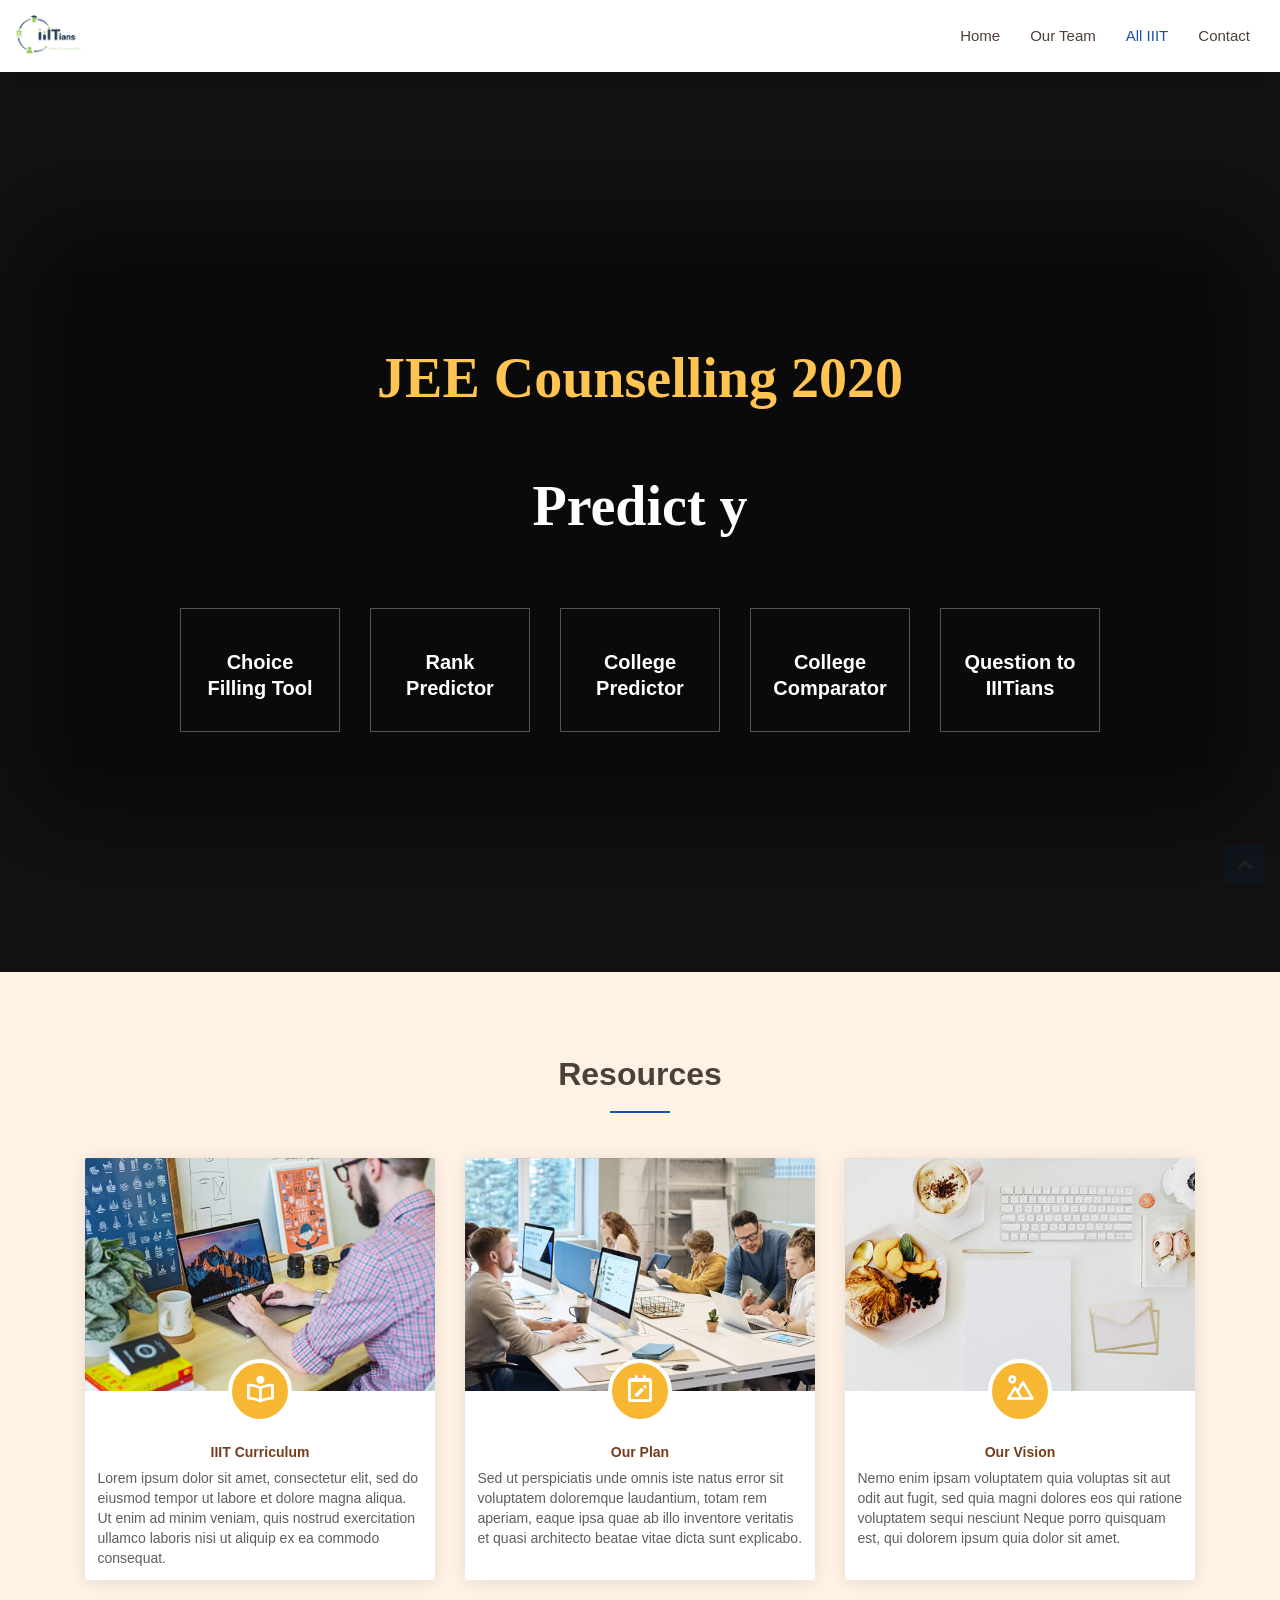
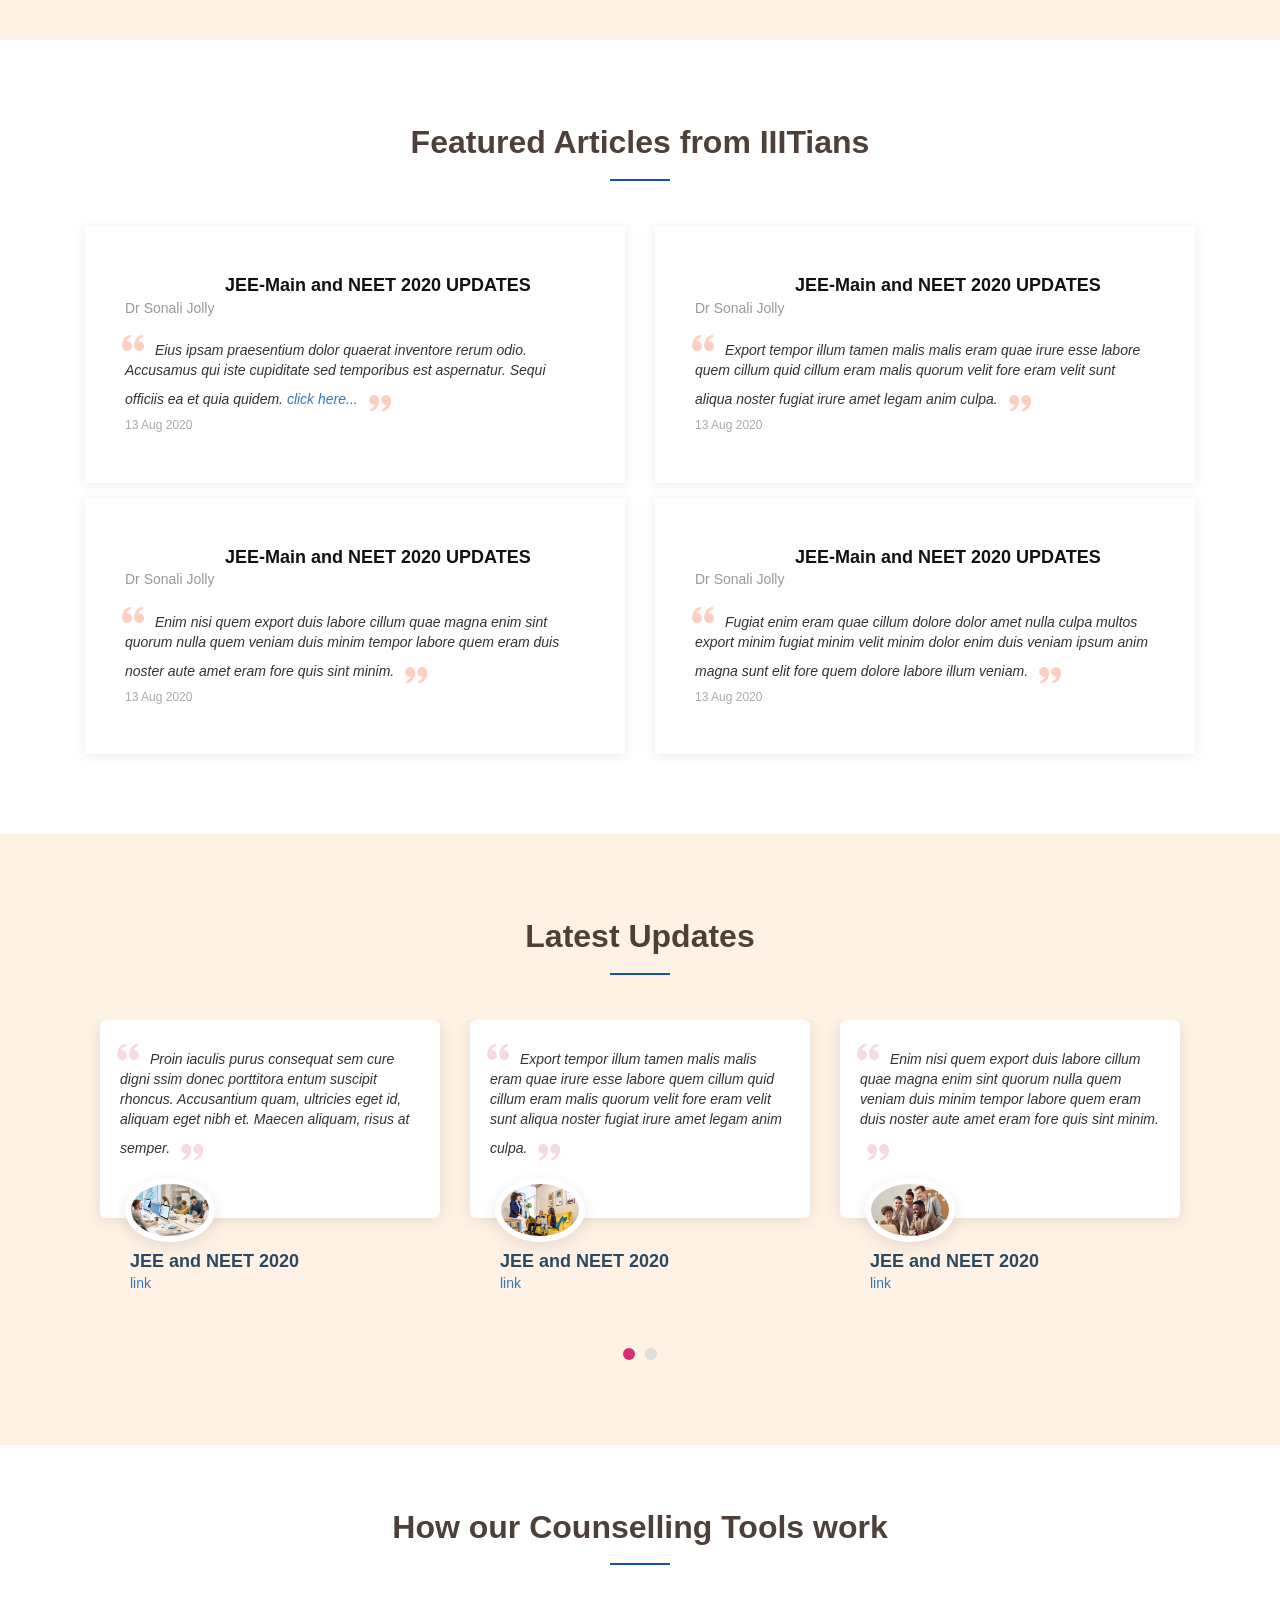
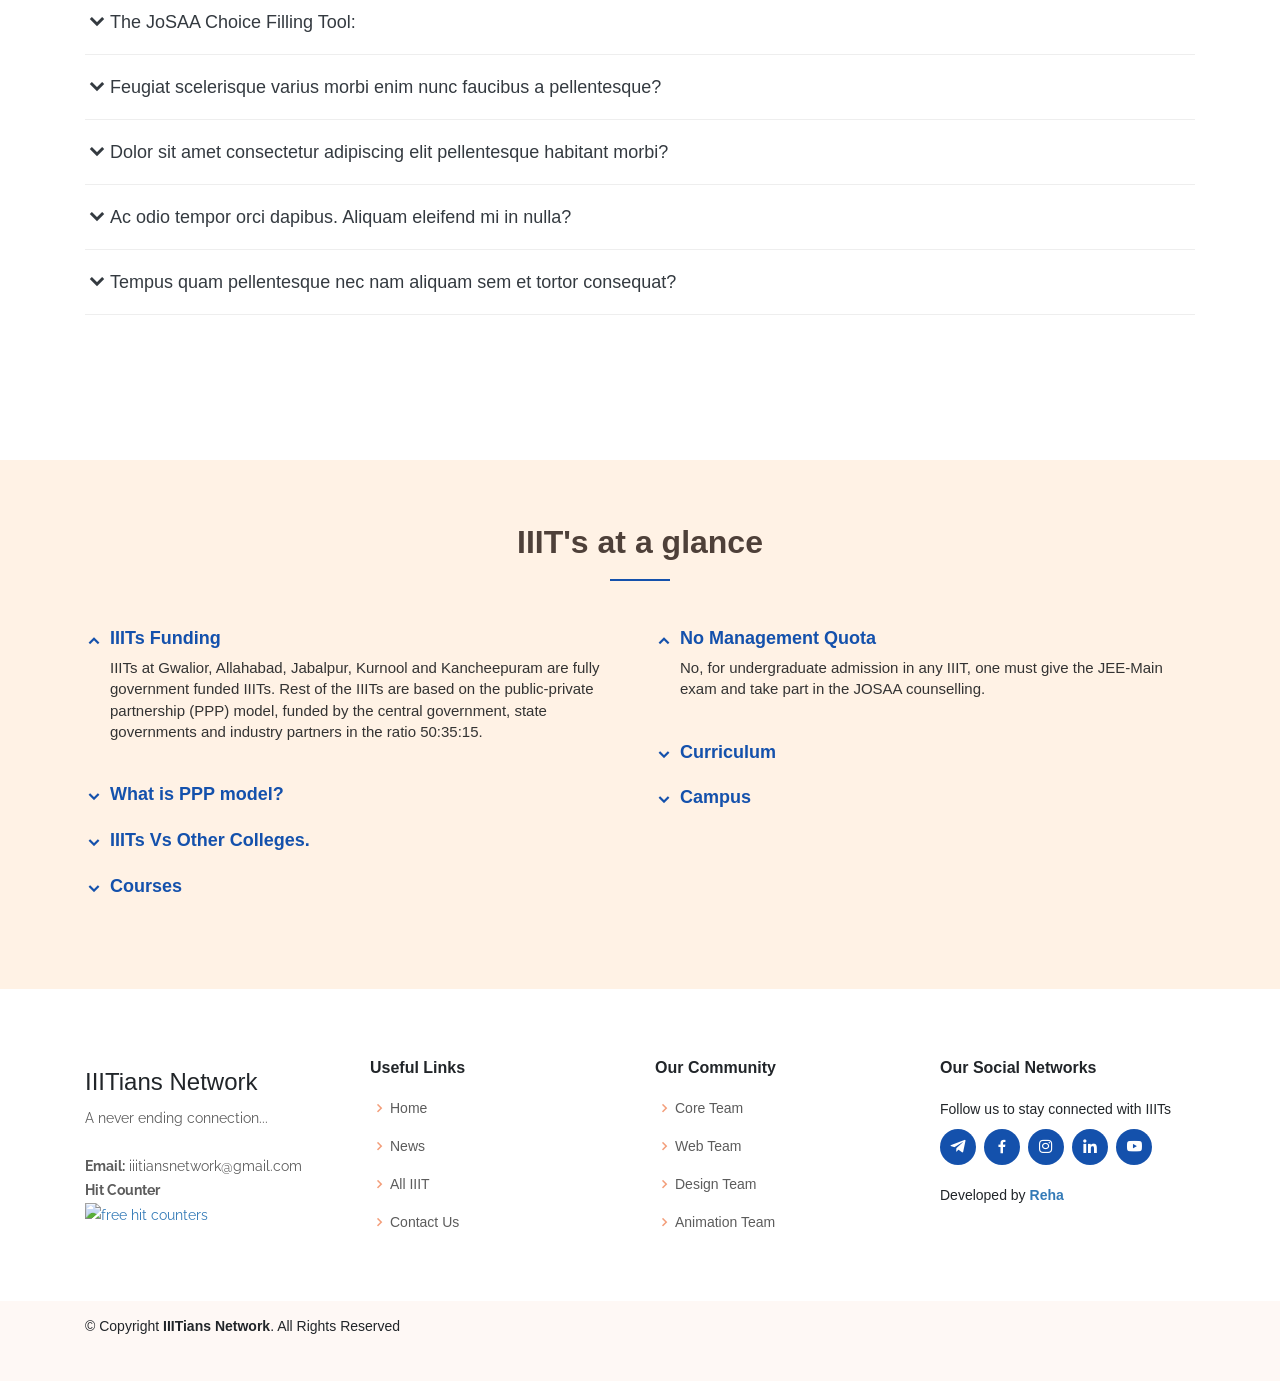
==== index.html @ 38bcc08b "Update index.html" ====
<!DOCTYPE html>
<html lang="en">

<head>
	<!-- All credit of web development  goes to Reha IIIT Dharwad 2019 Batch -->

	<meta charset="utf-8" />
	<meta content="width=device-width, initial-scale=1.0" name="viewport" />
	<!-- Global site tag (gtag.js) - Google Analytics -->
	<script async src="https://www.googletagmanager.com/gtag/js?id=UA-166050406-1"></script>
	<script>
		window.dataLayer = window.dataLayer || [];
		function gtag() {
			dataLayer.push(arguments);
		}
		gtag("js", new Date());

		gtag("config", "UA-166050406-1");
	</script>

	<!-- Title of your page: add the name of your IIIT-->
	<title>Counselling | IIITians Network</title>
	<meta content="This is All IIIT page of the community IIITians Network" name="descriptison" />
	<!--You have to update the name of your IIIT in both these lines -->
	<meta content="IIITians Network - All IIIT" name="keywords" />

	<!-- Favicons -->
	<link href="img/logo/iiitian.png" rel="icon" />
	<link href="img/logo/iiitian.png" rel="apple-touch-icon" />

	<!-- Google Fonts -->
	<link href="https://fonts.googleapis.com/css2?family=Raleway:wght@300;400;500;600&family=Roboto&display=swap"
		rel="stylesheet" />
	<link rel="stylesheet" href="https://maxcdn.bootstrapcdn.com/font-awesome/4.7.0/css/font-awesome.min.css" />

	<!-- Vendor CSS Files -->
	<link href="assets/vendor/bootstrap/css/bootstrap.min.css" rel="stylesheet" />
	<link href="assets/vendor/icofont/icofont.min.css" rel="stylesheet" />
	<link href="assets/vendor/boxicons/css/boxicons.min.css" rel="stylesheet" />
	<link href="assets/vendor/venobox/venobox.css" rel="stylesheet" />
	<link href="assets/vendor/owl.carousel/assets/owl.carousel.min.css" rel="stylesheet" />
	<link href="assets/vendor/aos/aos.css" rel="stylesheet" />

	<!-- Animation for text -->
	<link rel="stylesheet" href="https://cdnjs.cloudflare.com/ajax/libs/normalize/5.0.0/normalize.min.css" />
	<link rel="stylesheet" href="https://fonts.googleapis.com/css?family=Anton" />
	<link rel="stylesheet" href="./style.css" />

	<!-- Font awesome icons-->
	<link rel="stylesheet" href="https://cdnjs.cloudflare.com/ajax/libs/font-awesome/4.7.0/css/font-awesome.min.css" />
	
	<!-- Main CSS File -->
	<link href="assets/css/style.css" rel="stylesheet" />
	<link href="assets/css/custom.css" rel="stylesheet" />
	<link href="assets/css/footer.css" rel="stylesheet" />
	<link rel="stylesheet" href="assets/css/heading.css" type="text/css" />
	<link href="custom.css" rel="stylesheet" />

	<!-- Carousel files -->
	<link rel="stylesheet" href="https://maxcdn.bootstrapcdn.com/bootstrap/3.4.1/css/bootstrap.min.css" />
	<script src="https://ajax.googleapis.com/ajax/libs/jquery/3.5.1/jquery.min.js"></script>
	<script src="https://maxcdn.bootstrapcdn.com/bootstrap/3.4.1/js/bootstrap.min.js"></script>

	<!--================================== STUDENT's LIFE CSS FILES =======================================================-->
	<link rel="stylesheet" type="text/css" href="assets/css/studentsLife.css" />
	<!--================================== STUDENT's LIFE CSS FILE END =======================================================-->

	<!--==================================Counter Up files ====================-->
	<!-- <link rel="stylesheet" href="https://stackpath.bootstrapcdn.com/bootstrap/4.4.1/css/bootstrap.min.css"> -->
	<!-- <link rel="stylesheet" href="https://stackpath.bootstrapcdn.com/font-awesome/4.7.0/css/font-awesome.min.css"> -->
	<script src="https://code.jquery.com/jquery-1.12.4.min.js"
		integrity="sha256-ZosEbRLbNQzLpnKIkEdrPv7lOy9C27hHQ+Xp8a4MxAQ=" crossorigin="anonymous"></script>

	<!--==================================Counter Up files over ==============-->
	<!--================= Loader Part start ===============-->
	<script type="text/javascript">
        $(window).load(function () {
            $(".se-pre-con").fadeOut("slow");;
        });
    </script>
	<style>
		.no-js #loader {
			display: none;
		}

		.js #loader {
			display: block;
			position: absolute;
			left: 100px;
			top: 0;
		}

		.se-pre-con {
			position: fixed;
			left: 0px;
			top: 0px;
			width: 100%;
			height: 100%;
			z-index: 9999;
			background: url("./img/loader/loader.gif") center no-repeat #fff;
		}		
	</style>
	<!-- =================== Loader part ended=================== -->
</head>

<body style="overflow-x: hidden;">
	<div class="se-pre-con"></div>
	<!-- ======= Header ======= -->
	<header id="header" class="fixed-top">
		<div class="container-fluid d-flex">
			<div class="logo mr-auto">
				<a href="index.html"><img src="img/logo/iiitian.png" alt="" class="img-fluid" /></a>
			</div>

			<nav class="nav-menu d-none d-lg-block">
				<ul>
					<li><a href="https://iiitiansnetwork.com/">Home</a></li>
					<!--li><a href="">Counselling</a></li>
                    <li><a href="">News</a></li>
                    <li class="drop-down"><a href="">Login</a>
                        <ul>
                            <li><a href="#">Student</a></li>
                            <li><a href="#">Clubs</a></li>
                            <li class="drop-down"><a href="#">Register</a>
                                <ul>
                                    <li><a href="">Individual</a></li>
                                    <li><a href="">Club</a></li>
                                    <li><a href="">Non-IIIT Students</a></li>
                                </ul>
                            </li>
                        </ul>
                    </li-->
					<li>
						<a href="http://team.iiitiansnetwork.com/">Our Team</a>
					</li>
					<li class="active">
						<a href="https://alliiit.iiitiansnetwork.com/">All IIIT</a>
						<!--           	<ul>
                  <li><a href="#">IIITM Gwalior</a></li>
                  <li><a href="#">IIIT Allahabad</a></li>
                  <li><a href="#">IIITDM Kancheepuram</a></li>
                  <li><a href="#">IIITDM Jabalpur</a></li>
                  <li><a href="#">IIITDM Kurnool</a></li>
                  <li><a href="#">IIIT Chittoor</a></li>
                  <li><a href="#">IIIT Guwahati</a></li>
                  <li><a href="#">IIIT Kalyani</a></li>
                  <li><a href="#">IIIT Una</a></li>
                  <li><a href="#">IIIT Vadodara</a></li>
                  <li><a href="#">IIIT Kota</a></li>
                  <li><a href="#">IIIT Tiruchirappalli</a></li>
                  <li><a href="#">IIIT Sonepat</a></li>
                  <li><a href="#">IIIT Manipur</a></li>
                  <li><a href="#">IIIT Lucknow</a></li>
                  <li><a href="#">IIIT Dharward</a></li>
                  <li><a href="#">IIIT Pune</a></li>
                  <li><a href="#">IIIT Bhopal</a></li>
                  <li><a href="#">IIIT Agartala</a></li>
                  <li><a href="#">IIIT Nagpur</a></li>
                  <li><a href="#">IIIT Ranchi</a></li>
                  <li><a href="#">IIIT Surat</a></li>
                  <li><a href="#">IIIT Bhagalpur</a></li>
                  <li><a href="#">IIIT Raichur</a></li>
				</ul>
-->
					</li>
					<li>
						<a href="https://contact.iiitiansnetwork.com/">Contact</a>
					</li>
				</ul>
			</nav>
			<!-- .nav-menu -->
		</div>
	</header>
	<!-- End Header -->

	<main id="main" style="overflow-x: hidden;">
		 <!-- ======= Hero Section ======= -->
		 <section id="hero" class="d-flex align-items-center justify-content-center">
			 <div id="particles-js"></div>
			<div class="container particle-overlay" data-aos="fade-up">
			
			 <div class="row justify-content-center" data-aos="fade-up" data-aos-delay="150">
					<div class="col-xl-6 col-lg-6">
					<h1 style="color:#ffc451"><span><b>JEE Counselling  2020</b></span></h1>
					</div>
				    <link href="https://fonts.googleapis.com/css?family=Raleway:200,100,400" rel="stylesheet" type="text/css" />
			</div>		
					<h1><br>
					<span
						class="txt-rotate"
						data-period="2000"
						
						data-rotate='[ "Predict your ranks", "Compare your collages", "Ask to IIITians"]'></span>
					</h1>
					<br>
					<br>
			  <div class="row mt-5 justify-content-center" data-aos="zoom-in" data-aos-delay="250">
				<div class="col-xl-2 col-md-4 col-6 mt-4 mt-xl-0">
					<div class="icon-box">
					  <i class="ri-paint-brush-line"></i>
					  <h3><a href="Choicefillingtool.html" target="_blank">Choice Filling Tool</a></h3>
					</div>
				  </div>
				  <div class="col-xl-2 col-md-4 col-6 mt-4 mt-md-0">
				  <div class="icon-box">
					<i class="ri-calendar-todo-line"></i>
					<h3><a href="Rankpredictor.html" target="_blank">Rank Predictor</a></h3>
				  </div>
				</div>
				<div class="col-xl-2 col-md-4 col-6 mt-4 mt-xl-0">
				  <div class="icon-box">
					<i class="ri-paint-brush-line"></i>
					<h3><a href="collagepredictor.html" target="_blank">College Predictor</a></h3>
				  </div>
				</div>
				<div class="col-xl-2 col-md-4 col-6 mt-4 mt-xl-0">
				  <div class="icon-box">
					<i class="ri-database-2-line"></i>
					<h3><a href="">College Comparator</a></h3>
				  </div>
				</div>
				<div class="col-xl-2 col-md-4 col-6 mt-4 mt-xl-0">
					<div class="icon-box">
					  <i class="ri-paint-brush-line"></i>
					  <h3><a href="">Question to IIITians</a></h3>
					</div>
				</div>
			  </div>
			  <br>
			  <br>
			</div>
		  </section><!-- End Hero -->
		   <!-- ======= Why Us Section ======= -->
		   <section id="why-us" class="why-us section-bg" style="background-color: #fff2e5;">
			<div class="container">
				<div class="section-title" data-aos="fade-up">
					<p>Resources</p>
				</div>
			  <div class="row">
				<div class="col-lg-4 col-md-6 d-flex align-items-stretch" data-aos="zoom-in" data-aos-delay="150">
				  <div class="card">
					<img src="img/counselling/about-boxes-2.jpg" class="card-img-top" alt="...">
					<div class="card-icon">
					  <i class="bx bx-book-reader"></i>
					</div>
					<div class="card-body">
					  <h5 class="card-title"><a href="">IIIT Curriculum</a></h5>
					  <p class="card-text">Lorem ipsum dolor sit amet, consectetur elit, sed do eiusmod tempor ut labore et dolore magna aliqua. Ut enim ad minim veniam, quis nostrud exercitation ullamco laboris nisi ut aliquip ex ea commodo consequat. </p>
					</div>
				  </div>
				</div>
				<div class="col-lg-4 col-md-6 d-flex align-items-stretch" data-aos="zoom-in" data-aos-delay="150">
				  <div class="card">
					<img src="img/counselling/why-us-1.jpg" class="card-img-top" alt="...">
					<div class="card-icon">
					  <i class="bx bx-calendar-edit"></i>
					</div>
					<div class="card-body">
					  <h5 class="card-title"><a href="">Our Plan</a></h5>
					  <p class="card-text">Sed ut perspiciatis unde omnis iste natus error sit voluptatem doloremque laudantium, totam rem aperiam, eaque ipsa quae ab illo inventore veritatis et quasi architecto beatae vitae dicta sunt explicabo. </p>
					</div>
				  </div>
				</div>
				<div class="col-lg-4 col-md-6 d-flex align-items-stretch" data-aos="zoom-in" data-aos-delay="150">
				  <div class="card">
					<img src="img/counselling/about-boxes-3.jpg" class="card-img-top" alt="...">
					<div class="card-icon">
					  <i class="bx bx-landscape"></i>
					</div>
					<div class="card-body">
					  <h5 class="card-title"><a href="">Our Vision</a></h5>
					  <p class="card-text">Nemo enim ipsam voluptatem quia voluptas sit aut odit aut fugit, sed quia magni dolores eos qui ratione voluptatem sequi nesciunt Neque porro quisquam est, qui dolorem ipsum quia dolor sit amet. </p>
					</div>
				  </div>
				</div>
			  </div>
	  
			</div>
		  </section><!-- End Why Us Section -->
	   <!-- ======= Testimonials Section ======= -->
	   <section id="testimonials" class="testimonials">
		<div class="container">
			<div class="section-title" data-aos="fade-up">
				<p>Featured Articles from IIITians</p>
			</div>
		  <div class="row">
  
			<div class="col-lg-6" data-aos="fade-right">
			  <div class="testimonial-item">
				<img src="assets/img/testimonials/testimonials-1.jpg" class="testimonial-img" alt="">
				<h3>JEE-Main and NEET 2020 UPDATES</h3>
				<h4>Dr Sonali Jolly</h4>
				<p>
					<i class="bx bxs-quote-alt-left quote-icon-left"></i>
					Eius ipsam praesentium dolor quaerat inventore rerum odio. Accusamus qui iste cupiditate sed temporibus est aspernatur. Sequi officiis ea et quia quidem.
					<a href="#">click here...</a>
					<i class="bx bxs-quote-alt-right quote-icon-right"></i>
				</p>
				<h6 style="color:darkgray">13 Aug 2020</h6>
			  </div>
			</div>
  
			<div class="col-lg-6" data-aos="fade-left" data-aos-delay="100">
			  <div class="testimonial-item mt-4 mt-lg-0">
				<img src="assets/img/testimonials/testimonials-2.jpg" class="testimonial-img" alt="">
				<h3>JEE-Main and NEET 2020 UPDATES</h3>
				<h4>Dr Sonali Jolly</h4>
				<p>
				  <i class="bx bxs-quote-alt-left quote-icon-left"></i>
				  Export tempor illum tamen malis malis eram quae irure esse labore quem cillum quid cillum eram malis quorum velit fore eram velit sunt aliqua noster fugiat irure amet legam anim culpa.
				  <i class="bx bxs-quote-alt-right quote-icon-right"></i>
				</p>
				<h6 style="color:darkgray">13 Aug 2020</h6>
			  </div>
			</div>
  
			<div class="col-lg-6" data-aos="fade-right" data-aos-delay="200">
			  <div class="testimonial-item mt-4">
				<img src="assets/img/testimonials/testimonials-3.jpg" class="testimonial-img" alt="">
				<h3>JEE-Main and NEET 2020 UPDATES</h3>
				<h4>Dr Sonali Jolly</h4>
				<p>
				  <i class="bx bxs-quote-alt-left quote-icon-left"></i>
				  Enim nisi quem export duis labore cillum quae magna enim sint quorum nulla quem veniam duis minim tempor labore quem eram duis noster aute amet eram fore quis sint minim.
				  <i class="bx bxs-quote-alt-right quote-icon-right"></i>
				</p>
				<h6 style="color:darkgray">13 Aug 2020</h6>
			  </div>
			</div>
  
			<div class="col-lg-6" data-aos="fade-left" data-aos-delay="300">
			  <div class="testimonial-item mt-4">
				<img src="assets/img/testimonials/testimonials-4.jpg" class="testimonial-img" alt="">
				<h3>JEE-Main and NEET 2020 UPDATES</h3>
				<h4>Dr Sonali Jolly</h4>
				<p>
				  <i class="bx bxs-quote-alt-left quote-icon-left"></i>
				  Fugiat enim eram quae cillum dolore dolor amet nulla culpa multos export minim fugiat minim velit minim dolor enim duis veniam ipsum anim magna sunt elit fore quem dolore labore illum veniam.
				  <i class="bx bxs-quote-alt-right quote-icon-right"></i>
				</p>
				<h6 style="color:darkgray">13 Aug 2020</h6>
			  </div>
			</div>
		  </div>
  
		</div>
	  </section><!-- End Testimonials Section -->

	  <!--UPDATES TESTMONIALS-->
   <!-- ======= Testimonials Section ======= -->
   <section id="testimonials" class="testimonials section-bg"  style="background-color: #fff2e5;">
	<div class="container">

		<div class="section-title" data-aos="fade-up">
			<p>Latest Updates</p>
		</div>

	  <div class="owl-carousel testimonials-carousel" data-aos="zoom-out" data-aos-delay="150">

		<div class="testimonial-item1">
		  <p>
			<i class="bx bxs-quote-alt-left quote-icon-left"></i>
			Proin iaculis purus consequat sem cure digni ssim donec porttitora entum suscipit rhoncus. Accusantium quam, ultricies eget id, aliquam eget nibh et. Maecen aliquam, risus at semper.
			<i class="bx bxs-quote-alt-right quote-icon-right"></i>
		  </p>
		  <img src="img/counselling/why-us-1.jpg" class="testimonial-img" alt="">
		  <h3>JEE and NEET 2020</h3>
		  <h4><a href="#">link</a></h4>
		</div>

		<div class="testimonial-item1">
		  <p>
			<i class="bx bxs-quote-alt-left quote-icon-left"></i>
			Export tempor illum tamen malis malis eram quae irure esse labore quem cillum quid cillum eram malis quorum velit fore eram velit sunt aliqua noster fugiat irure amet legam anim culpa.
			<i class="bx bxs-quote-alt-right quote-icon-right"></i>
		  </p>
		  <img src="img/counselling/why-us-2.jpg" class="testimonial-img" alt="">
		  <h3>JEE and NEET 2020</h3>
		  <h4><a href="#">link</a></h4>
		</div>

		<div class="testimonial-item1">
		  <p>
			<i class="bx bxs-quote-alt-left quote-icon-left"></i>
			Enim nisi quem export duis labore cillum quae magna enim sint quorum nulla quem veniam duis minim tempor labore quem eram duis noster aute amet eram fore quis sint minim.
			<i class="bx bxs-quote-alt-right quote-icon-right"></i>
		  </p>
		  <img src="img/counselling/why-us-3.jpg" class="testimonial-img" alt="">
		  <h3>JEE and NEET 2020</h3>
		  <h4><a href="#">link</a></h4>
		</div>

		<div class="testimonial-item1">
		  <p>
			<i class="bx bxs-quote-alt-left quote-icon-left"></i>
			Fugiat enim eram quae cillum dolore dolor amet nulla culpa multos export minim fugiat minim velit minim dolor enim duis veniam ipsum anim magna sunt elit fore quem dolore labore illum veniam.
			<i class="bx bxs-quote-alt-right quote-icon-right"></i>
		  </p>
		  <img src="img/counselling/about-boxes-1.jpg" class="testimonial-img" alt="">
		  <h3>JEE and NEET 2020</h3>
		  <h4><a href="#">link</a></h4>
		</div>

		<div class="testimonial-item1">
		  <p>
			<i class="bx bxs-quote-alt-left quote-icon-left"></i>
			Quis quorum aliqua sint quem legam fore sunt eram irure aliqua veniam tempor noster veniam enim culpa labore duis sunt culpa nulla illum cillum fugiat legam esse veniam culpa fore nisi cillum quid.
			<i class="bx bxs-quote-alt-right quote-icon-right"></i>
		  </p>
		  <img src="img/counselling/about-boxes-2.jpg" class="testimonial-img" alt="">
		  <h3>JEE and NEET 2020</h3>
		  <h4><a href="#">link</a></h4>
		</div>

	  </div>

	</div>
  </section><!-- End Testimonials Section -->

    
	  <!--UPDATES ENDED-->
		  <!-- ======= Frequenty Asked Questions Section ======= -->
		  <section class="faq" >
			<div class="container" >
	  
				<div class="section-title" data-aos="fade-up">
					<p>How our Counselling Tools work</p>
				</div>
	  
			  <ul class="faq-list">
	  
				<li data-aos="fade-up" data-aos-delay="150">
				  <a data-toggle="collapse" class="collapsed" href="#faq1">The JoSAA Choice Filling Tool:<i class="icofont-simple-up"></i></a>
				  <div id="faq1" class="collapse" data-parent=".faq-list" >
					<p>
					  This tool helps you to practice the filling of choices as done in JoSAA Counselling website. Upon clicking this icon, you will be forwarded to a window requesting you to choose from your preferred institutes, category, seat-pool and preferred branch, after choosing accordingly, click on the submit option. You will be provided with the a table of selected Institutes, respective branches, and opening and closing cut-off of all 7 JoSAA rounds. You can sort the rows in according to the columns of JoSAA cut-off opening and closing ranks.
					  <br>By practicing beforehand, you will be able to get a clear picture of how counselling takes place and you will be able to fill your choices without any doubts or faults!

					</p>
				  </div>
				</li>
	  
				<li data-aos="fade-up" data-aos-delay="150">
				  <a data-toggle="collapse" href="#faq2" class="collapsed">Feugiat scelerisque varius morbi enim nunc faucibus a pellentesque? <i class="icofont-simple-up"></i></a>
				  <div id="faq2" class="collapse" data-parent=".faq-list">
					<p>
					  Dolor sit amet consectetur adipiscing elit pellentesque habitant morbi. Id interdum velit laoreet id donec ultrices. Fringilla phasellus faucibus scelerisque eleifend donec pretium. Est pellentesque elit ullamcorper dignissim. Mauris ultrices eros in cursus turpis massa tincidunt dui.
					</p>
				  </div>
				</li>
	  
				<li data-aos="fade-up" data-aos-delay="150">
				  <a data-toggle="collapse" href="#faq3" class="collapsed">Dolor sit amet consectetur adipiscing elit pellentesque habitant morbi? <i class="icofont-simple-up"></i></a>
				  <div id="faq3" class="collapse" data-parent=".faq-list">
					<p>
					  Eleifend mi in nulla posuere sollicitudin aliquam ultrices sagittis orci. Faucibus pulvinar elementum integer enim. Sem nulla pharetra diam sit amet nisl suscipit. Rutrum tellus pellentesque eu tincidunt. Lectus urna duis convallis convallis tellus. Urna molestie at elementum eu facilisis sed odio morbi quis
					</p>
				  </div>
				</li>
	  
				<li data-aos="fade-up" data-aos-delay="150">
				  <a data-toggle="collapse" href="#faq4" class="collapsed">Ac odio tempor orci dapibus. Aliquam eleifend mi in nulla? <i class="icofont-simple-up"></i></a>
				  <div id="faq4" class="collapse" data-parent=".faq-list">
					<p>
					  Dolor sit amet consectetur adipiscing elit pellentesque habitant morbi. Id interdum velit laoreet id donec ultrices. Fringilla phasellus faucibus scelerisque eleifend donec pretium. Est pellentesque elit ullamcorper dignissim. Mauris ultrices eros in cursus turpis massa tincidunt dui.
					</p>
				  </div>
				</li>
	  
				<li data-aos="fade-up" data-aos-delay="150">
				  <a data-toggle="collapse" href="#faq5" class="collapsed">Tempus quam pellentesque nec nam aliquam sem et tortor consequat? <i class="icofont-simple-up" ></i></a>
				  <div id="faq5" class="collapse" data-parent=".faq-list">
					<p>
					  Molestie a iaculis at erat pellentesque adipiscing commodo. Dignissim suspendisse in est ante in. Nunc vel risus commodo viverra maecenas accumsan. Sit amet nisl suscipit adipiscing bibendum est. Purus gravida quis blandit turpis cursus in
					</p>
				  </div>
				</li>
	  
				<li data-aos="fade-up" data-aos-delay="150">
				  <a data-toggle="collapse" href="#faq6" class="collapsed">Tortor vitae purus faucibus ornare. Varius vel pharetra vel turpis nunc eget lorem dolor? <i class="icofont-simple-up"></i></a>
				  <div id="faq6" class="collapse" data-parent=".faq-list">
					<p>
					  Laoreet sit amet cursus sit amet dictum sit amet justo. Mauris vitae ultricies leo integer malesuada nunc vel. Tincidunt eget nullam non nisi est sit amet. Turpis nunc eget lorem dolor sed. Ut venenatis tellus in metus vulputate eu scelerisque. Pellentesque diam volutpat commodo sed egestas egestas fringilla phasellus faucibus. Nibh tellus molestie nunc non blandit massa enim nec.
					</p>
				  </div>
				</li>
	  
			  </ul>
	  
			</div>
		  </section><!-- End Frequenty Asked Questions Section -->
	   <!-- ======= Join us Section ======= -->
	   <section id="faq" class="faqi section-bg"  style="background-color: #fff2e5;">
		<div class="container">

			<div class="section-title" data-aos="fade-up">
				<p>IIIT's at a glance</p>
			</div>

		   <div class="row">

				<div class="col-lg-6">                       
					<ul class="faq-list">
						<li data-aos="fade-right" data-aos-delay="100">
							<a data-toggle="collapse" class="" href="#faq1">IIITs Funding<i class="icofont-simple-up"></i></a>
							<div id="faq1" class="collapse show" data-parent=".faq-list">
								<p>
									IIITs at Gwalior, Allahabad, Jabalpur, Kurnool and Kancheepuram are fully government funded IIITs. Rest of the IIITs are based on the public-private partnership (PPP) model, funded by the central government, state governments and industry partners in the ratio 50:35:15.
								</p>
							</div>
						</li>
						<li data-aos="fade-right" data-aos-delay="200">
							<a data-toggle="collapse" href="#faq2" class="collapsed">What is PPP model?<i class="icofont-simple-up"></i></a>
							<div id="faq2" class="collapse" data-parent=".faq-list">
								<p>
									A publicâ€“private partnership involves both government and private organizations working together to complete a project. New IIITs are funded by the central government, state governments and private organizations.
								</p>
							</div>
						</li>
						<li data-aos="fade-right" data-aos-delay="300">
							<a data-toggle="collapse" href="#faq3" class="collapsed">IIITs Vs Other Colleges.<i class="icofont-simple-up"></i></a>
							<div id="faq3" class="collapse" data-parent=".faq-list">
								<p>
									IIIITs, unlike other major government funded colleges, are a group of institutes that are focused mainly on information technology. They have a curriculum strictly aligned as per the needs of the IT industry.
								</p>
							</div>
						</li>
						<li data-aos="fade-right" data-aos-delay="300">
							<a data-toggle="collapse" href="#faq4" class="collapsed">Courses<i class="icofont-simple-up"></i></a>
							<div id="faq4" class="collapse" data-parent=".faq-list">
								<p>
									Most of the IIITs offer undergraduate courses in Computer Science & Engineering, Electronics & Communication Engineering and Information Technology. However some IIITs also offer undergraduate courses in design (IIIT-Jabalpur), mechanical engineering (IIIT-Kancheepuram), etc.
								</p>
							</div>
						</li>                 
					</ul>                
				</div>
				
				<div class="col-lg-6">
					<ul class="faq-list">
						<li data-aos="fade-left" data-aos-delay="100">
							<a data-toggle="collapse" class="" href="#faq_5">No Management Quota<i class="icofont-simple-up"></i></a>
							<div id="faq_5" class="collapse show" data-parent=".faq-list">
								<p>
									No, for undergraduate admission in any IIIT, one must give the JEE-Main exam and take part in the JOSAA counselling.
								</p>
							</div>
						</li>
						<li data-aos="fade-left" data-aos-delay="200">
							<a data-toggle="collapse" href="#faq_6" class="collapsed">Curriculum<i class="icofont-simple-up"></i></a>
							<div id="faq_6" class="collapse" data-parent=".faq-list">
								<p>
									The curriculum is strictly aligned to the needs of the IT industry. It is geared at keeping abreast with the latest developments in research and IT industry.
								</p>
							</div>
						</li>
						<li data-aos="fade-left" data-aos-delay="300">
							<a data-toggle="collapse" href="#faq_7" class="collapsed">Campus<i class="icofont-simple-up"></i></a>
							<div id="faq_7" class="collapse" data-parent=".faq-list">
								<p>
									Few IIITs have their own campus. Others are running in a temporary campus situated in some other colleges (like various IITs / NITs), until the construction of their campus is complete.
								</p>
							</div>
						</li>         
					</ul>
				</div>
		</div> <!-- Div class row closed -->
		<!--div class="col-lg-12">
				   <div class="section-title" data-aos="fade-up">
						<h2>Some Statistics</h2>
						<p></p>
					</div>

					<h5 data-aos="fade-up" style="text-align:center">Content will be updated soon</h5>
		 </div-->

		</div>
	</section>
	<!-- ======= Join us ended ========== -->


		  
	</main>
	<!-- End #main -->

	<!-- ======= Footer ======= -->

	<!-- No need to change anything in footer area -->
	<footer id="footer">
		<!--div class="footer-newsletter" data-aos="fade-up">
            <div class="container">
                <div class="row justify-content-center">
                    <div class="col-lg-6">
                        <h4>Join Our Community</h4>
                        <p>Help us in this idea for uniting all IIITs</p>
                        <form action="https://formspree.io/xeqrqzrv" method="post">
                            <input type="email" name="email"><input type="submit" value="Subscribe">
                        </form>
                    </div>
                </div>
            </div>
        </div-->

		<div class="footer-top">
			<div class="container">
				<div class="row">
					<div class="col-lg-3 col-md-6 footer-contact" data-aos="fade-up" data-aos-delay="100">
						<h3>IIITians Network</h3>
						<p>
							A never ending connection...<br /><br />
							<strong>Email:</strong>
							iiitiansnetwork@gmail.com<br />
							<strong>Hit Counter</strong><br /><a href="https://www.freecounterstat.com"
								title="free hit counters"><img
									src="https://counter3.stat.ovh/private/freecounterstat.php?c=am3swfnxwq8cga496ku7nw7ebfcg8rfq"
									border="0" title="free hit counters" alt="free hit counters" /></a><br />
						</p>
					</div>

					<div class="col-lg-3 col-md-6 footer-links" data-aos="fade-up" data-aos-delay="200">
						<h4>Useful Links</h4>
						<ul>
							<li>
								<i class="bx bx-chevron-right"></i>
								<a href="https://iiitiansnetwork.com/">Home</a>
							</li>
							<li>
								<i class="bx bx-chevron-right"></i>
								<a href="https://iiitiansnetwork.com/">News</a>
							</li>
							<li>
								<i class="bx bx-chevron-right"></i>
								<a href="https://alliiit.iiitiansnetwork.com/">All IIIT</a>
							</li>
							<li>
								<i class="bx bx-chevron-right"></i>
								<a href="https://contact.iiitiansnetwork.com">Contact Us</a>
							</li>
						</ul>
					</div>

					<div class="col-lg-3 col-md-6 footer-links" data-aos="fade-up" data-aos-delay="300">
						<h4>Our Community</h4>
						<ul>
							<li>
								<i class="bx bx-chevron-right"></i>
								<a href="http://team.iiitiansnetwork.com/">Core Team</a>
							</li>
							<li>
								<i class="bx bx-chevron-right"></i>
								<a href="http://team.iiitiansnetwork.com/#web">Web Team</a>
							</li>
							<li>
								<i class="bx bx-chevron-right"></i>
								<a href="http://team.iiitiansnetwork.com/#design">Design Team</a>
							</li>
							<li>
								<i class="bx bx-chevron-right"></i>
								<a href="http://team.iiitiansnetwork.com/#design">Animation Team</a>
							</li>
						</ul>
					</div>

					<div class="col-lg-3 col-md-6 footer-links" data-aos="fade-up" data-aos-delay="400">
						<h4>Our Social Networks</h4>
						<p>Follow us to stay connected with IIITs</p>
						<div class="social-links mt-3">
							<a href="https://t.me/joinchat/PbhPfBW9YSqXvAS20Y09ng" class="telegram" target="_blank"><i
									class="bx bxl-telegram"></i></a>
							<a href="https://www.facebook.com/iiitians.network/?fref=tag" class="facebook"
								target="_blank"><i class="bx bxl-facebook"></i></a>
							<a href="https://www.instagram.com/iiitians.network/" class="instagram" target="_blank"><i
									class="bx bxl-instagram"></i></a>
							<a href="https://www.linkedin.com/company/53184003" class="linkedin" target="_blank"><i
									class="bx bxl-linkedin"></i></a>
							<a href="https://www.youtube.com/channel/UCFlPhj8XnKBWc1cNSC8IedA" class="linkedin"
								target="_blank"><i class="bx bxl-youtube"></i></a>
						</div>
						<p>
							<br />Developed by
							<b><a href="#">Reha</a></b><br />
						</p>
					</div>
				</div>
			</div>
		</div>

		<div class="container py-4">
			<div class="copyright">
				&copy; Copyright
				<strong><span>IIITians Network</span></strong>. All Rights Reserved
			</div>
			<div class="credits"  style="color:#fef8f5">
				<!-- All the links in the footer should remain intact. -->
				<!-- You can delete the links only if you purchased the pro version. -->
				<!-- Licensing information: https://bootstrapmade.com/license/ -->
				<!-- Purchase the pro version with working PHP/AJAX contact form: https://bootstrapmade.com/ninestars-free-bootstrap-3-theme-for-creative/ -->
				Powered by
				<a href="https://bootstrapmade.com/" style="color:#fef8f5">BootstrapMade</a>
			</div>
		</div>
	</footer>
	<!-- End Footer -->

	<a href="#" class="back-to-top"><i class="icofont-simple-up"></i></a>

	<!-- Vendor JS Files -->
	<!-- <script src="assets/vendor/jquery/jquery.min.js"></script> -->
	<script src="assets/vendor/bootstrap/js/bootstrap.bundle.min.js"></script>
	<script src="assets/vendor/jquery.easing/jquery.easing.min.js"></script>
	<script src="assets/vendor/php-email-form/validate.js"></script>
	<script src="assets/vendor/isotope-layout/isotope.pkgd.min.js"></script>
	<script src="assets/vendor/venobox/venobox.min.js"></script>
	<script src="assets/vendor/owl.carousel/owl.carousel.min.js"></script>
	<script src="assets/vendor/aos/aos.js"></script>
	<script src="assets/js/jquery.counterup.min.js"></script>
	<script src="http://cdnjs.cloudflare.com/ajax/libs/waypoints/2.0.3/waypoints.min.js"></script>

	<script>
		jQuery(document).ready(function ($) {
			$(".counter").counterUp({
				delay: 10,
				time: 1000,
			});
		});
	</script>

	<!-- Template Main JS File -->
	<script src="assets/js/main.js"></script>

	<!-- Custom JS files -->
	<script src="assets/js/custom.js"></script>
	<!-- particle Js -->
	<script src="https://cdn.jsdelivr.net/npm/particles.js@2.0.0/particles.min.js"></script>
	<script>
		particlesJS.load('particles-js', 'assets/particles.json', function() {
			 console.log('callback - particles.js config loaded');
		});
	 </script>
</body>

</html>
---- assets/vendor/venobox/venobox.css ----
/* ------ venobox.css --------*/
.vbox-overlay *, .vbox-overlay *:before, .vbox-overlay *:after{
    -webkit-backface-visibility: hidden;
    -webkit-box-sizing:border-box;
    -moz-box-sizing:border-box;
    box-sizing:border-box;
}
.vbox-overlay * { 
    -webkit-backface-visibility: visible;
    backface-visibility: visible;
}
.vbox-overlay{
    display: -webkit-flex;
    display: flex;
    -webkit-flex-direction: column;
    flex-direction: column;
    -webkit-justify-content: center;
    justify-content: center;
    -webkit-align-items: center;
    align-items: center;
    position: fixed;
    left: 0;
    top: 0;
    bottom: 0;
    right: 0;
    z-index: 1040;
    -webkit-transform:translateZ(1000px);
    transform: translateZ(1000px);
    transform-style: preserve-3d;
}

/* ----- navigation ----- */
.vbox-title{
    width: 100%;
    height: 40px;
    float: left;
    text-align: center;
    line-height: 28px;
    font-size: 12px;
    padding: 6px 40px;
    overflow: hidden;
    position: fixed;
    display: none;
    left: 0;
    z-index: 1050;
}
.vbox-close{
    cursor: pointer;
    position: fixed;
    top: -1px;
    right: 0;
    width: 50px;
    height: 40px;
    padding: 6px;
    display: block;
    background-position:10px center;
    overflow: hidden;
    font-size: 24px;
    line-height: 1;
    text-align: center;
    z-index: 1050;
}
.vbox-num{
    cursor: pointer;
    position: fixed;
    left: 0;
    height: 40px;
    display: block;
    overflow: hidden;
    line-height: 28px;
    font-size: 12px;
    padding: 6px 10px;
    display: none;
    z-index: 1050;
}
/* ----- navigation ARROWS ----- */
.vbox-next, .vbox-prev{
    position: fixed;
    top: 50%;
    margin-top: -15px;
    overflow: hidden;
    cursor: pointer;
    display: block;
    width: 45px;
    height: 45px;
    z-index: 1050;
}
.vbox-next span, .vbox-prev span{
    position: relative;
    width: 20px;
    height: 20px;
    border: 2px solid transparent;
    border-top-color: #B6B6B6;
    border-right-color: #B6B6B6;
    text-indent: -100px;
    position: absolute;
    top: 8px;
    display: block;
}
.vbox-prev{
    left: 15px;
}
.vbox-next{
    right: 15px;
}
.vbox-prev span{
    left: 10px;
    -ms-transform: rotate(-135deg);
    -webkit-transform: rotate(-135deg);
    transform: rotate(-135deg);
}
.vbox-next span{
    -ms-transform: rotate(45deg);
    -webkit-transform: rotate(45deg);
    transform: rotate(45deg);
    right: 10px;
}
/* ------- inline window ------ */
.vbox-inline{
    width: 420px;
    height: 315px;
    height: 70vh;
    padding: 10px;
    background: #fff;
    margin: 0 auto;
    overflow: auto;
    text-align: left;
}
/* ------- Video & iFrames window ------ */
.venoframe{
    max-width: 100%;
    width: 100%;
    border: none;
    width: 100%;
    height: 260px;
    height: 70vh;
}
.venoframe.vbvid{
    height: 260px;
}
@media (min-width: 768px) {
    .venoframe, .vbox-inline{
        width: 90%;
        height: 360px;
        height: 70vh;
    }
    .venoframe.vbvid{
        width: 640px;
        height: 360px;
    }
}
@media (min-width: 992px) {
    .venoframe, .vbox-inline{
        max-width: 1200px;
        width: 80%;
        height: 540px;
        height: 70vh;
    }
    .venoframe.vbvid{
        width: 960px;
        height: 540px;
    }
}
/* 
Please do NOT edit this part! 
or at least read this note: http://i.imgur.com/7C0ws9e.gif
*/
.vbox-open{
    overflow: hidden;
}
.vbox-container{
    position: absolute;
    left: 0;
    right: 0;
    top: 0;
    bottom: 0;
    overflow-x: hidden;
    overflow-y: scroll;
    overflow-scrolling: touch;
    -webkit-overflow-scrolling: touch;
    z-index: 20;
    max-height: 100%;

}

.vbox-content{
    text-align: center;
    float: left;
    width: 100%;
    position: relative;
    overflow: hidden;
    padding: 20px 10px;
}
.vbox-container img{
    max-width: 100%;
    height: auto;
}
.vbox-figlio{
    box-shadow: 0 0 12px rgba(0,0,0,0.19), 0 6px 6px rgba(0,0,0,0.23);
    max-width: 100%;
    text-align: initial;
}
img.vbox-figlio{
    -webkit-user-select: none;
-khtml-user-select: none;
-moz-user-select: none;
-o-user-select: none;
user-select: none;
}
.vbox-content.swipe-left{
    margin-left: -200px !important;
}
.vbox-content.swipe-right{
    margin-left: 200px !important;
}
.vbox-animated{
    webkit-transition: margin 300ms ease-out;
    transition: margin 300ms ease-out;
}

/* ---------- preloader ----------
 * SPINKIT 
 * http://tobiasahlin.com/spinkit/
-------------------------------- */
.sk-double-bounce,.sk-rotating-plane{width:40px;height:40px;margin:40px auto}.sk-rotating-plane{background-color:#333;-webkit-animation:sk-rotatePlane 1.2s infinite ease-in-out;animation:sk-rotatePlane 1.2s infinite ease-in-out}@-webkit-keyframes sk-rotatePlane{0%{-webkit-transform:perspective(120px) rotateX(0) rotateY(0);transform:perspective(120px) rotateX(0) rotateY(0)}50%{-webkit-transform:perspective(120px) rotateX(-180.1deg) rotateY(0);transform:perspective(120px) rotateX(-180.1deg) rotateY(0)}100%{-webkit-transform:perspective(120px) rotateX(-180deg) rotateY(-179.9deg);transform:perspective(120px) rotateX(-180deg) rotateY(-179.9deg)}}@keyframes sk-rotatePlane{0%{-webkit-transform:perspective(120px) rotateX(0) rotateY(0);transform:perspective(120px) rotateX(0) rotateY(0)}50%{-webkit-transform:perspective(120px) rotateX(-180.1deg) rotateY(0);transform:perspective(120px) rotateX(-180.1deg) rotateY(0)}100%{-webkit-transform:perspective(120px) rotateX(-180deg) rotateY(-179.9deg);transform:perspective(120px) rotateX(-180deg) rotateY(-179.9deg)}}.sk-double-bounce{position:relative}.sk-double-bounce .sk-child{width:100%;height:100%;border-radius:50%;background-color:#333;opacity:.6;position:absolute;top:0;left:0;-webkit-animation:sk-doubleBounce 2s infinite ease-in-out;animation:sk-doubleBounce 2s infinite ease-in-out}.sk-chasing-dots .sk-child,.sk-spinner-pulse,.sk-three-bounce .sk-child{background-color:#333;border-radius:100%}.sk-double-bounce .sk-double-bounce2{-webkit-animation-delay:-1s;animation-delay:-1s}@-webkit-keyframes sk-doubleBounce{0%,100%{-webkit-transform:scale(0);transform:scale(0)}50%{-webkit-transform:scale(1);transform:scale(1)}}@keyframes sk-doubleBounce{0%,100%{-webkit-transform:scale(0);transform:scale(0)}50%{-webkit-transform:scale(1);transform:scale(1)}}.sk-wave{margin:40px auto;width:50px;height:40px;text-align:center;font-size:10px}.sk-wave .sk-rect{background-color:#333;height:100%;width:6px;display:inline-block;-webkit-animation:sk-waveStretchDelay 1.2s infinite ease-in-out;animation:sk-waveStretchDelay 1.2s infinite ease-in-out}.sk-wave .sk-rect1{-webkit-animation-delay:-1.2s;animation-delay:-1.2s}.sk-wave .sk-rect2{-webkit-animation-delay:-1.1s;animation-delay:-1.1s}.sk-wave .sk-rect3{-webkit-animation-delay:-1s;animation-delay:-1s}.sk-wave .sk-rect4{-webkit-animation-delay:-.9s;animation-delay:-.9s}.sk-wave .sk-rect5{-webkit-animation-delay:-.8s;animation-delay:-.8s}@-webkit-keyframes sk-waveStretchDelay{0%,100%,40%{-webkit-transform:scaleY(.4);transform:scaleY(.4)}20%{-webkit-transform:scaleY(1);transform:scaleY(1)}}@keyframes sk-waveStretchDelay{0%,100%,40%{-webkit-transform:scaleY(.4);transform:scaleY(.4)}20%{-webkit-transform:scaleY(1);transform:scaleY(1)}}.sk-wandering-cubes{margin:40px auto;width:40px;height:40px;position:relative}.sk-wandering-cubes .sk-cube{background-color:#333;width:10px;height:10px;position:absolute;top:0;left:0;-webkit-animation:sk-wanderingCube 1.8s ease-in-out -1.8s infinite both;animation:sk-wanderingCube 1.8s ease-in-out -1.8s infinite both}.sk-chasing-dots,.sk-spinner-pulse{width:40px;height:40px;margin:40px auto}.sk-wandering-cubes .sk-cube2{-webkit-animation-delay:-.9s;animation-delay:-.9s}@-webkit-keyframes sk-wanderingCube{0%{-webkit-transform:rotate(0);transform:rotate(0)}25%{-webkit-transform:translateX(30px) rotate(-90deg) scale(.5);transform:translateX(30px) rotate(-90deg) scale(.5)}50%{-webkit-transform:translateX(30px) translateY(30px) rotate(-179deg);transform:translateX(30px) translateY(30px) rotate(-179deg)}50.1%{-webkit-transform:translateX(30px) translateY(30px) rotate(-180deg);transform:translateX(30px) translateY(30px) rotate(-180deg)}75%{-webkit-transform:translateX(0) translateY(30px) rotate(-270deg) scale(.5);transform:translateX(0) translateY(30px) rotate(-270deg) scale(.5)}100%{-webkit-transform:rotate(-360deg);transform:rotate(-360deg)}}@keyframes sk-wanderingCube{0%{-webkit-transform:rotate(0);transform:rotate(0)}25%{-webkit-transform:translateX(30px) rotate(-90deg) scale(.5);transform:translateX(30px) rotate(-90deg) scale(.5)}50%{-webkit-transform:translateX(30px) translateY(30px) rotate(-179deg);transform:translateX(30px) translateY(30px) rotate(-179deg)}50.1%{-webkit-transform:translateX(30px) translateY(30px) rotate(-180deg);transform:translateX(30px) translateY(30px) rotate(-180deg)}75%{-webkit-transform:translateX(0) translateY(30px) rotate(-270deg) scale(.5);transform:translateX(0) translateY(30px) rotate(-270deg) scale(.5)}100%{-webkit-transform:rotate(-360deg);transform:rotate(-360deg)}}.sk-spinner-pulse{-webkit-animation:sk-pulseScaleOut 1s infinite ease-in-out;animation:sk-pulseScaleOut 1s infinite ease-in-out}@-webkit-keyframes sk-pulseScaleOut{0%{-webkit-transform:scale(0);transform:scale(0)}100%{-webkit-transform:scale(1);transform:scale(1);opacity:0}}@keyframes sk-pulseScaleOut{0%{-webkit-transform:scale(0);transform:scale(0)}100%{-webkit-transform:scale(1);transform:scale(1);opacity:0}}.sk-chasing-dots{position:relative;text-align:center;-webkit-animation:sk-chasingDotsRotate 2s infinite linear;animation:sk-chasingDotsRotate 2s infinite linear}.sk-chasing-dots .sk-child{width:60%;height:60%;display:inline-block;position:absolute;top:0;-webkit-animation:sk-chasingDotsBounce 2s infinite ease-in-out;animation:sk-chasingDotsBounce 2s infinite ease-in-out}.sk-chasing-dots .sk-dot2{top:auto;bottom:0;-webkit-animation-delay:-1s;animation-delay:-1s}@-webkit-keyframes sk-chasingDotsRotate{100%{-webkit-transform:rotate(360deg);transform:rotate(360deg)}}@keyframes sk-chasingDotsRotate{100%{-webkit-transform:rotate(360deg);transform:rotate(360deg)}}@-webkit-keyframes sk-chasingDotsBounce{0%,100%{-webkit-transform:scale(0);transform:scale(0)}50%{-webkit-transform:scale(1);transform:scale(1)}}@keyframes sk-chasingDotsBounce{0%,100%{-webkit-transform:scale(0);transform:scale(0)}50%{-webkit-transform:scale(1);transform:scale(1)}}.sk-three-bounce{margin:40px auto;width:80px;text-align:center}.sk-three-bounce .sk-child{width:20px;height:20px;display:inline-block;-webkit-animation:sk-three-bounce 1.4s ease-in-out 0s infinite both;animation:sk-three-bounce 1.4s ease-in-out 0s infinite both}.sk-circle .sk-child:before,.sk-fading-circle .sk-circle:before{display:block;border-radius:100%;content:'';background-color:#333}.sk-three-bounce .sk-bounce1{-webkit-animation-delay:-.32s;animation-delay:-.32s}.sk-three-bounce .sk-bounce2{-webkit-animation-delay:-.16s;animation-delay:-.16s}@-webkit-keyframes sk-three-bounce{0%,100%,80%{-webkit-transform:scale(0);transform:scale(0)}40%{-webkit-transform:scale(1);transform:scale(1)}}@keyframes sk-three-bounce{0%,100%,80%{-webkit-transform:scale(0);transform:scale(0)}40%{-webkit-transform:scale(1);transform:scale(1)}}.sk-circle{margin:40px auto;width:40px;height:40px;position:relative}.sk-circle .sk-child{width:100%;height:100%;position:absolute;left:0;top:0}.sk-circle .sk-child:before{margin:0 auto;width:15%;height:15%;-webkit-animation:sk-circleBounceDelay 1.2s infinite ease-in-out both;animation:sk-circleBounceDelay 1.2s infinite ease-in-out both}.sk-circle .sk-circle2{-webkit-transform:rotate(30deg);-ms-transform:rotate(30deg);transform:rotate(30deg)}.sk-circle .sk-circle3{-webkit-transform:rotate(60deg);-ms-transform:rotate(60deg);transform:rotate(60deg)}.sk-circle .sk-circle4{-webkit-transform:rotate(90deg);-ms-transform:rotate(90deg);transform:rotate(90deg)}.sk-circle .sk-circle5{-webkit-transform:rotate(120deg);-ms-transform:rotate(120deg);transform:rotate(120deg)}.sk-circle .sk-circle6{-webkit-transform:rotate(150deg);-ms-transform:rotate(150deg);transform:rotate(150deg)}.sk-circle .sk-circle7{-webkit-transform:rotate(180deg);-ms-transform:rotate(180deg);transform:rotate(180deg)}.sk-circle .sk-circle8{-webkit-transform:rotate(210deg);-ms-transform:rotate(210deg);transform:rotate(210deg)}.sk-circle .sk-circle9{-webkit-transform:rotate(240deg);-ms-transform:rotate(240deg);transform:rotate(240deg)}.sk-circle .sk-circle10{-webkit-transform:rotate(270deg);-ms-transform:rotate(270deg);transform:rotate(270deg)}.sk-circle .sk-circle11{-webkit-transform:rotate(300deg);-ms-transform:rotate(300deg);transform:rotate(300deg)}.sk-circle .sk-circle12{-webkit-transform:rotate(330deg);-ms-transform:rotate(330deg);transform:rotate(330deg)}.sk-circle .sk-circle2:before{-webkit-animation-delay:-1.1s;animation-delay:-1.1s}.sk-circle .sk-circle3:before{-webkit-animation-delay:-1s;animation-delay:-1s}.sk-circle .sk-circle4:before{-webkit-animation-delay:-.9s;animation-delay:-.9s}.sk-circle .sk-circle5:before{-webkit-animation-delay:-.8s;animation-delay:-.8s}.sk-circle .sk-circle6:before{-webkit-animation-delay:-.7s;animation-delay:-.7s}.sk-circle .sk-circle7:before{-webkit-animation-delay:-.6s;animation-delay:-.6s}.sk-circle .sk-circle8:before{-webkit-animation-delay:-.5s;animation-delay:-.5s}.sk-circle .sk-circle9:before{-webkit-animation-delay:-.4s;animation-delay:-.4s}.sk-circle .sk-circle10:before{-webkit-animation-delay:-.3s;animation-delay:-.3s}.sk-circle .sk-circle11:before{-webkit-animation-delay:-.2s;animation-delay:-.2s}.sk-circle .sk-circle12:before{-webkit-animation-delay:-.1s;animation-delay:-.1s}@-webkit-keyframes sk-circleBounceDelay{0%,100%,80%{-webkit-transform:scale(0);transform:scale(0)}40%{-webkit-transform:scale(1);transform:scale(1)}}@keyframes sk-circleBounceDelay{0%,100%,80%{-webkit-transform:scale(0);transform:scale(0)}40%{-webkit-transform:scale(1);transform:scale(1)}}.sk-cube-grid{width:40px;height:40px;margin:40px auto}.sk-cube-grid .sk-cube{width:33.33%;height:33.33%;background-color:#333;float:left;-webkit-animation:sk-cubeGridScaleDelay 1.3s infinite ease-in-out;animation:sk-cubeGridScaleDelay 1.3s infinite ease-in-out}.sk-cube-grid .sk-cube1{-webkit-animation-delay:.2s;animation-delay:.2s}.sk-cube-grid .sk-cube2{-webkit-animation-delay:.3s;animation-delay:.3s}.sk-cube-grid .sk-cube3{-webkit-animation-delay:.4s;animation-delay:.4s}.sk-cube-grid .sk-cube4{-webkit-animation-delay:.1s;animation-delay:.1s}.sk-cube-grid .sk-cube5{-webkit-animation-delay:.2s;animation-delay:.2s}.sk-cube-grid .sk-cube6{-webkit-animation-delay:.3s;animation-delay:.3s}.sk-cube-grid .sk-cube7{-webkit-animation-delay:0ms;animation-delay:0ms}.sk-cube-grid .sk-cube8{-webkit-animation-delay:.1s;animation-delay:.1s}.sk-cube-grid .sk-cube9{-webkit-animation-delay:.2s;animation-delay:.2s}@-webkit-keyframes sk-cubeGridScaleDelay{0%,100%,70%{-webkit-transform:scale3D(1,1,1);transform:scale3D(1,1,1)}35%{-webkit-transform:scale3D(0,0,1);transform:scale3D(0,0,1)}}@keyframes sk-cubeGridScaleDelay{0%,100%,70%{-webkit-transform:scale3D(1,1,1);transform:scale3D(1,1,1)}35%{-webkit-transform:scale3D(0,0,1);transform:scale3D(0,0,1)}}.sk-fading-circle{margin:40px auto;width:40px;height:40px;position:relative}.sk-fading-circle .sk-circle{width:100%;height:100%;position:absolute;left:0;top:0}.sk-fading-circle .sk-circle:before{margin:0 auto;width:15%;height:15%;-webkit-animation:sk-circleFadeDelay 1.2s infinite ease-in-out both;animation:sk-circleFadeDelay 1.2s infinite ease-in-out both}.sk-fading-circle .sk-circle2{-webkit-transform:rotate(30deg);-ms-transform:rotate(30deg);transform:rotate(30deg)}.sk-fading-circle .sk-circle3{-webkit-transform:rotate(60deg);-ms-transform:rotate(60deg);transform:rotate(60deg)}.sk-fading-circle .sk-circle4{-webkit-transform:rotate(90deg);-ms-transform:rotate(90deg);transform:rotate(90deg)}.sk-fading-circle .sk-circle5{-webkit-transform:rotate(120deg);-ms-transform:rotate(120deg);transform:rotate(120deg)}.sk-fading-circle .sk-circle6{-webkit-transform:rotate(150deg);-ms-transform:rotate(150deg);transform:rotate(150deg)}.sk-fading-circle .sk-circle7{-webkit-transform:rotate(180deg);-ms-transform:rotate(180deg);transform:rotate(180deg)}.sk-fading-circle .sk-circle8{-webkit-transform:rotate(210deg);-ms-transform:rotate(210deg);transform:rotate(210deg)}.sk-fading-circle .sk-circle9{-webkit-transform:rotate(240deg);-ms-transform:rotate(240deg);transform:rotate(240deg)}.sk-fading-circle .sk-circle10{-webkit-transform:rotate(270deg);-ms-transform:rotate(270deg);transform:rotate(270deg)}.sk-fading-circle .sk-circle11{-webkit-transform:rotate(300deg);-ms-transform:rotate(300deg);transform:rotate(300deg)}.sk-fading-circle .sk-circle12{-webkit-transform:rotate(330deg);-ms-transform:rotate(330deg);transform:rotate(330deg)}.sk-fading-circle .sk-circle2:before{-webkit-animation-delay:-1.1s;animation-delay:-1.1s}.sk-fading-circle .sk-circle3:before{-webkit-animation-delay:-1s;animation-delay:-1s}.sk-fading-circle .sk-circle4:before{-webkit-animation-delay:-.9s;animation-delay:-.9s}.sk-fading-circle .sk-circle5:before{-webkit-animation-delay:-.8s;animation-delay:-.8s}.sk-fading-circle .sk-circle6:before{-webkit-animation-delay:-.7s;animation-delay:-.7s}.sk-fading-circle .sk-circle7:before{-webkit-animation-delay:-.6s;animation-delay:-.6s}.sk-fading-circle .sk-circle8:before{-webkit-animation-delay:-.5s;animation-delay:-.5s}.sk-fading-circle .sk-circle9:before{-webkit-animation-delay:-.4s;animation-delay:-.4s}.sk-fading-circle .sk-circle10:before{-webkit-animation-delay:-.3s;animation-delay:-.3s}.sk-fading-circle .sk-circle11:before{-webkit-animation-delay:-.2s;animation-delay:-.2s}.sk-fading-circle .sk-circle12:before{-webkit-animation-delay:-.1s;animation-delay:-.1s}@-webkit-keyframes sk-circleFadeDelay{0%,100%,39%{opacity:0}40%{opacity:1}}@keyframes sk-circleFadeDelay{0%,100%,39%{opacity:0}40%{opacity:1}}.sk-folding-cube{margin:40px auto;width:40px;height:40px;position:relative;-webkit-transform:rotateZ(45deg);transform:rotateZ(45deg)}.sk-folding-cube .sk-cube{float:left;width:50%;height:50%;position:relative;-webkit-transform:scale(1.1);-ms-transform:scale(1.1);transform:scale(1.1)}.sk-folding-cube .sk-cube:before{content:'';position:absolute;top:0;left:0;width:100%;height:100%;background-color:#333;-webkit-animation:sk-foldCubeAngle 2.4s infinite linear both;animation:sk-foldCubeAngle 2.4s infinite linear both;-webkit-transform-origin:100% 100%;-ms-transform-origin:100% 100%;transform-origin:100% 100%}.sk-folding-cube .sk-cube2{-webkit-transform:scale(1.1) rotateZ(90deg);transform:scale(1.1) rotateZ(90deg)}.sk-folding-cube .sk-cube3{-webkit-transform:scale(1.1) rotateZ(180deg);transform:scale(1.1) rotateZ(180deg)}.sk-folding-cube .sk-cube4{-webkit-transform:scale(1.1) rotateZ(270deg);transform:scale(1.1) rotateZ(270deg)}.sk-folding-cube .sk-cube2:before{-webkit-animation-delay:.3s;animation-delay:.3s}.sk-folding-cube .sk-cube3:before{-webkit-animation-delay:.6s;animation-delay:.6s}.sk-folding-cube .sk-cube4:before{-webkit-animation-delay:.9s;animation-delay:.9s}@-webkit-keyframes sk-foldCubeAngle{0%,10%{-webkit-transform:perspective(140px) rotateX(-180deg);transform:perspective(140px) rotateX(-180deg);opacity:0}25%,75%{-webkit-transform:perspective(140px) rotateX(0);transform:perspective(140px) rotateX(0);opacity:1}100%,90%{-webkit-transform:perspective(140px) rotateY(180deg);transform:perspective(140px) rotateY(180deg);opacity:0}}@keyframes sk-foldCubeAngle{0%,10%{-webkit-transform:perspective(140px) rotateX(-180deg);transform:perspective(140px) rotateX(-180deg);opacity:0}25%,75%{-webkit-transform:perspective(140px) rotateX(0);transform:perspective(140px) rotateX(0);opacity:1}100%,90%{-webkit-transform:perspective(140px) rotateY(180deg);transform:perspective(140px) rotateY(180deg);opacity:0}}
---- assets/css/style.css ----
﻿/*--------------------------------------------------------------
# General
--------------------------------------------------------------*/
body {
  font-family: "Open Sans", sans-serif;
  color:whitesmoke;
}

a {
  color: #007bff;
}

a:hover {
  color: #0b6bd3;
  text-decoration: none;
}

h1, h2, h3, h4, h5, h6, .font-primary {
  font-family: "Raleway", sans-serif;
}

/*--------------------------------------------------------------
# Back to top button
--------------------------------------------------------------*/
.back-to-top {
  position: fixed;
  display: none;
  width: 40px;
  height: 40px;
  border-radius: 3px;
  right: 15px;
  bottom: 15px;
  background: #1451AC;
  color: #fff;
  transition: display 0.5s ease-in-out;
  z-index: 99999;
}

.back-to-top i {
  font-size: 24px;
  position: absolute;
  top: 8px;
  left: 8px;
}

.back-to-top:hover {
  color: #fff;
  background: #ee7843;
  transition: background 0.2s ease-in-out;
}

/*--------------------------------------------------------------
# Disable aos animation delay on mobile devices
--------------------------------------------------------------*/
@media screen and (max-width: 768px) {
  [data-aos-delay] {
    transition-delay: 0 !important;
  }
}

/*--------------------------------------------------------------
# Header
--------------------------------------------------------------*/
#header {
  height: 72px;
  transition: all 0.5s;
  z-index: 997;
  transition: all 0.5s;
  padding: 15px 0;
  background: #fff;
  box-shadow: 0px 2px 15px rgba(0, 0, 0, 0.1);
}

#header .logo h1 {
  font-size: 30px;
  margin: 0;
  padding: 6px 0;
  line-height: 1;
  font-weight: 400;
  letter-spacing: 2px;
}

#header .logo h1 a, #header .logo h1 a:hover {
  color: #7a6960;
  text-decoration: none;
}

#header .logo img {
  padding: 0;
  margin: 0;
  max-height: 40px;
}

#main {
  margin-top: 72px;
}

/*--------------------------------------------------------------
# Navigation Menu
--------------------------------------------------------------*/
/* Desktop Navigation */
.nav-menu, .nav-menu * {
  margin: 0;
  padding: 0;
  list-style: none;
}

.nav-menu > ul > li {
  position: relative;
  white-space: nowrap;
  float: left;
}

.nav-menu a {
  display: block;
  position: relative;
  color: #4e4039;
  padding: 10px 15px;
  transition: 0.3s;
  font-size: 15px;
  font-family: "Open Sans", sans-serif;
}

.nav-menu a:hover, .nav-menu .active > a, .nav-menu li:hover > a {
  color: #1451AC;
  text-decoration: none;
}

.nav-menu .get-started a {
  background: #1451AC;
  color: #fff;
  border-radius: 50px;
  margin: 0 15px;
  padding: 10px 25px;
}

.nav-menu .get-started a:hover {
  background: #ee7843;
  color: #fff;
}

.nav-menu .drop-down ul {
  display: block;
  position: absolute;
  left: 0;
  top: calc(100% - 30px);
  z-index: 99;
  opacity: 0;
  visibility: hidden;
  padding: 10px 0;
  background: #fff;
  box-shadow: 0px 0px 30px rgba(127, 137, 161, 0.25);
  transition: ease all 0.3s;
}

.nav-menu .drop-down:hover > ul {
  opacity: 1;
  top: 100%;
  visibility: visible;
}

.nav-menu .drop-down li {
  min-width: 180px;
  position: relative;
}

.nav-menu .drop-down ul a {
  padding: 10px 20px;
  font-size: 14px;
  font-weight: 500;
  text-transform: none;
  color: #3c1300;
}

.nav-menu .drop-down ul a:hover, .nav-menu .drop-down ul .active > a, .nav-menu .drop-down ul li:hover > a {
  color: #1451AC;
}

.nav-menu .drop-down > a:after {
  content: "\ea99";
  font-family: IcoFont;
  padding-left: 5px;
}

.nav-menu .drop-down .drop-down ul {
  top: 0;
  left: calc(100% - 30px);
}

.nav-menu .drop-down .drop-down:hover > ul {
  opacity: 1;
  top: 0;
  left: 100%;
}

.nav-menu .drop-down .drop-down > a {
  padding-right: 35px;
}

.nav-menu .drop-down .drop-down > a:after {
  content: "\eaa0";
  font-family: IcoFont;
  position: absolute;
  right: 15px;
}

@media (max-width: 1366px) {
  .nav-menu .drop-down .drop-down ul {
    left: -90%;
  }
  .nav-menu .drop-down .drop-down:hover > ul {
    left: -100%;
  }
  .nav-menu .drop-down .drop-down > a:after {
    content: "\ea9d";
  }
}

/* Mobile Navigation */
.mobile-nav {
  position: fixed;
  top: 0;
  bottom: 0;
  z-index: 9999;
  overflow-y: auto;
  left: -260px;
  width: 260px;
  padding-top: 18px;
  background: #4e4039;
  transition: 0.4s;
}

.mobile-nav * {
  margin: 0;
  padding: 0;
  list-style: none;
}

.mobile-nav a {
  display: block;
  position: relative;
  color: #f9d1c0;
  padding: 10px 20px;
  font-weight: 500;
  transition: 0.3s;
}

.mobile-nav a:hover, .mobile-nav .active > a, .mobile-nav li:hover > a {
  color: #f39e7a;
  text-decoration: none;
}

.mobile-nav .get-started a {
  background: #1451AC;
  color: #fff;
  border-radius: 50px;
  margin: 15px;
  padding: 10px 25px;
}

.mobile-nav .get-started a:hover {
  background: #ee7843;
  color: #fff;
}

.mobile-nav .drop-down > a:after {
  content: "\ea99";
  font-family: IcoFont;
  padding-left: 10px;
  position: absolute;
  right: 15px;
}

.mobile-nav .active.drop-down > a:after {
  content: "\eaa0";
}

.mobile-nav .drop-down > a {
  padding-right: 35px;
}

.mobile-nav .drop-down ul {
  display: none;
  overflow: hidden;
}

.mobile-nav .drop-down li {
  padding-left: 20px;
}

.mobile-nav-toggle {
  position: fixed;
  right: 15px;
  top: 22px;
  z-index: 9998;
  border: 0;
  background: none;
  font-size: 24px;
  transition: all 0.4s;
  outline: none !important;
  line-height: 1;
  cursor: pointer;
  text-align: right;
}

.mobile-nav-toggle i {
  color: #7a6960;
}

.mobile-nav-overly {
  width: 100%;
  height: 100%;
  z-index: 9997;
  top: 0;
  left: 0;
  position: fixed;
  background: rgba(78, 64, 57, 0.9);
  overflow: hidden;
  display: none;
}

.mobile-nav-active {
  overflow: hidden;
}

.mobile-nav-active .mobile-nav {
  left: 0;
}

.mobile-nav-active .mobile-nav-toggle i {
  color: #fff;
}

/*--------------------------------------------------------------
# Hero Section ----not used in councelling page-----
--------------------------------------------------------------*/
/* #hero {
  width: 100%;
  height: 100vh;
  background-color: rgba(21, 27, 26, 0.7);
  overflow: hidden;
  padding: 0;
}

#hero .carousel-item {
  width: 100%;
  height: 100vh;
  background-size: cover;
  background-position: center;
  background-repeat: no-repeat;
}

#hero .carousel-item::before {
  content: '';
  background-color: rgba(21, 27, 26, 0.7);
  position: absolute;
  height: 100vh;
  width: 100%;
  top: 0;
  right: 0;
  left: 0;
  bottom: 0;
}

#hero .carousel-container {
  display: flex;
  justify-content: center;
  align-items: center;
  position: absolute;
  bottom: 0;
  top: 0;
  left: 0;
  right: 0;
}

#hero .carousel-content {
  text-align: center;
}

#hero h2 {
  color: #fff;
  margin-bottom: 30px;
  font-size: 48px;
  font-weight: 700;
}

#hero p {
  width: 80%;
  -webkit-animation-delay: 0.4s;
  animation-delay: 0.4s;
  margin: 0 auto 30px auto;
  color: #fff;
}

#hero .carousel-inner .carousel-item {
  transition-property: opacity;
  background-position: center top;
}

#hero .carousel-inner .carousel-item,
#hero .carousel-inner .active.carousel-item-left,
#hero .carousel-inner .active.carousel-item-right {
  opacity: 0;
}

#hero .carousel-inner .active,
#hero .carousel-inner .carousel-item-next.carousel-item-left,
#hero .carousel-inner .carousel-item-prev.carousel-item-right {
  opacity: 1;
  transition: 0.5s;
}

#hero .carousel-inner .carousel-item-next,
#hero .carousel-inner .carousel-item-prev,
#hero .carousel-inner .active.carousel-item-left,
#hero .carousel-inner .active.carousel-item-right {
  left: 0;
  transform: translate3d(0, 0, 0);
}

#hero .carousel-control-prev, #hero .carousel-control-next {
  width: 10%;
}

#hero .carousel-control-next-icon, #hero .carousel-control-prev-icon {
  background: none;
  font-size: 48px;
  line-height: 1;
  width: auto;
  height: auto;
}

#hero .carousel-indicators li {
  cursor: pointer;
  opacity: 1;
}

#hero .carousel-indicators .active {
  background-color: #1bbca3;
}

.btn-get-started {
  font-family: "Roboto", sans-serif;
  font-weight: 500;
  font-size: 14px;
  letter-spacing: 1px;
  display: inline-block;
  padding: 12px 32px;
  border-radius: 50px;
  transition: 0.5s;
  line-height: 1;
  margin: 10px;
  color: #255197  ;
  -webkit-animation-delay: 0.8s;
  animation-delay: 0.8s;
  border: 2px solid #1bbca3;
}

#hero .btn-get-started:hover {
  background: #1bbca3;
  color: #fff;
  text-decoration: none;
}

@media (max-width: 768px) {
  #hero h2 {
    font-size: 28px;
  }
}

@media (min-width: 1024px) {
  #hero p {
    width: 60%;
  }
  #hero .carousel-control-prev, #hero .carousel-control-next {
    width: 5%;
  }
}

@media only screen and (min-width: 768px) {
  #hero .img {
     width: 100%;
     height: 100vh;
     }  
  } */

/*--------------------------------------------------------------
# Sections General
--------------------------------------------------------------*/
section {
  padding: 80px 0;
}

.section-bg {
  background-color: #fef8f5;
}

.section-title {
  text-align: center;
  padding-bottom: 30px;
}

.section-title h2 {
  font-size: 24px;
  font-weight: 700;
  padding-bottom: 0;
  line-height: 1px;
  margin-bottom: 15px;
  color: #c2b7b1;
}

.section-title p {
  padding-bottom: 15px;
  margin-bottom: 15px;
  position: relative;
  font-size: 32px;
  font-weight: 700;
  color: #4e4039;
}

.section-title p::after {
  content: '';
  position: absolute;
  display: block;
  width: 60px;
  height: 2px;
  background: #1451AC;
  bottom: 0;
  left: calc(50% - 30px);
}

/*--------------------------------------------------------------
# About
--------------------------------------------------------------*/
.about h3 {
  font-weight: 700;
  font-size: 34px;
  color: #4e4039;
}

.about h4 {
  font-size: 20px;
  font-weight: 700;
  margin-top: 5px;
  color: #7a6960;
}

.about i {
  font-size: 48px;
  margin-top: 15px;
  color: #f39e7a;
}

.about p {
  font-size: 15px;
  color: #5a6570;
}

@media (max-width: 991px) {
  .about .about-img img {
    max-width: 70%;
  }
}

@media (max-width: 767px) {
  .about .about-img img {
    max-width: 90%;
  }
}

/*--------------------------------------------------------------
# Services
--------------------------------------------------------------*/
.services .icon-box {
  padding: 30px;
  position: relative;
  overflow: hidden;
  margin: 0  0 40px 0;
  background: #fff;
  box-shadow: 0 10px 29px 0 rgba(68, 88, 144, 0.1);
  transition: all 0.3s ease-in-out;
  border-radius: 15px;
  text-align: center;
  border-bottom: 3px solid #fff;
}

.services .icon-box:hover {
  transform: translateY(-5px);
  border-color: #1451AC;
}

.services .icon i {
  font-size: 48px;
  line-height: 1;
  margin-bottom: 15px;
  color: #1451AC;
}

.services .title {
  font-weight: 700;
  margin-bottom: 15px;
  font-size: 18px;
}

.services .title a {
  color: #111;
}

.services .description {
  font-size: 15px;
  line-height: 28px;
  margin-bottom: 0;
}

/*--------------------------------------------------------------
# Portfolio
--------------------------------------------------------------*/
.portfolio .portfolio-item {
  margin-bottom: 30px;
}

.portfolio #portfolio-flters {
  padding: 0;
  margin: 0 0 35px 0;
  list-style: none;
  text-align: center;
}

.portfolio #portfolio-flters li {
  cursor: pointer;
  margin: 0 15px 15px 0;
  display: inline-block;
  padding: 5px;
  font-size: 16px;
  font-weight: 600;
  line-height: 20px;
  color: #212529;
  margin-bottom: 5px;
  transition: all 0.3s ease-in-out;
}

.portfolio #portfolio-flters li:hover, .portfolio #portfolio-flters li.filter-active {
  color: #1451AC;
}

.portfolio #portfolio-flters li:last-child {
  margin-right: 0;
}

.portfolio .portfolio-wrap {
  transition: 0.3s;
  position: relative;
  overflow: hidden;
  border-radius: 8px;
  z-index: 1;
}

.portfolio .portfolio-wrap::before {
  content: "";
  background: rgba(122, 105, 96, 0.6);
  position: absolute;
  left: 100%;
  right: 0;
  top: 0;
  bottom: 0;
  transition: all ease-in-out 0.3s;
  z-index: 2;
}

.portfolio .portfolio-wrap img {
  transition: 0.3s;
  position: relative;
  z-index: 1;
}

.portfolio .portfolio-wrap .portfolio-links {
  opacity: 0;
  left: 0;
  right: 0;
  top: calc(50% - 32px);
  text-align: center;
  z-index: 3;
  position: absolute;
  transition: all ease-in-out 0.3s;
}

.portfolio .portfolio-wrap .portfolio-links a {
  color: #1451AC;
  margin: 0 4px;
  font-size: 18px;
  line-height: 1;
  background-color: #fff;
  padding-top: 6px;
  padding-right: 1px;
  border-radius: 50px;
  text-align: center;
  width: 32px;
  height: 32px;
  display: inline-block;
  transition: 0.3s;
}

.portfolio .portfolio-wrap .portfolio-links a i {
  line-height: 1;
}

.portfolio .portfolio-wrap .portfolio-links a:hover {
  background: #1451AC;
  color: #fff;
}

.portfolio .portfolio-wrap .portfolio-info {
  opacity: 0;
  position: absolute;
  bottom: -20px;
  left: 0;
  right: 0;
  text-align: center;
  z-index: 3;
  transition: all ease-in-out 0.3s;
}

.portfolio .portfolio-wrap .portfolio-info h4 {
  font-size: 20px;
  color: #fff;
  font-weight: 600;
}

.portfolio .portfolio-wrap .portfolio-info p {
  color: #ffffff;
  font-size: 14px;
  text-transform: uppercase;
}

.portfolio .portfolio-wrap:hover::before {
  left: 0;
}

.portfolio .portfolio-wrap:hover .portfolio-links {
  opacity: 1;
  top: calc(50% - 16px);
}

.portfolio .portfolio-wrap:hover .portfolio-info {
  opacity: 1;
  bottom: 0;
}

/*--------------------------------------------------------------
# F.A.Q
--------------------------------------------------------------*/
.faq {
  padding: 60px 0;
}

.faq .faq-list {
  padding: 0;
  list-style: none;
}

.faq .faq-list li {
  padding: 0 0 20px 25px;
}

.faq .faq-list a {
  display: block;
  position: relative;
  font-family: #1451AC;
  font-size: 18px;
  font-weight: 600;
  color: #1451AC;
}

.faq .faq-list i {
  font-size: 18px;
  position: absolute;
  left: -25px;
  top: 6px;
}

.faq .faq-list p {
  padding-top: 5px;
  margin-bottom: 20px;
  font-size: 15px;
}

.faq .faq-list a.collapse {
  color: #1451AC;
}

.faq .faq-list a.collapsed {
  color: #343a40;
}

.faq .faq-list a.collapsed:hover {
  color: #1451AC;
}

.faq .faq-list a.collapsed i::before {
  content: "\eab2" !important;
}

/*--------------------------------------------------------------
# Team
--------------------------------------------------------------*/
.team {
  background: #fff;
  padding: 60px 0;
}

.team .member {
  text-align: center;
  margin-bottom: 20px;
  background: #343a40;
  position: relative;
  overflow: hidden;
}

.team .member .member-info {
  opacity: 0;
  position: absolute;
  bottom: 0;
  top: 0;
  left: 0;
  right: 0;
  transition: 0.2s;
}

.team .member .member-info-content {
  position: absolute;
  left: 50px;
  right: 0;
  bottom: 0;
  transition: bottom 0.4s;
}

.team .member .member-info-content h4 {
  font-weight: 700;
  margin-bottom: 2px;
  font-size: 18px;
  color: #fff;
}

.team .member .member-info-content span {
  font-style: italic;
  display: block;
  font-size: 13px;
  color: #fff;
}

.team .member .social {
  position: absolute;
  left: -50px;
  top: 0;
  bottom: 0;
  width: 50px;
  transition: left ease-in-out 0.3s;
  background: rgba(78, 64, 57, 0.6);
  text-align: center;
}

.team .member .social a {
  transition: color 0.3s;
  display: block;
  color: #fff;
  margin-top: 15px;
}

.team .member .social a:hover {
  color: #1451AC;
}

.team .member .social i {
  font-size: 18px;
  margin: 0 2px;
}

.team .member:hover .member-info {
  background: linear-gradient(0deg, rgba(78, 64, 57, 0.95) 0%, rgba(78, 64, 57, 0.95) 15%, rgba(255, 255, 255, 0) 100%);
  opacity: 1;
  transition: 0.4s;
}

.team .member:hover .member-info-content {
  bottom: 30px;
  transition: bottom 0.4s;
}

.team .member:hover .social {
  left: 0;
  transition: left ease-in-out 0.3s;
}

/*--------------------------------------------------------------
# Clients
--------------------------------------------------------------*/
.all_iiit .owl-item {
  display: flex;
  justify-content: center;
  align-items: center;
  padding: 0 20px;
}

.all_iiit .owl-item img {
  height: 80%;
  opacity: "";
  transition: 0.1s;
}

.all_iiit .owl-item img:hover {
  opacity: 1;
}

.all_iiit .owl-nav, .clients .owl-dots {
  margin-top: 5px;
  text-align: center;
}

.all_iiit .owl-dot {
  display: inline-block;
  margin: 0 5px;
  width: 12px;
  height: 12px;
  border-radius: 50%;
  background-color: #fbe2d8 !important;
}

.all_iiit .owl-dot.active {
  background-color: #1451AC !important;
}

/*--------------------------------------------------------------
# Contact Us
--------------------------------------------------------------*/
.contact .info {
  border-top: 3px solid #1451AC;
  border-bottom: 3px solid #1451AC;
  padding: 30px;
  background: #fff;
  width: 100%;
  box-shadow: 0 0 24px 0 rgba(0, 0, 0, 0.12);
}

.contact .info i {
  font-size: 20px;
  color: #1451AC;
  float: left;
  width: 44px;
  height: 44px;
  background: #fdf1ec;
  display: flex;
  justify-content: center;
  align-items: center;
  border-radius: 50px;
  transition: all 0.3s ease-in-out;
}

.contact .info h4 {
  padding: 0 0 0 60px;
  font-size: 22px;
  font-weight: 600;
  margin-bottom: 5px;
  color: #7a6960;
}

.contact .info p {
  padding: 0 0 10px 60px;
  margin-bottom: 20px;
  font-size: 14px;
  color: #ab9d95;
}

.contact .info .email p {
  padding-top: 5px;
}

.contact .info .social-links {
  padding-left: 60px;
}

.contact .info .social-links a {
  font-size: 18px;
  display: inline-block;
  background: #333;
  color: #fff;
  line-height: 1;
  padding: 8px 0;
  border-radius: 50%;
  text-align: center;
  width: 36px;
  height: 36px;
  transition: 0.3s;
  margin-right: 10px;
}

.contact .info .social-links a:hover {
  background: #1451AC;
  color: #fff;
}

.contact .info .email:hover i, .contact .info .address:hover i, .contact .info .phone:hover i {
  background: #1451AC;
  color: #fff;
}

.contact .php-email-form {
  width: 100%;
  border-top: 3px solid #1451AC;
  border-bottom: 3px solid #1451AC;
  padding: 30px;
  background: #fff;
  box-shadow: 0 0 24px 0 rgba(0, 0, 0, 0.12);
}

.contact .php-email-form .form-group {
  padding-bottom: 8px;
}

.contact .php-email-form .validate {
  display: none;
  color: red;
  margin: 0;
  font-weight: 400;
  font-size: 13px;
}

.contact .php-email-form .error-message {
  display: none;
  color: #fff;
  background: #ed3c0d;
  text-align: center;
  padding: 15px;
  font-weight: 600;
}

.contact .php-email-form .sent-message {
  display: none;
  color: #fff;
  background: #18d26e;
  text-align: center;
  padding: 15px;
  font-weight: 600;
}

.contact .php-email-form .loading {
  display: none;
  background: #fff;
  text-align: center;
  padding: 15px;
}

.contact .php-email-form .loading:before {
  content: "";
  display: inline-block;
  border-radius: 50%;
  width: 24px;
  height: 24px;
  margin: 0 10px -6px 0;
  border: 3px solid #18d26e;
  border-top-color: #eee;
  -webkit-animation: animate-loading 1s linear infinite;
  animation: animate-loading 1s linear infinite;
}

.contact .php-email-form input, .contact .php-email-form textarea {
  border-radius: 0;
  box-shadow: none;
  font-size: 14px;
}

.contact .php-email-form input {
  height: 44px;
}

.contact .php-email-form textarea {
  padding: 10px 12px;
}

.contact .php-email-form button[type=submit] {
  background: #1451AC;
  border: 0;
  padding: 10px 24px;
  color: #fff;
  transition: 0.4s;
  border-radius: 4px;
}

.contact .php-email-form button[type=submit]:hover {
  background: #1451AC;
}

@-webkit-keyframes animate-loading {
  0% {
    transform: rotate(0deg);
  }
  100% {
    transform: rotate(360deg);
  }
}

@keyframes animate-loading {
  0% {
    transform: rotate(0deg);
  }
  100% {
    transform: rotate(360deg);
  }
}

/*--------------------------------------------------------------
# Footer
--------------------------------------------------------------*/
#footer {
  background: #fff;
  padding: 0 0 30px 0;
  color: #212529;
  font-size: 14px;
  background: #fef8f5;
}

#footer .footer-newsletter {
  padding: 50px 0;
  background: #fef8f5;
  text-align: center;
  font-size: 15px;
}

#footer .footer-newsletter h4 {
  font-size: 24px;
  margin: 0 0 20px 0;
  padding: 0;
  line-height: 1;
  font-weight: 600;
  color: #4e4039;
}

#footer .footer-newsletter form {
  margin-top: 30px;
  background: #fff;
  padding: 6px 10px;
  position: relative;
  border-radius: 4px;
  box-shadow: 0px 2px 15px rgba(0, 0, 0, 0.1);
  text-align: left;
}

#footer .footer-newsletter form input[type=email] {
  border: 0;
  padding: 4px 4px;
  width: calc(100% - 100px);
}

#footer .footer-newsletter form input[type=submit] {
  position: absolute;
  top: 0;
  right: 0;
  bottom: 0;
  border: 0;
  background: none;
  font-size: 16px;
  padding: 0 20px;
  background: #1451AC;
  color: #fff;
  transition: 0.3s;
  border-radius: 4px;
  box-shadow: 0px 2px 15px rgba(0, 0, 0, 0.1);
}

#footer .footer-newsletter form input[type=submit]:hover {
  background: #c54811;
}

#footer .footer-top {
  padding: 60px 0 30px 0;
  background: #fff;
}

#footer .footer-top .footer-contact {
  margin-bottom: 30px;
}

#footer .footer-top .footer-contact h4 {
  font-size: 22px;
  margin: 0 0 30px 0;
  padding: 2px 0 2px 0;
  line-height: 1;
  font-weight: 700;
}

#footer .footer-top .footer-contact p {
  font-size: 14px;
  line-height: 24px;
  margin-bottom: 0;
  font-family: "Raleway", sans-serif;
  color: #5c5c5c;
}

#footer .footer-top h4 {
  font-size: 16px;
  font-weight: bold;
  color: #212529;
  position: relative;
  padding-bottom: 12px;
}

#footer .footer-top .footer-links {
  margin-bottom: 30px;
}

#footer .footer-top .footer-links ul {
  list-style: none;
  padding: 0;
  margin: 0;
}

#footer .footer-top .footer-links ul i {
  padding-right: 2px;
  color: #f39e7a;
  font-size: 18px;
  line-height: 1;
}

#footer .footer-top .footer-links ul li {
  padding: 10px 0;
  display: flex;
  align-items: center;
}

#footer .footer-top .footer-links ul li:first-child {
  padding-top: 0;
}

#footer .footer-top .footer-links ul a {
  color: #5c5c5c;
  transition: 0.3s;
  display: inline-block;
  line-height: 1;
}

#footer .footer-top .footer-links ul a:hover {
  text-decoration: none;
  color: #1451AC;
}

#footer .footer-top .social-links a {
  font-size: 18px;
  display: inline-block;
  background: #1451AC;
  color: #fff;
  line-height: 1;
  padding: 8px 0;
  margin-right: 4px;
  border-radius: 50%;
  text-align: center;
  width: 36px;
  height: 36px;
  transition: 0.3s;
}

#footer .footer-top .social-links a:hover {
  background: #1451AC;
  color: #fff;
  text-decoration: none;
}

#footer .copyright {
  text-align: center;
  float: left;
}

#footer .credits {
  float: right;
  text-align: center;
  font-size: 13px;
  color: #212529;
}

#footer .credits a {
  color: #1451AC;
}

@media (max-width: 575px) {
  #footer .copyright, #footer .credits {
    float: none;
    -moz-text-align-last: center;
    text-align-last: center;
    padding: 3px 0;
  }
}
 /* scrolling menu */
  
 .icon-bar {
	position: fixed;
	top: 50%;
	-webkit-transform: translateY(-50%);
	-ms-transform: translateY(-50%);
	transform: translateY(-50%);
  }
  
  .icon-bar a {
	display: block;
	text-align: center;
	padding: 16px;
	transition: all 0.3s ease;
	color: white;
	font-size: 20px;
  }
  
  .icon-bar a:hover {
	background-color: #000;
  }
  
  .facebook {
	background: #3B5998;
	color: white;
  }
  
  .twitter {
	background: #55ACEE;
	color: white;
  }
  
  .google {
	background: #dd4b39;
	color: white;
  }
  
  .linkedin {
	background: #007bb5;
	color: white;
  }
  
  .youtube {
	background: #bb0000;
	color: white;
  }
  
@media only screen and (max-width: 600px) {
     .icon-bar {
	position: absolute;
  }
}
.section-title h1{
  /*color:#b7b9a4*/
  color:grey;
  font-weight: bolder;
  
}
/*--------------------------------------------------------------
# Hero Section --Header--
--------------------------------------------------------------*/
#hero {
  width: 100%;
  height:100vh;
}
#particles-js {
  position: absolute;
  height: 100vh;
  width: 100%;
  background-color: #121212;
}
.particle-overlay {
  background-color: #00000070;
  box-shadow: 0px 0px 100px 50px #00000080;
}
#hero:before {
  content: "";
  position: absolute;
  bottom: 0;
  top: 0;
  left: 0;
  right: 0;
}

#hero .container {
  position: relative;
  padding-top: 74px;
  text-align: center;
}

#hero h1 {
  margin: 0;
  font-size: 56px;
  font-weight: 700;
  line-height: 64px;
  color: #fff;
  font-family: lato;
}

/*#hero h1 span {
  color: #ffc451;
  text-shadow: 2px 2px 5px black;
}*/

#hero h2 {
  color: rgba(255, 255, 255, 0.9);
  margin: 10px 0 0 0;
  font-size: 24px;
}

#hero .icon-box {
  padding: 30px 20px;
  transition: ease-in-out 0.3s;
  border: 1px solid rgba(255, 255, 255, 0.3);
  height: 100%;
  text-align: center;
}

#hero .icon-box i {
  font-size: 32px;
  line-height: 1;
  color: #ffc451;
}

#hero .icon-box h3 {
  font-weight: 700;
  margin: 10px 0 0 0;
  padding: 0;
  line-height: 1;
  font-size: 20px;
  line-height: 26px;
}

#hero .icon-box h3 a {
  color: #fff;
  transition: ease-in-out 0.3s;
}

#hero .icon-box h3 a:hover {
  color: #ffc451;
}

#hero .icon-box:hover {
  border-color: #ffc451;
}

@media (min-width: 1024px) {
  #hero {
    background-attachment: fixed;
  }
}

@media (max-width: 768px) {
  #hero h1 {
    font-size: 28px;
    line-height: 36px;
  }
  #hero h2 {
    font-size: 20px;
    line-height: 24px;
  }
}
/*--------------------------------------------------------------
# Features
--------------------------------------------------------------*/
.features .nav-tabs {
  border: 0;
}

.features .nav-link {
  border: 1px solid #b5ccdb;
  padding: 15px;
  transition: 0.3s;
  color: #15222b;
  border-radius: 0;
  display: flex;
  align-items: center;
  justify-content: center;
}

.features .nav-link i {
  padding-right: 15px;
  font-size: 48px;
}

.features .nav-link h4 {
  font-size: 18px;
  font-weight: 600;
  margin: 0;
}

.features .nav-link:hover {
  color: #ff4a17;
}

.features .nav-link.active {
  background: #ff4a17;
  color: #fff;
  border-color: #ff4a17;
}

@media (max-width: 768px) {
  .features .nav-link i {
    padding: 0;
    line-height: 1;
    font-size: 36px;
  }
}

@media (max-width: 575px) {
  .features .nav-link {
    padding: 15px;
  }
  .features .nav-link i {
    font-size: 24px;
  }
}

.features .tab-content {
  margin-top: 30px;
}

.features .tab-pane h3 {
  font-weight: 600;
  font-size: 26px;
}

.features .tab-pane ul {
  list-style: none;
  padding: 0;
}

.features .tab-pane ul li {
  padding-bottom: 10px;
}

.features .tab-pane ul i {
  font-size: 20px;
  padding-right: 4px;
  color: #ff4a17;
}

.features .tab-pane p:last-child {
  margin-bottom: 0;
}
/*--------------------------------------------------------------
# Why Us
--------------------------------------------------------------*/
.why-us {
  padding-bottom: 30px;
}

.why-us .card {
  border-radius: 3px;
  border: 0;
  box-shadow: 0px 2px 15px rgba(0, 0, 0, 0.1);
  margin-bottom: 30px;
}

.why-us .card-icon {
  text-align: center;
  margin-top: -32px;
  color:#f7b733
}

.why-us .card-icon i {
  font-size: 32px;
  color: #fff;
  width: 64px;
  height: 64px;
  padding-top: 10px;
  text-align: center;
  background-color: #f7b733;
  border-radius: 50%;
  text-align: center;
  border: 4px solid #fff;
  transition: 0.3s;
  display: inline-block;
}

.why-us .card-body {
  padding-top: 12px;
}

.why-us .card-title {
  font-weight: 700;
  text-align: center;
}

.why-us .card-title a {
  color: #743e1d;
}

.why-us .card-title a:hover {
  color: #f7b733;
}

.why-us .card-text {
  color: #5e5e5e;
}

.why-us .card:hover .card-icon i {
  background: #fff;
  color: #f7b733;
}

@media (max-width: 1024px) {
  .why-us {
    background-attachment: scroll;
  }
}

/*--------------------------------------------------------------
# Frequenty Asked Questions
--------------------------------------------------------------*/
.faq {
  padding-bottom: 60px;
}

.faq .faq-list {
  padding: 0;
  list-style: none;
}

.faq .faq-list li {
  border-bottom: 1px solid #eee;
  margin-bottom: 20px;
  padding-bottom: 20px;
}

.faq .faq-list a {
  display: block;
  position: relative;
  font-family: #1451AC;
  font-size: 18px;
  line-height: 24px;
  font-weight: 400;
  padding-right: 25px;
}

.faq .faq-list i {
  font-size: 24px;
  position: absolute;
  right: 0;
  top: 0;
}

.faq .faq-list p {
  margin-bottom: 0;
  padding: 10px 0 0 0;
}

.faq .faq-list .icon-show {
  display: none;
}

.faq .faq-list a.collapsed {
  color: #343a40;
}

.faq .faq-list a.collapsed:hover {
  color: #1451AC;
  text-decoration: none;
}

.faq .faq-list a.collapsed .icon-show {
  display: inline-block;
}

.faq .faq-list a.collapsed .icon-close {
  display: none;
}



/*--------------------------------------------------------------
#JOIN US SECTION 
--------------------------------------------------------------*/
.faqi {
  padding: 60px 0;
}

.faqi .faq-list {
  padding: 0;
  list-style: none;
}

.faqi .faq-list li {
  padding: 0 0 20px 25px;
}

.faqi .faq-list a {
  display: block;
  position: relative;
  font-family: #1451AC;
  font-size: 18px;
  font-weight: 600;
  color: #1451AC;
}

.faqi .faq-list i {
  font-size: 18px;
  position: absolute;
  left: -25px;
  top: 6px;
}

.faqi .faq-list p {
  padding-top: 5px;
  margin-bottom: 20px;
  font-size: 15px;
}

.faqi .faq-list a.collapse {
  color: #1451AC;
}

.faqi .faq-list a.collapsed {
  color: #1451AC;
}

.faqi .faq-list a.collapsed:hover {
  color: #1451AC;
}

.faqi .faq-list a.collapsed i::before {
  content: "\eab2" !important;
}
/*--------------------------------------------------------------
# Testimonials--Featured articles-----
--------------------------------------------------------------*/
.testimonials .testimonial-item {
  box-sizing: content-box;
  padding: 40px;
  box-shadow: 0px 2px 12px rgba(0, 0, 0, 0.08);
  position: relative;
  background: #fff;
}

.testimonials .testimonial-item .testimonial-img {
  width: 90px;
  border-radius: 50px;
  border: 6px solid #fff;
  float: left;
  margin: 0 10px 0 0;
}

.testimonials .testimonial-item h3 {
  font-size: 18px;
  font-weight: bold;
  margin: 10px 0 5px 0;
  color: #111;
}

.testimonials .testimonial-item h4 {
  font-size: 14px;
  color: #999;
  margin: 0;
}

.testimonials .testimonial-item .quote-icon-left, .testimonials .testimonial-item .quote-icon-right {
  color: #fecfc0;
  font-size: 26px;
}

.testimonials .testimonial-item .quote-icon-left {
  display: inline-block;
  left: -5px;
  position: relative;
}

.testimonials .testimonial-item .quote-icon-right {
  display: inline-block;
  right: -5px;
  position: relative;
  top: 10px;
}

.testimonials .testimonial-item p {
  font-style: italic;
  margin: 15px 0 0 0;
  padding: 0;
}
/*UPDATES */

/*--------------------------------------------------------------
# Testimonials
--------------------------------------------------------------*/

/*--------------------------------------------------------------
# Testimonials
--------------------------------------------------------------*/
.testimonials .testimonial-item1 {
  box-sizing: content-box;
  min-height: 320px;
}

.testimonials .testimonial-item1 .testimonial-img {
  width: 90px;
  border-radius: 50%;
  margin: -40px 0 0 40px;
  position: relative;
  z-index: 2;
  border: 6px solid #fff;
  box-shadow: 0px 5px 15px rgba(0, 0, 0, 0.1);
}

.testimonials .testimonial-item1 h3 {
  font-size: 18px;
  font-weight: bold;
  margin: 10px 0 5px 45px;
  color: #2c4964;
}

.testimonials .testimonial-item1 h4 {
  font-size: 14px;
  color: #6b96be;
  margin: 0 0 0 45px;
}

.testimonials .testimonial-item1 .quote-icon-left, .testimonials .testimonial-item1 .quote-icon-right {
  color: #f7d9e6;
  font-size: 26px;
}

.testimonials .testimonial-item1 .quote-icon-left {
  display: inline-block;
  left: -5px;
  position: relative;
}

.testimonials .testimonial-item1 .quote-icon-right {
  display: inline-block;
  right: -5px;
  position: relative;
  top: 10px;
}

.testimonials .testimonial-item1 p {
  font-style: italic;
  margin: 0 15px 0 15px;
  padding: 20px 20px 60px 20px;
  background: #fff;
  position: relative;
  border-radius: 6px;
  position: relative;
  z-index: 1;
  box-shadow: 0px 2px 15px rgba(0, 0, 0, 0.1);
}

.testimonials .owl-nav, .testimonials .owl-dots {
  margin-top: 5px;
  text-align: center;
}

.testimonials .owl-dot {
  display: inline-block;
  margin: 0 5px;
  width: 12px;
  height: 12px;
  border-radius: 50%;
  background-color: #ddd !important;
}

.testimonials .owl-dot.active {
  background-color: #d43076 !important;
}

@media (max-width: 767px) {
  .testimonials {
    margin: 30px 10px;
  }
}

/* input[type="password"] {
  color: transparent;
} */
/*//////////////////////////////////////////////////////////////////
[ FONT ]*/

@font-face {
  font-family: Poppins-Regular;
  src: url('../fonts/poppins/Poppins-Regular.ttf'); 
}

@font-face {
  font-family: Poppins-Medium;
  src: url('../fonts/poppins/Poppins-Medium.ttf'); 
}

@font-face {
  font-family: Poppins-Bold;
  src: url('../fonts/poppins/Poppins-Bold.ttf'); 
}

@font-face {
  font-family: Poppins-SemiBold;
  src: url('../fonts/poppins/Poppins-SemiBold.ttf'); 
}

/*//////////////////////////////////////////////////////////////////
[ RESTYLE TAG ]*/

* {
	margin: 0px; 
	padding: 0px; 
	box-sizing: border-box;
}

body, html {
	height: 100%;
  font-family: Poppins-Regular, sans-serif;
}

/*---------------------------------------------*/





.limiter {
  width: 100%;
  margin: 0 auto;
}

.container-login100 {
  width: 100%;  
  min-height: 100vh;
  display: -webkit-box;
  display: -webkit-flex;
  display: -moz-box;
  display: -ms-flexbox;
  display: flex;
  flex-wrap: wrap;
  justify-content: center;
  align-items: center;
  padding: 15px;
  background: #ebeeef;
}


.wrap-login100 {
  width: 670px;
  background: #fff;
  border-radius: 10px;
  overflow: hidden;
  position: relative;
}
.rank-form {
  height: 300px;
}
/*==================================================================
[ Title form ]*/
.login100-form-title {
  width: 100%;
  position: relative;
  z-index: 1;
  display: -webkit-box;
  display: -webkit-flex;
  display: -moz-box;
  display: -ms-flexbox;
  display: flex;
  flex-wrap: wrap;
  flex-direction: column;
  align-items: center;

  background-repeat: no-repeat;
  background-size: cover;
  background-position: center;

  padding: 70px 15px 74px 15px;
}

.login100-form-title-1 {
  font-family: Poppins-Bold;
  font-size: 30px;
  color: #fff;
  text-transform: uppercase;
  line-height: 1.2;
  text-align: center;
}

.login100-form-title::before {
  content: "";
  display: block;
  position: absolute;
  z-index: -1;
  width: 100%;
  height: 100%;
  top: 0;
  left: 0;
  background-color: rgba(54,84,99,0.7);
}


/*==================================================================
[ Form ]*/

.login100-form {
  width: 100%;
  display: -webkit-box;
  display: -webkit-flex;
  display: -moz-box;
  display: -ms-flexbox;
  display: flex;
  flex-wrap: wrap;
  justify-content: space-between;
  padding: 43px 88px 93px 190px;
}



/*------------------------------------------------------------------
[ Responsive ]*/

@media (max-width: 576px) {
  .login100-form {
    padding: 43px 15px 57px 117px;
  }
}

@media (max-width: 480px) {
  .login100-form {
    padding: 43px 15px 57px 15px;
  }

  .label-input100 {
    text-align: left;
    position: unset;
    top: unset;
    left: unset;
    width: 100%;
    padding: 0 5px;
  }
}
---- assets/css/custom.css ----
/*===========Aninmation */
.container_cover {
  width: 100%;
  height:100% ;
}

.animation-area {
  position: absolute;
  top: 0;
  left: 0;
  width: 100%;
  height: 100%;
  overflow: hidden;
}

.animation-area li {
  position: absolute;
  display: block;
  list-style: none;
  width: 25px;
  height: 25px;
  animation: animate 20s linear infinite;
  bottom: -150px;
}

.animation-area li:nth-child(1) {
  left: 5%;
  width: 80px;
  height: 80px;
  animation-delay: 0s;
}

.animation-area li:nth-child(2) {
  left: 95%;
  width: 50px;
  height: 50px;
  animation-delay: 1s;
  animation-duration: 10s;
}

.animation-area li:nth-child(3) {
  left: 45%;
  width: 100px;
  height: 100px;
  animation-delay: 2s;
}

.animation-area li:nth-child(4) {
  left: 75%;
  width: 50px;
  height: 50px;
  animation-delay: 3s;
  /* animtion-duration: 15s; */
}

.animation-area li:nth-child(5) {
  left: 15%;
  width: 80px;
  height: 80px;
  animation-delay: 4s;
}

.animation-area li:nth-child(6) {
  left: 85%;
  width: 120px;
  height: 120px;
  animation-delay: 5s;
}
.animation-area li:nth-child(7) {
  left: 30%;
  width: 120px;
  height: 120px;
  animation-delay: 6s;
}
.animation-area li:nth-child(8) {
  left: 60%;
  width: 120px;
  height: 120px;
  animation-delay: 7s;
}
.animation-area li:nth-child(9) {
  left: 20%;
  width: 120px;
  height: 120px;
  animation-delay: 8s;
}

.animation-area li:nth-child(10) {
  left: 50%;
  width: 120px;
  height: 120px;
  animation-delay: 9s;
}
.animation-area li:nth-child(11) {
  left: 90%;
  width: 120px;
  height: 120px;
  animation-delay: 10s;
}
.animation-area li:nth-child(12) {
  left: 10%;
  width: 120px;
  height: 120px;
  animation-delay: 11s;
}
.animation-area li:nth-child(13) {
  left: 80%;
  width: 120px;
  height: 120px;
  animation-delay: 12s;
}
.animation-area li:nth-child(14) {
  left: 40%;
  width: 120px;
  height: 120px;
  animation-delay: 13s;
}
.animation-area li:nth-child(15) {
  left: 75%;
  width: 120px;
  height: 120px;
  animation-delay: 14s;
}
.animation-area li:nth-child(16) {
  left: 30%;
  width: 120px;
  height: 120px;
  animation-delay: 15s;
}
.animation-area li:nth-child(17) {
  left: 95%;
  width: 120px;
  height: 120px;
  animation-delay: 16s;
}
.animation-area li:nth-child(18) {
  left: 45%;
  width: 120px;
  height: 120px;
  animation-delay: 17s;
}
.animation-area li:nth-child(19) {
  left: 75%;
  width: 120px;
  height: 120px;
  animation-delay: 18s;
}
.animation-area li:nth-child(20) {
  left: 15%;
  width: 120px;
  height: 120px;
  animation-delay: 19s;
}
.animation-area li:nth-child(21) {
  left: 85%;
  width: 120px;
  height: 120px;
  animation-delay: 20s;
}
.animation-area li:nth-child(22) {
  left: 30%;
  width: 120px;
  height: 120px;
  animation-delay: 21s;
}
.animation-area li:nth-child(23) {
  left: 60%;
  width: 120px;
  height: 120px;
  animation-delay: 22s;
}
.animation-area li:nth-child(24) {
  left: 20%;
  width: 120px;
  height: 120px;
  animation-delay: 23s;
}
.animation-area li:nth-child(25) {
  left: 80%;
  width: 120px;
  height: 120px;
  animation-delay: 24s;
}

@keyframes animate {
  0% {
    transform: translateY(0) rotate(0deg);
  }
  
  100% {
    transform: translateY(-800px) rotate(180deg);
    opacity: 0
  }
}
/*================================================================*/
 /* Counter Up files  */
.counter-section
{
    /* margin: 10% auto; */
    color: black;
}
.icon-box1
{
    border: 1px solid black;
    width: 100px;
    height: 100px;
    margin: 20px auto;
    transform: rotate(45deg);
}
.icon-box1 .fa
{
    font-size: 40px;
    margin: 25px auto;
    color: #ef7f4d;
    transform: rotate(-45deg);

}
.counter-box p
{
font-size: 20px;
}
.counter-box .counter
{
font-size: 80px;
}

/*==================== Full page background Image =====================*/

.bg {
  /* The image used */
  background-image: url("img/raichur/1.jpg");

  /* Full height */
  height: 100%; 

  /* Center and scale the image nicely */
  background-position: center;
  background-repeat: no-repeat;
  background-size: cover;
}

/*=================== Image grid ====================================*/

#grid .row {
  display: -ms-flexbox; /* IE 10 */
  display: flex;
  -ms-flex-wrap: wrap; /* IE 10 */
  flex-wrap: wrap;
  padding: 0 4px;
}

/* Create two equal columns that sits next to each other */
#grid .column {
  -ms-flex: 50%; /* IE 10 */
  flex: 50%;
  padding: 0 4px;
}

#grid .column img {
  margin-top: 8px;
  vertical-align: middle;
}
---- assets/css/footer.css ----
body {
    background: #fbfbfd;
}

.new_footer_area {
    background: #fbfbfd;
}


.new_footer_top {
    padding: 120px 0px 270px;
    position: relative;
      overflow-x: hidden;
}
.new_footer_area .footer_bottom {
    padding-top: 5px;
    padding-bottom: 50px;
}
.footer_bottom {
    font-size: 14px;
    font-weight: 300;
    line-height: 20px;
    color: #7f88a6;
    padding: 27px 0px;
}
.new_footer_top .company_widget p {
    font-size: 16px;
    font-weight: 300;
    line-height: 28px;
    color: #6a7695;
    margin-bottom: 20px;
}
.new_footer_top .company_widget .f_subscribe_two .btn_get {
    border-width: 1px;
    margin-top: 20px;
}
.btn_get_two:hover {
    background: transparent;
    color: #5e2ced;
}
.btn_get:hover {
    color: #fff;
    background: #6754e2;
    border-color: #6754e2;
    -webkit-box-shadow: none;
    box-shadow: none;
}
a:hover, a:focus, .btn:hover, .btn:focus, button:hover, button:focus {
    text-decoration: none;
    outline: none;
}



.new_footer_top .f_widget.about-widget .f_list li a:hover {
    color: #5e2ced;
}
.new_footer_top .f_widget.about-widget .f_list li {
    margin-bottom: 11px;
}
.f_widget.about-widget .f_list li:last-child {
    margin-bottom: 0px;
}
.f_widget.about-widget .f_list li {
    margin-bottom: 15px;
}
.f_widget.about-widget .f_list {
    margin-bottom: 0px;
}
.new_footer_top .f_social_icon a {
    width: 44px;
    height: 44px;
    line-height: 43px;
    background: transparent;
    border: 1px solid #e2e2eb;
    font-size: 24px;
}
.f_social_icon a {
    width: 46px;
    height: 46px;
    border-radius: 50%;
    font-size: 14px;
    line-height: 45px;
    color: #858da8;
    display: inline-block;
    background: #ebeef5;
    text-align: center;
    -webkit-transition: all 0.2s linear;
    -o-transition: all 0.2s linear;
    transition: all 0.2s linear;
}
.ti-facebook:before {
    content: "\e741";
}
.ti-twitter-alt:before {
    content: "\e74b";
}
.ti-vimeo-alt:before {
    content: "\e74a";
}
.ti-pinterest:before {
    content: "\e731";
}

.btn_get_two {
    -webkit-box-shadow: none;
    box-shadow: none;
    background: #5e2ced;
    border-color: #5e2ced;
    color: #fff;
}

.btn_get_two:hover {
    background: transparent;
    color: #5e2ced;
}

.new_footer_top .f_social_icon a:hover {
    background: #5e2ced;
    border-color: #5e2ced;
  color:white;
}
.new_footer_top .f_social_icon a + a {
    margin-left: 4px;
}
.new_footer_top .f-title {
    margin-bottom: 30px;
    color: #263b5e;
}
.f_600 {
    font-weight: 600;
}
.f_size_18 {
    font-size: 18px;
}
h1, h2, h3, h4, h5, h6 {
    color: #4b505e;
}
.new_footer_top .f_widget.about-widget .f_list li a {
    color: #6a7695;
}


.new_footer_top .footer_bg {
    position: absolute;
    bottom: 0;
    background: url("http://droitthemes.com/html/saasland/img/seo/footer_bg.png") no-repeat scroll center 0;
    width: 100%;
    height: 266px;
}

.new_footer_top .footer_bg .footer_bg_one {
    background: url("https://1.bp.blogspot.com/-mvKUJFGEc-k/XclCOUSvCnI/AAAAAAAAUAE/jnBSf6Fe5_8tjjlKrunLBXwceSNvPcp3wCLcBGAsYHQ/s1600/volks.gif") no-repeat center center;
    width: 330px;
    height: 105px;
  background-size:100%;
    position: absolute;
    bottom: 0;
    left: 30%;
    -webkit-animation: myfirst 22s linear infinite;
    animation: myfirst 22s linear infinite;
}

.new_footer_top .footer_bg .footer_bg_two {
    background: url("https://1.bp.blogspot.com/-hjgfxUW1o1g/Xck--XOdlxI/AAAAAAAAT_4/JWYFJl83usgRFMvRfoKkSDGd--_Sv04UQCLcBGAsYHQ/s1600/cyclist.gif") no-repeat center center;
    width: 88px;
    height: 100px;
  background-size:100%;
    bottom: 0;
    left: 38%;
    position: absolute;
    -webkit-animation: myfirst 30s linear infinite;
    animation: myfirst 30s linear infinite;
}



@-moz-keyframes myfirst {
  0% {
    left: -25%;
  }
  100% {
    left: 100%;
  }
}

@-webkit-keyframes myfirst {
  0% {
    left: -25%;
  }
  100% {
    left: 100%;
  }
}

@keyframes myfirst {
  0% {
    left: -25%;
  }
  100% {
    left: 100%;
  }
}

/*************footer End*****************/
---- assets/css/heading.css ----
svg {
  display: block;
  font: 10.5em "Montserrat";
  width: 960px;
  height: 300px;
  margin: 0 auto;
}

.text-copy {
  fill: none;
  stroke: white;
  stroke-dasharray: 6% 29%;
  stroke-width: 5px;
  stroke-dashoffset: 0%;
  animation: stroke-offset 5.5s infinite linear;
}

.text-copy:nth-child(1) {
  stroke: #4d163d;
  animation-delay: -1;
}

.text-copy:nth-child(2) {
  stroke: #840037;
  animation-delay: -2s;
}

.text-copy:nth-child(3) {
  stroke: #bd0034;
  animation-delay: -3s;
}

.text-copy:nth-child(4) {
  stroke: #bd0034;
  animation-delay: -4s;
}

.text-copy:nth-child(5) {
  stroke: #fdb731;
  animation-delay: -5s;
}

@keyframes stroke-offset {
  100% {
    stroke-dashoffset: -35%;
  }
}
---- assets/css/studentsLife.css ----
body{
    margin: 0px;
    padding: 0px;
}

.studentLife .slidershow {
    width: 100%;
    height: 800px;
    overflow: hidden;
    position: relative;
}

.studentLife .navigation {
    position: absolute;
    bottom: 150px;
    left: 50%;
    transform: translateX(-50%);
    display: flex;
}

.studentLife .bar {
    width: 90px;
    height: 30px;
    border: 2px solid #fff;
    margin: 6px;
    cursor: pointer;
    transition: 0.4s;
}

.studentLife .bar:hover {
    background: #fff;
}

.studentLife input[name="slide-button"] {
    position: absolute;
    visibility: hidden;
}

.studentLife .slides {
    width: 500%;
    height: 100%;
    display: flex;
}

.studentLife .slide {
    width: 20%;
    transition: 0.6s;
}

.studentLife .slide img {
    width: 100%;
    height: 100%;
}

.studentLife .slide .content{
    position: absolute;
    background-color: rgba(255,255,255,0.6);
    z-index: 1;
    top: 40%;
    width: 500px;
    height: 400px;
    left: 50%;
    transform: translate(-50%,-50%);
    box-sizing: border-box;
    padding: 20px;
    text-align: center;
}

.studentLife #slide1:checked ~ .slide1 {
    margin-left: 0;
}

.studentLife #slide1:checked ~ .slide1 img{
    animation-name: scale-up;
    animation-direction: alternate;
    animation-duration: 10s;
    animation-iteration-count: infinite;
    animation-timing-function: linear;
}

.studentLife #slide2:checked ~ .slide1 {
    margin-left: -20%;
}

.studentLife #slide2:checked ~ .slide2 img{
    animation-name: scale-up;
    animation-direction: alternate;
    animation-duration: 10s;
    animation-iteration-count: infinite;
    animation-timing-function: linear;
}

.studentLife #slide3:checked ~ .slide1{
    margin-left: -40%;
}

.studentLife #slide3:checked ~ .slide3 img{
    animation-name: scale-up;
    animation-direction: alternate;
    animation-duration: 10s;
    animation-iteration-count: infinite;
    animation-timing-function: linear;
}

.studentLife #slide4:checked ~ .slide1 {
    margin-left: -60%;
}

.studentLife #slide4:checked ~ .slide4 img{
    animation-name: scale-up;
    animation-direction: alternate;
    animation-duration: 10s;
    animation-iteration-count: infinite;
    animation-timing-function: linear;
}

.studentLife #slide5:checked ~ .slide1 {
    margin-left: -80%;
}

.studentLife #slide5:checked ~ .slide5 img{
    animation-name: scale-up;
    animation-direction: alternate;
    animation-duration: 10s;
    animation-iteration-count: infinite;
    animation-timing-function: linear;
}

@keyframes scale-up{
    from{
        transform: scale(1);
    }
    to{
        transform: scale(1.2);
    }
}
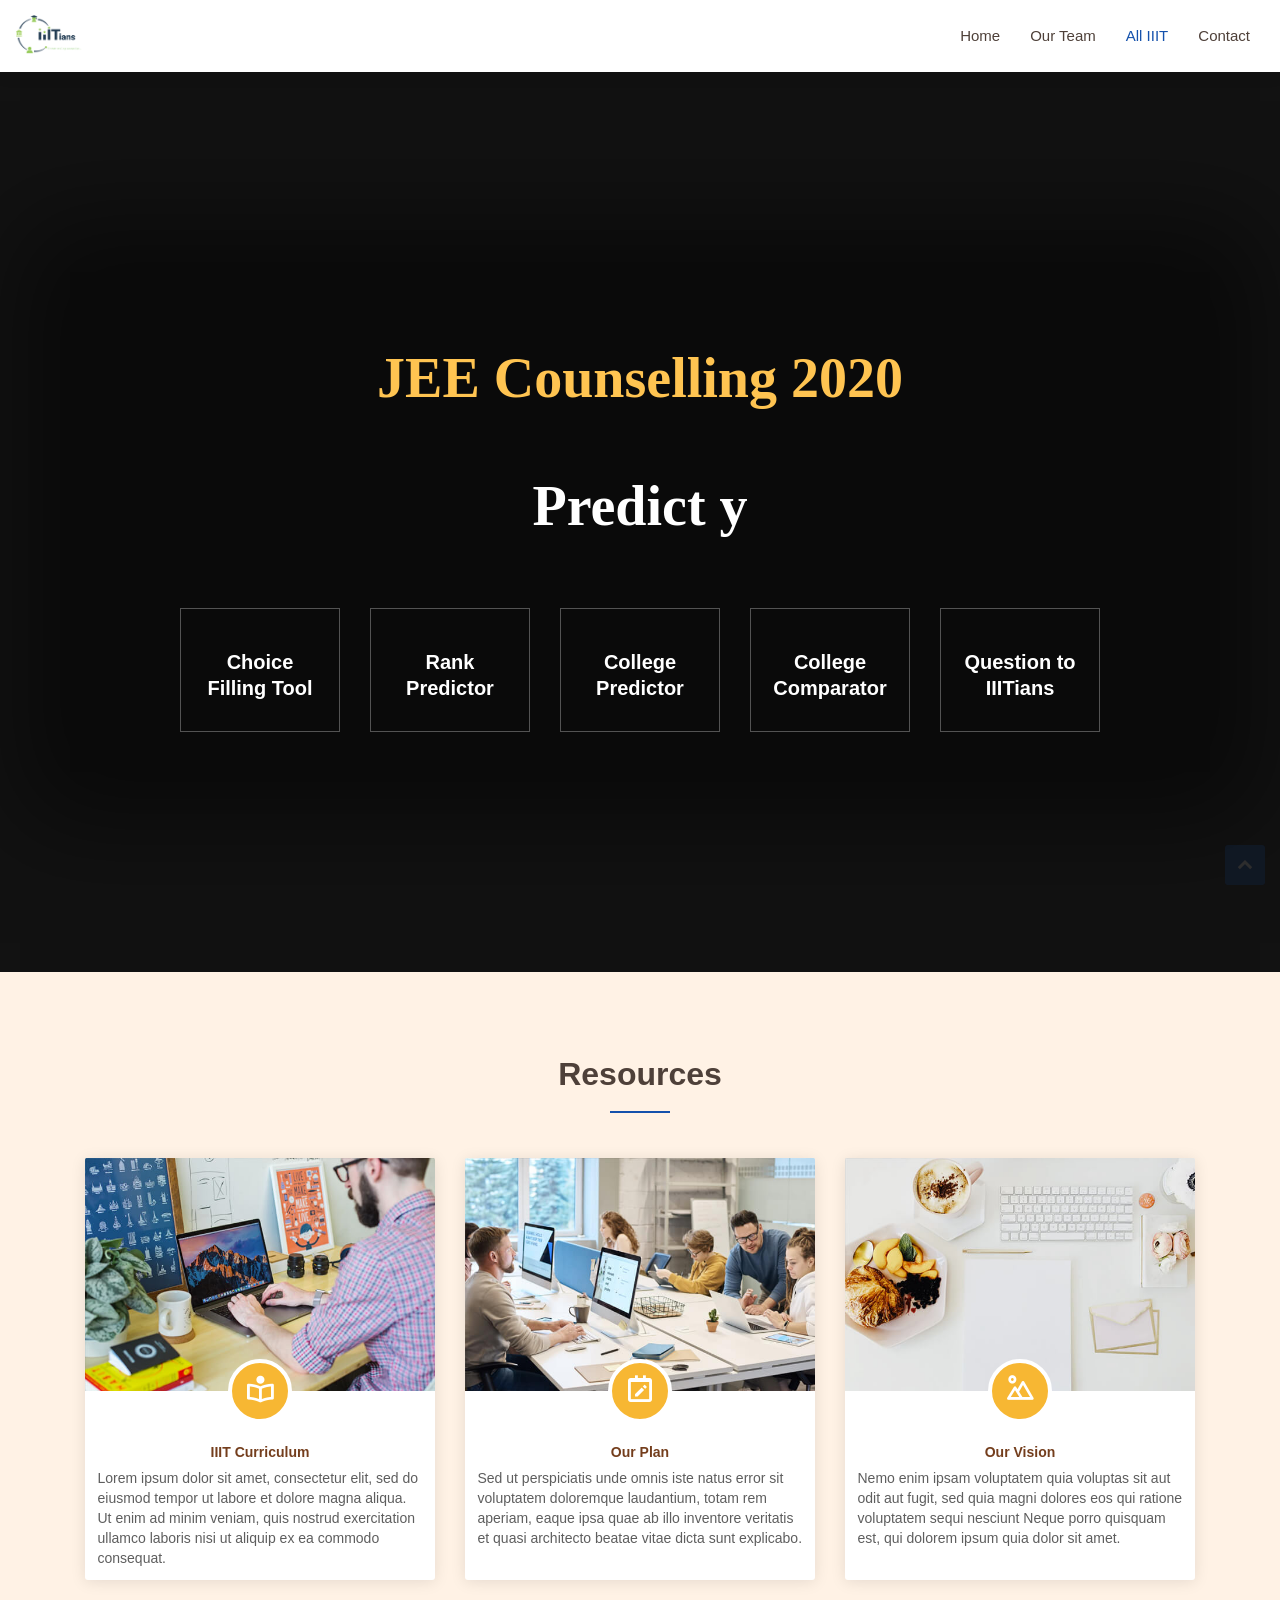
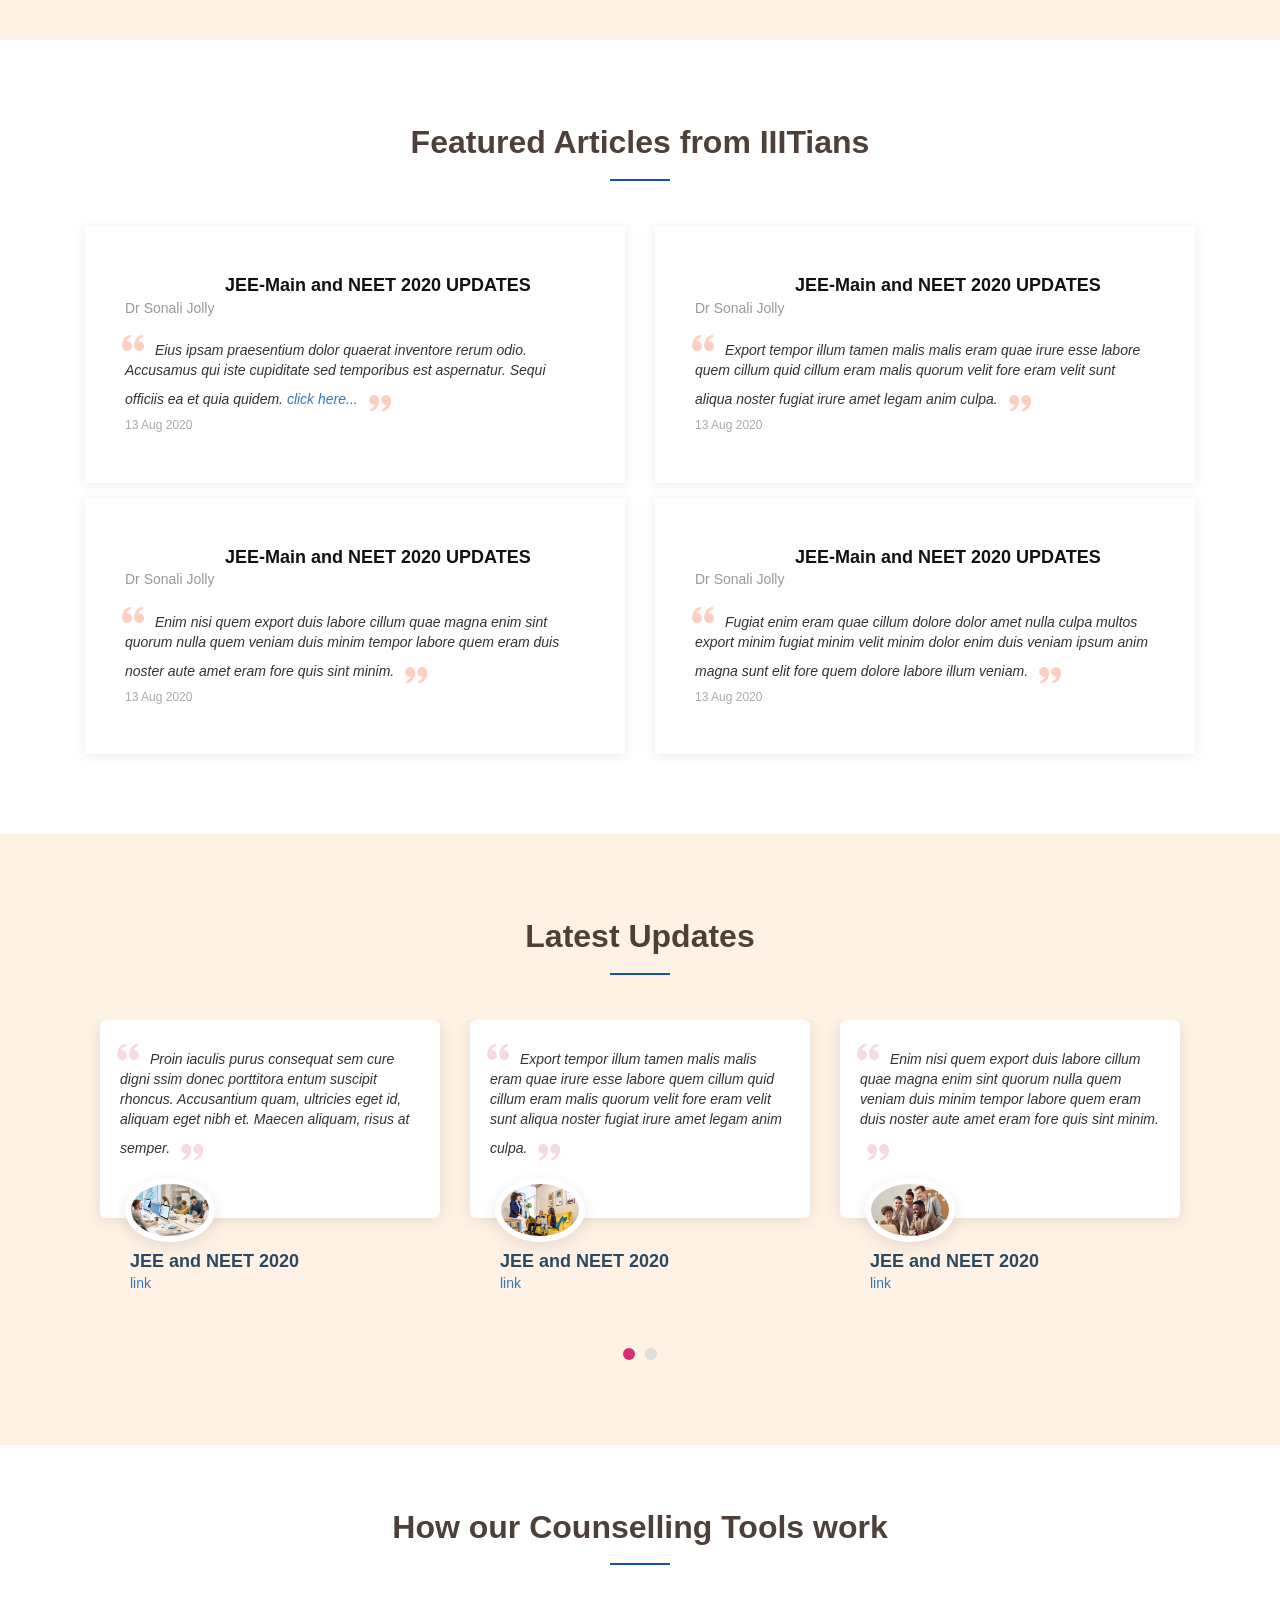
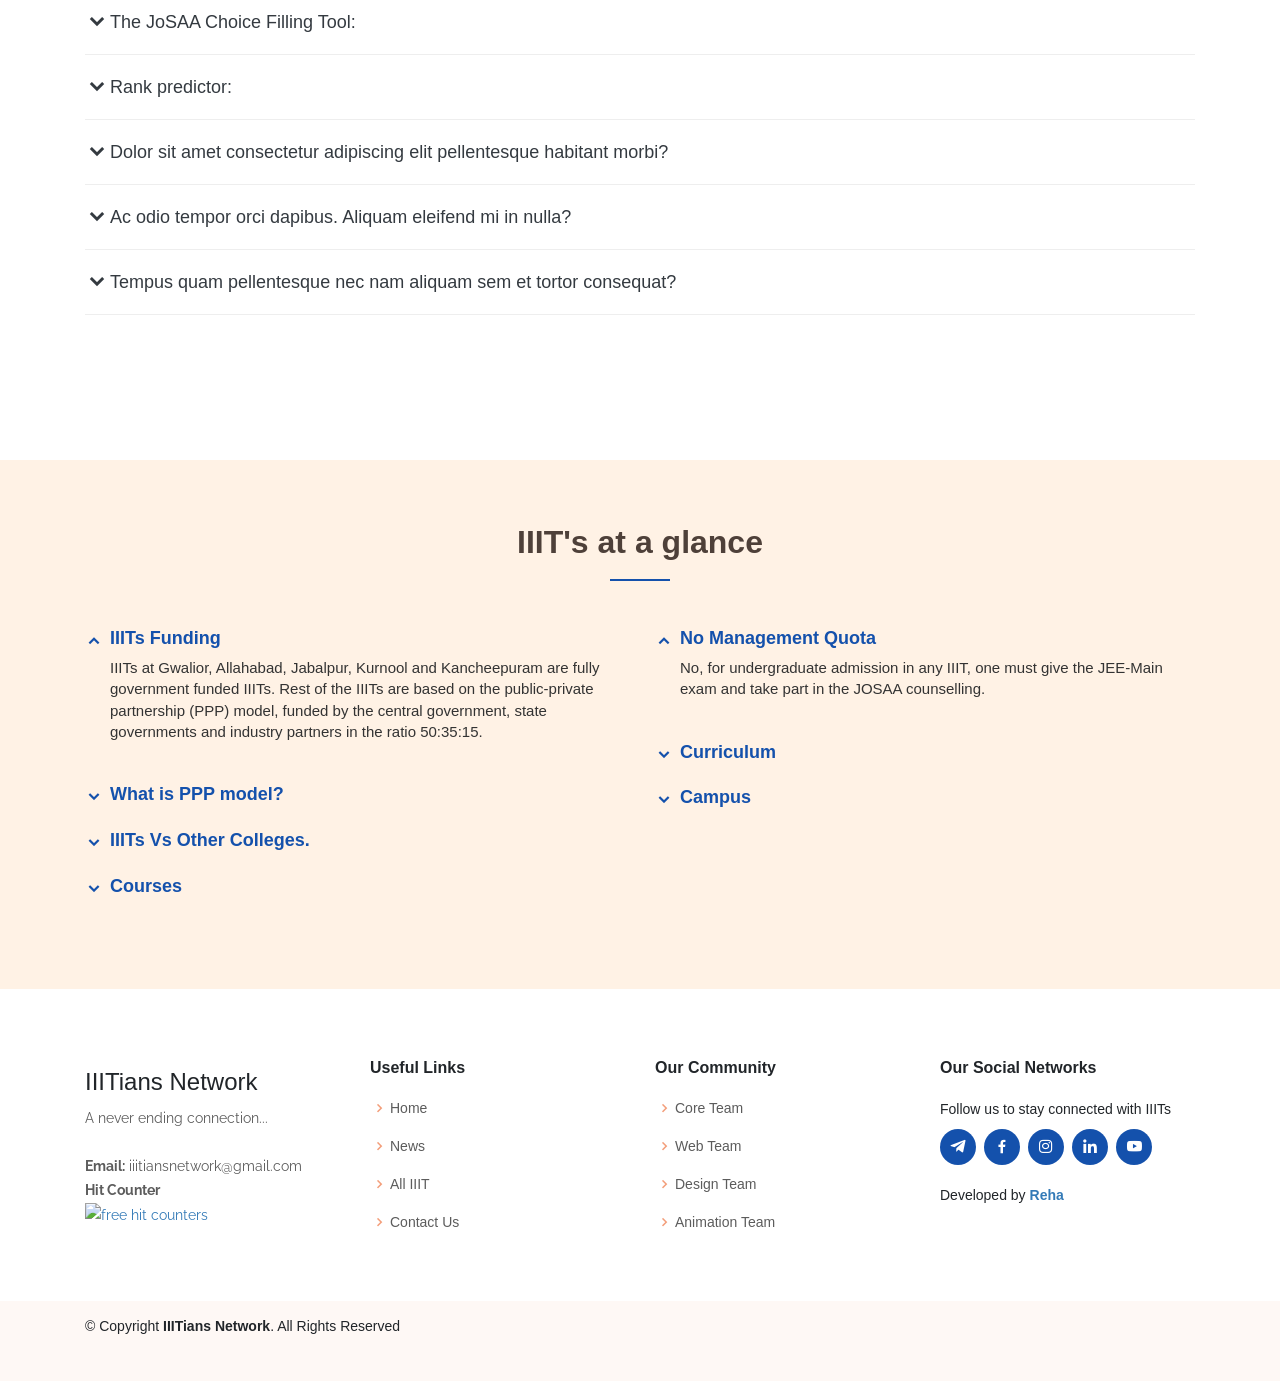
==== commit d1e7439f: "Update index.html" ====
--- a/index.html
+++ b/index.html
@@ -441,10 +441,11 @@
 				</li>
 	  
 				<li data-aos="fade-up" data-aos-delay="150">
-				  <a data-toggle="collapse" href="#faq2" class="collapsed">Feugiat scelerisque varius morbi enim nunc faucibus a pellentesque? <i class="icofont-simple-up"></i></a>
+				  <a data-toggle="collapse" href="#faq2" class="collapsed">Rank predictor:<i class="icofont-simple-up"></i></a>
 				  <div id="faq2" class="collapse" data-parent=".faq-list">
 					<p>
-					  Dolor sit amet consectetur adipiscing elit pellentesque habitant morbi. Id interdum velit laoreet id donec ultrices. Fringilla phasellus faucibus scelerisque eleifend donec pretium. Est pellentesque elit ullamcorper dignissim. Mauris ultrices eros in cursus turpis massa tincidunt dui.
+					 The Rank Predictor tool helps you to predict the most probable rank based on your percentile. You have to fill your percentile and your category in the dialog box appearing and click on submit option. You will be provided with an expected JEE Main rank based on the previous year ranks data. <br>
+					 Note: This is just an anticipated rank based on previous year ranks and not an exact rank! Our Predictions Models are designed and trained by expert students with counselling experience.  We made our prediction models better than other websites and fixed many traditional loopholes that they have.
 					</p>
 				  </div>
 				</li>
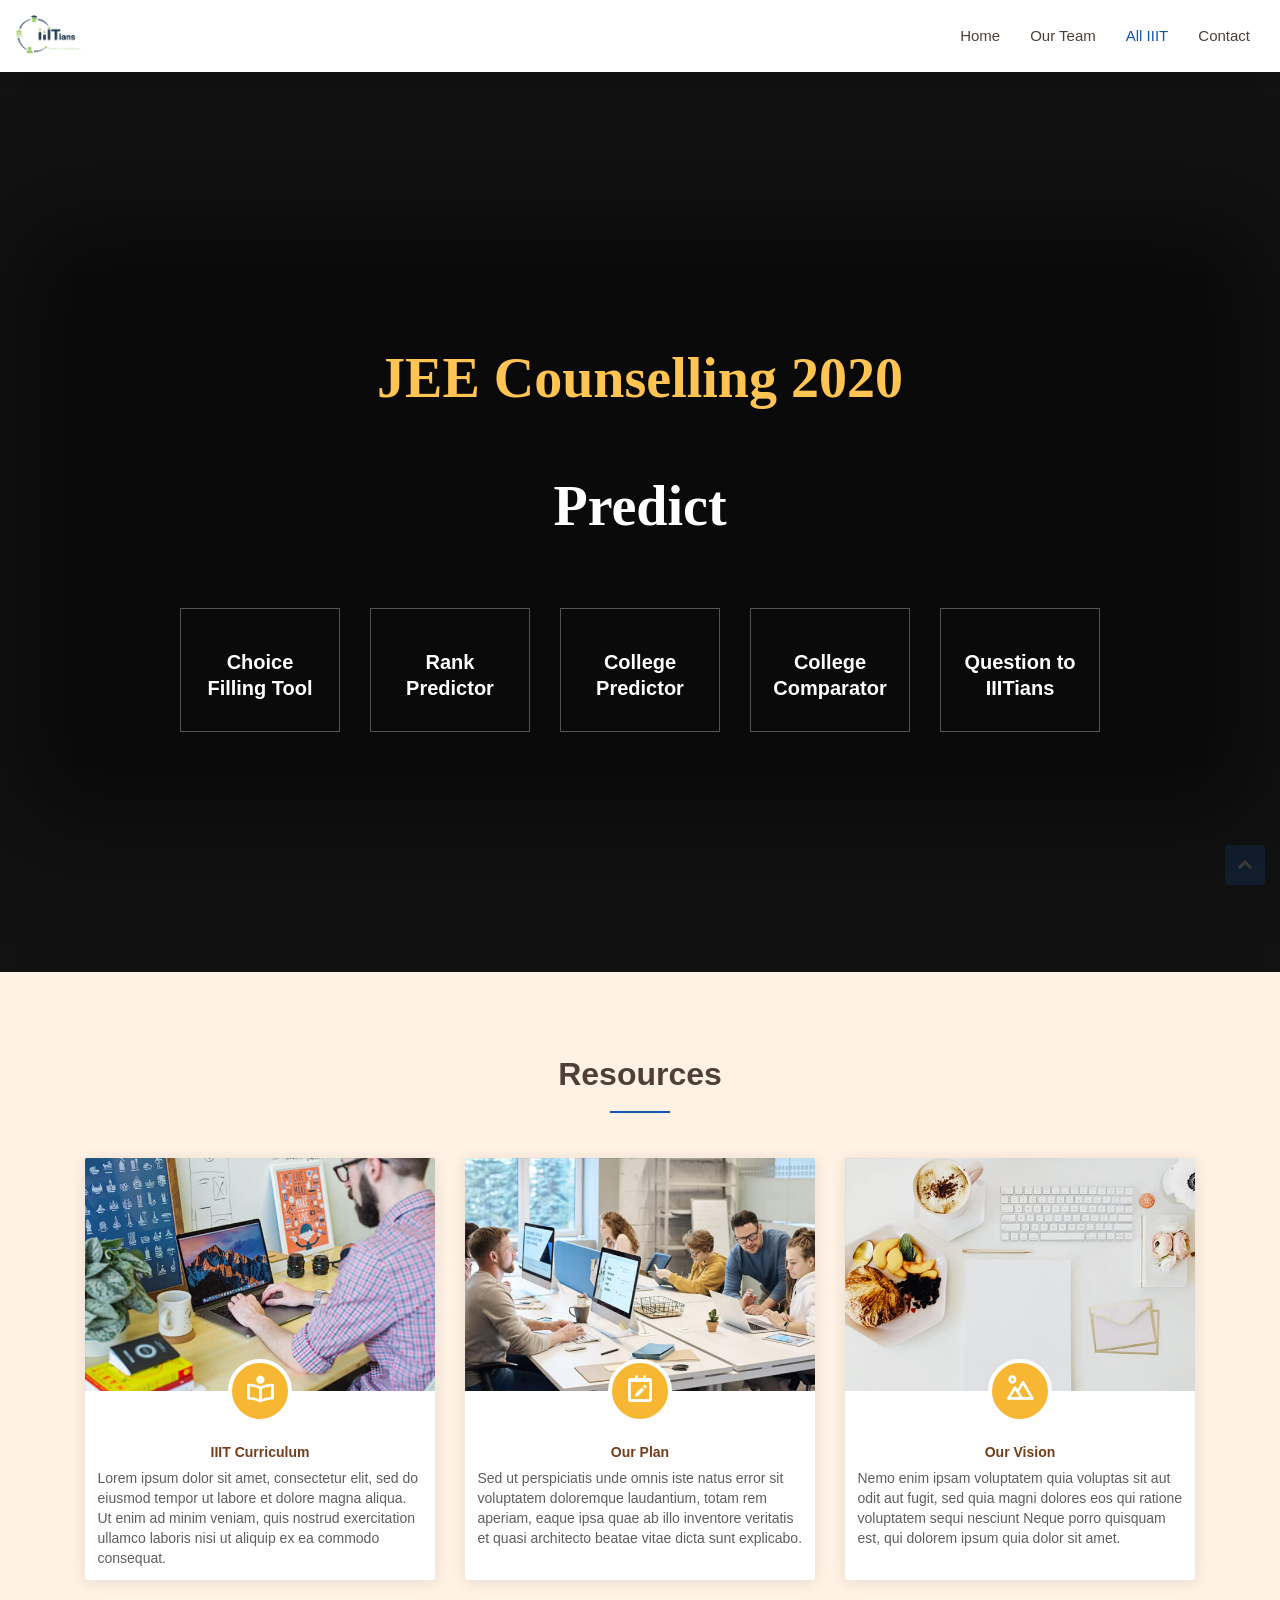
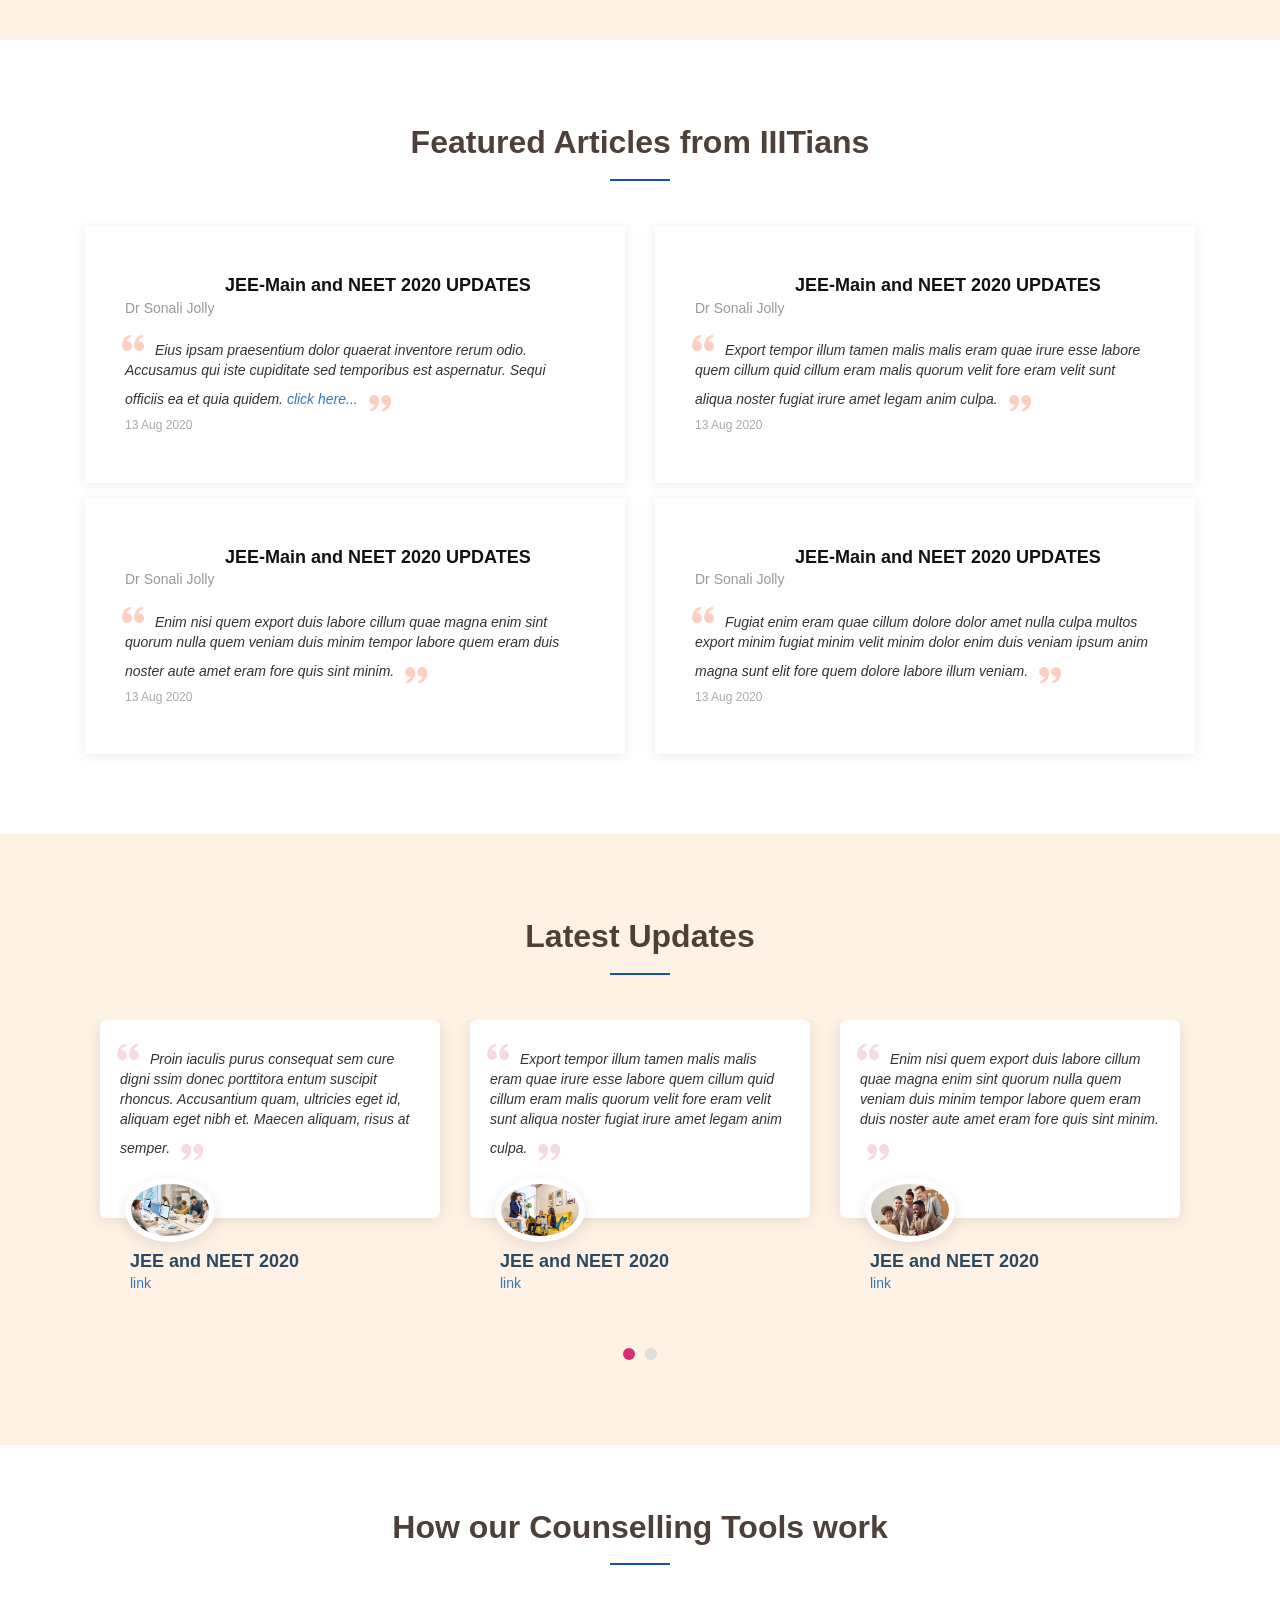
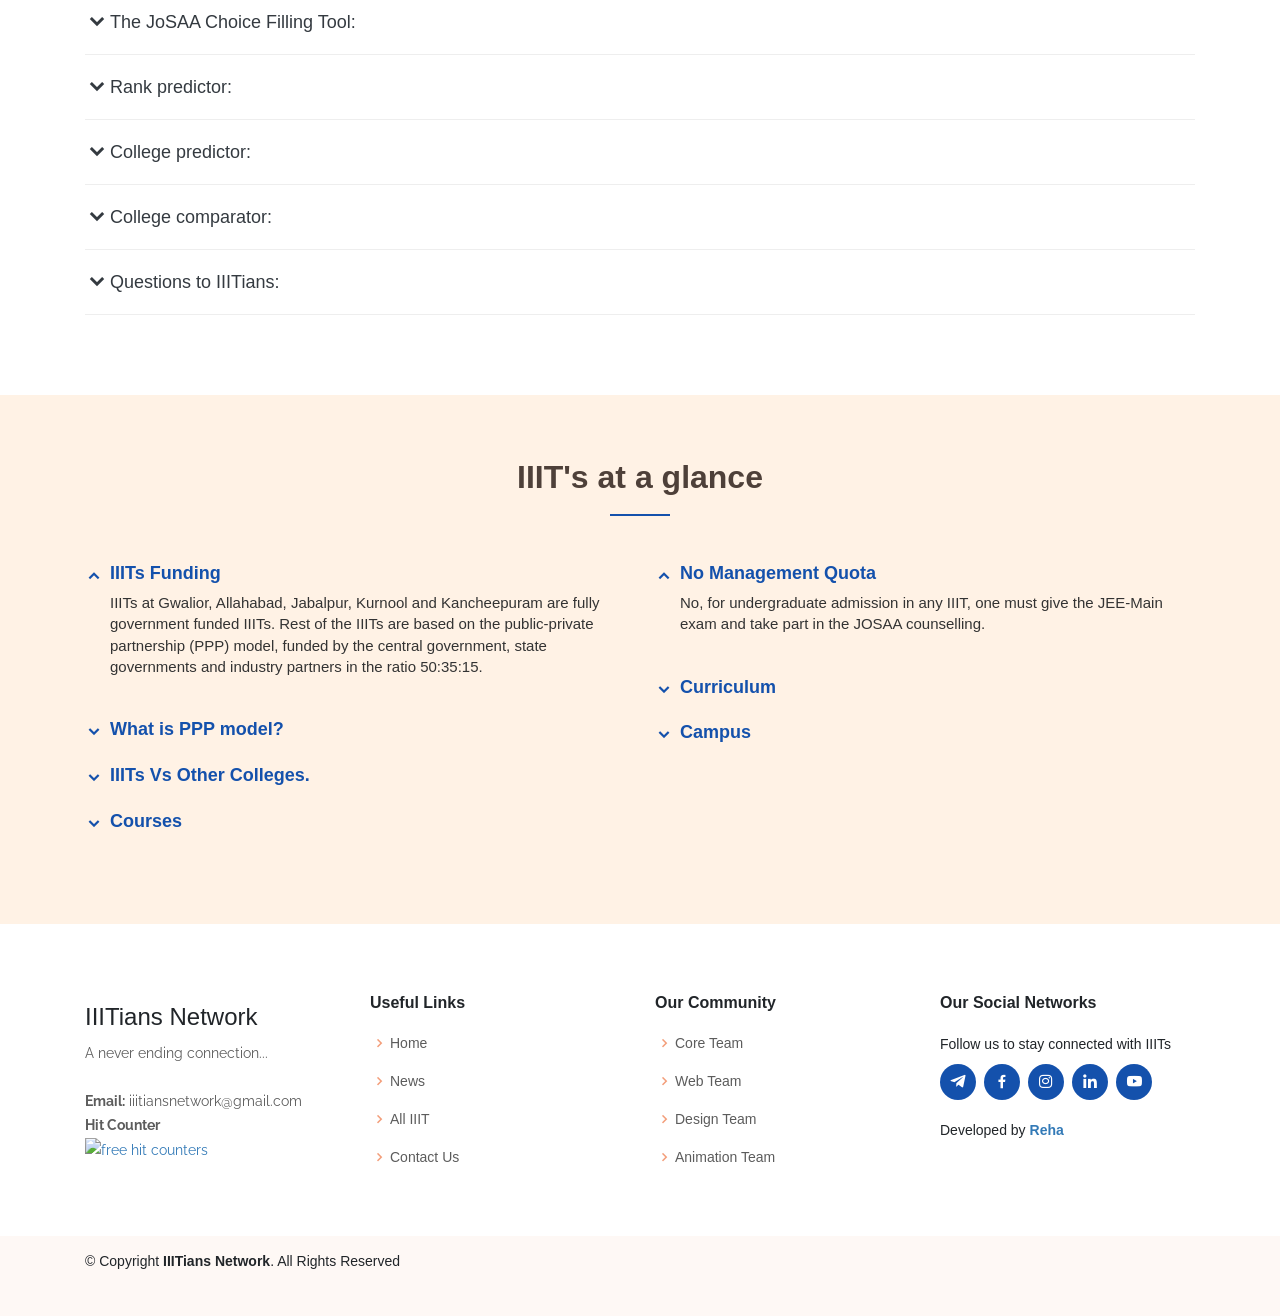
==== commit baf2e2b3: "Update index.html" ====
--- a/index.html
+++ b/index.html
@@ -451,16 +451,18 @@
 				</li>
 	  
 				<li data-aos="fade-up" data-aos-delay="150">
-				  <a data-toggle="collapse" href="#faq3" class="collapsed">Dolor sit amet consectetur adipiscing elit pellentesque habitant morbi? <i class="icofont-simple-up"></i></a>
+				  <a data-toggle="collapse" href="#faq3" class="collapsed">College predictor: <i class="icofont-simple-up"></i></a>
 				  <div id="faq3" class="collapse" data-parent=".faq-list">
 					<p>
-					  Eleifend mi in nulla posuere sollicitudin aliquam ultrices sagittis orci. Faucibus pulvinar elementum integer enim. Sem nulla pharetra diam sit amet nisl suscipit. Rutrum tellus pellentesque eu tincidunt. Lectus urna duis convallis convallis tellus. Urna molestie at elementum eu facilisis sed odio morbi quis
+					 This tool helps you to predict your preferred college based on your Percentile/Rank and Category. After clicking on the rank predictor icon, submit your percentile/rank and your category in the dialogue box appearing.<br>
+					 On comparing your percentile and ranks with the top affecting factors like last year cut-offs of each JoSAA rounds, average placement of the institutes, highest placement of the institutes, increased no of seats every year and female quota increment you will be provided with few institutes and their respective presumed branches. 
+
 					</p>
 				  </div>
 				</li>
 	  
 				<li data-aos="fade-up" data-aos-delay="150">
-				  <a data-toggle="collapse" href="#faq4" class="collapsed">Ac odio tempor orci dapibus. Aliquam eleifend mi in nulla? <i class="icofont-simple-up"></i></a>
+				  <a data-toggle="collapse" href="#faq4" class="collapsed">College comparator:<i class="icofont-simple-up"></i></a>
 				  <div id="faq4" class="collapse" data-parent=".faq-list">
 					<p>
 					  Dolor sit amet consectetur adipiscing elit pellentesque habitant morbi. Id interdum velit laoreet id donec ultrices. Fringilla phasellus faucibus scelerisque eleifend donec pretium. Est pellentesque elit ullamcorper dignissim. Mauris ultrices eros in cursus turpis massa tincidunt dui.
@@ -469,23 +471,13 @@
 				</li>
 	  
 				<li data-aos="fade-up" data-aos-delay="150">
-				  <a data-toggle="collapse" href="#faq5" class="collapsed">Tempus quam pellentesque nec nam aliquam sem et tortor consequat? <i class="icofont-simple-up" ></i></a>
+				  <a data-toggle="collapse" href="#faq5" class="collapsed">Questions to IIITians:<i class="icofont-simple-up" ></i></a>
 				  <div id="faq5" class="collapse" data-parent=".faq-list">
 					<p>
 					  Molestie a iaculis at erat pellentesque adipiscing commodo. Dignissim suspendisse in est ante in. Nunc vel risus commodo viverra maecenas accumsan. Sit amet nisl suscipit adipiscing bibendum est. Purus gravida quis blandit turpis cursus in
 					</p>
 				  </div>
-				</li>
-	  
-				<li data-aos="fade-up" data-aos-delay="150">
-				  <a data-toggle="collapse" href="#faq6" class="collapsed">Tortor vitae purus faucibus ornare. Varius vel pharetra vel turpis nunc eget lorem dolor? <i class="icofont-simple-up"></i></a>
-				  <div id="faq6" class="collapse" data-parent=".faq-list">
-					<p>
-					  Laoreet sit amet cursus sit amet dictum sit amet justo. Mauris vitae ultricies leo integer malesuada nunc vel. Tincidunt eget nullam non nisi est sit amet. Turpis nunc eget lorem dolor sed. Ut venenatis tellus in metus vulputate eu scelerisque. Pellentesque diam volutpat commodo sed egestas egestas fringilla phasellus faucibus. Nibh tellus molestie nunc non blandit massa enim nec.
-					</p>
-				  </div>
-				</li>
-	  
+				</li>  
 			  </ul>
 	  
 			</div>
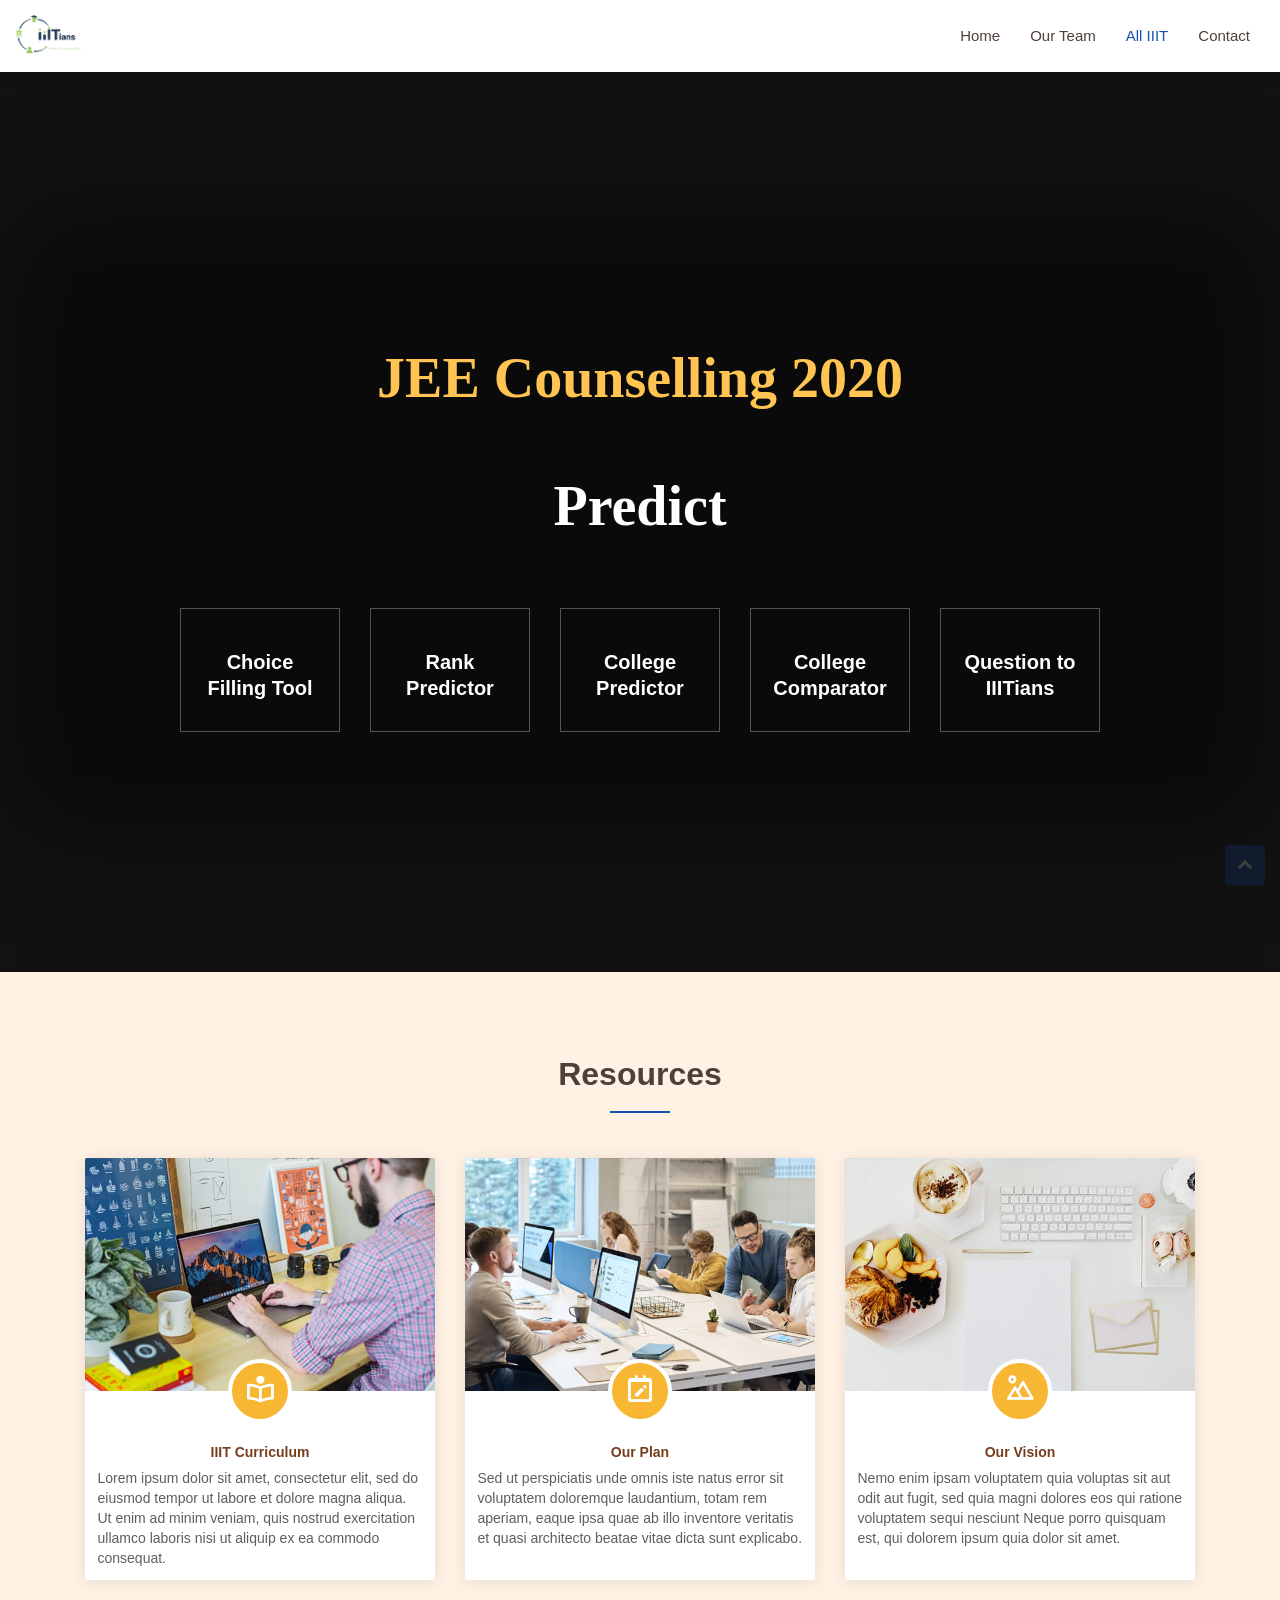
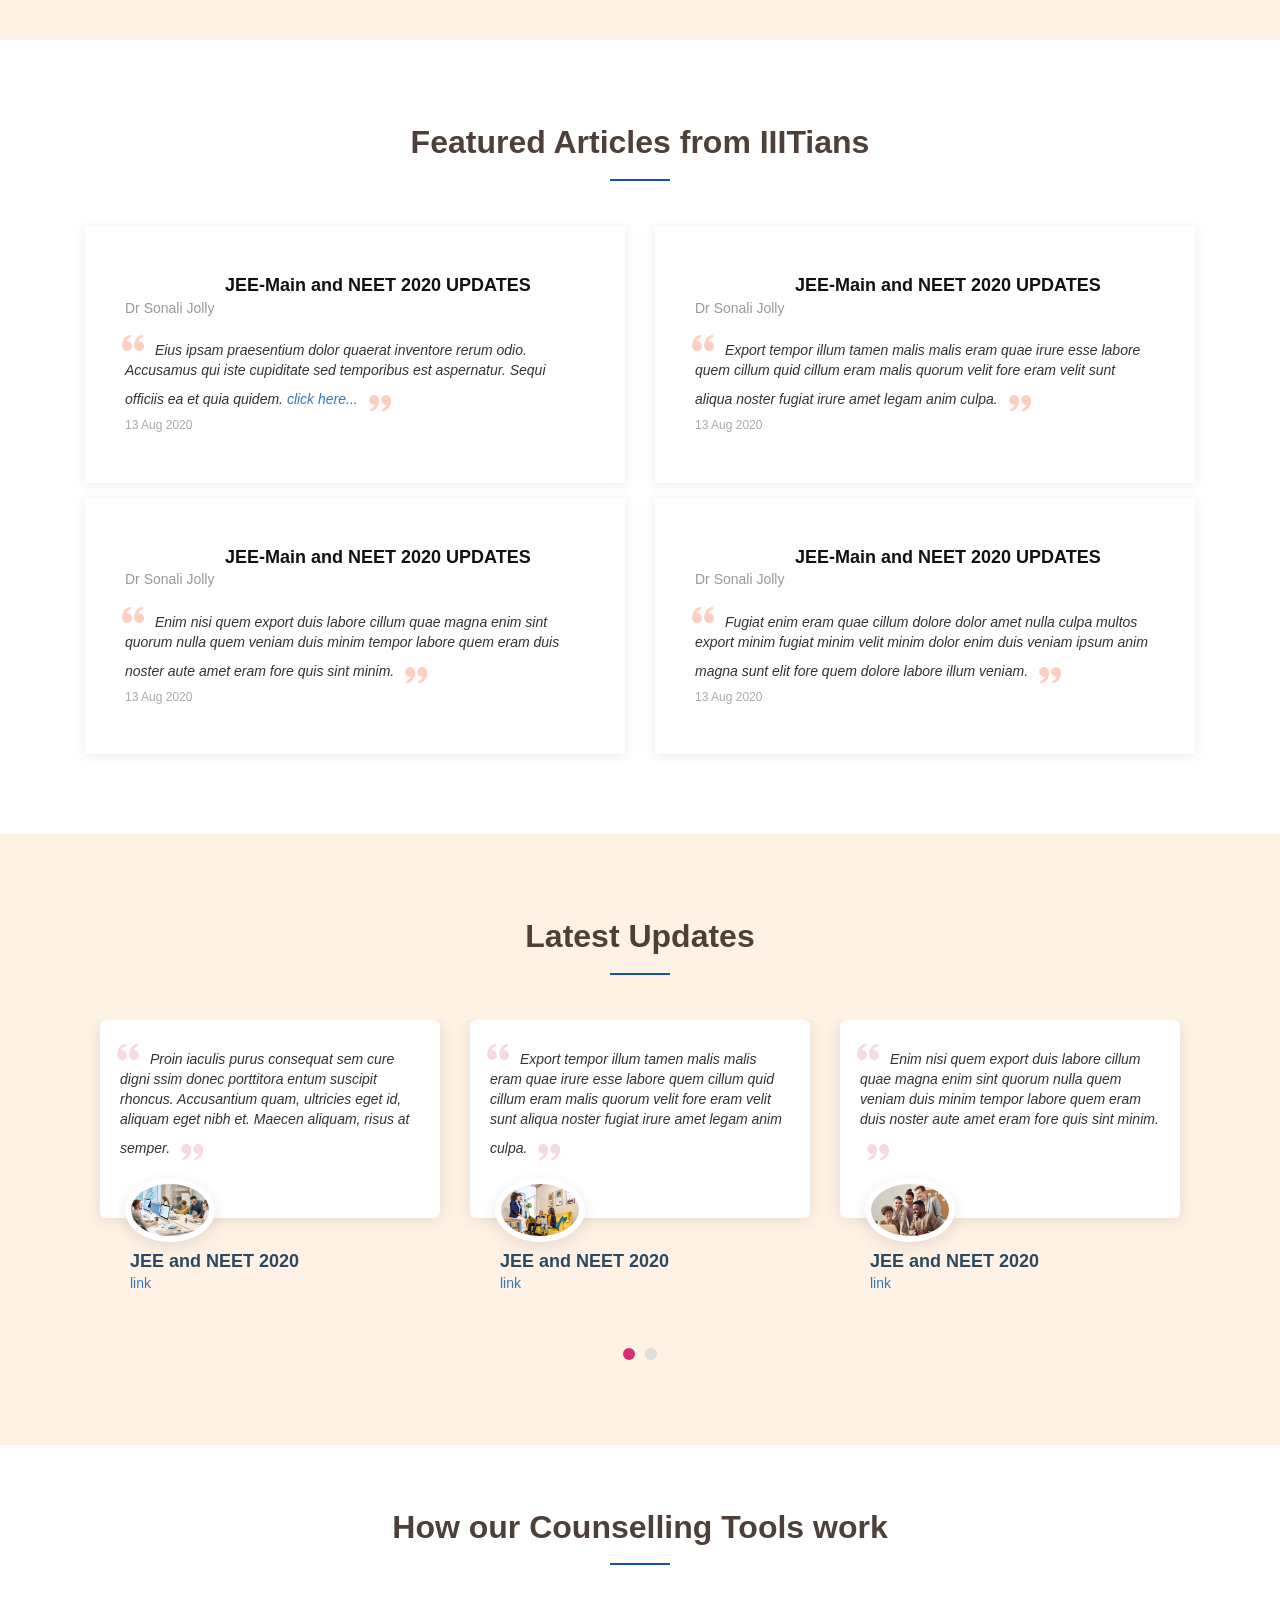
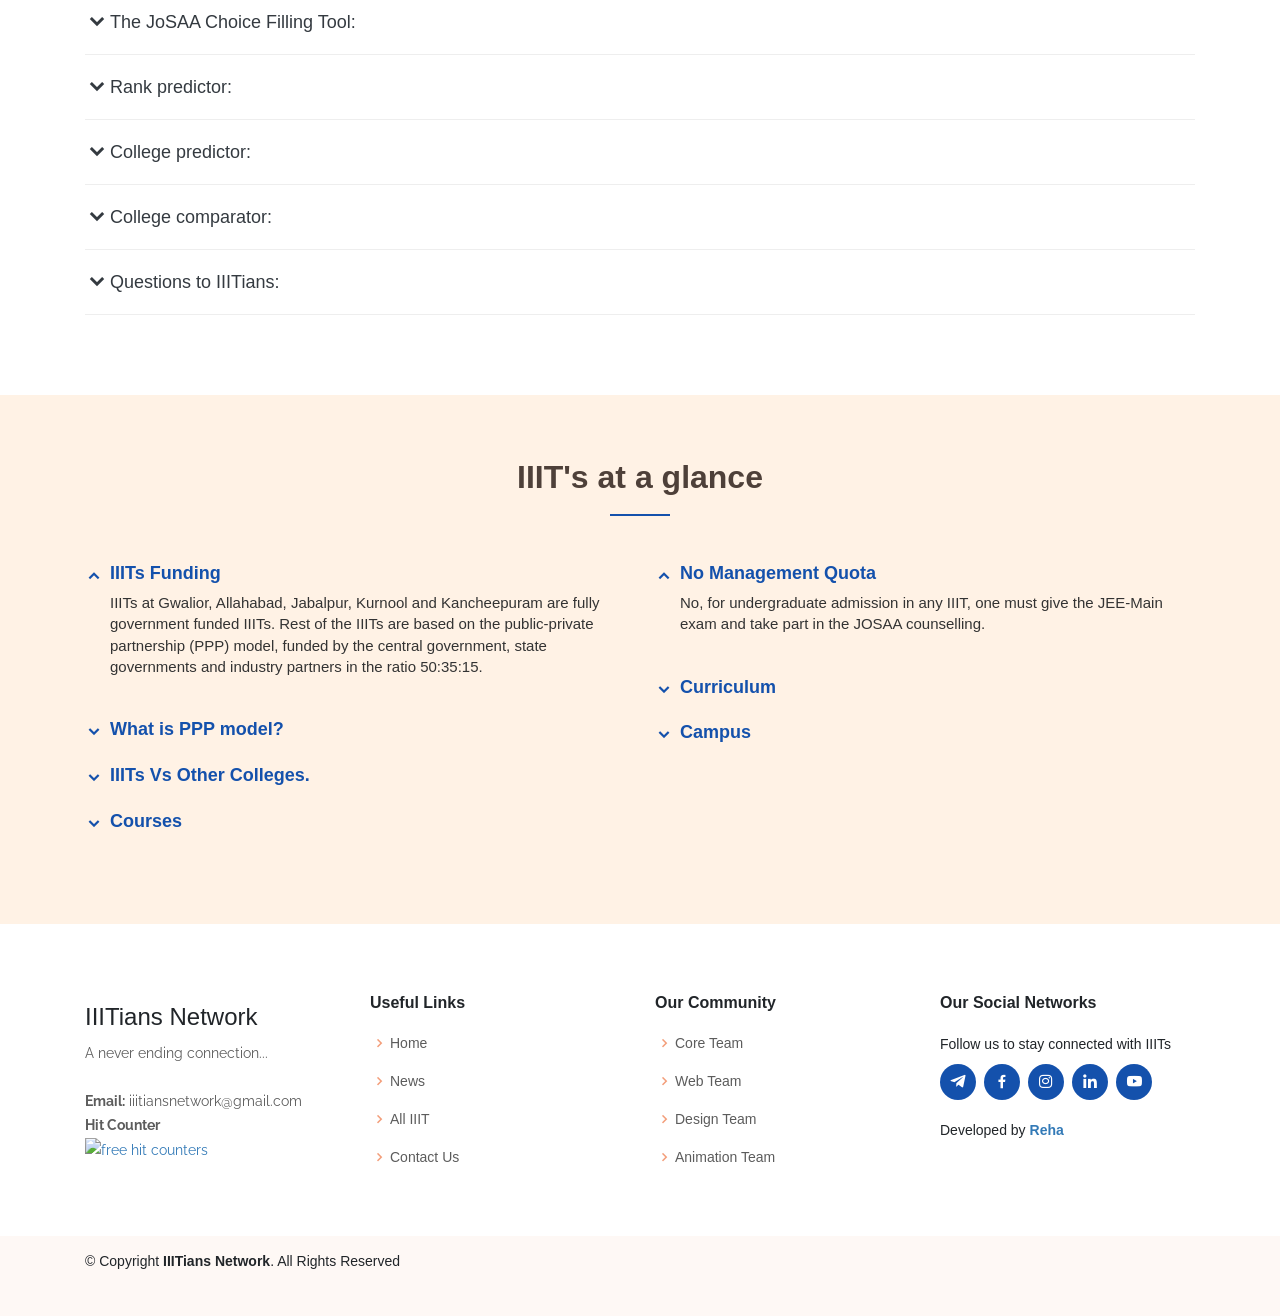
==== commit 529465ab: "Update index.html" ====
--- a/index.html
+++ b/index.html
@@ -456,7 +456,6 @@
 					<p>
 					 This tool helps you to predict your preferred college based on your Percentile/Rank and Category. After clicking on the rank predictor icon, submit your percentile/rank and your category in the dialogue box appearing.<br>
 					 On comparing your percentile and ranks with the top affecting factors like last year cut-offs of each JoSAA rounds, average placement of the institutes, highest placement of the institutes, increased no of seats every year and female quota increment you will be provided with few institutes and their respective presumed branches. 
-
 					</p>
 				  </div>
 				</li>
@@ -465,7 +464,7 @@
 				  <a data-toggle="collapse" href="#faq4" class="collapsed">College comparator:<i class="icofont-simple-up"></i></a>
 				  <div id="faq4" class="collapse" data-parent=".faq-list">
 					<p>
-					  Dolor sit amet consectetur adipiscing elit pellentesque habitant morbi. Id interdum velit laoreet id donec ultrices. Fringilla phasellus faucibus scelerisque eleifend donec pretium. Est pellentesque elit ullamcorper dignissim. Mauris ultrices eros in cursus turpis massa tincidunt dui.
+					  This tool provides you with the right comparison of IIIT’s. You have to select the two IIIT’s that you want to compare from the dialog box provided. And you will be getting the information about each IIIT based on their academic curriculum, performance, placements, college life, etc. Whereby, you can choose your appropriate college and branch while filling your choices.
 					</p>
 				  </div>
 				</li>
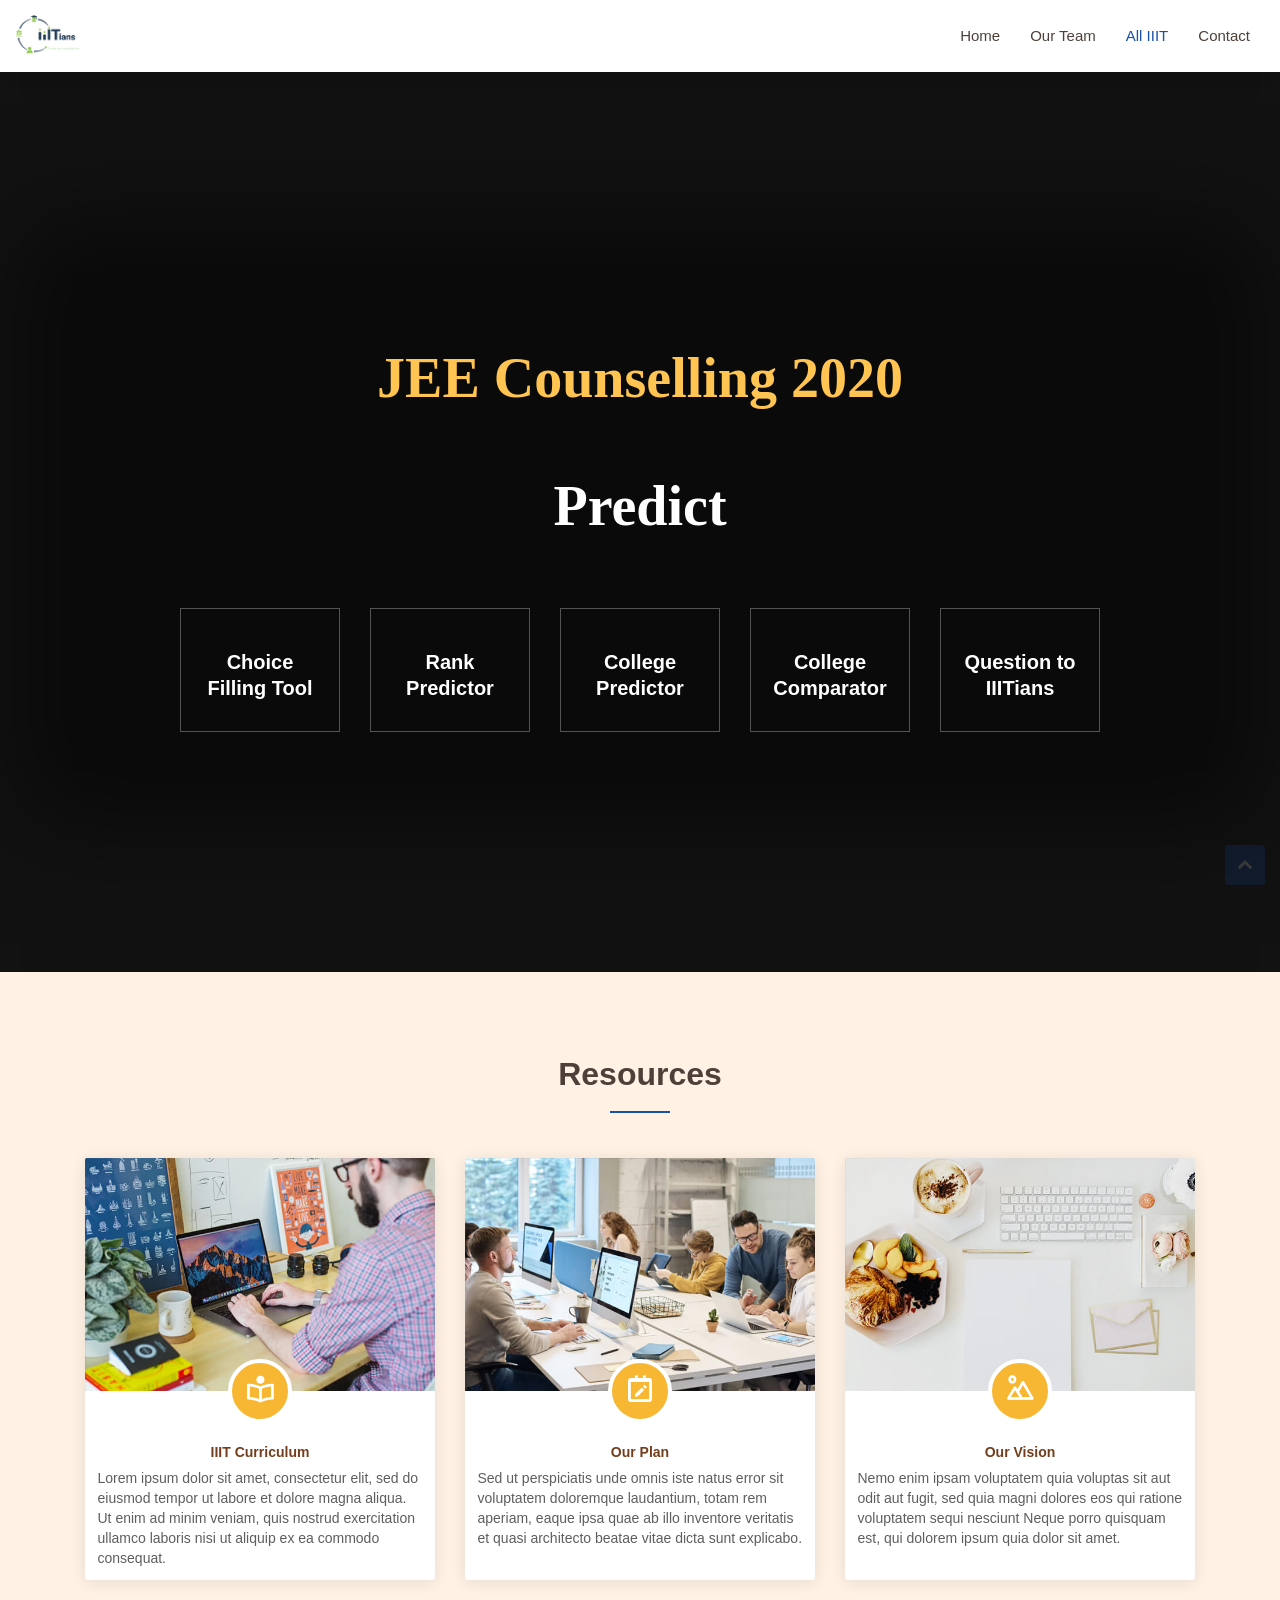
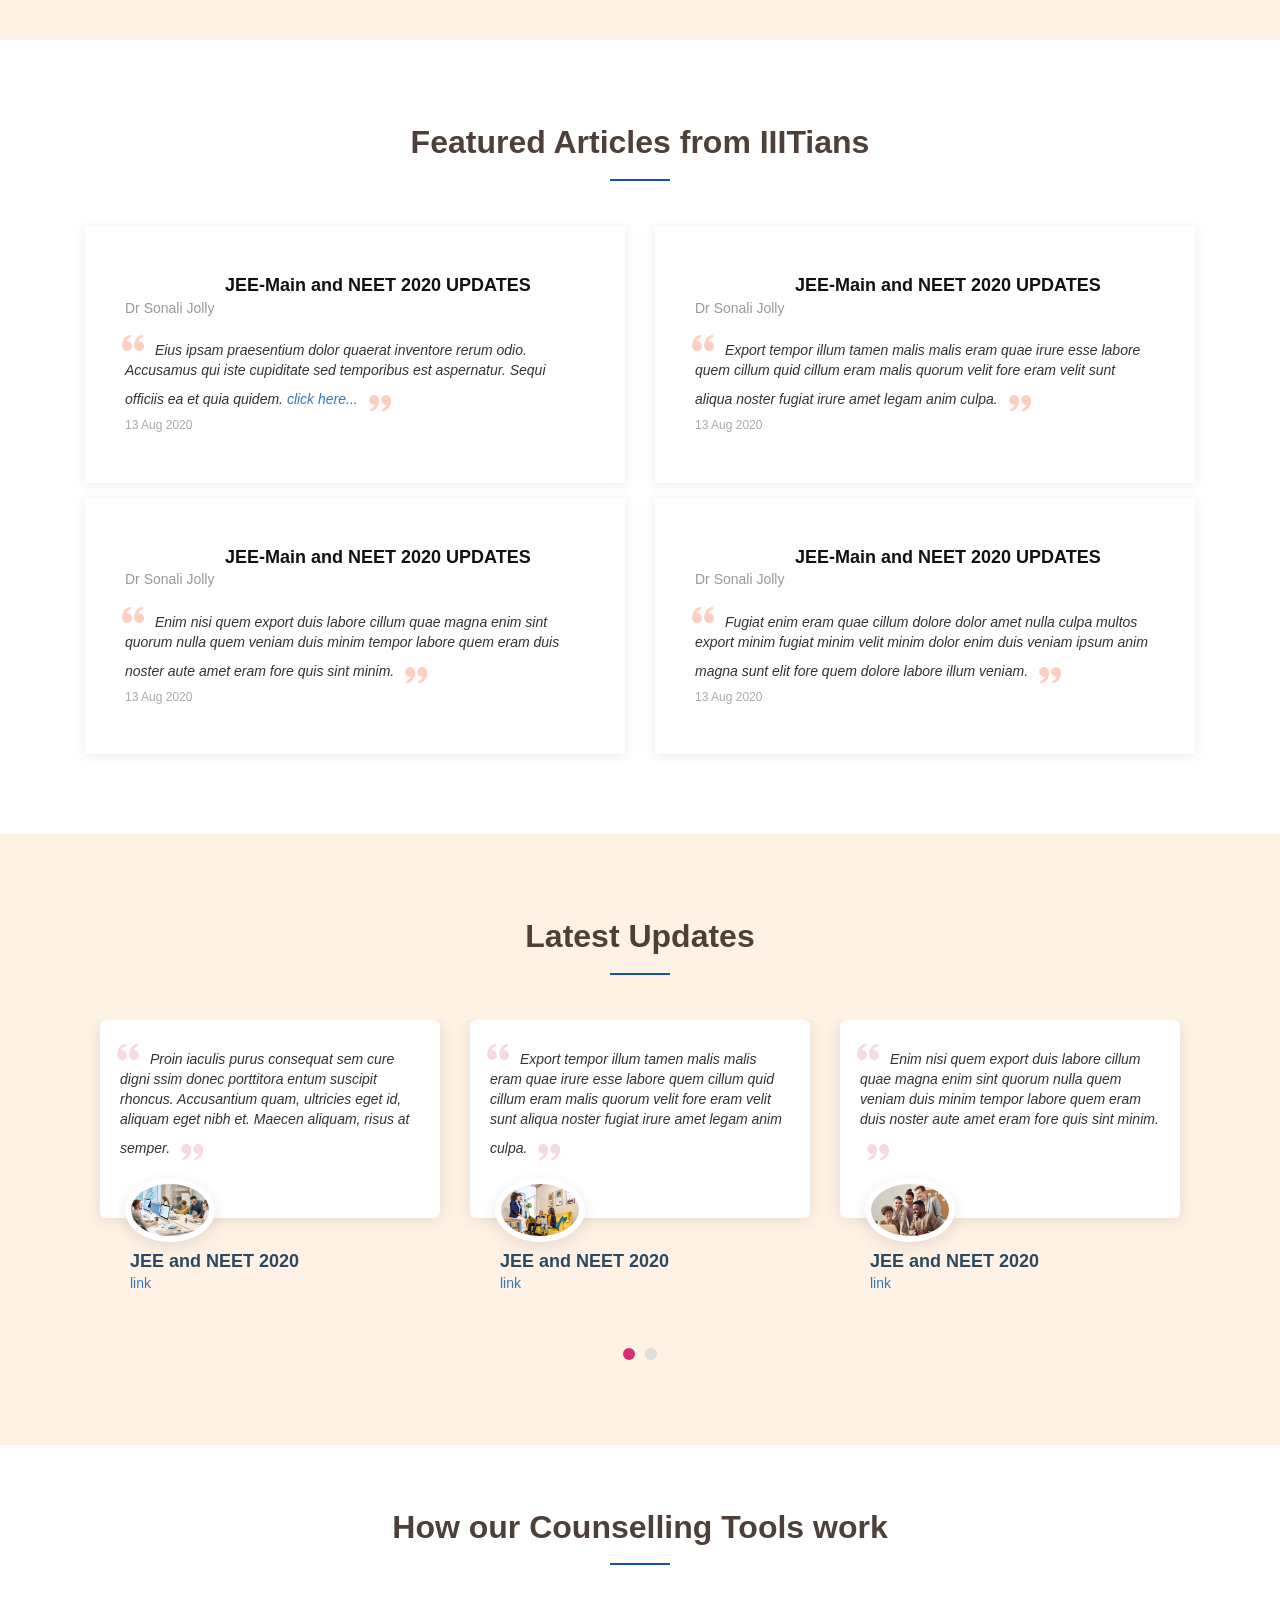
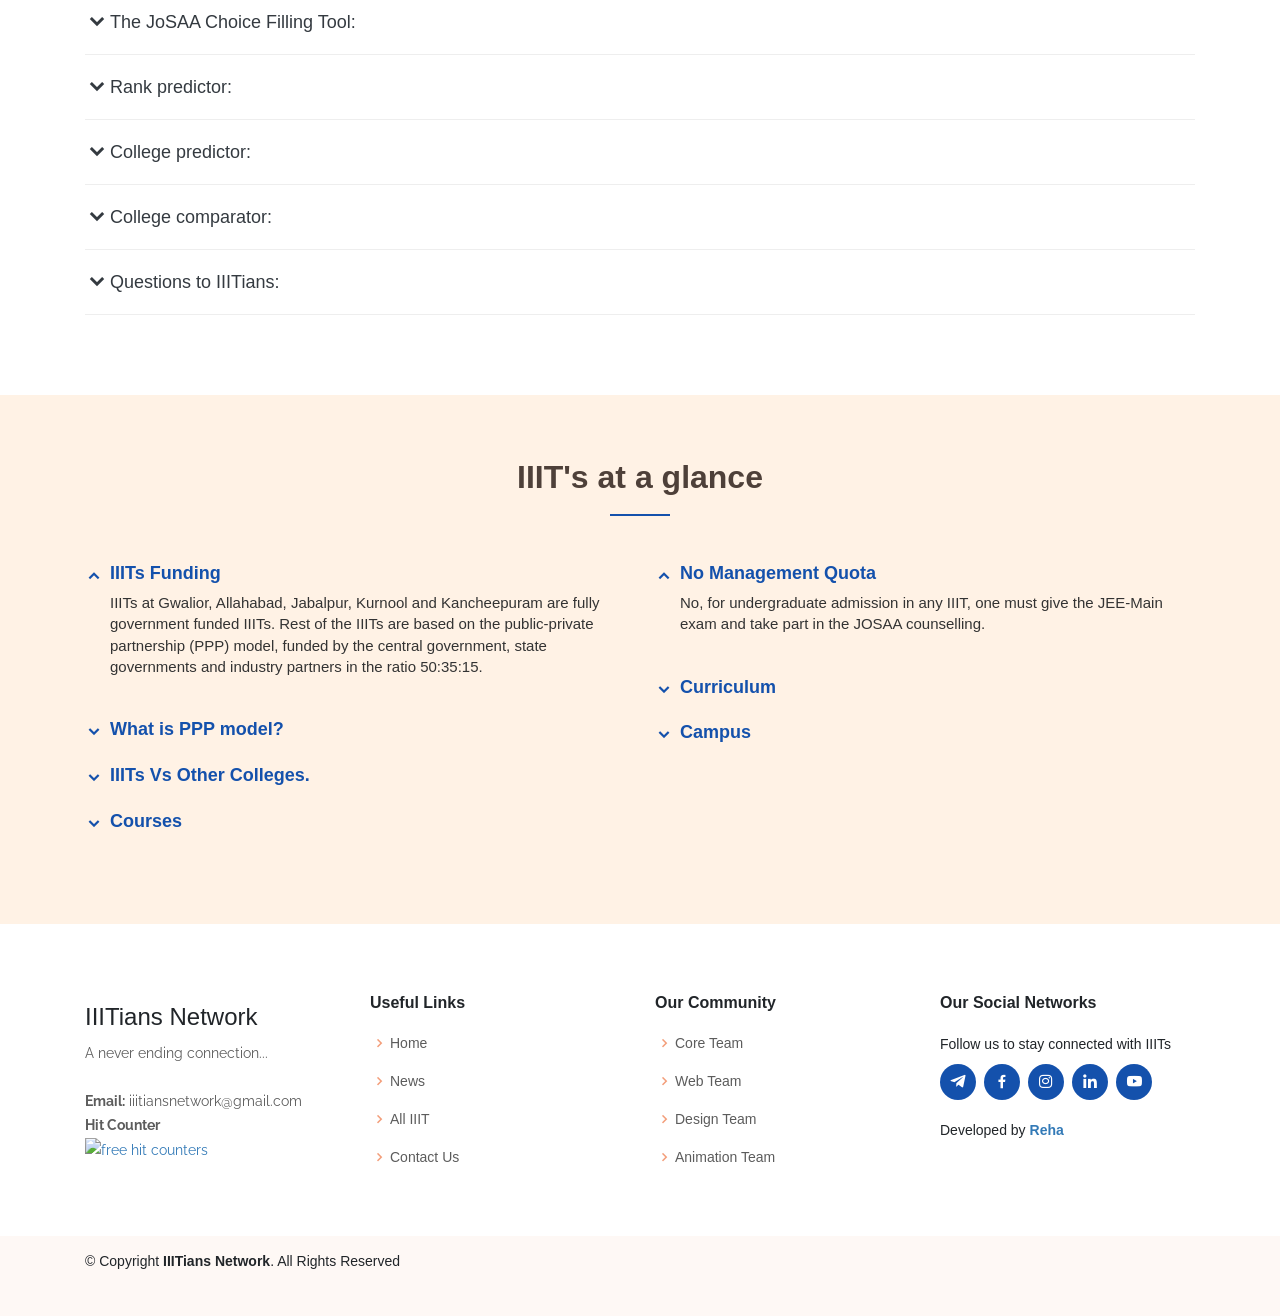
==== commit d09e9fab: "Update index.html" ====
--- a/index.html
+++ b/index.html
@@ -473,7 +473,7 @@
 				  <a data-toggle="collapse" href="#faq5" class="collapsed">Questions to IIITians:<i class="icofont-simple-up" ></i></a>
 				  <div id="faq5" class="collapse" data-parent=".faq-list">
 					<p>
-					  Molestie a iaculis at erat pellentesque adipiscing commodo. Dignissim suspendisse in est ante in. Nunc vel risus commodo viverra maecenas accumsan. Sit amet nisl suscipit adipiscing bibendum est. Purus gravida quis blandit turpis cursus in
+					 You can post your queries to us by clicking on this icon. You have to fill few details of yours as, your full-name, email-ID, and your query. You have to select weather your question is related to any particular IIIT or a general question. The question will be forwarded to our team from that particular institute and you will get reply from them with email. The questions as well as their answers will be reflected in the website as well.
 					</p>
 				  </div>
 				</li>  
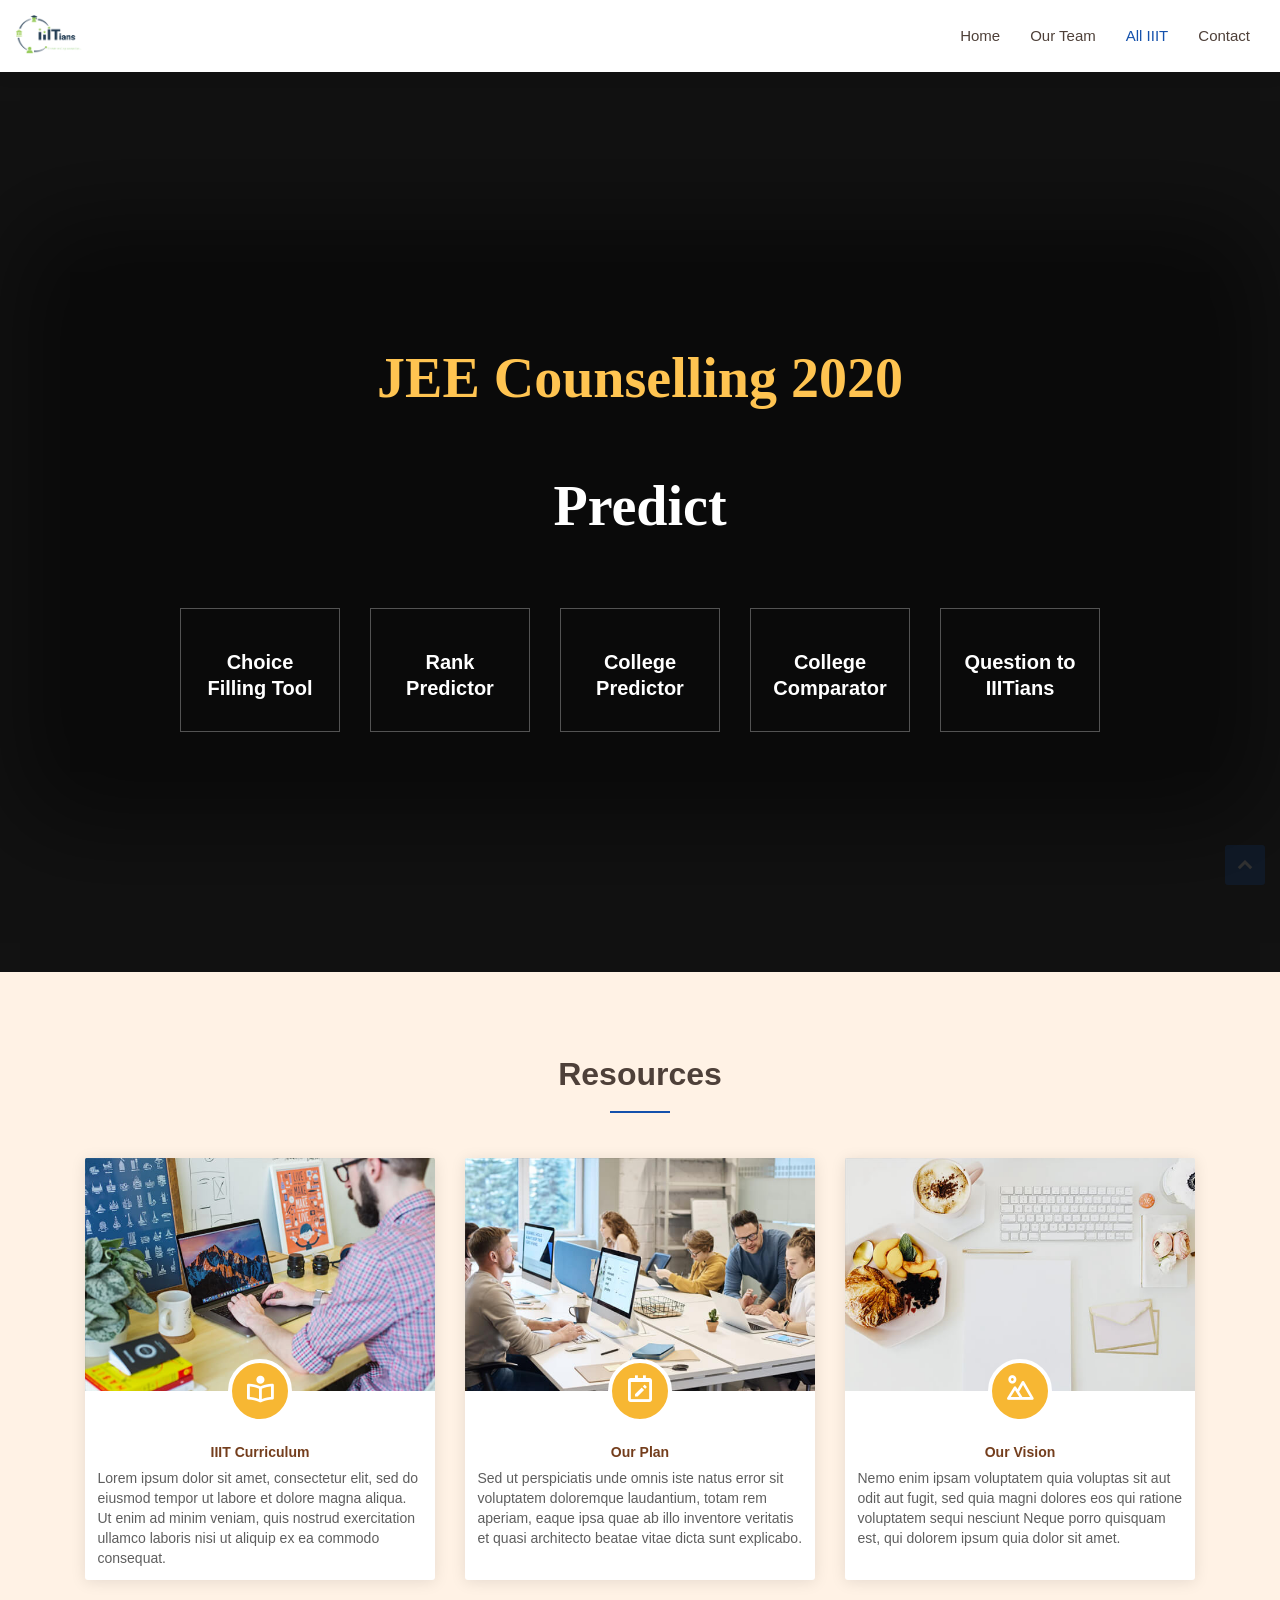
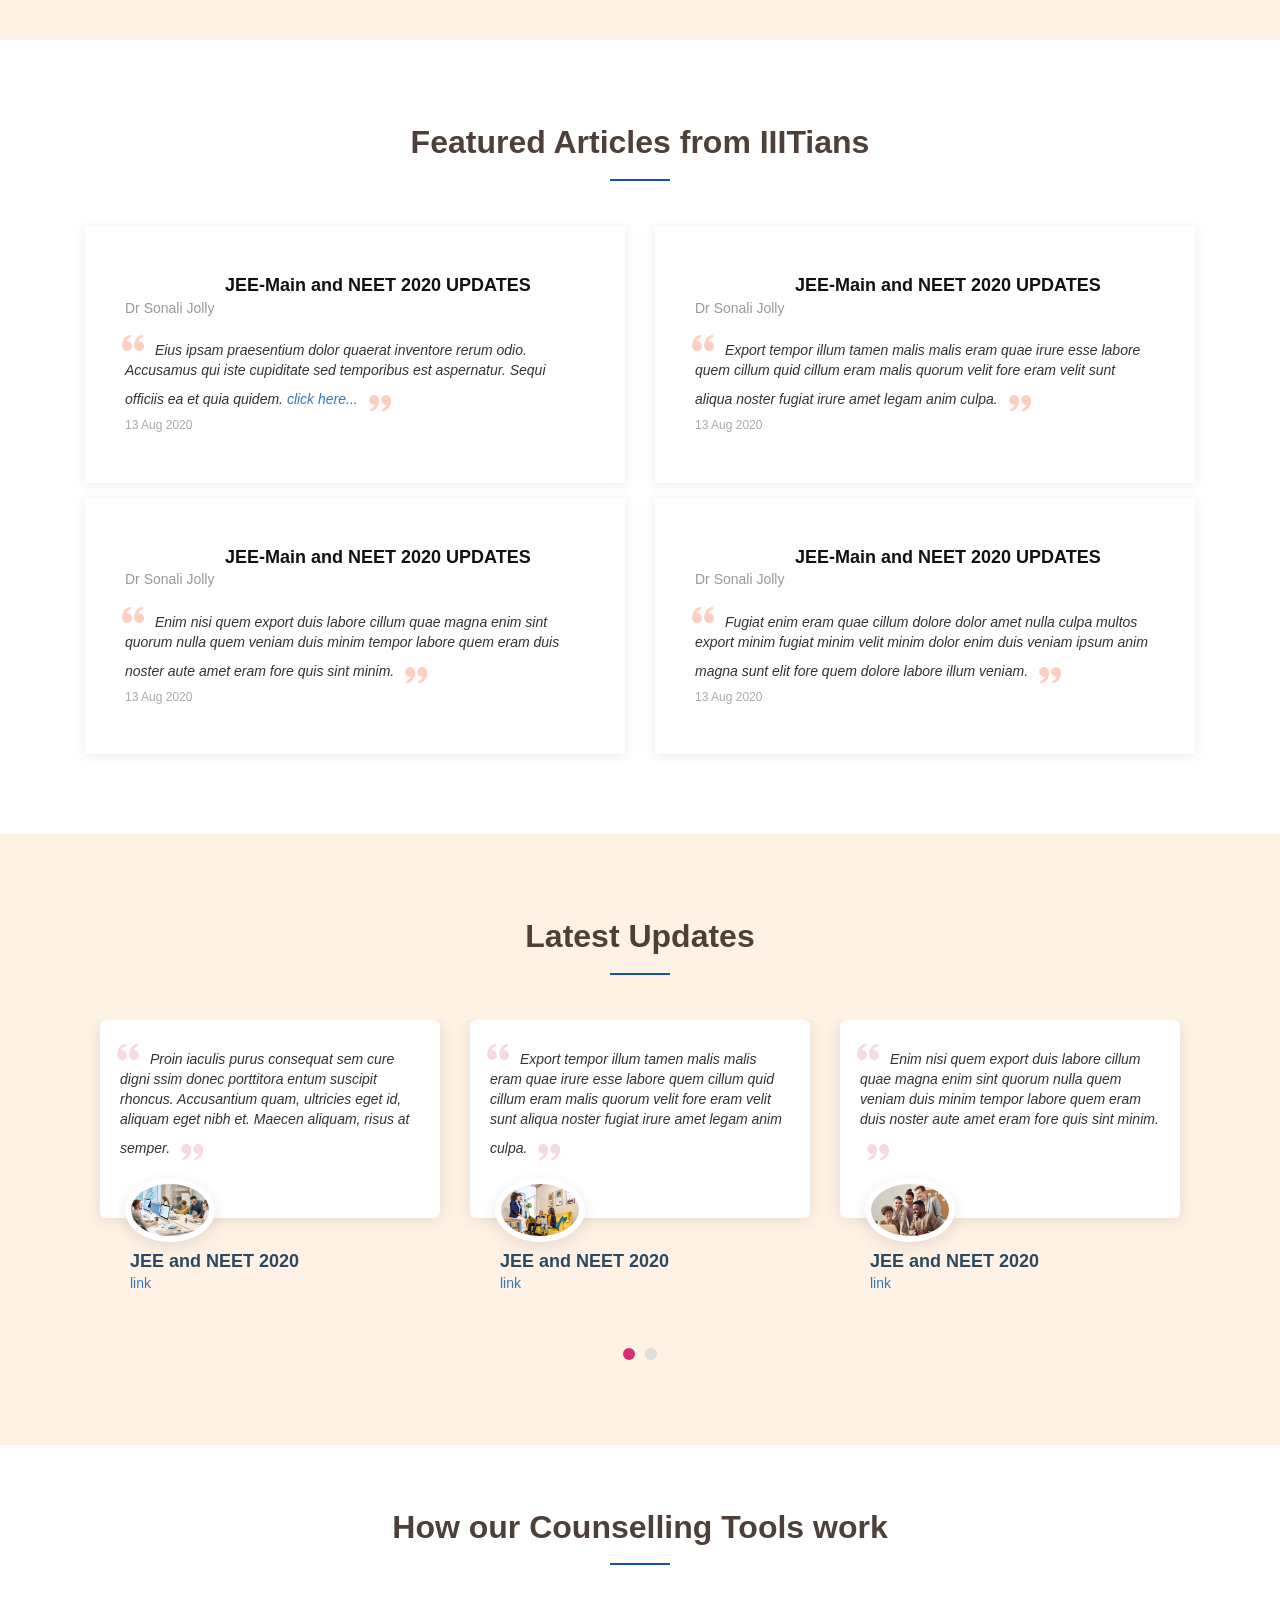
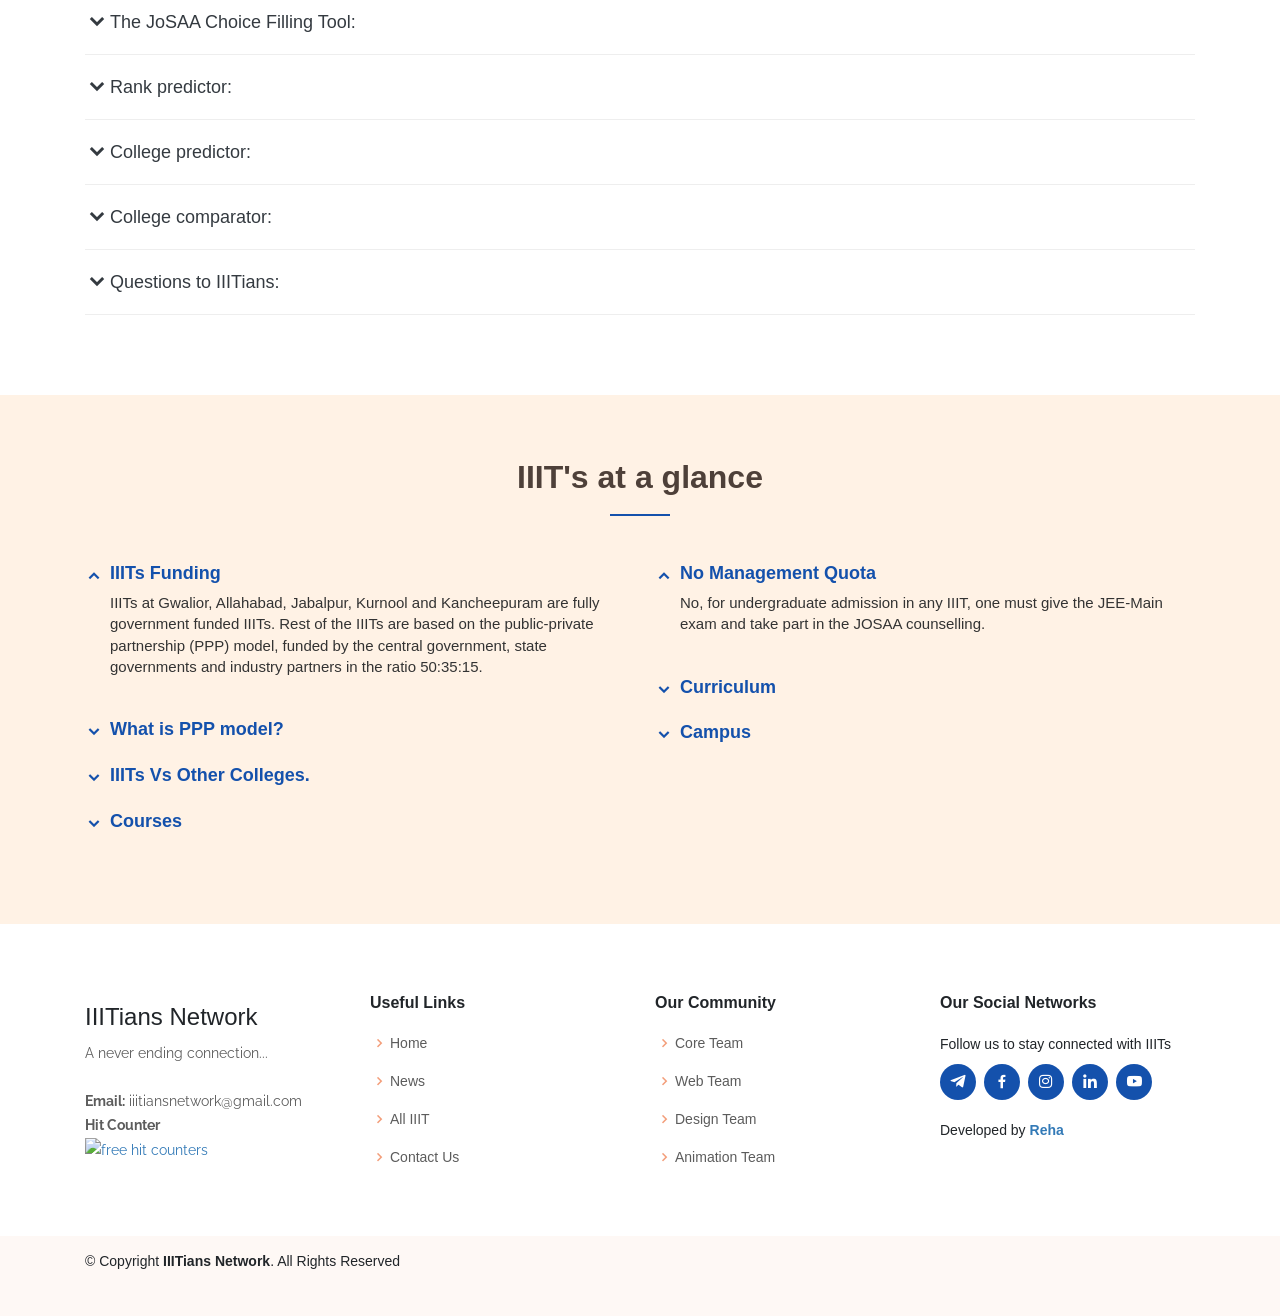
==== commit da8cb8ec: "Merge branch 'master' into patch-3" ====
--- a/index.html
+++ b/index.html
@@ -1,734 +1,735 @@
-<!DOCTYPE html>
-<html lang="en">
-
-<head>
-	<!-- All credit of web development  goes to Reha IIIT Dharwad 2019 Batch -->
-
-	<meta charset="utf-8" />
-	<meta content="width=device-width, initial-scale=1.0" name="viewport" />
-	<!-- Global site tag (gtag.js) - Google Analytics -->
-	<script async src="https://www.googletagmanager.com/gtag/js?id=UA-166050406-1"></script>
-	<script>
-		window.dataLayer = window.dataLayer || [];
-		function gtag() {
-			dataLayer.push(arguments);
-		}
-		gtag("js", new Date());
-
-		gtag("config", "UA-166050406-1");
-	</script>
-
-	<!-- Title of your page: add the name of your IIIT-->
-	<title>Counselling | IIITians Network</title>
-	<meta content="This is All IIIT page of the community IIITians Network" name="descriptison" />
-	<!--You have to update the name of your IIIT in both these lines -->
-	<meta content="IIITians Network - All IIIT" name="keywords" />
-
-	<!-- Favicons -->
-	<link href="img/logo/iiitian.png" rel="icon" />
-	<link href="img/logo/iiitian.png" rel="apple-touch-icon" />
-
-	<!-- Google Fonts -->
-	<link href="https://fonts.googleapis.com/css2?family=Raleway:wght@300;400;500;600&family=Roboto&display=swap"
-		rel="stylesheet" />
-	<link rel="stylesheet" href="https://maxcdn.bootstrapcdn.com/font-awesome/4.7.0/css/font-awesome.min.css" />
-
-	<!-- Vendor CSS Files -->
-	<link href="assets/vendor/bootstrap/css/bootstrap.min.css" rel="stylesheet" />
-	<link href="assets/vendor/icofont/icofont.min.css" rel="stylesheet" />
-	<link href="assets/vendor/boxicons/css/boxicons.min.css" rel="stylesheet" />
-	<link href="assets/vendor/venobox/venobox.css" rel="stylesheet" />
-	<link href="assets/vendor/owl.carousel/assets/owl.carousel.min.css" rel="stylesheet" />
-	<link href="assets/vendor/aos/aos.css" rel="stylesheet" />
-
-	<!-- Animation for text -->
-	<link rel="stylesheet" href="https://cdnjs.cloudflare.com/ajax/libs/normalize/5.0.0/normalize.min.css" />
-	<link rel="stylesheet" href="https://fonts.googleapis.com/css?family=Anton" />
-	<link rel="stylesheet" href="./style.css" />
-
-	<!-- Font awesome icons-->
-	<link rel="stylesheet" href="https://cdnjs.cloudflare.com/ajax/libs/font-awesome/4.7.0/css/font-awesome.min.css" />
-	
-	<!-- Main CSS File -->
-	<link href="assets/css/style.css" rel="stylesheet" />
-	<link href="assets/css/custom.css" rel="stylesheet" />
-	<link href="assets/css/footer.css" rel="stylesheet" />
-	<link rel="stylesheet" href="assets/css/heading.css" type="text/css" />
-	<link href="custom.css" rel="stylesheet" />
-
-	<!-- Carousel files -->
-	<link rel="stylesheet" href="https://maxcdn.bootstrapcdn.com/bootstrap/3.4.1/css/bootstrap.min.css" />
-	<script src="https://ajax.googleapis.com/ajax/libs/jquery/3.5.1/jquery.min.js"></script>
-	<script src="https://maxcdn.bootstrapcdn.com/bootstrap/3.4.1/js/bootstrap.min.js"></script>
-
-	<!--================================== STUDENT's LIFE CSS FILES =======================================================-->
-	<link rel="stylesheet" type="text/css" href="assets/css/studentsLife.css" />
-	<!--================================== STUDENT's LIFE CSS FILE END =======================================================-->
-
-	<!--==================================Counter Up files ====================-->
-	<!-- <link rel="stylesheet" href="https://stackpath.bootstrapcdn.com/bootstrap/4.4.1/css/bootstrap.min.css"> -->
-	<!-- <link rel="stylesheet" href="https://stackpath.bootstrapcdn.com/font-awesome/4.7.0/css/font-awesome.min.css"> -->
-	<script src="https://code.jquery.com/jquery-1.12.4.min.js"
-		integrity="sha256-ZosEbRLbNQzLpnKIkEdrPv7lOy9C27hHQ+Xp8a4MxAQ=" crossorigin="anonymous"></script>
-
-	<!--==================================Counter Up files over ==============-->
-	<!--================= Loader Part start ===============-->
-	<script type="text/javascript">
-        $(window).load(function () {
-            $(".se-pre-con").fadeOut("slow");;
-        });
-    </script>
-	<style>
-		.no-js #loader {
-			display: none;
-		}
-
-		.js #loader {
-			display: block;
-			position: absolute;
-			left: 100px;
-			top: 0;
-		}
-
-		.se-pre-con {
-			position: fixed;
-			left: 0px;
-			top: 0px;
-			width: 100%;
-			height: 100%;
-			z-index: 9999;
-			background: url("./img/loader/loader.gif") center no-repeat #fff;
-		}		
-	</style>
-	<!-- =================== Loader part ended=================== -->
-</head>
-
-<body style="overflow-x: hidden;">
-	<div class="se-pre-con"></div>
-	<!-- ======= Header ======= -->
-	<header id="header" class="fixed-top">
-		<div class="container-fluid d-flex">
-			<div class="logo mr-auto">
-				<a href="index.html"><img src="img/logo/iiitian.png" alt="" class="img-fluid" /></a>
-			</div>
-
-			<nav class="nav-menu d-none d-lg-block">
-				<ul>
-					<li><a href="https://iiitiansnetwork.com/">Home</a></li>
-					<!--li><a href="">Counselling</a></li>
-                    <li><a href="">News</a></li>
-                    <li class="drop-down"><a href="">Login</a>
-                        <ul>
-                            <li><a href="#">Student</a></li>
-                            <li><a href="#">Clubs</a></li>
-                            <li class="drop-down"><a href="#">Register</a>
-                                <ul>
-                                    <li><a href="">Individual</a></li>
-                                    <li><a href="">Club</a></li>
-                                    <li><a href="">Non-IIIT Students</a></li>
-                                </ul>
-                            </li>
-                        </ul>
-                    </li-->
-					<li>
-						<a href="http://team.iiitiansnetwork.com/">Our Team</a>
-					</li>
-					<li class="active">
-						<a href="https://alliiit.iiitiansnetwork.com/">All IIIT</a>
-						<!--           	<ul>
-                  <li><a href="#">IIITM Gwalior</a></li>
-                  <li><a href="#">IIIT Allahabad</a></li>
-                  <li><a href="#">IIITDM Kancheepuram</a></li>
-                  <li><a href="#">IIITDM Jabalpur</a></li>
-                  <li><a href="#">IIITDM Kurnool</a></li>
-                  <li><a href="#">IIIT Chittoor</a></li>
-                  <li><a href="#">IIIT Guwahati</a></li>
-                  <li><a href="#">IIIT Kalyani</a></li>
-                  <li><a href="#">IIIT Una</a></li>
-                  <li><a href="#">IIIT Vadodara</a></li>
-                  <li><a href="#">IIIT Kota</a></li>
-                  <li><a href="#">IIIT Tiruchirappalli</a></li>
-                  <li><a href="#">IIIT Sonepat</a></li>
-                  <li><a href="#">IIIT Manipur</a></li>
-                  <li><a href="#">IIIT Lucknow</a></li>
-                  <li><a href="#">IIIT Dharward</a></li>
-                  <li><a href="#">IIIT Pune</a></li>
-                  <li><a href="#">IIIT Bhopal</a></li>
-                  <li><a href="#">IIIT Agartala</a></li>
-                  <li><a href="#">IIIT Nagpur</a></li>
-                  <li><a href="#">IIIT Ranchi</a></li>
-                  <li><a href="#">IIIT Surat</a></li>
-                  <li><a href="#">IIIT Bhagalpur</a></li>
-                  <li><a href="#">IIIT Raichur</a></li>
-				</ul>
--->
-					</li>
-					<li>
-						<a href="https://contact.iiitiansnetwork.com/">Contact</a>
-					</li>
-				</ul>
-			</nav>
-			<!-- .nav-menu -->
-		</div>
-	</header>
-	<!-- End Header -->
-
-	<main id="main" style="overflow-x: hidden;">
-		 <!-- ======= Hero Section ======= -->
-		 <section id="hero" class="d-flex align-items-center justify-content-center">
-			 <div id="particles-js"></div>
-			<div class="container particle-overlay" data-aos="fade-up">
-			
-			 <div class="row justify-content-center" data-aos="fade-up" data-aos-delay="150">
-					<div class="col-xl-6 col-lg-6">
-					<h1 style="color:#ffc451"><span><b>JEE Counselling  2020</b></span></h1>
-					</div>
-				    <link href="https://fonts.googleapis.com/css?family=Raleway:200,100,400" rel="stylesheet" type="text/css" />
-			</div>		
-					<h1><br>
-					<span
-						class="txt-rotate"
-						data-period="2000"
-						
-						data-rotate='[ "Predict your ranks", "Compare your collages", "Ask to IIITians"]'></span>
-					</h1>
-					<br>
-					<br>
-			  <div class="row mt-5 justify-content-center" data-aos="zoom-in" data-aos-delay="250">
-				<div class="col-xl-2 col-md-4 col-6 mt-4 mt-xl-0">
-					<div class="icon-box">
-					  <i class="ri-paint-brush-line"></i>
-					  <h3><a href="Choicefillingtool.html" target="_blank">Choice Filling Tool</a></h3>
-					</div>
-				  </div>
-				  <div class="col-xl-2 col-md-4 col-6 mt-4 mt-md-0">
-				  <div class="icon-box">
-					<i class="ri-calendar-todo-line"></i>
-					<h3><a href="Rankpredictor.html" target="_blank">Rank Predictor</a></h3>
-				  </div>
-				</div>
-				<div class="col-xl-2 col-md-4 col-6 mt-4 mt-xl-0">
-				  <div class="icon-box">
-					<i class="ri-paint-brush-line"></i>
-					<h3><a href="collagepredictor.html" target="_blank">College Predictor</a></h3>
-				  </div>
-				</div>
-				<div class="col-xl-2 col-md-4 col-6 mt-4 mt-xl-0">
-				  <div class="icon-box">
-					<i class="ri-database-2-line"></i>
-					<h3><a href="">College Comparator</a></h3>
-				  </div>
-				</div>
-				<div class="col-xl-2 col-md-4 col-6 mt-4 mt-xl-0">
-					<div class="icon-box">
-					  <i class="ri-paint-brush-line"></i>
-					  <h3><a href="">Question to IIITians</a></h3>
-					</div>
-				</div>
-			  </div>
-			  <br>
-			  <br>
-			</div>
-		  </section><!-- End Hero -->
-		   <!-- ======= Why Us Section ======= -->
-		   <section id="why-us" class="why-us section-bg" style="background-color: #fff2e5;">
-			<div class="container">
-				<div class="section-title" data-aos="fade-up">
-					<p>Resources</p>
-				</div>
-			  <div class="row">
-				<div class="col-lg-4 col-md-6 d-flex align-items-stretch" data-aos="zoom-in" data-aos-delay="150">
-				  <div class="card">
-					<img src="img/counselling/about-boxes-2.jpg" class="card-img-top" alt="...">
-					<div class="card-icon">
-					  <i class="bx bx-book-reader"></i>
-					</div>
-					<div class="card-body">
-					  <h5 class="card-title"><a href="">IIIT Curriculum</a></h5>
-					  <p class="card-text">Lorem ipsum dolor sit amet, consectetur elit, sed do eiusmod tempor ut labore et dolore magna aliqua. Ut enim ad minim veniam, quis nostrud exercitation ullamco laboris nisi ut aliquip ex ea commodo consequat. </p>
-					</div>
-				  </div>
-				</div>
-				<div class="col-lg-4 col-md-6 d-flex align-items-stretch" data-aos="zoom-in" data-aos-delay="150">
-				  <div class="card">
-					<img src="img/counselling/why-us-1.jpg" class="card-img-top" alt="...">
-					<div class="card-icon">
-					  <i class="bx bx-calendar-edit"></i>
-					</div>
-					<div class="card-body">
-					  <h5 class="card-title"><a href="">Our Plan</a></h5>
-					  <p class="card-text">Sed ut perspiciatis unde omnis iste natus error sit voluptatem doloremque laudantium, totam rem aperiam, eaque ipsa quae ab illo inventore veritatis et quasi architecto beatae vitae dicta sunt explicabo. </p>
-					</div>
-				  </div>
-				</div>
-				<div class="col-lg-4 col-md-6 d-flex align-items-stretch" data-aos="zoom-in" data-aos-delay="150">
-				  <div class="card">
-					<img src="img/counselling/about-boxes-3.jpg" class="card-img-top" alt="...">
-					<div class="card-icon">
-					  <i class="bx bx-landscape"></i>
-					</div>
-					<div class="card-body">
-					  <h5 class="card-title"><a href="">Our Vision</a></h5>
-					  <p class="card-text">Nemo enim ipsam voluptatem quia voluptas sit aut odit aut fugit, sed quia magni dolores eos qui ratione voluptatem sequi nesciunt Neque porro quisquam est, qui dolorem ipsum quia dolor sit amet. </p>
-					</div>
-				  </div>
-				</div>
-			  </div>
-	  
-			</div>
-		  </section><!-- End Why Us Section -->
-	   <!-- ======= Testimonials Section ======= -->
-	   <section id="testimonials" class="testimonials">
-		<div class="container">
-			<div class="section-title" data-aos="fade-up">
-				<p>Featured Articles from IIITians</p>
-			</div>
-		  <div class="row">
-  
-			<div class="col-lg-6" data-aos="fade-right">
-			  <div class="testimonial-item">
-				<img src="assets/img/testimonials/testimonials-1.jpg" class="testimonial-img" alt="">
-				<h3>JEE-Main and NEET 2020 UPDATES</h3>
-				<h4>Dr Sonali Jolly</h4>
-				<p>
-					<i class="bx bxs-quote-alt-left quote-icon-left"></i>
-					Eius ipsam praesentium dolor quaerat inventore rerum odio. Accusamus qui iste cupiditate sed temporibus est aspernatur. Sequi officiis ea et quia quidem.
-					<a href="#">click here...</a>
-					<i class="bx bxs-quote-alt-right quote-icon-right"></i>
-				</p>
-				<h6 style="color:darkgray">13 Aug 2020</h6>
-			  </div>
-			</div>
-  
-			<div class="col-lg-6" data-aos="fade-left" data-aos-delay="100">
-			  <div class="testimonial-item mt-4 mt-lg-0">
-				<img src="assets/img/testimonials/testimonials-2.jpg" class="testimonial-img" alt="">
-				<h3>JEE-Main and NEET 2020 UPDATES</h3>
-				<h4>Dr Sonali Jolly</h4>
-				<p>
-				  <i class="bx bxs-quote-alt-left quote-icon-left"></i>
-				  Export tempor illum tamen malis malis eram quae irure esse labore quem cillum quid cillum eram malis quorum velit fore eram velit sunt aliqua noster fugiat irure amet legam anim culpa.
-				  <i class="bx bxs-quote-alt-right quote-icon-right"></i>
-				</p>
-				<h6 style="color:darkgray">13 Aug 2020</h6>
-			  </div>
-			</div>
-  
-			<div class="col-lg-6" data-aos="fade-right" data-aos-delay="200">
-			  <div class="testimonial-item mt-4">
-				<img src="assets/img/testimonials/testimonials-3.jpg" class="testimonial-img" alt="">
-				<h3>JEE-Main and NEET 2020 UPDATES</h3>
-				<h4>Dr Sonali Jolly</h4>
-				<p>
-				  <i class="bx bxs-quote-alt-left quote-icon-left"></i>
-				  Enim nisi quem export duis labore cillum quae magna enim sint quorum nulla quem veniam duis minim tempor labore quem eram duis noster aute amet eram fore quis sint minim.
-				  <i class="bx bxs-quote-alt-right quote-icon-right"></i>
-				</p>
-				<h6 style="color:darkgray">13 Aug 2020</h6>
-			  </div>
-			</div>
-  
-			<div class="col-lg-6" data-aos="fade-left" data-aos-delay="300">
-			  <div class="testimonial-item mt-4">
-				<img src="assets/img/testimonials/testimonials-4.jpg" class="testimonial-img" alt="">
-				<h3>JEE-Main and NEET 2020 UPDATES</h3>
-				<h4>Dr Sonali Jolly</h4>
-				<p>
-				  <i class="bx bxs-quote-alt-left quote-icon-left"></i>
-				  Fugiat enim eram quae cillum dolore dolor amet nulla culpa multos export minim fugiat minim velit minim dolor enim duis veniam ipsum anim magna sunt elit fore quem dolore labore illum veniam.
-				  <i class="bx bxs-quote-alt-right quote-icon-right"></i>
-				</p>
-				<h6 style="color:darkgray">13 Aug 2020</h6>
-			  </div>
-			</div>
-		  </div>
-  
-		</div>
-	  </section><!-- End Testimonials Section -->
-
-	  <!--UPDATES TESTMONIALS-->
-   <!-- ======= Testimonials Section ======= -->
-   <section id="testimonials" class="testimonials section-bg"  style="background-color: #fff2e5;">
-	<div class="container">
-
-		<div class="section-title" data-aos="fade-up">
-			<p>Latest Updates</p>
-		</div>
-
-	  <div class="owl-carousel testimonials-carousel" data-aos="zoom-out" data-aos-delay="150">
-
-		<div class="testimonial-item1">
-		  <p>
-			<i class="bx bxs-quote-alt-left quote-icon-left"></i>
-			Proin iaculis purus consequat sem cure digni ssim donec porttitora entum suscipit rhoncus. Accusantium quam, ultricies eget id, aliquam eget nibh et. Maecen aliquam, risus at semper.
-			<i class="bx bxs-quote-alt-right quote-icon-right"></i>
-		  </p>
-		  <img src="img/counselling/why-us-1.jpg" class="testimonial-img" alt="">
-		  <h3>JEE and NEET 2020</h3>
-		  <h4><a href="#">link</a></h4>
-		</div>
-
-		<div class="testimonial-item1">
-		  <p>
-			<i class="bx bxs-quote-alt-left quote-icon-left"></i>
-			Export tempor illum tamen malis malis eram quae irure esse labore quem cillum quid cillum eram malis quorum velit fore eram velit sunt aliqua noster fugiat irure amet legam anim culpa.
-			<i class="bx bxs-quote-alt-right quote-icon-right"></i>
-		  </p>
-		  <img src="img/counselling/why-us-2.jpg" class="testimonial-img" alt="">
-		  <h3>JEE and NEET 2020</h3>
-		  <h4><a href="#">link</a></h4>
-		</div>
-
-		<div class="testimonial-item1">
-		  <p>
-			<i class="bx bxs-quote-alt-left quote-icon-left"></i>
-			Enim nisi quem export duis labore cillum quae magna enim sint quorum nulla quem veniam duis minim tempor labore quem eram duis noster aute amet eram fore quis sint minim.
-			<i class="bx bxs-quote-alt-right quote-icon-right"></i>
-		  </p>
-		  <img src="img/counselling/why-us-3.jpg" class="testimonial-img" alt="">
-		  <h3>JEE and NEET 2020</h3>
-		  <h4><a href="#">link</a></h4>
-		</div>
-
-		<div class="testimonial-item1">
-		  <p>
-			<i class="bx bxs-quote-alt-left quote-icon-left"></i>
-			Fugiat enim eram quae cillum dolore dolor amet nulla culpa multos export minim fugiat minim velit minim dolor enim duis veniam ipsum anim magna sunt elit fore quem dolore labore illum veniam.
-			<i class="bx bxs-quote-alt-right quote-icon-right"></i>
-		  </p>
-		  <img src="img/counselling/about-boxes-1.jpg" class="testimonial-img" alt="">
-		  <h3>JEE and NEET 2020</h3>
-		  <h4><a href="#">link</a></h4>
-		</div>
-
-		<div class="testimonial-item1">
-		  <p>
-			<i class="bx bxs-quote-alt-left quote-icon-left"></i>
-			Quis quorum aliqua sint quem legam fore sunt eram irure aliqua veniam tempor noster veniam enim culpa labore duis sunt culpa nulla illum cillum fugiat legam esse veniam culpa fore nisi cillum quid.
-			<i class="bx bxs-quote-alt-right quote-icon-right"></i>
-		  </p>
-		  <img src="img/counselling/about-boxes-2.jpg" class="testimonial-img" alt="">
-		  <h3>JEE and NEET 2020</h3>
-		  <h4><a href="#">link</a></h4>
-		</div>
-
-	  </div>
-
-	</div>
-  </section><!-- End Testimonials Section -->
-
-    
-	  <!--UPDATES ENDED-->
-		  <!-- ======= Frequenty Asked Questions Section ======= -->
-		  <section class="faq" >
-			<div class="container" >
-	  
-				<div class="section-title" data-aos="fade-up">
-					<p>How our Counselling Tools work</p>
-				</div>
-	  
-			  <ul class="faq-list">
-	  
-				<li data-aos="fade-up" data-aos-delay="150">
-				  <a data-toggle="collapse" class="collapsed" href="#faq1">The JoSAA Choice Filling Tool:<i class="icofont-simple-up"></i></a>
-				  <div id="faq1" class="collapse" data-parent=".faq-list" >
-					<p>
-					  This tool helps you to practice the filling of choices as done in JoSAA Counselling website. Upon clicking this icon, you will be forwarded to a window requesting you to choose from your preferred institutes, category, seat-pool and preferred branch, after choosing accordingly, click on the submit option. You will be provided with the a table of selected Institutes, respective branches, and opening and closing cut-off of all 7 JoSAA rounds. You can sort the rows in according to the columns of JoSAA cut-off opening and closing ranks.
-					  <br>By practicing beforehand, you will be able to get a clear picture of how counselling takes place and you will be able to fill your choices without any doubts or faults!
-
-					</p>
-				  </div>
-				</li>
-	  
-				<li data-aos="fade-up" data-aos-delay="150">
-				  <a data-toggle="collapse" href="#faq2" class="collapsed">Rank predictor:<i class="icofont-simple-up"></i></a>
-				  <div id="faq2" class="collapse" data-parent=".faq-list">
-					<p>
-					 The Rank Predictor tool helps you to predict the most probable rank based on your percentile. You have to fill your percentile and your category in the dialog box appearing and click on submit option. You will be provided with an expected JEE Main rank based on the previous year ranks data. <br>
-					 Note: This is just an anticipated rank based on previous year ranks and not an exact rank! Our Predictions Models are designed and trained by expert students with counselling experience.  We made our prediction models better than other websites and fixed many traditional loopholes that they have.
-					</p>
-				  </div>
-				</li>
-	  
-				<li data-aos="fade-up" data-aos-delay="150">
-				  <a data-toggle="collapse" href="#faq3" class="collapsed">College predictor: <i class="icofont-simple-up"></i></a>
-				  <div id="faq3" class="collapse" data-parent=".faq-list">
-					<p>
-					 This tool helps you to predict your preferred college based on your Percentile/Rank and Category. After clicking on the rank predictor icon, submit your percentile/rank and your category in the dialogue box appearing.<br>
-					 On comparing your percentile and ranks with the top affecting factors like last year cut-offs of each JoSAA rounds, average placement of the institutes, highest placement of the institutes, increased no of seats every year and female quota increment you will be provided with few institutes and their respective presumed branches. 
-					</p>
-				  </div>
-				</li>
-	  
-				<li data-aos="fade-up" data-aos-delay="150">
-				  <a data-toggle="collapse" href="#faq4" class="collapsed">College comparator:<i class="icofont-simple-up"></i></a>
-				  <div id="faq4" class="collapse" data-parent=".faq-list">
-					<p>
-					  This tool provides you with the right comparison of IIIT’s. You have to select the two IIIT’s that you want to compare from the dialog box provided. And you will be getting the information about each IIIT based on their academic curriculum, performance, placements, college life, etc. Whereby, you can choose your appropriate college and branch while filling your choices.
-					</p>
-				  </div>
-				</li>
-	  
-				<li data-aos="fade-up" data-aos-delay="150">
-				  <a data-toggle="collapse" href="#faq5" class="collapsed">Questions to IIITians:<i class="icofont-simple-up" ></i></a>
-				  <div id="faq5" class="collapse" data-parent=".faq-list">
-					<p>
-					 You can post your queries to us by clicking on this icon. You have to fill few details of yours as, your full-name, email-ID, and your query. You have to select weather your question is related to any particular IIIT or a general question. The question will be forwarded to our team from that particular institute and you will get reply from them with email. The questions as well as their answers will be reflected in the website as well.
-					</p>
-				  </div>
-				</li>  
-			  </ul>
-	  
-			</div>
-		  </section><!-- End Frequenty Asked Questions Section -->
-	   <!-- ======= Join us Section ======= -->
-	   <section id="faq" class="faqi section-bg"  style="background-color: #fff2e5;">
-		<div class="container">
-
-			<div class="section-title" data-aos="fade-up">
-				<p>IIIT's at a glance</p>
-			</div>
-
-		   <div class="row">
-
-				<div class="col-lg-6">                       
-					<ul class="faq-list">
-						<li data-aos="fade-right" data-aos-delay="100">
-							<a data-toggle="collapse" class="" href="#faq1">IIITs Funding<i class="icofont-simple-up"></i></a>
-							<div id="faq1" class="collapse show" data-parent=".faq-list">
-								<p>
-									IIITs at Gwalior, Allahabad, Jabalpur, Kurnool and Kancheepuram are fully government funded IIITs. Rest of the IIITs are based on the public-private partnership (PPP) model, funded by the central government, state governments and industry partners in the ratio 50:35:15.
-								</p>
-							</div>
-						</li>
-						<li data-aos="fade-right" data-aos-delay="200">
-							<a data-toggle="collapse" href="#faq2" class="collapsed">What is PPP model?<i class="icofont-simple-up"></i></a>
-							<div id="faq2" class="collapse" data-parent=".faq-list">
-								<p>
-									A publicâ€“private partnership involves both government and private organizations working together to complete a project. New IIITs are funded by the central government, state governments and private organizations.
-								</p>
-							</div>
-						</li>
-						<li data-aos="fade-right" data-aos-delay="300">
-							<a data-toggle="collapse" href="#faq3" class="collapsed">IIITs Vs Other Colleges.<i class="icofont-simple-up"></i></a>
-							<div id="faq3" class="collapse" data-parent=".faq-list">
-								<p>
-									IIIITs, unlike other major government funded colleges, are a group of institutes that are focused mainly on information technology. They have a curriculum strictly aligned as per the needs of the IT industry.
-								</p>
-							</div>
-						</li>
-						<li data-aos="fade-right" data-aos-delay="300">
-							<a data-toggle="collapse" href="#faq4" class="collapsed">Courses<i class="icofont-simple-up"></i></a>
-							<div id="faq4" class="collapse" data-parent=".faq-list">
-								<p>
-									Most of the IIITs offer undergraduate courses in Computer Science & Engineering, Electronics & Communication Engineering and Information Technology. However some IIITs also offer undergraduate courses in design (IIIT-Jabalpur), mechanical engineering (IIIT-Kancheepuram), etc.
-								</p>
-							</div>
-						</li>                 
-					</ul>                
-				</div>
-				
-				<div class="col-lg-6">
-					<ul class="faq-list">
-						<li data-aos="fade-left" data-aos-delay="100">
-							<a data-toggle="collapse" class="" href="#faq_5">No Management Quota<i class="icofont-simple-up"></i></a>
-							<div id="faq_5" class="collapse show" data-parent=".faq-list">
-								<p>
-									No, for undergraduate admission in any IIIT, one must give the JEE-Main exam and take part in the JOSAA counselling.
-								</p>
-							</div>
-						</li>
-						<li data-aos="fade-left" data-aos-delay="200">
-							<a data-toggle="collapse" href="#faq_6" class="collapsed">Curriculum<i class="icofont-simple-up"></i></a>
-							<div id="faq_6" class="collapse" data-parent=".faq-list">
-								<p>
-									The curriculum is strictly aligned to the needs of the IT industry. It is geared at keeping abreast with the latest developments in research and IT industry.
-								</p>
-							</div>
-						</li>
-						<li data-aos="fade-left" data-aos-delay="300">
-							<a data-toggle="collapse" href="#faq_7" class="collapsed">Campus<i class="icofont-simple-up"></i></a>
-							<div id="faq_7" class="collapse" data-parent=".faq-list">
-								<p>
-									Few IIITs have their own campus. Others are running in a temporary campus situated in some other colleges (like various IITs / NITs), until the construction of their campus is complete.
-								</p>
-							</div>
-						</li>         
-					</ul>
-				</div>
-		</div> <!-- Div class row closed -->
-		<!--div class="col-lg-12">
-				   <div class="section-title" data-aos="fade-up">
-						<h2>Some Statistics</h2>
-						<p></p>
-					</div>
-
-					<h5 data-aos="fade-up" style="text-align:center">Content will be updated soon</h5>
-		 </div-->
-
-		</div>
-	</section>
-	<!-- ======= Join us ended ========== -->
-
-
-		  
-	</main>
-	<!-- End #main -->
-
-	<!-- ======= Footer ======= -->
-
-	<!-- No need to change anything in footer area -->
-	<footer id="footer">
-		<!--div class="footer-newsletter" data-aos="fade-up">
-            <div class="container">
-                <div class="row justify-content-center">
-                    <div class="col-lg-6">
-                        <h4>Join Our Community</h4>
-                        <p>Help us in this idea for uniting all IIITs</p>
-                        <form action="https://formspree.io/xeqrqzrv" method="post">
-                            <input type="email" name="email"><input type="submit" value="Subscribe">
-                        </form>
-                    </div>
-                </div>
-            </div>
-        </div-->
-
-		<div class="footer-top">
-			<div class="container">
-				<div class="row">
-					<div class="col-lg-3 col-md-6 footer-contact" data-aos="fade-up" data-aos-delay="100">
-						<h3>IIITians Network</h3>
-						<p>
-							A never ending connection...<br /><br />
-							<strong>Email:</strong>
-							iiitiansnetwork@gmail.com<br />
-							<strong>Hit Counter</strong><br /><a href="https://www.freecounterstat.com"
-								title="free hit counters"><img
-									src="https://counter3.stat.ovh/private/freecounterstat.php?c=am3swfnxwq8cga496ku7nw7ebfcg8rfq"
-									border="0" title="free hit counters" alt="free hit counters" /></a><br />
-						</p>
-					</div>
-
-					<div class="col-lg-3 col-md-6 footer-links" data-aos="fade-up" data-aos-delay="200">
-						<h4>Useful Links</h4>
-						<ul>
-							<li>
-								<i class="bx bx-chevron-right"></i>
-								<a href="https://iiitiansnetwork.com/">Home</a>
-							</li>
-							<li>
-								<i class="bx bx-chevron-right"></i>
-								<a href="https://iiitiansnetwork.com/">News</a>
-							</li>
-							<li>
-								<i class="bx bx-chevron-right"></i>
-								<a href="https://alliiit.iiitiansnetwork.com/">All IIIT</a>
-							</li>
-							<li>
-								<i class="bx bx-chevron-right"></i>
-								<a href="https://contact.iiitiansnetwork.com">Contact Us</a>
-							</li>
-						</ul>
-					</div>
-
-					<div class="col-lg-3 col-md-6 footer-links" data-aos="fade-up" data-aos-delay="300">
-						<h4>Our Community</h4>
-						<ul>
-							<li>
-								<i class="bx bx-chevron-right"></i>
-								<a href="http://team.iiitiansnetwork.com/">Core Team</a>
-							</li>
-							<li>
-								<i class="bx bx-chevron-right"></i>
-								<a href="http://team.iiitiansnetwork.com/#web">Web Team</a>
-							</li>
-							<li>
-								<i class="bx bx-chevron-right"></i>
-								<a href="http://team.iiitiansnetwork.com/#design">Design Team</a>
-							</li>
-							<li>
-								<i class="bx bx-chevron-right"></i>
-								<a href="http://team.iiitiansnetwork.com/#design">Animation Team</a>
-							</li>
-						</ul>
-					</div>
-
-					<div class="col-lg-3 col-md-6 footer-links" data-aos="fade-up" data-aos-delay="400">
-						<h4>Our Social Networks</h4>
-						<p>Follow us to stay connected with IIITs</p>
-						<div class="social-links mt-3">
-							<a href="https://t.me/joinchat/PbhPfBW9YSqXvAS20Y09ng" class="telegram" target="_blank"><i
-									class="bx bxl-telegram"></i></a>
-							<a href="https://www.facebook.com/iiitians.network/?fref=tag" class="facebook"
-								target="_blank"><i class="bx bxl-facebook"></i></a>
-							<a href="https://www.instagram.com/iiitians.network/" class="instagram" target="_blank"><i
-									class="bx bxl-instagram"></i></a>
-							<a href="https://www.linkedin.com/company/53184003" class="linkedin" target="_blank"><i
-									class="bx bxl-linkedin"></i></a>
-							<a href="https://www.youtube.com/channel/UCFlPhj8XnKBWc1cNSC8IedA" class="linkedin"
-								target="_blank"><i class="bx bxl-youtube"></i></a>
-						</div>
-						<p>
-							<br />Developed by
-							<b><a href="#">Reha</a></b><br />
-						</p>
-					</div>
-				</div>
-			</div>
-		</div>
-
-		<div class="container py-4">
-			<div class="copyright">
-				&copy; Copyright
-				<strong><span>IIITians Network</span></strong>. All Rights Reserved
-			</div>
-			<div class="credits"  style="color:#fef8f5">
-				<!-- All the links in the footer should remain intact. -->
-				<!-- You can delete the links only if you purchased the pro version. -->
-				<!-- Licensing information: https://bootstrapmade.com/license/ -->
-				<!-- Purchase the pro version with working PHP/AJAX contact form: https://bootstrapmade.com/ninestars-free-bootstrap-3-theme-for-creative/ -->
-				Powered by
-				<a href="https://bootstrapmade.com/" style="color:#fef8f5">BootstrapMade</a>
-			</div>
-		</div>
-	</footer>
-	<!-- End Footer -->
-
-	<a href="#" class="back-to-top"><i class="icofont-simple-up"></i></a>
-
-	<!-- Vendor JS Files -->
-	<!-- <script src="assets/vendor/jquery/jquery.min.js"></script> -->
-	<script src="assets/vendor/bootstrap/js/bootstrap.bundle.min.js"></script>
-	<script src="assets/vendor/jquery.easing/jquery.easing.min.js"></script>
-	<script src="assets/vendor/php-email-form/validate.js"></script>
-	<script src="assets/vendor/isotope-layout/isotope.pkgd.min.js"></script>
-	<script src="assets/vendor/venobox/venobox.min.js"></script>
-	<script src="assets/vendor/owl.carousel/owl.carousel.min.js"></script>
-	<script src="assets/vendor/aos/aos.js"></script>
-	<script src="assets/js/jquery.counterup.min.js"></script>
-	<script src="http://cdnjs.cloudflare.com/ajax/libs/waypoints/2.0.3/waypoints.min.js"></script>
-
-	<script>
-		jQuery(document).ready(function ($) {
-			$(".counter").counterUp({
-				delay: 10,
-				time: 1000,
-			});
-		});
-	</script>
-
-	<!-- Template Main JS File -->
-	<script src="assets/js/main.js"></script>
-
-	<!-- Custom JS files -->
-	<script src="assets/js/custom.js"></script>
-	<!-- particle Js -->
-	<script src="https://cdn.jsdelivr.net/npm/particles.js@2.0.0/particles.min.js"></script>
-	<script>
-		particlesJS.load('particles-js', 'assets/particles.json', function() {
-			 console.log('callback - particles.js config loaded');
-		});
-	 </script>
-</body>
-
-</html>
+<!DOCTYPE html>
+<html lang="en">
+
+<head>
+	<!-- All credit of web development  goes to Reha IIIT Dharwad 2019 Batch -->
+
+	<meta charset="utf-8" />
+	<meta content="width=device-width, initial-scale=1.0" name="viewport" />
+	<!-- Global site tag (gtag.js) - Google Analytics -->
+	<script async src="https://www.googletagmanager.com/gtag/js?id=UA-166050406-1"></script>
+	<script>
+		window.dataLayer = window.dataLayer || [];
+		function gtag() {
+			dataLayer.push(arguments);
+		}
+		gtag("js", new Date());
+
+		gtag("config", "UA-166050406-1");
+	</script>
+
+	<!-- Title of your page: add the name of your IIIT-->
+	<title>Counselling | IIITians Network</title>
+	<meta content="This is All IIIT page of the community IIITians Network" name="descriptison" />
+	<!--You have to update the name of your IIIT in both these lines -->
+	<meta content="IIITians Network - All IIIT" name="keywords" />
+
+	<!-- Favicons -->
+	<link href="img/logo/iiitian.png" rel="icon" />
+	<link href="img/logo/iiitian.png" rel="apple-touch-icon" />
+
+	<!-- Google Fonts -->
+	<link href="https://fonts.googleapis.com/css2?family=Raleway:wght@300;400;500;600&family=Roboto&display=swap"
+		rel="stylesheet" />
+	<link rel="stylesheet" href="https://maxcdn.bootstrapcdn.com/font-awesome/4.7.0/css/font-awesome.min.css" />
+
+	<!-- Vendor CSS Files -->
+	<link href="assets/vendor/bootstrap/css/bootstrap.min.css" rel="stylesheet" />
+	<link href="assets/vendor/icofont/icofont.min.css" rel="stylesheet" />
+	<link href="assets/vendor/boxicons/css/boxicons.min.css" rel="stylesheet" />
+	<link href="assets/vendor/venobox/venobox.css" rel="stylesheet" />
+	<link href="assets/vendor/owl.carousel/assets/owl.carousel.min.css" rel="stylesheet" />
+	<link href="assets/vendor/aos/aos.css" rel="stylesheet" />
+
+	<!-- Animation for text -->
+	<link rel="stylesheet" href="https://cdnjs.cloudflare.com/ajax/libs/normalize/5.0.0/normalize.min.css" />
+	<link rel="stylesheet" href="https://fonts.googleapis.com/css?family=Anton" />
+	<link rel="stylesheet" href="./style.css" />
+
+	<!-- Font awesome icons-->
+	<link rel="stylesheet" href="https://cdnjs.cloudflare.com/ajax/libs/font-awesome/4.7.0/css/font-awesome.min.css" />
+	
+	<!-- Main CSS File -->
+	<link href="assets/css/style.css" rel="stylesheet" />
+	<link href="assets/css/custom.css" rel="stylesheet" />
+	<link href="assets/css/footer.css" rel="stylesheet" />
+	<link rel="stylesheet" href="assets/css/heading.css" type="text/css" />
+	<link href="custom.css" rel="stylesheet" />
+
+	<!-- Carousel files -->
+	<link rel="stylesheet" href="https://maxcdn.bootstrapcdn.com/bootstrap/3.4.1/css/bootstrap.min.css" />
+	<script src="https://ajax.googleapis.com/ajax/libs/jquery/3.5.1/jquery.min.js"></script>
+	<script src="https://maxcdn.bootstrapcdn.com/bootstrap/3.4.1/js/bootstrap.min.js"></script>
+
+	<!--================================== STUDENT's LIFE CSS FILES =======================================================-->
+	<link rel="stylesheet" type="text/css" href="assets/css/studentsLife.css" />
+	<!--================================== STUDENT's LIFE CSS FILE END =======================================================-->
+
+	<!--==================================Counter Up files ====================-->
+	<!-- <link rel="stylesheet" href="https://stackpath.bootstrapcdn.com/bootstrap/4.4.1/css/bootstrap.min.css"> -->
+	<!-- <link rel="stylesheet" href="https://stackpath.bootstrapcdn.com/font-awesome/4.7.0/css/font-awesome.min.css"> -->
+	<script src="https://code.jquery.com/jquery-1.12.4.min.js"
+		integrity="sha256-ZosEbRLbNQzLpnKIkEdrPv7lOy9C27hHQ+Xp8a4MxAQ=" crossorigin="anonymous"></script>
+
+	<!--==================================Counter Up files over ==============-->
+	<!--================= Loader Part start ===============-->
+	<script type="text/javascript">
+        $(window).load(function () {
+            $(".se-pre-con").fadeOut("slow");;
+        });
+    </script>
+	<style>
+		.no-js #loader {
+			display: none;
+		}
+
+		.js #loader {
+			display: block;
+			position: absolute;
+			left: 100px;
+			top: 0;
+		}
+
+		.se-pre-con {
+			position: fixed;
+			left: 0px;
+			top: 0px;
+			width: 100%;
+			height: 100%;
+			z-index: 9999;
+			background: url("./img/loader/loader.gif") center no-repeat #fff;
+		}		
+	</style>
+	<!-- =================== Loader part ended=================== -->
+</head>
+
+<body style="overflow-x: hidden;">
+	<div class="se-pre-con"></div>
+	<!-- ======= Header ======= -->
+	<header id="header" class="fixed-top">
+		<div class="container-fluid d-flex">
+			<div class="logo mr-auto">
+				<a href="index.html"><img src="img/logo/iiitian.png" alt="" class="img-fluid" /></a>
+			</div>
+
+			<nav class="nav-menu d-none d-lg-block">
+				<ul>
+					<li><a href="https://iiitiansnetwork.com/">Home</a></li>
+					<!--li><a href="">Counselling</a></li>
+                    <li><a href="">News</a></li>
+                    <li class="drop-down"><a href="">Login</a>
+                        <ul>
+                            <li><a href="#">Student</a></li>
+                            <li><a href="#">Clubs</a></li>
+                            <li class="drop-down"><a href="#">Register</a>
+                                <ul>
+                                    <li><a href="">Individual</a></li>
+                                    <li><a href="">Club</a></li>
+                                    <li><a href="">Non-IIIT Students</a></li>
+                                </ul>
+                            </li>
+                        </ul>
+                    </li-->
+					<li>
+						<a href="http://team.iiitiansnetwork.com/">Our Team</a>
+					</li>
+					<li class="active">
+						<a href="https://alliiit.iiitiansnetwork.com/">All IIIT</a>
+						<!--           	<ul>
+                  <li><a href="#">IIITM Gwalior</a></li>
+                  <li><a href="#">IIIT Allahabad</a></li>
+                  <li><a href="#">IIITDM Kancheepuram</a></li>
+                  <li><a href="#">IIITDM Jabalpur</a></li>
+                  <li><a href="#">IIITDM Kurnool</a></li>
+                  <li><a href="#">IIIT Chittoor</a></li>
+                  <li><a href="#">IIIT Guwahati</a></li>
+                  <li><a href="#">IIIT Kalyani</a></li>
+                  <li><a href="#">IIIT Una</a></li>
+                  <li><a href="#">IIIT Vadodara</a></li>
+                  <li><a href="#">IIIT Kota</a></li>
+                  <li><a href="#">IIIT Tiruchirappalli</a></li>
+                  <li><a href="#">IIIT Sonepat</a></li>
+                  <li><a href="#">IIIT Manipur</a></li>
+                  <li><a href="#">IIIT Lucknow</a></li>
+                  <li><a href="#">IIIT Dharward</a></li>
+                  <li><a href="#">IIIT Pune</a></li>
+                  <li><a href="#">IIIT Bhopal</a></li>
+                  <li><a href="#">IIIT Agartala</a></li>
+                  <li><a href="#">IIIT Nagpur</a></li>
+                  <li><a href="#">IIIT Ranchi</a></li>
+                  <li><a href="#">IIIT Surat</a></li>
+                  <li><a href="#">IIIT Bhagalpur</a></li>
+                  <li><a href="#">IIIT Raichur</a></li>
+				</ul>
+-->
+					</li>
+					<li>
+						<a href="https://contact.iiitiansnetwork.com/">Contact</a>
+					</li>
+				</ul>
+			</nav>
+			<!-- .nav-menu -->
+		</div>
+	</header>
+	<!-- End Header -->
+
+	<main id="main" style="overflow-x: hidden;">
+		 <!-- ======= Hero Section ======= -->
+		 <section id="hero" class="d-flex align-items-center justify-content-center">
+			 <div id="particles-js"></div>
+			<div class="container particle-overlay" data-aos="fade-up">
+			
+			 <div class="row justify-content-center" data-aos="fade-up" data-aos-delay="150">
+					<div class="col-xl-6 col-lg-6">
+					<h1 style="color:#ffc451"><span><b>JEE Counselling  2020</b></span></h1>
+					</div>
+				    <link href="https://fonts.googleapis.com/css?family=Raleway:200,100,400" rel="stylesheet" type="text/css" />
+			</div>		
+					<h1><br>
+					<span
+						class="txt-rotate"
+						data-period="2000"
+						
+						data-rotate='[ "Predict your ranks", "Compare your collages", "Ask to IIITians"]'></span>
+					</h1>
+					<br>
+					<br>
+			  <div class="row mt-5 justify-content-center" data-aos="zoom-in" data-aos-delay="250">
+				<div class="col-xl-2 col-md-4 col-6 mt-4 mt-xl-0">
+					<div class="icon-box">
+					  <i class="ri-paint-brush-line"></i>
+					  <h3><a href="Choicefillingtool.html" target="_blank">Choice Filling Tool</a></h3>
+					</div>
+				  </div>
+				  <div class="col-xl-2 col-md-4 col-6 mt-4 mt-md-0">
+				  <div class="icon-box">
+					<i class="ri-calendar-todo-line"></i>
+					<h3><a href="Rankpredictor.html" target="_blank">Rank Predictor</a></h3>
+				  </div>
+				</div>
+				<div class="col-xl-2 col-md-4 col-6 mt-4 mt-xl-0">
+				  <div class="icon-box">
+					<i class="ri-paint-brush-line"></i>
+					<h3><a href="collagepredictor.html" target="_blank">College Predictor</a></h3>
+				  </div>
+				</div>
+				<div class="col-xl-2 col-md-4 col-6 mt-4 mt-xl-0">
+				  <div class="icon-box">
+					<i class="ri-database-2-line"></i>
+					<h3><a href="">College Comparator</a></h3>
+				  </div>
+				</div>
+				<div class="col-xl-2 col-md-4 col-6 mt-4 mt-xl-0">
+					<div class="icon-box">
+					  <i class="ri-paint-brush-line"></i>
+					  <h3><a href="">Question to IIITians</a></h3>
+					</div>
+				</div>
+			  </div>
+			  <br>
+			  <br>
+			</div>
+		  </section><!-- End Hero -->
+		   <!-- ======= Why Us Section ======= -->
+		   <section id="why-us" class="why-us section-bg" style="background-color: #fff2e5;">
+			<div class="container">
+				<div class="section-title" data-aos="fade-up">
+					<p>Resources</p>
+				</div>
+			  <div class="row">
+				<div class="col-lg-4 col-md-6 d-flex align-items-stretch" data-aos="zoom-in" data-aos-delay="150">
+				  <div class="card">
+					<img src="img/counselling/about-boxes-2.jpg" class="card-img-top" alt="...">
+					<div class="card-icon">
+					  <i class="bx bx-book-reader"></i>
+					</div>
+					<div class="card-body">
+					  <h5 class="card-title"><a href="">IIIT Curriculum</a></h5>
+					  <p class="card-text">Lorem ipsum dolor sit amet, consectetur elit, sed do eiusmod tempor ut labore et dolore magna aliqua. Ut enim ad minim veniam, quis nostrud exercitation ullamco laboris nisi ut aliquip ex ea commodo consequat. </p>
+					</div>
+				  </div>
+				</div>
+				<div class="col-lg-4 col-md-6 d-flex align-items-stretch" data-aos="zoom-in" data-aos-delay="150">
+				  <div class="card">
+					<img src="img/counselling/why-us-1.jpg" class="card-img-top" alt="...">
+					<div class="card-icon">
+					  <i class="bx bx-calendar-edit"></i>
+					</div>
+					<div class="card-body">
+					  <h5 class="card-title"><a href="">Our Plan</a></h5>
+					  <p class="card-text">Sed ut perspiciatis unde omnis iste natus error sit voluptatem doloremque laudantium, totam rem aperiam, eaque ipsa quae ab illo inventore veritatis et quasi architecto beatae vitae dicta sunt explicabo. </p>
+					</div>
+				  </div>
+				</div>
+				<div class="col-lg-4 col-md-6 d-flex align-items-stretch" data-aos="zoom-in" data-aos-delay="150">
+				  <div class="card">
+					<img src="img/counselling/about-boxes-3.jpg" class="card-img-top" alt="...">
+					<div class="card-icon">
+					  <i class="bx bx-landscape"></i>
+					</div>
+					<div class="card-body">
+					  <h5 class="card-title"><a href="">Our Vision</a></h5>
+					  <p class="card-text">Nemo enim ipsam voluptatem quia voluptas sit aut odit aut fugit, sed quia magni dolores eos qui ratione voluptatem sequi nesciunt Neque porro quisquam est, qui dolorem ipsum quia dolor sit amet. </p>
+					</div>
+				  </div>
+				</div>
+			  </div>
+	  
+			</div>
+		  </section><!-- End Why Us Section -->
+	   <!-- ======= Testimonials Section ======= -->
+	   <section id="testimonials" class="testimonials">
+		<div class="container">
+			<div class="section-title" data-aos="fade-up">
+				<p>Featured Articles from IIITians</p>
+			</div>
+		  <div class="row">
+  
+			<div class="col-lg-6" data-aos="fade-right">
+			  <div class="testimonial-item">
+				<img src="assets/img/testimonials/testimonials-1.jpg" class="testimonial-img" alt="">
+				<h3>JEE-Main and NEET 2020 UPDATES</h3>
+				<h4>Dr Sonali Jolly</h4>
+				<p>
+					<i class="bx bxs-quote-alt-left quote-icon-left"></i>
+					Eius ipsam praesentium dolor quaerat inventore rerum odio. Accusamus qui iste cupiditate sed temporibus est aspernatur. Sequi officiis ea et quia quidem.
+					<a href="#">click here...</a>
+					<i class="bx bxs-quote-alt-right quote-icon-right"></i>
+				</p>
+				<h6 style="color:darkgray">13 Aug 2020</h6>
+			  </div>
+			</div>
+  
+			<div class="col-lg-6" data-aos="fade-left" data-aos-delay="100">
+			  <div class="testimonial-item mt-4 mt-lg-0">
+				<img src="assets/img/testimonials/testimonials-2.jpg" class="testimonial-img" alt="">
+				<h3>JEE-Main and NEET 2020 UPDATES</h3>
+				<h4>Dr Sonali Jolly</h4>
+				<p>
+				  <i class="bx bxs-quote-alt-left quote-icon-left"></i>
+				  Export tempor illum tamen malis malis eram quae irure esse labore quem cillum quid cillum eram malis quorum velit fore eram velit sunt aliqua noster fugiat irure amet legam anim culpa.
+				  <i class="bx bxs-quote-alt-right quote-icon-right"></i>
+				</p>
+				<h6 style="color:darkgray">13 Aug 2020</h6>
+			  </div>
+			</div>
+  
+			<div class="col-lg-6" data-aos="fade-right" data-aos-delay="200">
+			  <div class="testimonial-item mt-4">
+				<img src="assets/img/testimonials/testimonials-3.jpg" class="testimonial-img" alt="">
+				<h3>JEE-Main and NEET 2020 UPDATES</h3>
+				<h4>Dr Sonali Jolly</h4>
+				<p>
+				  <i class="bx bxs-quote-alt-left quote-icon-left"></i>
+				  Enim nisi quem export duis labore cillum quae magna enim sint quorum nulla quem veniam duis minim tempor labore quem eram duis noster aute amet eram fore quis sint minim.
+				  <i class="bx bxs-quote-alt-right quote-icon-right"></i>
+				</p>
+				<h6 style="color:darkgray">13 Aug 2020</h6>
+			  </div>
+			</div>
+  
+			<div class="col-lg-6" data-aos="fade-left" data-aos-delay="300">
+			  <div class="testimonial-item mt-4">
+				<img src="assets/img/testimonials/testimonials-4.jpg" class="testimonial-img" alt="">
+				<h3>JEE-Main and NEET 2020 UPDATES</h3>
+				<h4>Dr Sonali Jolly</h4>
+				<p>
+				  <i class="bx bxs-quote-alt-left quote-icon-left"></i>
+				  Fugiat enim eram quae cillum dolore dolor amet nulla culpa multos export minim fugiat minim velit minim dolor enim duis veniam ipsum anim magna sunt elit fore quem dolore labore illum veniam.
+				  <i class="bx bxs-quote-alt-right quote-icon-right"></i>
+				</p>
+				<h6 style="color:darkgray">13 Aug 2020</h6>
+			  </div>
+			</div>
+		  </div>
+  
+		</div>
+	  </section><!-- End Testimonials Section -->
+
+	  <!--UPDATES TESTMONIALS-->
+   <!-- ======= Testimonials Section ======= -->
+   <section id="testimonials" class="testimonials section-bg"  style="background-color: #fff2e5;">
+	<div class="container">
+
+		<div class="section-title" data-aos="fade-up">
+			<p>Latest Updates</p>
+		</div>
+
+	  <div class="owl-carousel testimonials-carousel" data-aos="zoom-out" data-aos-delay="150">
+
+		<div class="testimonial-item1">
+		  <p>
+			<i class="bx bxs-quote-alt-left quote-icon-left"></i>
+			Proin iaculis purus consequat sem cure digni ssim donec porttitora entum suscipit rhoncus. Accusantium quam, ultricies eget id, aliquam eget nibh et. Maecen aliquam, risus at semper.
+			<i class="bx bxs-quote-alt-right quote-icon-right"></i>
+		  </p>
+		  <img src="img/counselling/why-us-1.jpg" class="testimonial-img" alt="">
+		  <h3>JEE and NEET 2020</h3>
+		  <h4><a href="#">link</a></h4>
+		</div>
+
+		<div class="testimonial-item1">
+		  <p>
+			<i class="bx bxs-quote-alt-left quote-icon-left"></i>
+			Export tempor illum tamen malis malis eram quae irure esse labore quem cillum quid cillum eram malis quorum velit fore eram velit sunt aliqua noster fugiat irure amet legam anim culpa.
+			<i class="bx bxs-quote-alt-right quote-icon-right"></i>
+		  </p>
+		  <img src="img/counselling/why-us-2.jpg" class="testimonial-img" alt="">
+		  <h3>JEE and NEET 2020</h3>
+		  <h4><a href="#">link</a></h4>
+		</div>
+
+		<div class="testimonial-item1">
+		  <p>
+			<i class="bx bxs-quote-alt-left quote-icon-left"></i>
+			Enim nisi quem export duis labore cillum quae magna enim sint quorum nulla quem veniam duis minim tempor labore quem eram duis noster aute amet eram fore quis sint minim.
+			<i class="bx bxs-quote-alt-right quote-icon-right"></i>
+		  </p>
+		  <img src="img/counselling/why-us-3.jpg" class="testimonial-img" alt="">
+		  <h3>JEE and NEET 2020</h3>
+		  <h4><a href="#">link</a></h4>
+		</div>
+
+		<div class="testimonial-item1">
+		  <p>
+			<i class="bx bxs-quote-alt-left quote-icon-left"></i>
+			Fugiat enim eram quae cillum dolore dolor amet nulla culpa multos export minim fugiat minim velit minim dolor enim duis veniam ipsum anim magna sunt elit fore quem dolore labore illum veniam.
+			<i class="bx bxs-quote-alt-right quote-icon-right"></i>
+		  </p>
+		  <img src="img/counselling/about-boxes-1.jpg" class="testimonial-img" alt="">
+		  <h3>JEE and NEET 2020</h3>
+		  <h4><a href="#">link</a></h4>
+		</div>
+
+		<div class="testimonial-item1">
+		  <p>
+			<i class="bx bxs-quote-alt-left quote-icon-left"></i>
+			Quis quorum aliqua sint quem legam fore sunt eram irure aliqua veniam tempor noster veniam enim culpa labore duis sunt culpa nulla illum cillum fugiat legam esse veniam culpa fore nisi cillum quid.
+			<i class="bx bxs-quote-alt-right quote-icon-right"></i>
+		  </p>
+		  <img src="img/counselling/about-boxes-2.jpg" class="testimonial-img" alt="">
+		  <h3>JEE and NEET 2020</h3>
+		  <h4><a href="#">link</a></h4>
+		</div>
+
+	  </div>
+
+	</div>
+  </section><!-- End Testimonials Section -->
+
+    
+	  <!--UPDATES ENDED-->
+		  <!-- ======= Frequenty Asked Questions Section ======= -->
+		  <section class="faq" >
+			<div class="container" >
+	  
+				<div class="section-title" data-aos="fade-up">
+					<p>How our Counselling Tools work</p>
+				</div>
+	  
+			  <ul class="faq-list">
+	  
+				<li data-aos="fade-up" data-aos-delay="150">
+				  <a data-toggle="collapse" class="collapsed" href="#faq1">The JoSAA Choice Filling Tool:<i class="icofont-simple-up"></i></a>
+				  <div id="faq1" class="collapse" data-parent=".faq-list" >
+					<p>
+					  This tool helps you to practice the filling of choices as done in JoSAA Counselling website. Upon clicking this icon, you will be forwarded to a window requesting you to choose from your preferred institutes, category, seat-pool and preferred branch, after choosing accordingly, click on the submit option. You will be provided with the a table of selected Institutes, respective branches, and opening and closing cut-off of all 7 JoSAA rounds. You can sort the rows in according to the columns of JoSAA cut-off opening and closing ranks.
+					  <br>By practicing beforehand, you will be able to get a clear picture of how counselling takes place and you will be able to fill your choices without any doubts or faults!
+
+					</p>
+				  </div>
+				</li>
+	  
+				<li data-aos="fade-up" data-aos-delay="150">
+				  <a data-toggle="collapse" href="#faq2" class="collapsed">Rank predictor:<i class="icofont-simple-up"></i></a>
+				  <div id="faq2" class="collapse" data-parent=".faq-list">
+					<p>
+					 The Rank Predictor tool helps you to predict the most probable rank based on your percentile. You have to fill your percentile and your category in the dialog box appearing and click on submit option. You will be provided with an expected JEE Main rank based on the previous year ranks data. <br>
+					 Note: This is just an anticipated rank based on previous year ranks and not an exact rank! Our Predictions Models are designed and trained by expert students with counselling experience.  We made our prediction models better than other websites and fixed many traditional loopholes that they have.
+					</p>
+				  </div>
+				</li>
+	  
+				<li data-aos="fade-up" data-aos-delay="150">
+				  <a data-toggle="collapse" href="#faq3" class="collapsed">College predictor: <i class="icofont-simple-up"></i></a>
+				  <div id="faq3" class="collapse" data-parent=".faq-list">
+					<p>
+					 This tool helps you to predict your preferred college based on your Percentile/Rank and Category. After clicking on the rank predictor icon, submit your percentile/rank and your category in the dialogue box appearing.<br>
+					 On comparing your percentile and ranks with the top affecting factors like last year cut-offs of each JoSAA rounds, average placement of the institutes, highest placement of the institutes, increased no of seats every year and female quota increment you will be provided with few institutes and their respective presumed branches. 
+
+					</p>
+				  </div>
+				</li>
+	  
+				<li data-aos="fade-up" data-aos-delay="150">
+				  <a data-toggle="collapse" href="#faq4" class="collapsed">College comparator:<i class="icofont-simple-up"></i></a>
+				  <div id="faq4" class="collapse" data-parent=".faq-list">
+					<p>
+					  This tool provides you with the right comparison of IIIT’s. You have to select the two IIIT’s that you want to compare from the dialog box provided. And you will be getting the information about each IIIT based on their academic curriculum, performance, placements, college life, etc. Whereby, you can choose your appropriate college and branch while filling your choices.
+					</p>
+				  </div>
+				</li>
+	  
+				<li data-aos="fade-up" data-aos-delay="150">
+				  <a data-toggle="collapse" href="#faq5" class="collapsed">Questions to IIITians:<i class="icofont-simple-up" ></i></a>
+				  <div id="faq5" class="collapse" data-parent=".faq-list">
+					<p>
+					 You can post your queries to us by clicking on this icon. You have to fill few details of yours as, your full-name, email-ID, and your query. You have to select weather your question is related to any particular IIIT or a general question. The question will be forwarded to our team from that particular institute and you will get reply from them with email. The questions as well as their answers will be reflected in the website as well.
+					</p>
+				  </div>
+				</li>  
+			  </ul>
+	  
+			</div>
+		  </section><!-- End Frequenty Asked Questions Section -->
+	   <!-- ======= Join us Section ======= -->
+	   <section id="faq" class="faqi section-bg"  style="background-color: #fff2e5;">
+		<div class="container">
+
+			<div class="section-title" data-aos="fade-up">
+				<p>IIIT's at a glance</p>
+			</div>
+
+		   <div class="row">
+
+				<div class="col-lg-6">                       
+					<ul class="faq-list">
+						<li data-aos="fade-right" data-aos-delay="100">
+							<a data-toggle="collapse" class="" href="#faq1">IIITs Funding<i class="icofont-simple-up"></i></a>
+							<div id="faq1" class="collapse show" data-parent=".faq-list">
+								<p>
+									IIITs at Gwalior, Allahabad, Jabalpur, Kurnool and Kancheepuram are fully government funded IIITs. Rest of the IIITs are based on the public-private partnership (PPP) model, funded by the central government, state governments and industry partners in the ratio 50:35:15.
+								</p>
+							</div>
+						</li>
+						<li data-aos="fade-right" data-aos-delay="200">
+							<a data-toggle="collapse" href="#faq2" class="collapsed">What is PPP model?<i class="icofont-simple-up"></i></a>
+							<div id="faq2" class="collapse" data-parent=".faq-list">
+								<p>
+									A publicâ€“private partnership involves both government and private organizations working together to complete a project. New IIITs are funded by the central government, state governments and private organizations.
+								</p>
+							</div>
+						</li>
+						<li data-aos="fade-right" data-aos-delay="300">
+							<a data-toggle="collapse" href="#faq3" class="collapsed">IIITs Vs Other Colleges.<i class="icofont-simple-up"></i></a>
+							<div id="faq3" class="collapse" data-parent=".faq-list">
+								<p>
+									IIIITs, unlike other major government funded colleges, are a group of institutes that are focused mainly on information technology. They have a curriculum strictly aligned as per the needs of the IT industry.
+								</p>
+							</div>
+						</li>
+						<li data-aos="fade-right" data-aos-delay="300">
+							<a data-toggle="collapse" href="#faq4" class="collapsed">Courses<i class="icofont-simple-up"></i></a>
+							<div id="faq4" class="collapse" data-parent=".faq-list">
+								<p>
+									Most of the IIITs offer undergraduate courses in Computer Science & Engineering, Electronics & Communication Engineering and Information Technology. However some IIITs also offer undergraduate courses in design (IIIT-Jabalpur), mechanical engineering (IIIT-Kancheepuram), etc.
+								</p>
+							</div>
+						</li>                 
+					</ul>                
+				</div>
+				
+				<div class="col-lg-6">
+					<ul class="faq-list">
+						<li data-aos="fade-left" data-aos-delay="100">
+							<a data-toggle="collapse" class="" href="#faq_5">No Management Quota<i class="icofont-simple-up"></i></a>
+							<div id="faq_5" class="collapse show" data-parent=".faq-list">
+								<p>
+									No, for undergraduate admission in any IIIT, one must give the JEE-Main exam and take part in the JOSAA counselling.
+								</p>
+							</div>
+						</li>
+						<li data-aos="fade-left" data-aos-delay="200">
+							<a data-toggle="collapse" href="#faq_6" class="collapsed">Curriculum<i class="icofont-simple-up"></i></a>
+							<div id="faq_6" class="collapse" data-parent=".faq-list">
+								<p>
+									The curriculum is strictly aligned to the needs of the IT industry. It is geared at keeping abreast with the latest developments in research and IT industry.
+								</p>
+							</div>
+						</li>
+						<li data-aos="fade-left" data-aos-delay="300">
+							<a data-toggle="collapse" href="#faq_7" class="collapsed">Campus<i class="icofont-simple-up"></i></a>
+							<div id="faq_7" class="collapse" data-parent=".faq-list">
+								<p>
+									Few IIITs have their own campus. Others are running in a temporary campus situated in some other colleges (like various IITs / NITs), until the construction of their campus is complete.
+								</p>
+							</div>
+						</li>         
+					</ul>
+				</div>
+		</div> <!-- Div class row closed -->
+		<!--div class="col-lg-12">
+				   <div class="section-title" data-aos="fade-up">
+						<h2>Some Statistics</h2>
+						<p></p>
+					</div>
+
+					<h5 data-aos="fade-up" style="text-align:center">Content will be updated soon</h5>
+		 </div-->
+
+		</div>
+	</section>
+	<!-- ======= Join us ended ========== -->
+
+
+		  
+	</main>
+	<!-- End #main -->
+
+	<!-- ======= Footer ======= -->
+
+	<!-- No need to change anything in footer area -->
+	<footer id="footer">
+		<!--div class="footer-newsletter" data-aos="fade-up">
+            <div class="container">
+                <div class="row justify-content-center">
+                    <div class="col-lg-6">
+                        <h4>Join Our Community</h4>
+                        <p>Help us in this idea for uniting all IIITs</p>
+                        <form action="https://formspree.io/xeqrqzrv" method="post">
+                            <input type="email" name="email"><input type="submit" value="Subscribe">
+                        </form>
+                    </div>
+                </div>
+            </div>
+        </div-->
+
+		<div class="footer-top">
+			<div class="container">
+				<div class="row">
+					<div class="col-lg-3 col-md-6 footer-contact" data-aos="fade-up" data-aos-delay="100">
+						<h3>IIITians Network</h3>
+						<p>
+							A never ending connection...<br /><br />
+							<strong>Email:</strong>
+							iiitiansnetwork@gmail.com<br />
+							<strong>Hit Counter</strong><br /><a href="https://www.freecounterstat.com"
+								title="free hit counters"><img
+									src="https://counter3.stat.ovh/private/freecounterstat.php?c=am3swfnxwq8cga496ku7nw7ebfcg8rfq"
+									border="0" title="free hit counters" alt="free hit counters" /></a><br />
+						</p>
+					</div>
+
+					<div class="col-lg-3 col-md-6 footer-links" data-aos="fade-up" data-aos-delay="200">
+						<h4>Useful Links</h4>
+						<ul>
+							<li>
+								<i class="bx bx-chevron-right"></i>
+								<a href="https://iiitiansnetwork.com/">Home</a>
+							</li>
+							<li>
+								<i class="bx bx-chevron-right"></i>
+								<a href="https://iiitiansnetwork.com/">News</a>
+							</li>
+							<li>
+								<i class="bx bx-chevron-right"></i>
+								<a href="https://alliiit.iiitiansnetwork.com/">All IIIT</a>
+							</li>
+							<li>
+								<i class="bx bx-chevron-right"></i>
+								<a href="https://contact.iiitiansnetwork.com">Contact Us</a>
+							</li>
+						</ul>
+					</div>
+
+					<div class="col-lg-3 col-md-6 footer-links" data-aos="fade-up" data-aos-delay="300">
+						<h4>Our Community</h4>
+						<ul>
+							<li>
+								<i class="bx bx-chevron-right"></i>
+								<a href="http://team.iiitiansnetwork.com/">Core Team</a>
+							</li>
+							<li>
+								<i class="bx bx-chevron-right"></i>
+								<a href="http://team.iiitiansnetwork.com/#web">Web Team</a>
+							</li>
+							<li>
+								<i class="bx bx-chevron-right"></i>
+								<a href="http://team.iiitiansnetwork.com/#design">Design Team</a>
+							</li>
+							<li>
+								<i class="bx bx-chevron-right"></i>
+								<a href="http://team.iiitiansnetwork.com/#design">Animation Team</a>
+							</li>
+						</ul>
+					</div>
+
+					<div class="col-lg-3 col-md-6 footer-links" data-aos="fade-up" data-aos-delay="400">
+						<h4>Our Social Networks</h4>
+						<p>Follow us to stay connected with IIITs</p>
+						<div class="social-links mt-3">
+							<a href="https://t.me/joinchat/PbhPfBW9YSqXvAS20Y09ng" class="telegram" target="_blank"><i
+									class="bx bxl-telegram"></i></a>
+							<a href="https://www.facebook.com/iiitians.network/?fref=tag" class="facebook"
+								target="_blank"><i class="bx bxl-facebook"></i></a>
+							<a href="https://www.instagram.com/iiitians.network/" class="instagram" target="_blank"><i
+									class="bx bxl-instagram"></i></a>
+							<a href="https://www.linkedin.com/company/53184003" class="linkedin" target="_blank"><i
+									class="bx bxl-linkedin"></i></a>
+							<a href="https://www.youtube.com/channel/UCFlPhj8XnKBWc1cNSC8IedA" class="linkedin"
+								target="_blank"><i class="bx bxl-youtube"></i></a>
+						</div>
+						<p>
+							<br />Developed by
+							<b><a href="#">Reha</a></b><br />
+						</p>
+					</div>
+				</div>
+			</div>
+		</div>
+
+		<div class="container py-4">
+			<div class="copyright">
+				&copy; Copyright
+				<strong><span>IIITians Network</span></strong>. All Rights Reserved
+			</div>
+			<div class="credits"  style="color:#fef8f5">
+				<!-- All the links in the footer should remain intact. -->
+				<!-- You can delete the links only if you purchased the pro version. -->
+				<!-- Licensing information: https://bootstrapmade.com/license/ -->
+				<!-- Purchase the pro version with working PHP/AJAX contact form: https://bootstrapmade.com/ninestars-free-bootstrap-3-theme-for-creative/ -->
+				Powered by
+				<a href="https://bootstrapmade.com/" style="color:#fef8f5">BootstrapMade</a>
+			</div>
+		</div>
+	</footer>
+	<!-- End Footer -->
+
+	<a href="#" class="back-to-top"><i class="icofont-simple-up"></i></a>
+
+	<!-- Vendor JS Files -->
+	<!-- <script src="assets/vendor/jquery/jquery.min.js"></script> -->
+	<script src="assets/vendor/bootstrap/js/bootstrap.bundle.min.js"></script>
+	<script src="assets/vendor/jquery.easing/jquery.easing.min.js"></script>
+	<script src="assets/vendor/php-email-form/validate.js"></script>
+	<script src="assets/vendor/isotope-layout/isotope.pkgd.min.js"></script>
+	<script src="assets/vendor/venobox/venobox.min.js"></script>
+	<script src="assets/vendor/owl.carousel/owl.carousel.min.js"></script>
+	<script src="assets/vendor/aos/aos.js"></script>
+	<script src="assets/js/jquery.counterup.min.js"></script>
+	<script src="http://cdnjs.cloudflare.com/ajax/libs/waypoints/2.0.3/waypoints.min.js"></script>
+
+	<script>
+		jQuery(document).ready(function ($) {
+			$(".counter").counterUp({
+				delay: 10,
+				time: 1000,
+			});
+		});
+	</script>
+
+	<!-- Template Main JS File -->
+	<script src="assets/js/main.js"></script>
+
+	<!-- Custom JS files -->
+	<script src="assets/js/custom.js"></script>
+	<!-- particle Js -->
+	<script src="https://cdn.jsdelivr.net/npm/particles.js@2.0.0/particles.min.js"></script>
+	<script>
+		particlesJS.load('particles-js', 'assets/particles.json', function() {
+			 console.log('callback - particles.js config loaded');
+		});
+	 </script>
+</body>
+
+</html>
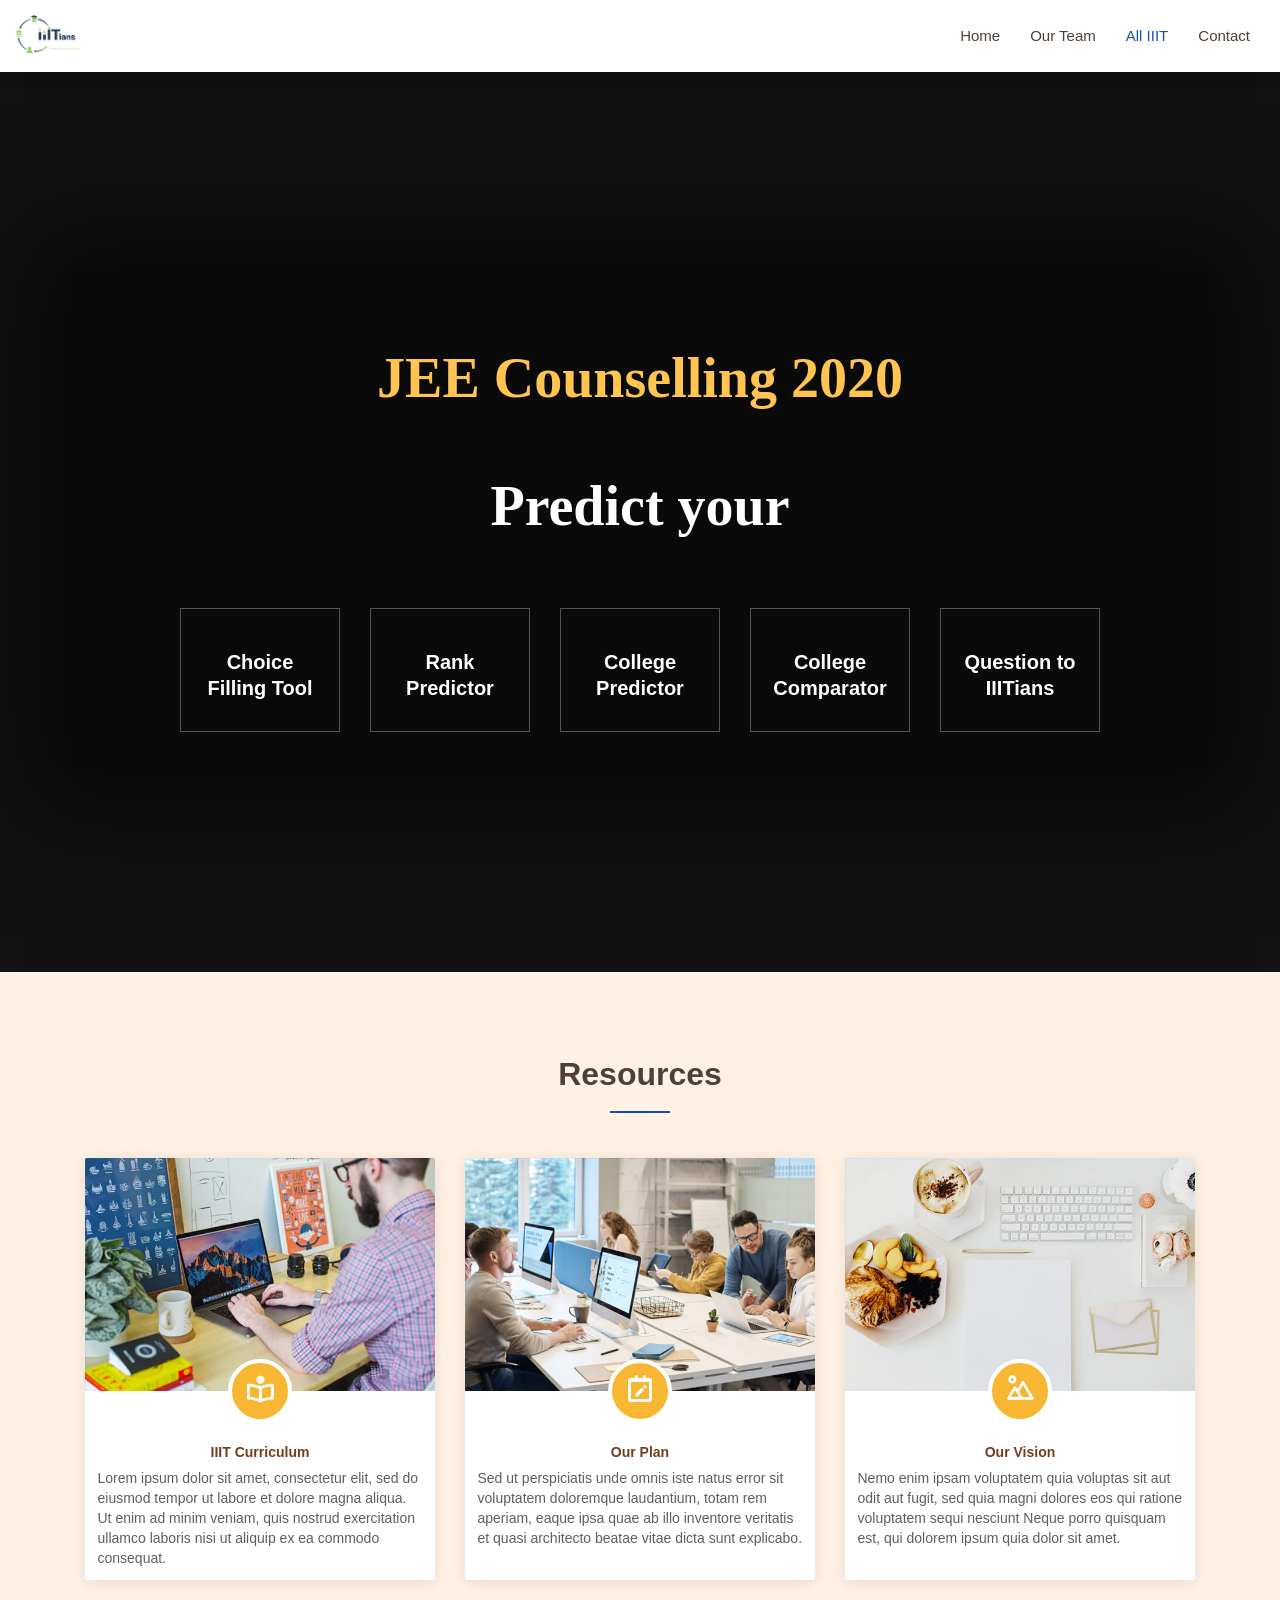
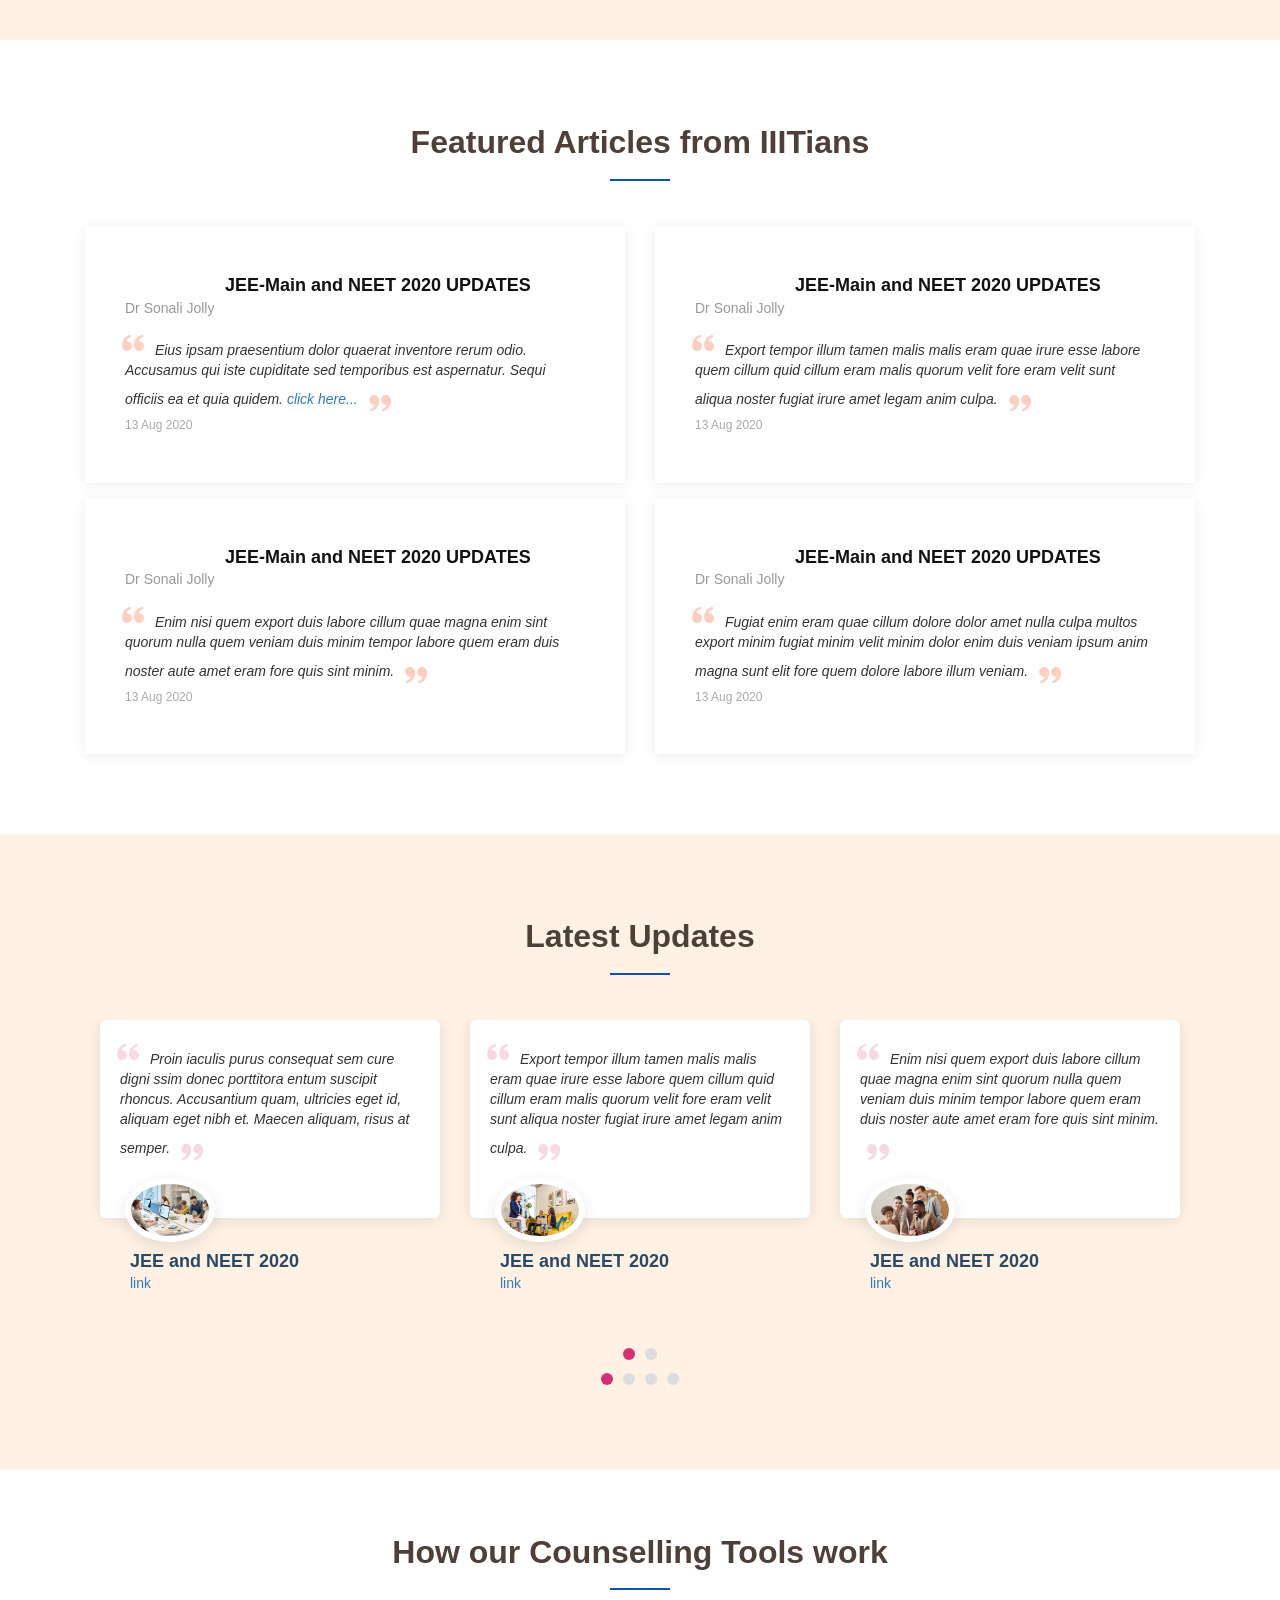
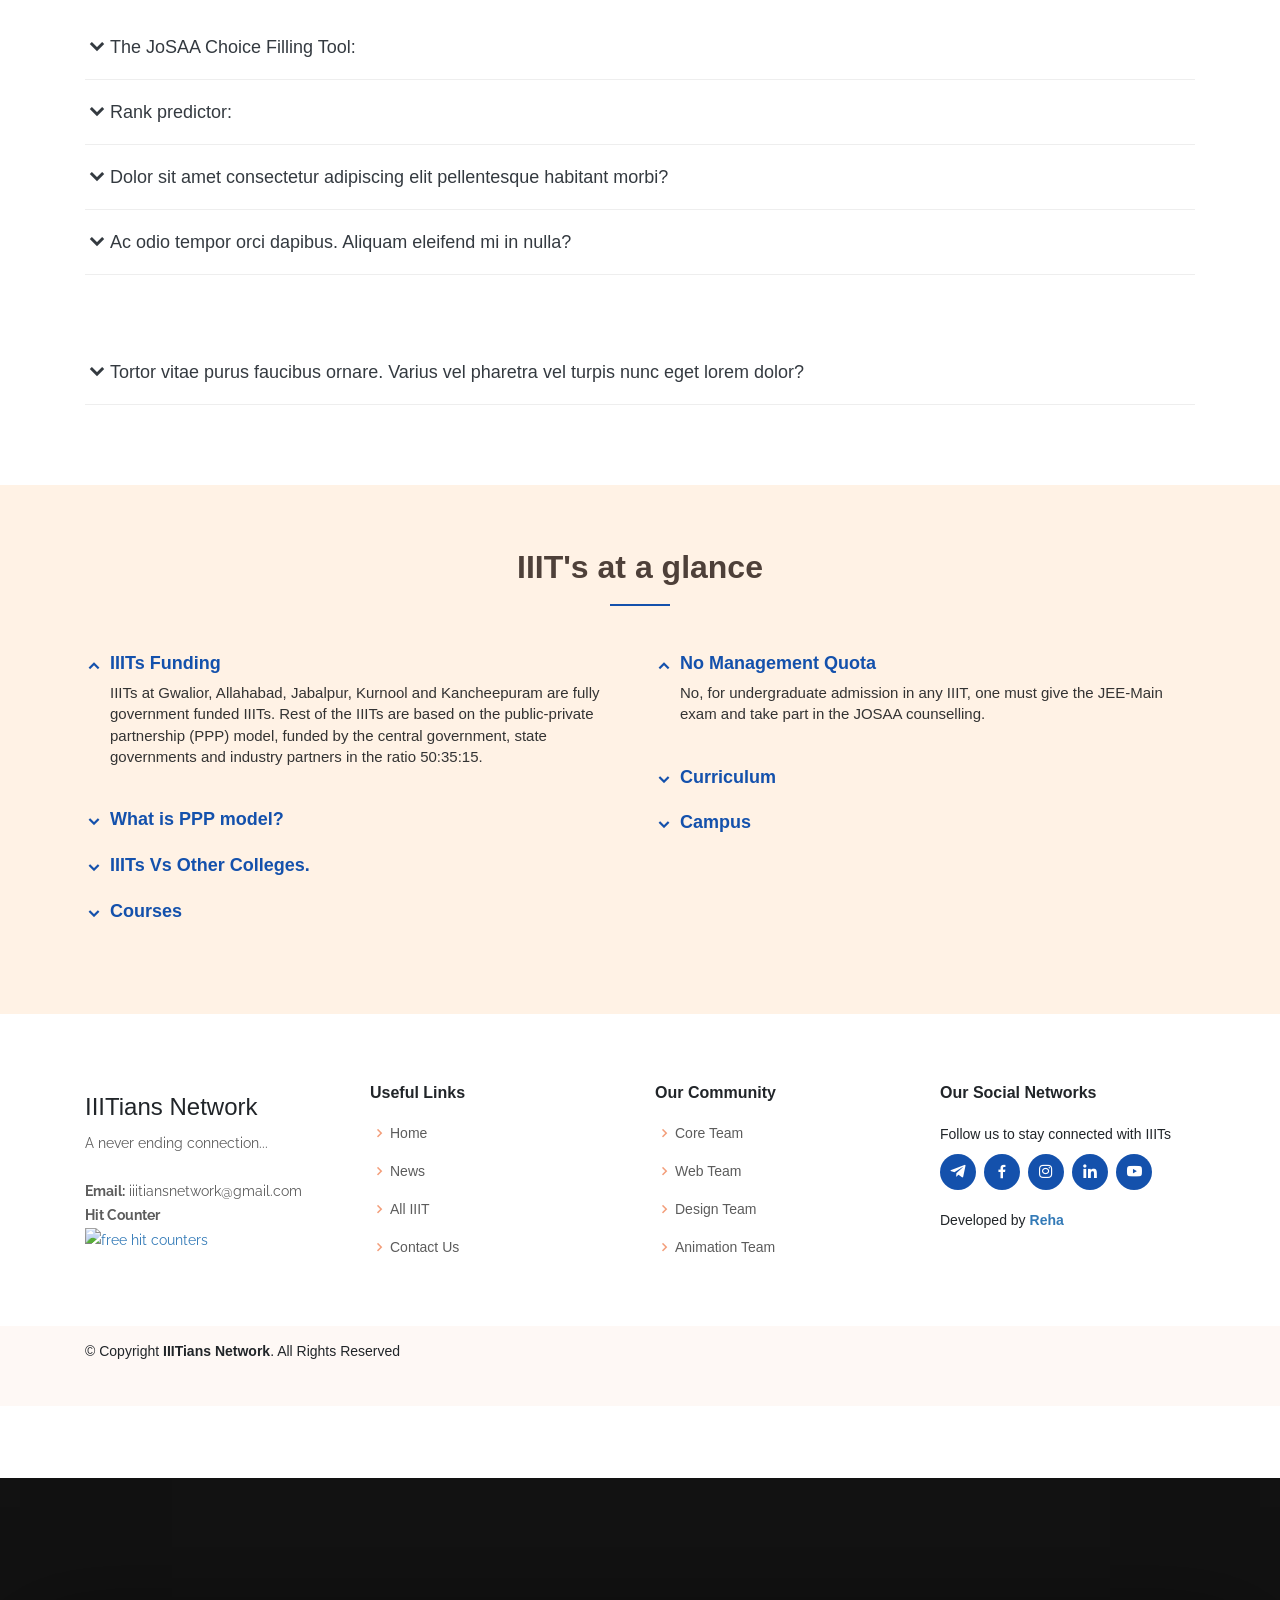
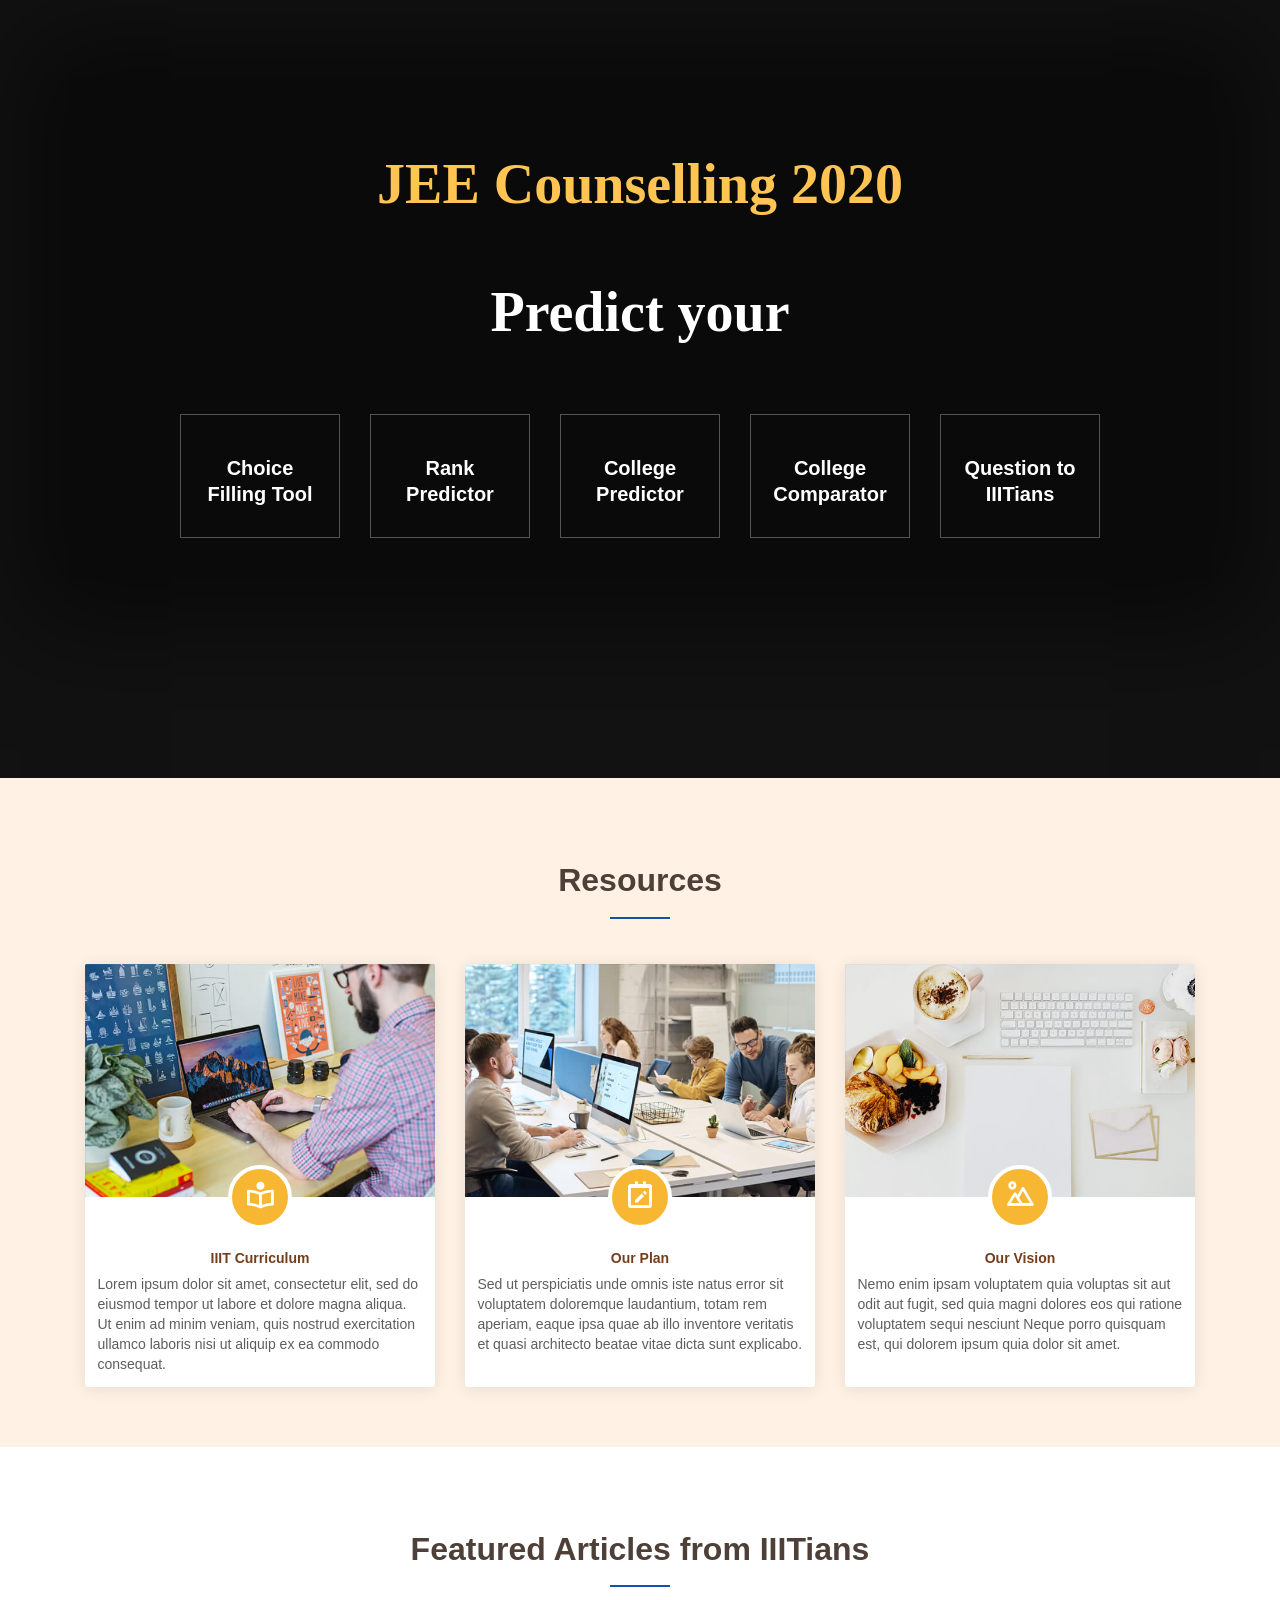
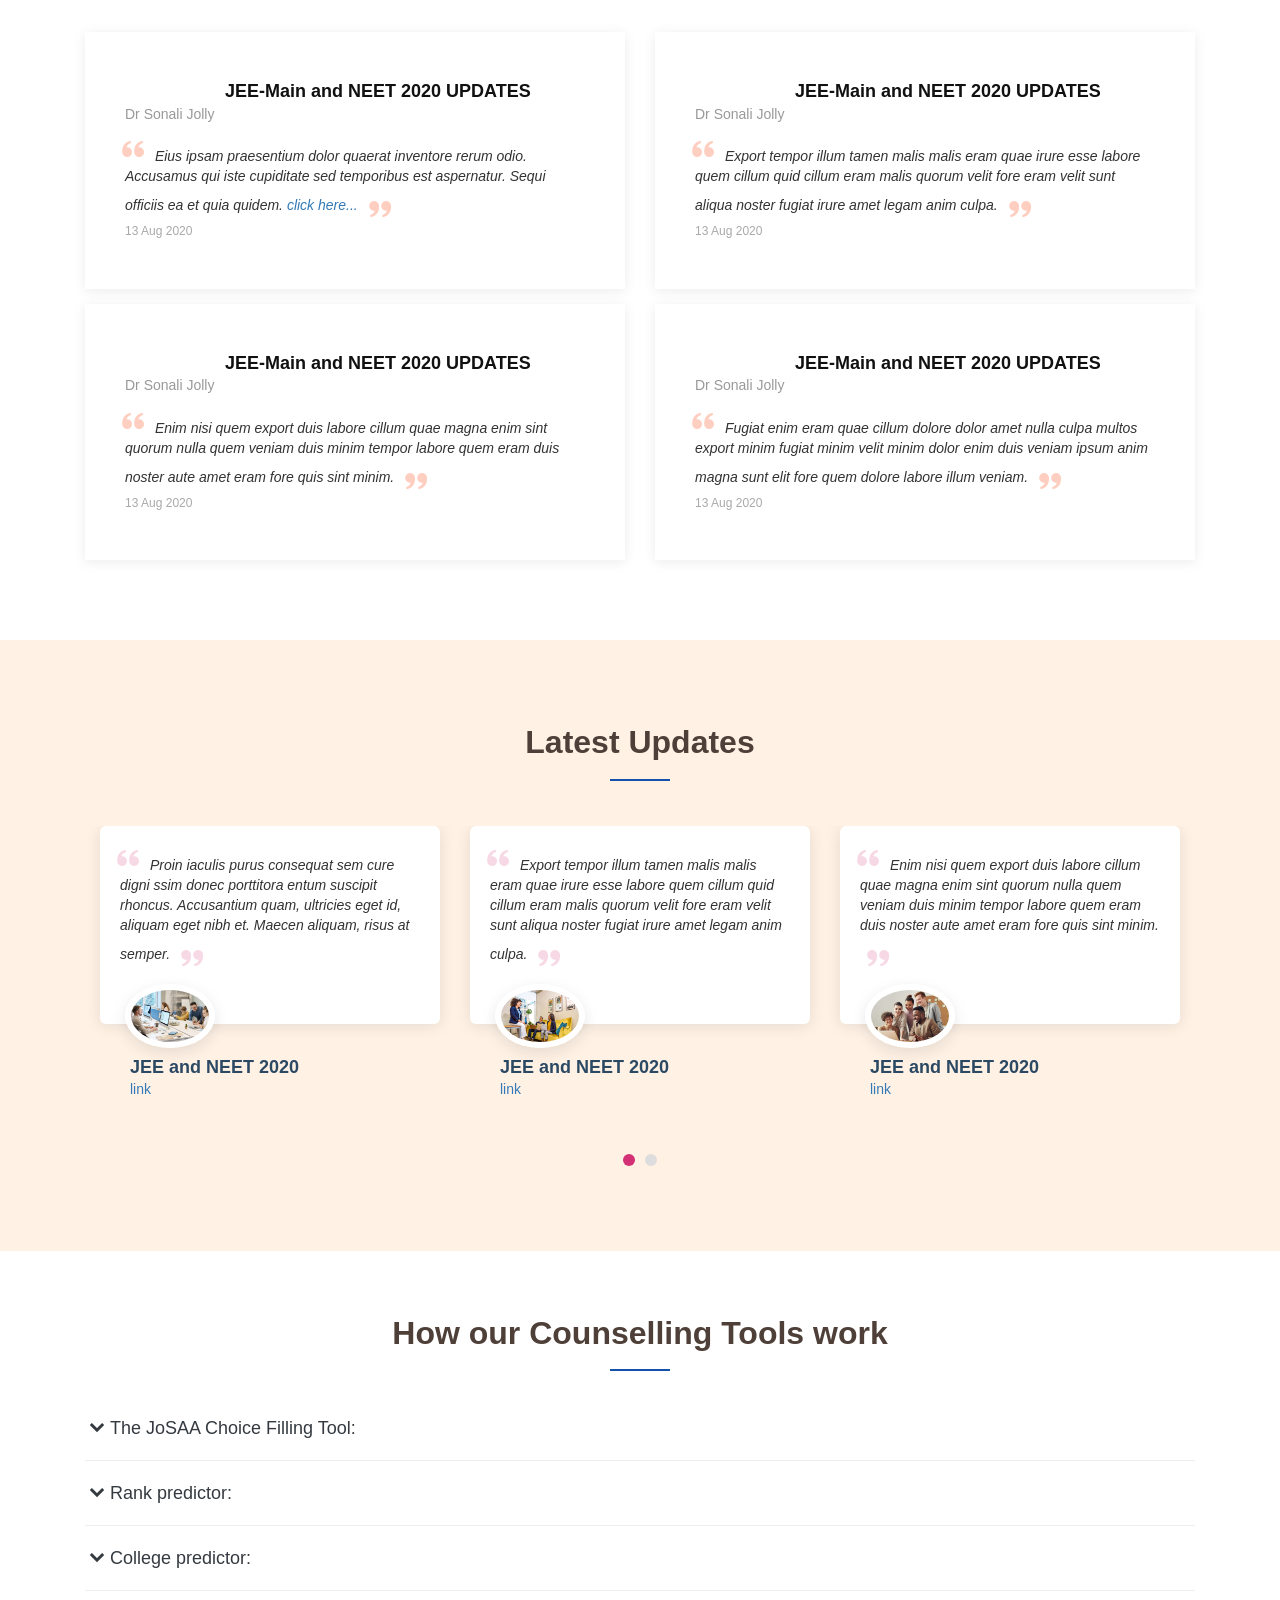
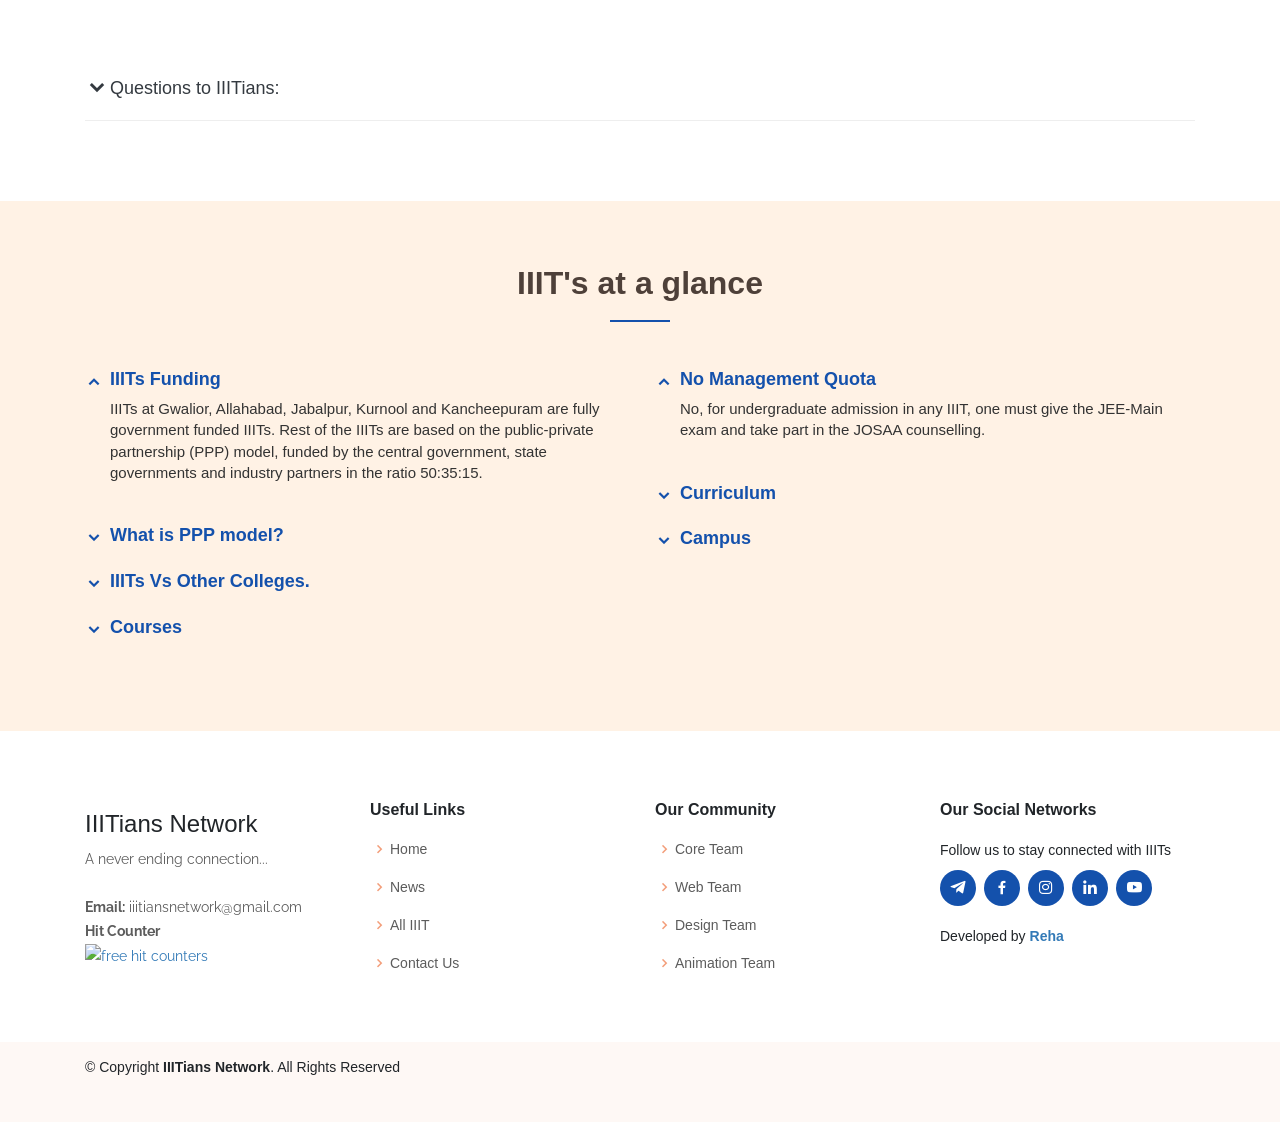
==== commit 28c37293: "Merge branch 'master' into patch-2" ====
--- a/index.html
+++ b/index.html
@@ -1,3 +1,4 @@
+
 <!DOCTYPE html>
 <html lang="en">
 
@@ -451,33 +452,41 @@
 				</li>
 	  
 				<li data-aos="fade-up" data-aos-delay="150">
-				  <a data-toggle="collapse" href="#faq3" class="collapsed">College predictor: <i class="icofont-simple-up"></i></a>
+				  <a data-toggle="collapse" href="#faq3" class="collapsed">Dolor sit amet consectetur adipiscing elit pellentesque habitant morbi? <i class="icofont-simple-up"></i></a>
 				  <div id="faq3" class="collapse" data-parent=".faq-list">
 					<p>
-					 This tool helps you to predict your preferred college based on your Percentile/Rank and Category. After clicking on the rank predictor icon, submit your percentile/rank and your category in the dialogue box appearing.<br>
-					 On comparing your percentile and ranks with the top affecting factors like last year cut-offs of each JoSAA rounds, average placement of the institutes, highest placement of the institutes, increased no of seats every year and female quota increment you will be provided with few institutes and their respective presumed branches. 
-
+					  Eleifend mi in nulla posuere sollicitudin aliquam ultrices sagittis orci. Faucibus pulvinar elementum integer enim. Sem nulla pharetra diam sit amet nisl suscipit. Rutrum tellus pellentesque eu tincidunt. Lectus urna duis convallis convallis tellus. Urna molestie at elementum eu facilisis sed odio morbi quis
 					</p>
 				  </div>
 				</li>
 	  
 				<li data-aos="fade-up" data-aos-delay="150">
-				  <a data-toggle="collapse" href="#faq4" class="collapsed">College comparator:<i class="icofont-simple-up"></i></a>
+				  <a data-toggle="collapse" href="#faq4" class="collapsed">Ac odio tempor orci dapibus. Aliquam eleifend mi in nulla? <i class="icofont-simple-up"></i></a>
 				  <div id="faq4" class="collapse" data-parent=".faq-list">
 					<p>
-					  This tool provides you with the right comparison of IIIT’s. You have to select the two IIIT’s that you want to compare from the dialog box provided. And you will be getting the information about each IIIT based on their academic curriculum, performance, placements, college life, etc. Whereby, you can choose your appropriate college and branch while filling your choices.
+					  Dolor sit amet consectetur adipiscing elit pellentesque habitant morbi. Id interdum velit laoreet id donec ultrices. Fringilla phasellus faucibus scelerisque eleifend donec pretium. Est pellentesque elit ullamcorper dignissim. Mauris ultrices eros in cursus turpis massa tincidunt dui.
 					</p>
 				  </div>
 				</li>
 	  
 				<li data-aos="fade-up" data-aos-delay="150">
-				  <a data-toggle="collapse" href="#faq5" class="collapsed">Questions to IIITians:<i class="icofont-simple-up" ></i></a>
+				  <a data-toggle="collapse" href="#faq5" class="collapsed">Tempus quam pellentesque nec nam aliquam sem et tortor consequat? <i class="icofont-simple-up" ></i></a>
 				  <div id="faq5" class="collapse" data-parent=".faq-list">
 					<p>
-					 You can post your queries to us by clicking on this icon. You have to fill few details of yours as, your full-name, email-ID, and your query. You have to select weather your question is related to any particular IIIT or a general question. The question will be forwarded to our team from that particular institute and you will get reply from them with email. The questions as well as their answers will be reflected in the website as well.
+					  Molestie a iaculis at erat pellentesque adipiscing commodo. Dignissim suspendisse in est ante in. Nunc vel risus commodo viverra maecenas accumsan. Sit amet nisl suscipit adipiscing bibendum est. Purus gravida quis blandit turpis cursus in
 					</p>
 				  </div>
-				</li>  
+				</li>
+	  
+				<li data-aos="fade-up" data-aos-delay="150">
+				  <a data-toggle="collapse" href="#faq6" class="collapsed">Tortor vitae purus faucibus ornare. Varius vel pharetra vel turpis nunc eget lorem dolor? <i class="icofont-simple-up"></i></a>
+				  <div id="faq6" class="collapse" data-parent=".faq-list">
+					<p>
+					  Laoreet sit amet cursus sit amet dictum sit amet justo. Mauris vitae ultricies leo integer malesuada nunc vel. Tincidunt eget nullam non nisi est sit amet. Turpis nunc eget lorem dolor sed. Ut venenatis tellus in metus vulputate eu scelerisque. Pellentesque diam volutpat commodo sed egestas egestas fringilla phasellus faucibus. Nibh tellus molestie nunc non blandit massa enim nec.
+					</p>
+				  </div>
+				</li>
+	  
 			  </ul>
 	  
 			</div>
@@ -733,3 +742,740 @@
 </body>
 
 </html>
+
+<!DOCTYPE html>
+<html lang="en">
+
+<head>
+	<!-- All credit of web development  goes to Reha IIIT Dharwad 2019 Batch -->
+
+	<meta charset="utf-8" />
+	<meta content="width=device-width, initial-scale=1.0" name="viewport" />
+	<!-- Global site tag (gtag.js) - Google Analytics -->
+	<script async src="https://www.googletagmanager.com/gtag/js?id=UA-166050406-1"></script>
+	<script>
+		window.dataLayer = window.dataLayer || [];
+		function gtag() {
+			dataLayer.push(arguments);
+		}
+		gtag("js", new Date());
+
+		gtag("config", "UA-166050406-1");
+	</script>
+
+	<!-- Title of your page: add the name of your IIIT-->
+	<title>Counselling | IIITians Network</title>
+	<meta content="This is All IIIT page of the community IIITians Network" name="descriptison" />
+	<!--You have to update the name of your IIIT in both these lines -->
+	<meta content="IIITians Network - All IIIT" name="keywords" />
+
+	<!-- Favicons -->
+	<link href="img/logo/iiitian.png" rel="icon" />
+	<link href="img/logo/iiitian.png" rel="apple-touch-icon" />
+
+	<!-- Google Fonts -->
+	<link href="https://fonts.googleapis.com/css2?family=Raleway:wght@300;400;500;600&family=Roboto&display=swap"
+		rel="stylesheet" />
+	<link rel="stylesheet" href="https://maxcdn.bootstrapcdn.com/font-awesome/4.7.0/css/font-awesome.min.css" />
+
+	<!-- Vendor CSS Files -->
+	<link href="assets/vendor/bootstrap/css/bootstrap.min.css" rel="stylesheet" />
+	<link href="assets/vendor/icofont/icofont.min.css" rel="stylesheet" />
+	<link href="assets/vendor/boxicons/css/boxicons.min.css" rel="stylesheet" />
+	<link href="assets/vendor/venobox/venobox.css" rel="stylesheet" />
+	<link href="assets/vendor/owl.carousel/assets/owl.carousel.min.css" rel="stylesheet" />
+	<link href="assets/vendor/aos/aos.css" rel="stylesheet" />
+
+	<!-- Animation for text -->
+	<link rel="stylesheet" href="https://cdnjs.cloudflare.com/ajax/libs/normalize/5.0.0/normalize.min.css" />
+	<link rel="stylesheet" href="https://fonts.googleapis.com/css?family=Anton" />
+	<link rel="stylesheet" href="./style.css" />
+
+	<!-- Font awesome icons-->
+	<link rel="stylesheet" href="https://cdnjs.cloudflare.com/ajax/libs/font-awesome/4.7.0/css/font-awesome.min.css" />
+	
+	<!-- Main CSS File -->
+	<link href="assets/css/style.css" rel="stylesheet" />
+	<link href="assets/css/custom.css" rel="stylesheet" />
+	<link href="assets/css/footer.css" rel="stylesheet" />
+	<link rel="stylesheet" href="assets/css/heading.css" type="text/css" />
+	<link href="custom.css" rel="stylesheet" />
+
+	<!-- Carousel files -->
+	<link rel="stylesheet" href="https://maxcdn.bootstrapcdn.com/bootstrap/3.4.1/css/bootstrap.min.css" />
+	<script src="https://ajax.googleapis.com/ajax/libs/jquery/3.5.1/jquery.min.js"></script>
+	<script src="https://maxcdn.bootstrapcdn.com/bootstrap/3.4.1/js/bootstrap.min.js"></script>
+
+	<!--================================== STUDENT's LIFE CSS FILES =======================================================-->
+	<link rel="stylesheet" type="text/css" href="assets/css/studentsLife.css" />
+	<!--================================== STUDENT's LIFE CSS FILE END =======================================================-->
+
+	<!--==================================Counter Up files ====================-->
+	<!-- <link rel="stylesheet" href="https://stackpath.bootstrapcdn.com/bootstrap/4.4.1/css/bootstrap.min.css"> -->
+	<!-- <link rel="stylesheet" href="https://stackpath.bootstrapcdn.com/font-awesome/4.7.0/css/font-awesome.min.css"> -->
+	<script src="https://code.jquery.com/jquery-1.12.4.min.js"
+		integrity="sha256-ZosEbRLbNQzLpnKIkEdrPv7lOy9C27hHQ+Xp8a4MxAQ=" crossorigin="anonymous"></script>
+
+	<!--==================================Counter Up files over ==============-->
+	<!--================= Loader Part start ===============-->
+	<script type="text/javascript">
+        $(window).load(function () {
+            $(".se-pre-con").fadeOut("slow");;
+        });
+    </script>
+	<style>
+		.no-js #loader {
+			display: none;
+		}
+
+		.js #loader {
+			display: block;
+			position: absolute;
+			left: 100px;
+			top: 0;
+		}
+
+		.se-pre-con {
+			position: fixed;
+			left: 0px;
+			top: 0px;
+			width: 100%;
+			height: 100%;
+			z-index: 9999;
+			background: url("./img/loader/loader.gif") center no-repeat #fff;
+		}		
+	</style>
+	<!-- =================== Loader part ended=================== -->
+</head>
+
+<body style="overflow-x: hidden;">
+	<div class="se-pre-con"></div>
+	<!-- ======= Header ======= -->
+	<header id="header" class="fixed-top">
+		<div class="container-fluid d-flex">
+			<div class="logo mr-auto">
+				<a href="index.html"><img src="img/logo/iiitian.png" alt="" class="img-fluid" /></a>
+			</div>
+
+			<nav class="nav-menu d-none d-lg-block">
+				<ul>
+					<li><a href="https://iiitiansnetwork.com/">Home</a></li>
+					<!--li><a href="">Counselling</a></li>
+                    <li><a href="">News</a></li>
+                    <li class="drop-down"><a href="">Login</a>
+                        <ul>
+                            <li><a href="#">Student</a></li>
+                            <li><a href="#">Clubs</a></li>
+                            <li class="drop-down"><a href="#">Register</a>
+                                <ul>
+                                    <li><a href="">Individual</a></li>
+                                    <li><a href="">Club</a></li>
+                                    <li><a href="">Non-IIIT Students</a></li>
+                                </ul>
+                            </li>
+                        </ul>
+                    </li-->
+					<li>
+						<a href="http://team.iiitiansnetwork.com/">Our Team</a>
+					</li>
+					<li class="active">
+						<a href="https://alliiit.iiitiansnetwork.com/">All IIIT</a>
+						<!--           	<ul>
+                  <li><a href="#">IIITM Gwalior</a></li>
+                  <li><a href="#">IIIT Allahabad</a></li>
+                  <li><a href="#">IIITDM Kancheepuram</a></li>
+                  <li><a href="#">IIITDM Jabalpur</a></li>
+                  <li><a href="#">IIITDM Kurnool</a></li>
+                  <li><a href="#">IIIT Chittoor</a></li>
+                  <li><a href="#">IIIT Guwahati</a></li>
+                  <li><a href="#">IIIT Kalyani</a></li>
+                  <li><a href="#">IIIT Una</a></li>
+                  <li><a href="#">IIIT Vadodara</a></li>
+                  <li><a href="#">IIIT Kota</a></li>
+                  <li><a href="#">IIIT Tiruchirappalli</a></li>
+                  <li><a href="#">IIIT Sonepat</a></li>
+                  <li><a href="#">IIIT Manipur</a></li>
+                  <li><a href="#">IIIT Lucknow</a></li>
+                  <li><a href="#">IIIT Dharward</a></li>
+                  <li><a href="#">IIIT Pune</a></li>
+                  <li><a href="#">IIIT Bhopal</a></li>
+                  <li><a href="#">IIIT Agartala</a></li>
+                  <li><a href="#">IIIT Nagpur</a></li>
+                  <li><a href="#">IIIT Ranchi</a></li>
+                  <li><a href="#">IIIT Surat</a></li>
+                  <li><a href="#">IIIT Bhagalpur</a></li>
+                  <li><a href="#">IIIT Raichur</a></li>
+				</ul>
+-->
+					</li>
+					<li>
+						<a href="https://contact.iiitiansnetwork.com/">Contact</a>
+					</li>
+				</ul>
+			</nav>
+			<!-- .nav-menu -->
+		</div>
+	</header>
+	<!-- End Header -->
+
+	<main id="main" style="overflow-x: hidden;">
+		 <!-- ======= Hero Section ======= -->
+		 <section id="hero" class="d-flex align-items-center justify-content-center">
+			 <div id="particles-js"></div>
+			<div class="container particle-overlay" data-aos="fade-up">
+			
+			 <div class="row justify-content-center" data-aos="fade-up" data-aos-delay="150">
+					<div class="col-xl-6 col-lg-6">
+					<h1 style="color:#ffc451"><span><b>JEE Counselling  2020</b></span></h1>
+					</div>
+				    <link href="https://fonts.googleapis.com/css?family=Raleway:200,100,400" rel="stylesheet" type="text/css" />
+			</div>		
+					<h1><br>
+					<span
+						class="txt-rotate"
+						data-period="2000"
+						
+						data-rotate='[ "Predict your ranks", "Compare your collages", "Ask to IIITians"]'></span>
+					</h1>
+					<br>
+					<br>
+			  <div class="row mt-5 justify-content-center" data-aos="zoom-in" data-aos-delay="250">
+				<div class="col-xl-2 col-md-4 col-6 mt-4 mt-xl-0">
+					<div class="icon-box">
+					  <i class="ri-paint-brush-line"></i>
+					  <h3><a href="Choicefillingtool.html" target="_blank">Choice Filling Tool</a></h3>
+					</div>
+				  </div>
+				  <div class="col-xl-2 col-md-4 col-6 mt-4 mt-md-0">
+				  <div class="icon-box">
+					<i class="ri-calendar-todo-line"></i>
+					<h3><a href="Rankpredictor.html" target="_blank">Rank Predictor</a></h3>
+				  </div>
+				</div>
+				<div class="col-xl-2 col-md-4 col-6 mt-4 mt-xl-0">
+				  <div class="icon-box">
+					<i class="ri-paint-brush-line"></i>
+					<h3><a href="collagepredictor.html" target="_blank">College Predictor</a></h3>
+				  </div>
+				</div>
+				<div class="col-xl-2 col-md-4 col-6 mt-4 mt-xl-0">
+				  <div class="icon-box">
+					<i class="ri-database-2-line"></i>
+					<h3><a href="">College Comparator</a></h3>
+				  </div>
+				</div>
+				<div class="col-xl-2 col-md-4 col-6 mt-4 mt-xl-0">
+					<div class="icon-box">
+					  <i class="ri-paint-brush-line"></i>
+					  <h3><a href="">Question to IIITians</a></h3>
+					</div>
+				</div>
+			  </div>
+			  <br>
+			  <br>
+			</div>
+		  </section><!-- End Hero -->
+		   <!-- ======= Why Us Section ======= -->
+		   <section id="why-us" class="why-us section-bg" style="background-color: #fff2e5;">
+			<div class="container">
+				<div class="section-title" data-aos="fade-up">
+					<p>Resources</p>
+				</div>
+			  <div class="row">
+				<div class="col-lg-4 col-md-6 d-flex align-items-stretch" data-aos="zoom-in" data-aos-delay="150">
+				  <div class="card">
+					<img src="img/counselling/about-boxes-2.jpg" class="card-img-top" alt="...">
+					<div class="card-icon">
+					  <i class="bx bx-book-reader"></i>
+					</div>
+					<div class="card-body">
+					  <h5 class="card-title"><a href="">IIIT Curriculum</a></h5>
+					  <p class="card-text">Lorem ipsum dolor sit amet, consectetur elit, sed do eiusmod tempor ut labore et dolore magna aliqua. Ut enim ad minim veniam, quis nostrud exercitation ullamco laboris nisi ut aliquip ex ea commodo consequat. </p>
+					</div>
+				  </div>
+				</div>
+				<div class="col-lg-4 col-md-6 d-flex align-items-stretch" data-aos="zoom-in" data-aos-delay="150">
+				  <div class="card">
+					<img src="img/counselling/why-us-1.jpg" class="card-img-top" alt="...">
+					<div class="card-icon">
+					  <i class="bx bx-calendar-edit"></i>
+					</div>
+					<div class="card-body">
+					  <h5 class="card-title"><a href="">Our Plan</a></h5>
+					  <p class="card-text">Sed ut perspiciatis unde omnis iste natus error sit voluptatem doloremque laudantium, totam rem aperiam, eaque ipsa quae ab illo inventore veritatis et quasi architecto beatae vitae dicta sunt explicabo. </p>
+					</div>
+				  </div>
+				</div>
+				<div class="col-lg-4 col-md-6 d-flex align-items-stretch" data-aos="zoom-in" data-aos-delay="150">
+				  <div class="card">
+					<img src="img/counselling/about-boxes-3.jpg" class="card-img-top" alt="...">
+					<div class="card-icon">
+					  <i class="bx bx-landscape"></i>
+					</div>
+					<div class="card-body">
+					  <h5 class="card-title"><a href="">Our Vision</a></h5>
+					  <p class="card-text">Nemo enim ipsam voluptatem quia voluptas sit aut odit aut fugit, sed quia magni dolores eos qui ratione voluptatem sequi nesciunt Neque porro quisquam est, qui dolorem ipsum quia dolor sit amet. </p>
+					</div>
+				  </div>
+				</div>
+			  </div>
+	  
+			</div>
+		  </section><!-- End Why Us Section -->
+	   <!-- ======= Testimonials Section ======= -->
+	   <section id="testimonials" class="testimonials">
+		<div class="container">
+			<div class="section-title" data-aos="fade-up">
+				<p>Featured Articles from IIITians</p>
+			</div>
+		  <div class="row">
+  
+			<div class="col-lg-6" data-aos="fade-right">
+			  <div class="testimonial-item">
+				<img src="assets/img/testimonials/testimonials-1.jpg" class="testimonial-img" alt="">
+				<h3>JEE-Main and NEET 2020 UPDATES</h3>
+				<h4>Dr Sonali Jolly</h4>
+				<p>
+					<i class="bx bxs-quote-alt-left quote-icon-left"></i>
+					Eius ipsam praesentium dolor quaerat inventore rerum odio. Accusamus qui iste cupiditate sed temporibus est aspernatur. Sequi officiis ea et quia quidem.
+					<a href="#">click here...</a>
+					<i class="bx bxs-quote-alt-right quote-icon-right"></i>
+				</p>
+				<h6 style="color:darkgray">13 Aug 2020</h6>
+			  </div>
+			</div>
+  
+			<div class="col-lg-6" data-aos="fade-left" data-aos-delay="100">
+			  <div class="testimonial-item mt-4 mt-lg-0">
+				<img src="assets/img/testimonials/testimonials-2.jpg" class="testimonial-img" alt="">
+				<h3>JEE-Main and NEET 2020 UPDATES</h3>
+				<h4>Dr Sonali Jolly</h4>
+				<p>
+				  <i class="bx bxs-quote-alt-left quote-icon-left"></i>
+				  Export tempor illum tamen malis malis eram quae irure esse labore quem cillum quid cillum eram malis quorum velit fore eram velit sunt aliqua noster fugiat irure amet legam anim culpa.
+				  <i class="bx bxs-quote-alt-right quote-icon-right"></i>
+				</p>
+				<h6 style="color:darkgray">13 Aug 2020</h6>
+			  </div>
+			</div>
+  
+			<div class="col-lg-6" data-aos="fade-right" data-aos-delay="200">
+			  <div class="testimonial-item mt-4">
+				<img src="assets/img/testimonials/testimonials-3.jpg" class="testimonial-img" alt="">
+				<h3>JEE-Main and NEET 2020 UPDATES</h3>
+				<h4>Dr Sonali Jolly</h4>
+				<p>
+				  <i class="bx bxs-quote-alt-left quote-icon-left"></i>
+				  Enim nisi quem export duis labore cillum quae magna enim sint quorum nulla quem veniam duis minim tempor labore quem eram duis noster aute amet eram fore quis sint minim.
+				  <i class="bx bxs-quote-alt-right quote-icon-right"></i>
+				</p>
+				<h6 style="color:darkgray">13 Aug 2020</h6>
+			  </div>
+			</div>
+  
+			<div class="col-lg-6" data-aos="fade-left" data-aos-delay="300">
+			  <div class="testimonial-item mt-4">
+				<img src="assets/img/testimonials/testimonials-4.jpg" class="testimonial-img" alt="">
+				<h3>JEE-Main and NEET 2020 UPDATES</h3>
+				<h4>Dr Sonali Jolly</h4>
+				<p>
+				  <i class="bx bxs-quote-alt-left quote-icon-left"></i>
+				  Fugiat enim eram quae cillum dolore dolor amet nulla culpa multos export minim fugiat minim velit minim dolor enim duis veniam ipsum anim magna sunt elit fore quem dolore labore illum veniam.
+				  <i class="bx bxs-quote-alt-right quote-icon-right"></i>
+				</p>
+				<h6 style="color:darkgray">13 Aug 2020</h6>
+			  </div>
+			</div>
+		  </div>
+  
+		</div>
+	  </section><!-- End Testimonials Section -->
+
+	  <!--UPDATES TESTMONIALS-->
+   <!-- ======= Testimonials Section ======= -->
+   <section id="testimonials" class="testimonials section-bg"  style="background-color: #fff2e5;">
+	<div class="container">
+
+		<div class="section-title" data-aos="fade-up">
+			<p>Latest Updates</p>
+		</div>
+
+	  <div class="owl-carousel testimonials-carousel" data-aos="zoom-out" data-aos-delay="150">
+
+		<div class="testimonial-item1">
+		  <p>
+			<i class="bx bxs-quote-alt-left quote-icon-left"></i>
+			Proin iaculis purus consequat sem cure digni ssim donec porttitora entum suscipit rhoncus. Accusantium quam, ultricies eget id, aliquam eget nibh et. Maecen aliquam, risus at semper.
+			<i class="bx bxs-quote-alt-right quote-icon-right"></i>
+		  </p>
+		  <img src="img/counselling/why-us-1.jpg" class="testimonial-img" alt="">
+		  <h3>JEE and NEET 2020</h3>
+		  <h4><a href="#">link</a></h4>
+		</div>
+
+		<div class="testimonial-item1">
+		  <p>
+			<i class="bx bxs-quote-alt-left quote-icon-left"></i>
+			Export tempor illum tamen malis malis eram quae irure esse labore quem cillum quid cillum eram malis quorum velit fore eram velit sunt aliqua noster fugiat irure amet legam anim culpa.
+			<i class="bx bxs-quote-alt-right quote-icon-right"></i>
+		  </p>
+		  <img src="img/counselling/why-us-2.jpg" class="testimonial-img" alt="">
+		  <h3>JEE and NEET 2020</h3>
+		  <h4><a href="#">link</a></h4>
+		</div>
+
+		<div class="testimonial-item1">
+		  <p>
+			<i class="bx bxs-quote-alt-left quote-icon-left"></i>
+			Enim nisi quem export duis labore cillum quae magna enim sint quorum nulla quem veniam duis minim tempor labore quem eram duis noster aute amet eram fore quis sint minim.
+			<i class="bx bxs-quote-alt-right quote-icon-right"></i>
+		  </p>
+		  <img src="img/counselling/why-us-3.jpg" class="testimonial-img" alt="">
+		  <h3>JEE and NEET 2020</h3>
+		  <h4><a href="#">link</a></h4>
+		</div>
+
+		<div class="testimonial-item1">
+		  <p>
+			<i class="bx bxs-quote-alt-left quote-icon-left"></i>
+			Fugiat enim eram quae cillum dolore dolor amet nulla culpa multos export minim fugiat minim velit minim dolor enim duis veniam ipsum anim magna sunt elit fore quem dolore labore illum veniam.
+			<i class="bx bxs-quote-alt-right quote-icon-right"></i>
+		  </p>
+		  <img src="img/counselling/about-boxes-1.jpg" class="testimonial-img" alt="">
+		  <h3>JEE and NEET 2020</h3>
+		  <h4><a href="#">link</a></h4>
+		</div>
+
+		<div class="testimonial-item1">
+		  <p>
+			<i class="bx bxs-quote-alt-left quote-icon-left"></i>
+			Quis quorum aliqua sint quem legam fore sunt eram irure aliqua veniam tempor noster veniam enim culpa labore duis sunt culpa nulla illum cillum fugiat legam esse veniam culpa fore nisi cillum quid.
+			<i class="bx bxs-quote-alt-right quote-icon-right"></i>
+		  </p>
+		  <img src="img/counselling/about-boxes-2.jpg" class="testimonial-img" alt="">
+		  <h3>JEE and NEET 2020</h3>
+		  <h4><a href="#">link</a></h4>
+		</div>
+
+	  </div>
+
+	</div>
+  </section><!-- End Testimonials Section -->
+
+    
+	  <!--UPDATES ENDED-->
+		  <!-- ======= Frequenty Asked Questions Section ======= -->
+		  <section class="faq" >
+			<div class="container" >
+	  
+				<div class="section-title" data-aos="fade-up">
+					<p>How our Counselling Tools work</p>
+				</div>
+	  
+			  <ul class="faq-list">
+	  
+				<li data-aos="fade-up" data-aos-delay="150">
+				  <a data-toggle="collapse" class="collapsed" href="#faq1">The JoSAA Choice Filling Tool:<i class="icofont-simple-up"></i></a>
+				  <div id="faq1" class="collapse" data-parent=".faq-list" >
+					<p>
+					  This tool helps you to practice the filling of choices as done in JoSAA Counselling website. Upon clicking this icon, you will be forwarded to a window requesting you to choose from your preferred institutes, category, seat-pool and preferred branch, after choosing accordingly, click on the submit option. You will be provided with the a table of selected Institutes, respective branches, and opening and closing cut-off of all 7 JoSAA rounds. You can sort the rows in according to the columns of JoSAA cut-off opening and closing ranks.
+					  <br>By practicing beforehand, you will be able to get a clear picture of how counselling takes place and you will be able to fill your choices without any doubts or faults!
+
+					</p>
+				  </div>
+				</li>
+	  
+				<li data-aos="fade-up" data-aos-delay="150">
+				  <a data-toggle="collapse" href="#faq2" class="collapsed">Rank predictor:<i class="icofont-simple-up"></i></a>
+				  <div id="faq2" class="collapse" data-parent=".faq-list">
+					<p>
+					 The Rank Predictor tool helps you to predict the most probable rank based on your percentile. You have to fill your percentile and your category in the dialog box appearing and click on submit option. You will be provided with an expected JEE Main rank based on the previous year ranks data. <br>
+					 Note: This is just an anticipated rank based on previous year ranks and not an exact rank! Our Predictions Models are designed and trained by expert students with counselling experience.  We made our prediction models better than other websites and fixed many traditional loopholes that they have.
+					</p>
+				  </div>
+				</li>
+	  
+				<li data-aos="fade-up" data-aos-delay="150">
+				  <a data-toggle="collapse" href="#faq3" class="collapsed">College predictor: <i class="icofont-simple-up"></i></a>
+				  <div id="faq3" class="collapse" data-parent=".faq-list">
+					<p>
+					 This tool helps you to predict your preferred college based on your Percentile/Rank and Category. After clicking on the rank predictor icon, submit your percentile/rank and your category in the dialogue box appearing.<br>
+					 On comparing your percentile and ranks with the top affecting factors like last year cut-offs of each JoSAA rounds, average placement of the institutes, highest placement of the institutes, increased no of seats every year and female quota increment you will be provided with few institutes and their respective presumed branches. 
+
+					</p>
+				  </div>
+				</li>
+	  
+				<li data-aos="fade-up" data-aos-delay="150">
+				  <a data-toggle="collapse" href="#faq4" class="collapsed">College comparator:<i class="icofont-simple-up"></i></a>
+				  <div id="faq4" class="collapse" data-parent=".faq-list">
+					<p>
+					  This tool provides you with the right comparison of IIIT’s. You have to select the two IIIT’s that you want to compare from the dialog box provided. And you will be getting the information about each IIIT based on their academic curriculum, performance, placements, college life, etc. Whereby, you can choose your appropriate college and branch while filling your choices.
+					</p>
+				  </div>
+				</li>
+	  
+				<li data-aos="fade-up" data-aos-delay="150">
+				  <a data-toggle="collapse" href="#faq5" class="collapsed">Questions to IIITians:<i class="icofont-simple-up" ></i></a>
+				  <div id="faq5" class="collapse" data-parent=".faq-list">
+					<p>
+					 You can post your queries to us by clicking on this icon. You have to fill few details of yours as, your full-name, email-ID, and your query. You have to select weather your question is related to any particular IIIT or a general question. The question will be forwarded to our team from that particular institute and you will get reply from them with email. The questions as well as their answers will be reflected in the website as well.
+					</p>
+				  </div>
+				</li>  
+			  </ul>
+	  
+			</div>
+		  </section><!-- End Frequenty Asked Questions Section -->
+	   <!-- ======= Join us Section ======= -->
+	   <section id="faq" class="faqi section-bg"  style="background-color: #fff2e5;">
+		<div class="container">
+
+			<div class="section-title" data-aos="fade-up">
+				<p>IIIT's at a glance</p>
+			</div>
+
+		   <div class="row">
+
+				<div class="col-lg-6">                       
+					<ul class="faq-list">
+						<li data-aos="fade-right" data-aos-delay="100">
+							<a data-toggle="collapse" class="" href="#faq1">IIITs Funding<i class="icofont-simple-up"></i></a>
+							<div id="faq1" class="collapse show" data-parent=".faq-list">
+								<p>
+									IIITs at Gwalior, Allahabad, Jabalpur, Kurnool and Kancheepuram are fully government funded IIITs. Rest of the IIITs are based on the public-private partnership (PPP) model, funded by the central government, state governments and industry partners in the ratio 50:35:15.
+								</p>
+							</div>
+						</li>
+						<li data-aos="fade-right" data-aos-delay="200">
+							<a data-toggle="collapse" href="#faq2" class="collapsed">What is PPP model?<i class="icofont-simple-up"></i></a>
+							<div id="faq2" class="collapse" data-parent=".faq-list">
+								<p>
+									A publicâ€“private partnership involves both government and private organizations working together to complete a project. New IIITs are funded by the central government, state governments and private organizations.
+								</p>
+							</div>
+						</li>
+						<li data-aos="fade-right" data-aos-delay="300">
+							<a data-toggle="collapse" href="#faq3" class="collapsed">IIITs Vs Other Colleges.<i class="icofont-simple-up"></i></a>
+							<div id="faq3" class="collapse" data-parent=".faq-list">
+								<p>
+									IIIITs, unlike other major government funded colleges, are a group of institutes that are focused mainly on information technology. They have a curriculum strictly aligned as per the needs of the IT industry.
+								</p>
+							</div>
+						</li>
+						<li data-aos="fade-right" data-aos-delay="300">
+							<a data-toggle="collapse" href="#faq4" class="collapsed">Courses<i class="icofont-simple-up"></i></a>
+							<div id="faq4" class="collapse" data-parent=".faq-list">
+								<p>
+									Most of the IIITs offer undergraduate courses in Computer Science & Engineering, Electronics & Communication Engineering and Information Technology. However some IIITs also offer undergraduate courses in design (IIIT-Jabalpur), mechanical engineering (IIIT-Kancheepuram), etc.
+								</p>
+							</div>
+						</li>                 
+					</ul>                
+				</div>
+				
+				<div class="col-lg-6">
+					<ul class="faq-list">
+						<li data-aos="fade-left" data-aos-delay="100">
+							<a data-toggle="collapse" class="" href="#faq_5">No Management Quota<i class="icofont-simple-up"></i></a>
+							<div id="faq_5" class="collapse show" data-parent=".faq-list">
+								<p>
+									No, for undergraduate admission in any IIIT, one must give the JEE-Main exam and take part in the JOSAA counselling.
+								</p>
+							</div>
+						</li>
+						<li data-aos="fade-left" data-aos-delay="200">
+							<a data-toggle="collapse" href="#faq_6" class="collapsed">Curriculum<i class="icofont-simple-up"></i></a>
+							<div id="faq_6" class="collapse" data-parent=".faq-list">
+								<p>
+									The curriculum is strictly aligned to the needs of the IT industry. It is geared at keeping abreast with the latest developments in research and IT industry.
+								</p>
+							</div>
+						</li>
+						<li data-aos="fade-left" data-aos-delay="300">
+							<a data-toggle="collapse" href="#faq_7" class="collapsed">Campus<i class="icofont-simple-up"></i></a>
+							<div id="faq_7" class="collapse" data-parent=".faq-list">
+								<p>
+									Few IIITs have their own campus. Others are running in a temporary campus situated in some other colleges (like various IITs / NITs), until the construction of their campus is complete.
+								</p>
+							</div>
+						</li>         
+					</ul>
+				</div>
+		</div> <!-- Div class row closed -->
+		<!--div class="col-lg-12">
+				   <div class="section-title" data-aos="fade-up">
+						<h2>Some Statistics</h2>
+						<p></p>
+					</div>
+
+					<h5 data-aos="fade-up" style="text-align:center">Content will be updated soon</h5>
+		 </div-->
+
+		</div>
+	</section>
+	<!-- ======= Join us ended ========== -->
+
+
+		  
+	</main>
+	<!-- End #main -->
+
+	<!-- ======= Footer ======= -->
+
+	<!-- No need to change anything in footer area -->
+	<footer id="footer">
+		<!--div class="footer-newsletter" data-aos="fade-up">
+            <div class="container">
+                <div class="row justify-content-center">
+                    <div class="col-lg-6">
+                        <h4>Join Our Community</h4>
+                        <p>Help us in this idea for uniting all IIITs</p>
+                        <form action="https://formspree.io/xeqrqzrv" method="post">
+                            <input type="email" name="email"><input type="submit" value="Subscribe">
+                        </form>
+                    </div>
+                </div>
+            </div>
+        </div-->
+
+		<div class="footer-top">
+			<div class="container">
+				<div class="row">
+					<div class="col-lg-3 col-md-6 footer-contact" data-aos="fade-up" data-aos-delay="100">
+						<h3>IIITians Network</h3>
+						<p>
+							A never ending connection...<br /><br />
+							<strong>Email:</strong>
+							iiitiansnetwork@gmail.com<br />
+							<strong>Hit Counter</strong><br /><a href="https://www.freecounterstat.com"
+								title="free hit counters"><img
+									src="https://counter3.stat.ovh/private/freecounterstat.php?c=am3swfnxwq8cga496ku7nw7ebfcg8rfq"
+									border="0" title="free hit counters" alt="free hit counters" /></a><br />
+						</p>
+					</div>
+
+					<div class="col-lg-3 col-md-6 footer-links" data-aos="fade-up" data-aos-delay="200">
+						<h4>Useful Links</h4>
+						<ul>
+							<li>
+								<i class="bx bx-chevron-right"></i>
+								<a href="https://iiitiansnetwork.com/">Home</a>
+							</li>
+							<li>
+								<i class="bx bx-chevron-right"></i>
+								<a href="https://iiitiansnetwork.com/">News</a>
+							</li>
+							<li>
+								<i class="bx bx-chevron-right"></i>
+								<a href="https://alliiit.iiitiansnetwork.com/">All IIIT</a>
+							</li>
+							<li>
+								<i class="bx bx-chevron-right"></i>
+								<a href="https://contact.iiitiansnetwork.com">Contact Us</a>
+							</li>
+						</ul>
+					</div>
+
+					<div class="col-lg-3 col-md-6 footer-links" data-aos="fade-up" data-aos-delay="300">
+						<h4>Our Community</h4>
+						<ul>
+							<li>
+								<i class="bx bx-chevron-right"></i>
+								<a href="http://team.iiitiansnetwork.com/">Core Team</a>
+							</li>
+							<li>
+								<i class="bx bx-chevron-right"></i>
+								<a href="http://team.iiitiansnetwork.com/#web">Web Team</a>
+							</li>
+							<li>
+								<i class="bx bx-chevron-right"></i>
+								<a href="http://team.iiitiansnetwork.com/#design">Design Team</a>
+							</li>
+							<li>
+								<i class="bx bx-chevron-right"></i>
+								<a href="http://team.iiitiansnetwork.com/#design">Animation Team</a>
+							</li>
+						</ul>
+					</div>
+
+					<div class="col-lg-3 col-md-6 footer-links" data-aos="fade-up" data-aos-delay="400">
+						<h4>Our Social Networks</h4>
+						<p>Follow us to stay connected with IIITs</p>
+						<div class="social-links mt-3">
+							<a href="https://t.me/joinchat/PbhPfBW9YSqXvAS20Y09ng" class="telegram" target="_blank"><i
+									class="bx bxl-telegram"></i></a>
+							<a href="https://www.facebook.com/iiitians.network/?fref=tag" class="facebook"
+								target="_blank"><i class="bx bxl-facebook"></i></a>
+							<a href="https://www.instagram.com/iiitians.network/" class="instagram" target="_blank"><i
+									class="bx bxl-instagram"></i></a>
+							<a href="https://www.linkedin.com/company/53184003" class="linkedin" target="_blank"><i
+									class="bx bxl-linkedin"></i></a>
+							<a href="https://www.youtube.com/channel/UCFlPhj8XnKBWc1cNSC8IedA" class="linkedin"
+								target="_blank"><i class="bx bxl-youtube"></i></a>
+						</div>
+						<p>
+							<br />Developed by
+							<b><a href="#">Reha</a></b><br />
+						</p>
+					</div>
+				</div>
+			</div>
+		</div>
+
+		<div class="container py-4">
+			<div class="copyright">
+				&copy; Copyright
+				<strong><span>IIITians Network</span></strong>. All Rights Reserved
+			</div>
+			<div class="credits"  style="color:#fef8f5">
+				<!-- All the links in the footer should remain intact. -->
+				<!-- You can delete the links only if you purchased the pro version. -->
+				<!-- Licensing information: https://bootstrapmade.com/license/ -->
+				<!-- Purchase the pro version with working PHP/AJAX contact form: https://bootstrapmade.com/ninestars-free-bootstrap-3-theme-for-creative/ -->
+				Powered by
+				<a href="https://bootstrapmade.com/" style="color:#fef8f5">BootstrapMade</a>
+			</div>
+		</div>
+	</footer>
+	<!-- End Footer -->
+
+	<a href="#" class="back-to-top"><i class="icofont-simple-up"></i></a>
+
+	<!-- Vendor JS Files -->
+	<!-- <script src="assets/vendor/jquery/jquery.min.js"></script> -->
+	<script src="assets/vendor/bootstrap/js/bootstrap.bundle.min.js"></script>
+	<script src="assets/vendor/jquery.easing/jquery.easing.min.js"></script>
+	<script src="assets/vendor/php-email-form/validate.js"></script>
+	<script src="assets/vendor/isotope-layout/isotope.pkgd.min.js"></script>
+	<script src="assets/vendor/venobox/venobox.min.js"></script>
+	<script src="assets/vendor/owl.carousel/owl.carousel.min.js"></script>
+	<script src="assets/vendor/aos/aos.js"></script>
+	<script src="assets/js/jquery.counterup.min.js"></script>
+	<script src="http://cdnjs.cloudflare.com/ajax/libs/waypoints/2.0.3/waypoints.min.js"></script>
+
+	<script>
+		jQuery(document).ready(function ($) {
+			$(".counter").counterUp({
+				delay: 10,
+				time: 1000,
+			});
+		});
+	</script>
+
+	<!-- Template Main JS File -->
+	<script src="assets/js/main.js"></script>
+
+	<!-- Custom JS files -->
+	<script src="assets/js/custom.js"></script>
+	<!-- particle Js -->
+	<script src="https://cdn.jsdelivr.net/npm/particles.js@2.0.0/particles.min.js"></script>
+	<script>
+		particlesJS.load('particles-js', 'assets/particles.json', function() {
+			 console.log('callback - particles.js config loaded');
+		});
+	 </script>
+</body>
+
+</html>
+
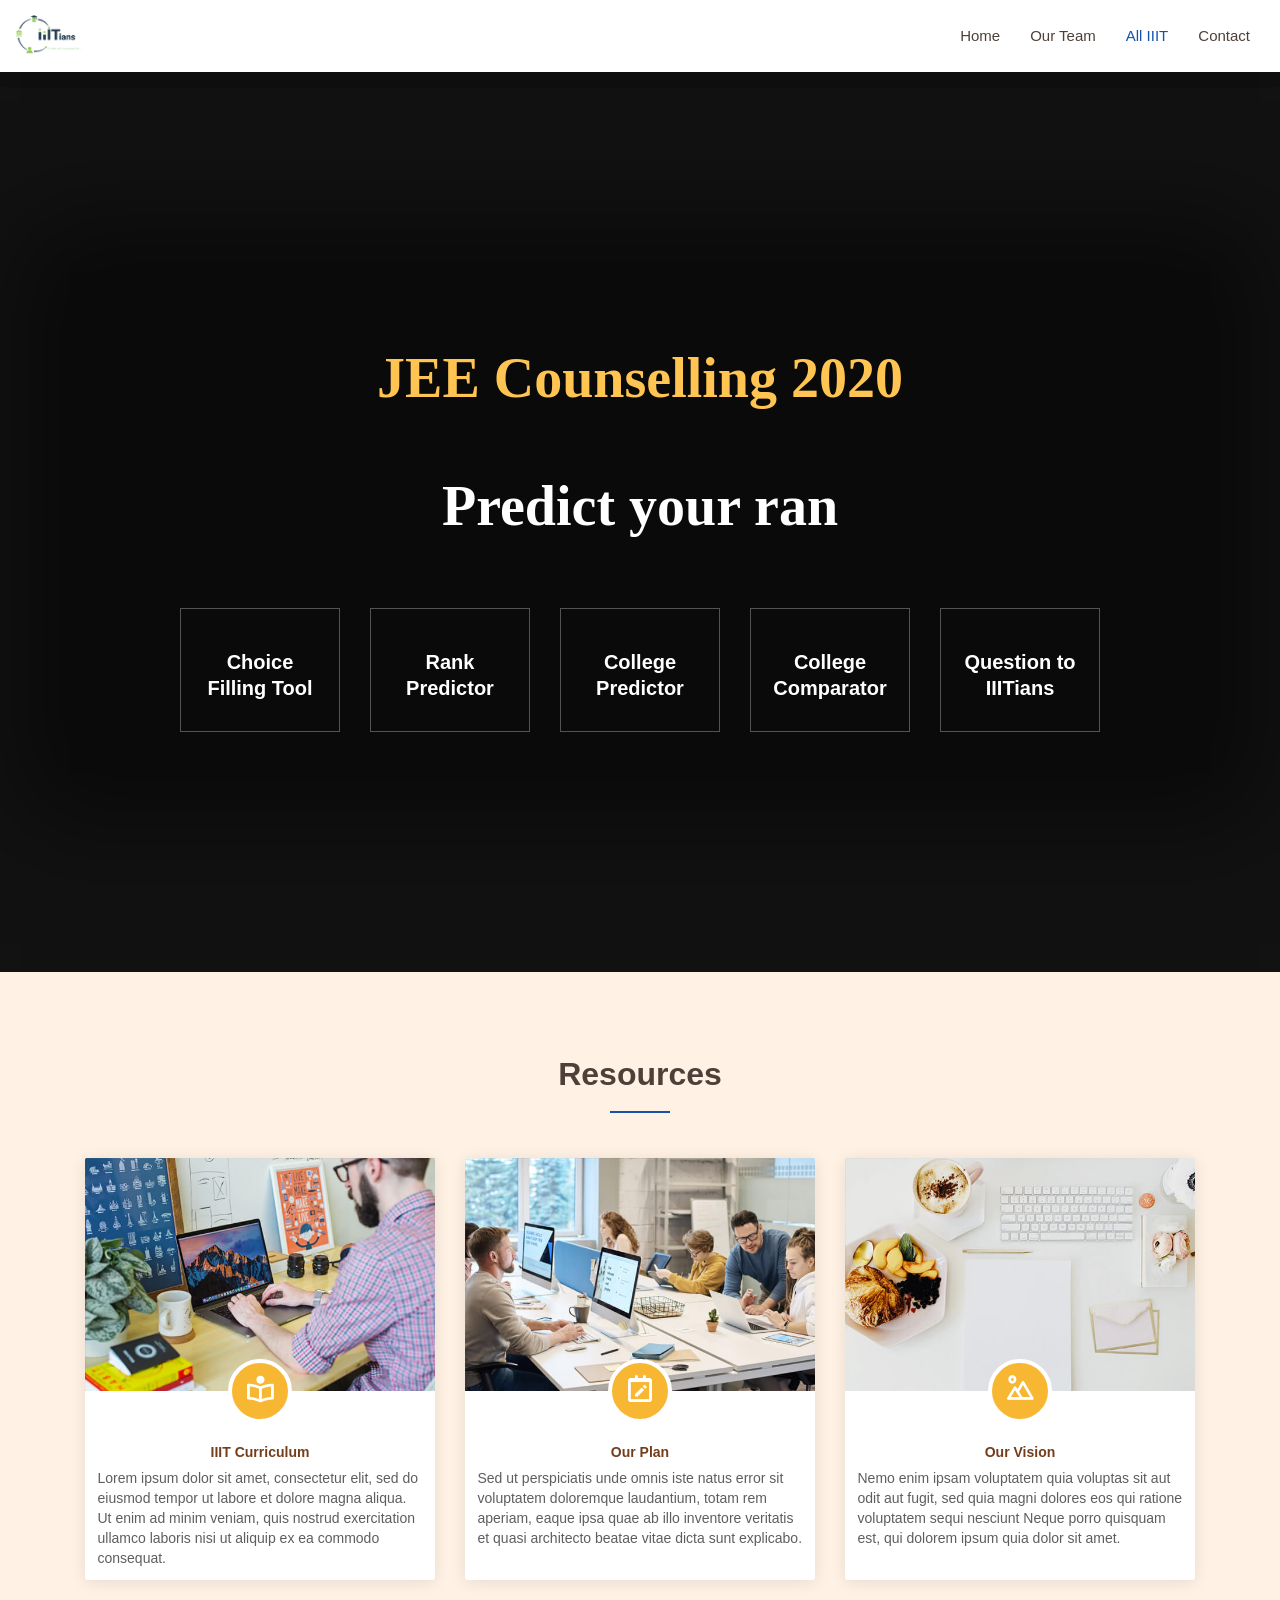
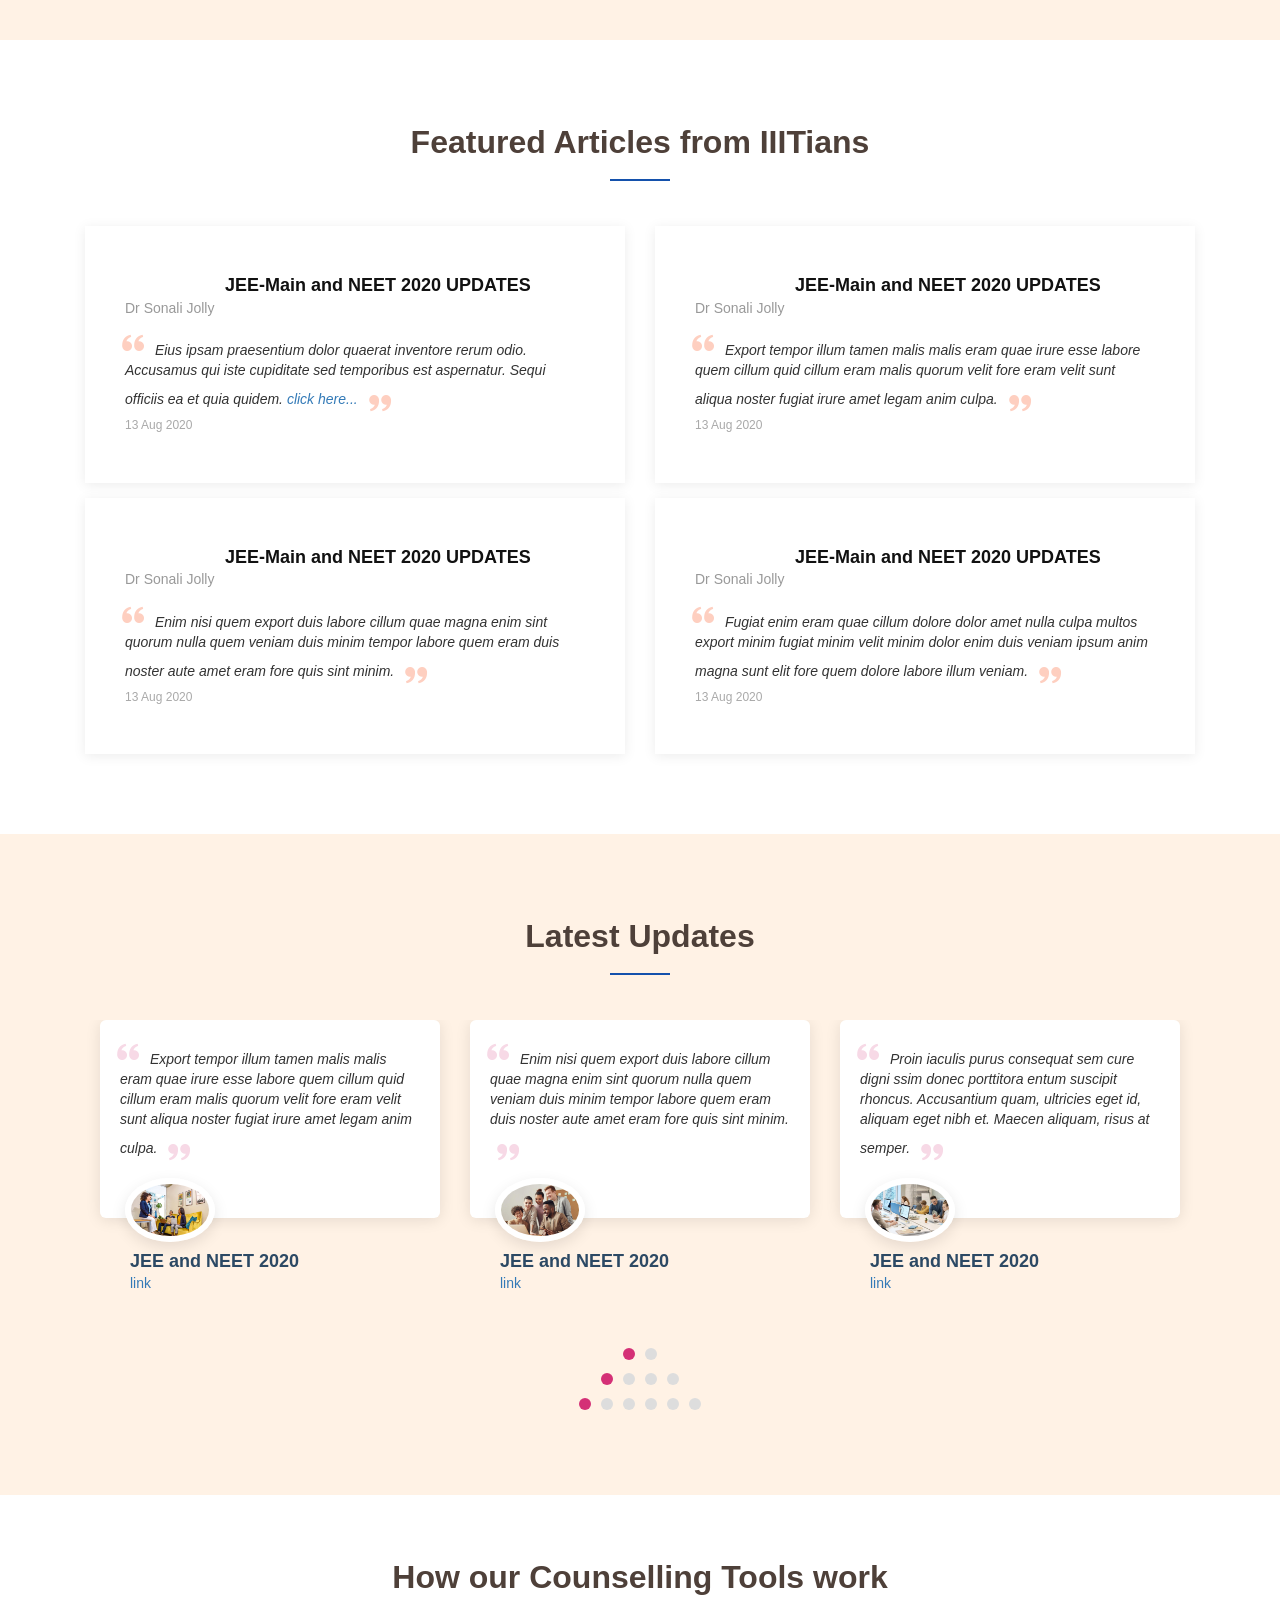
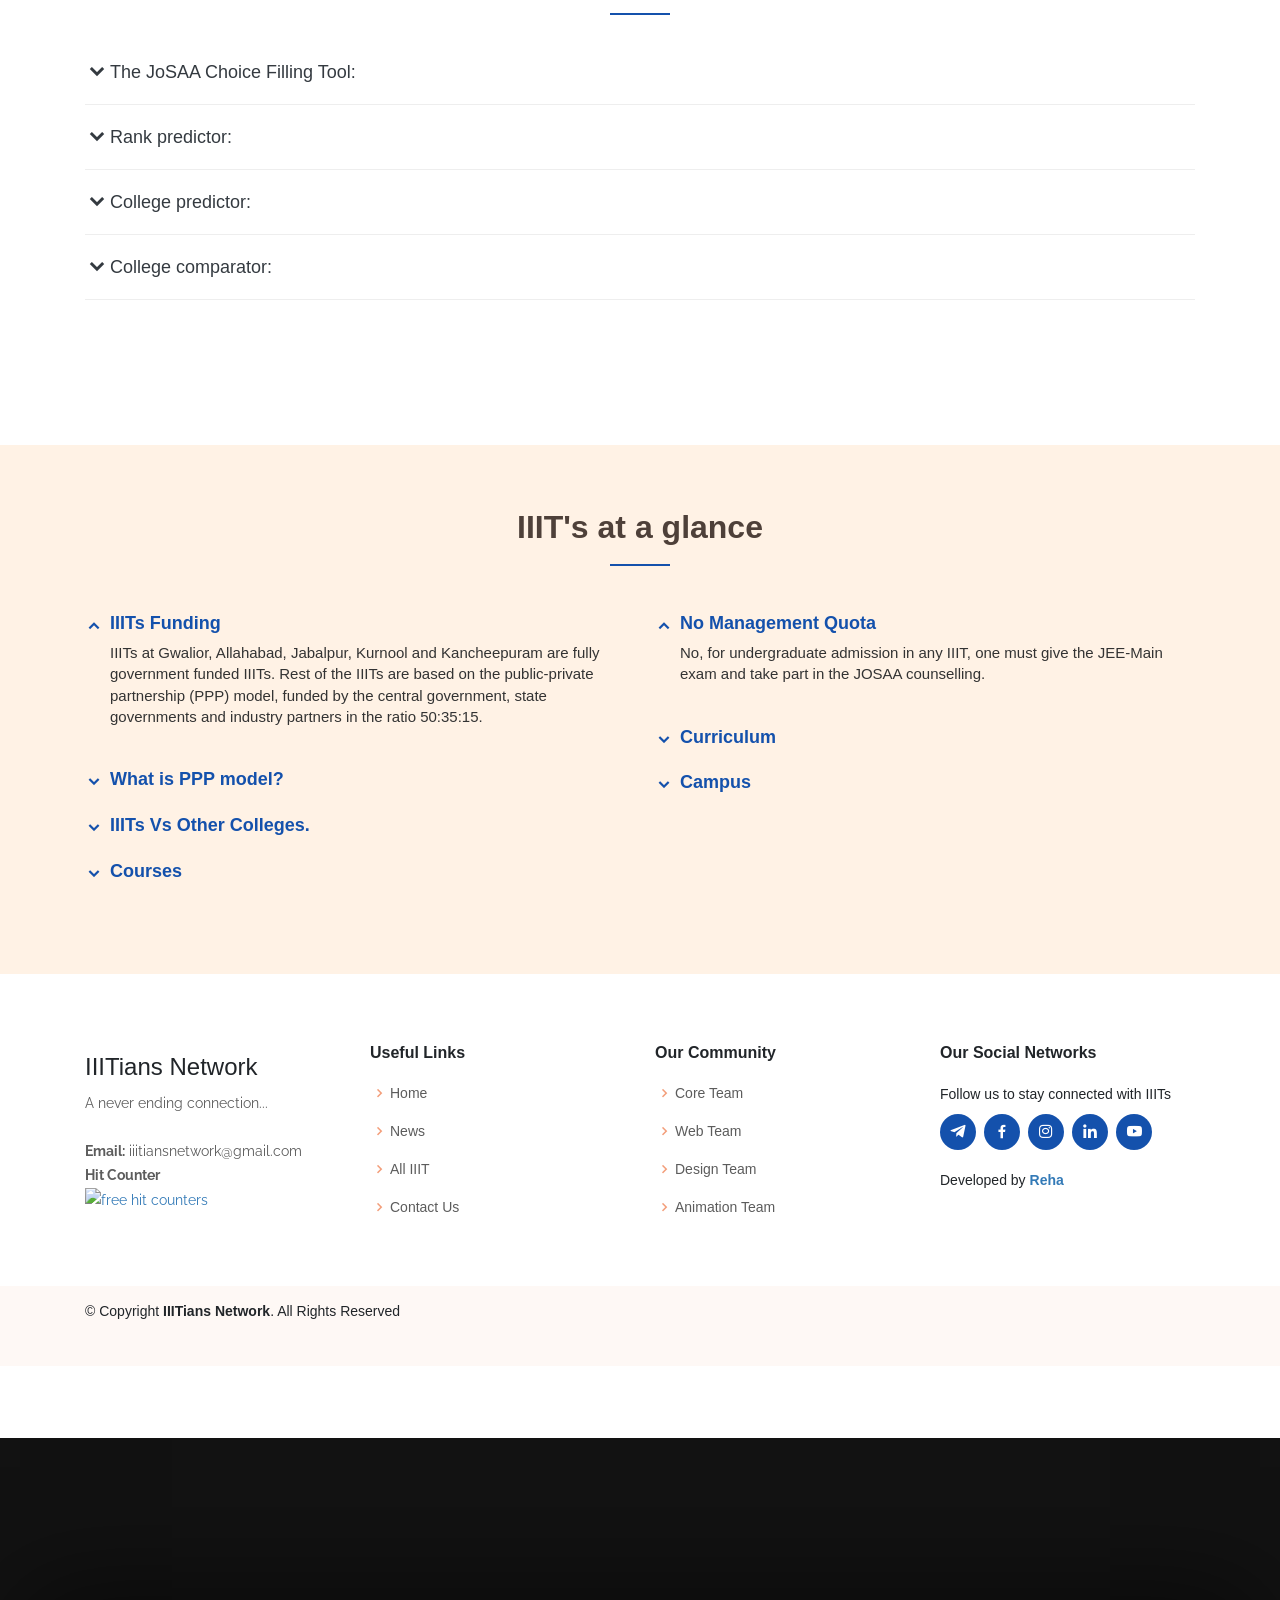
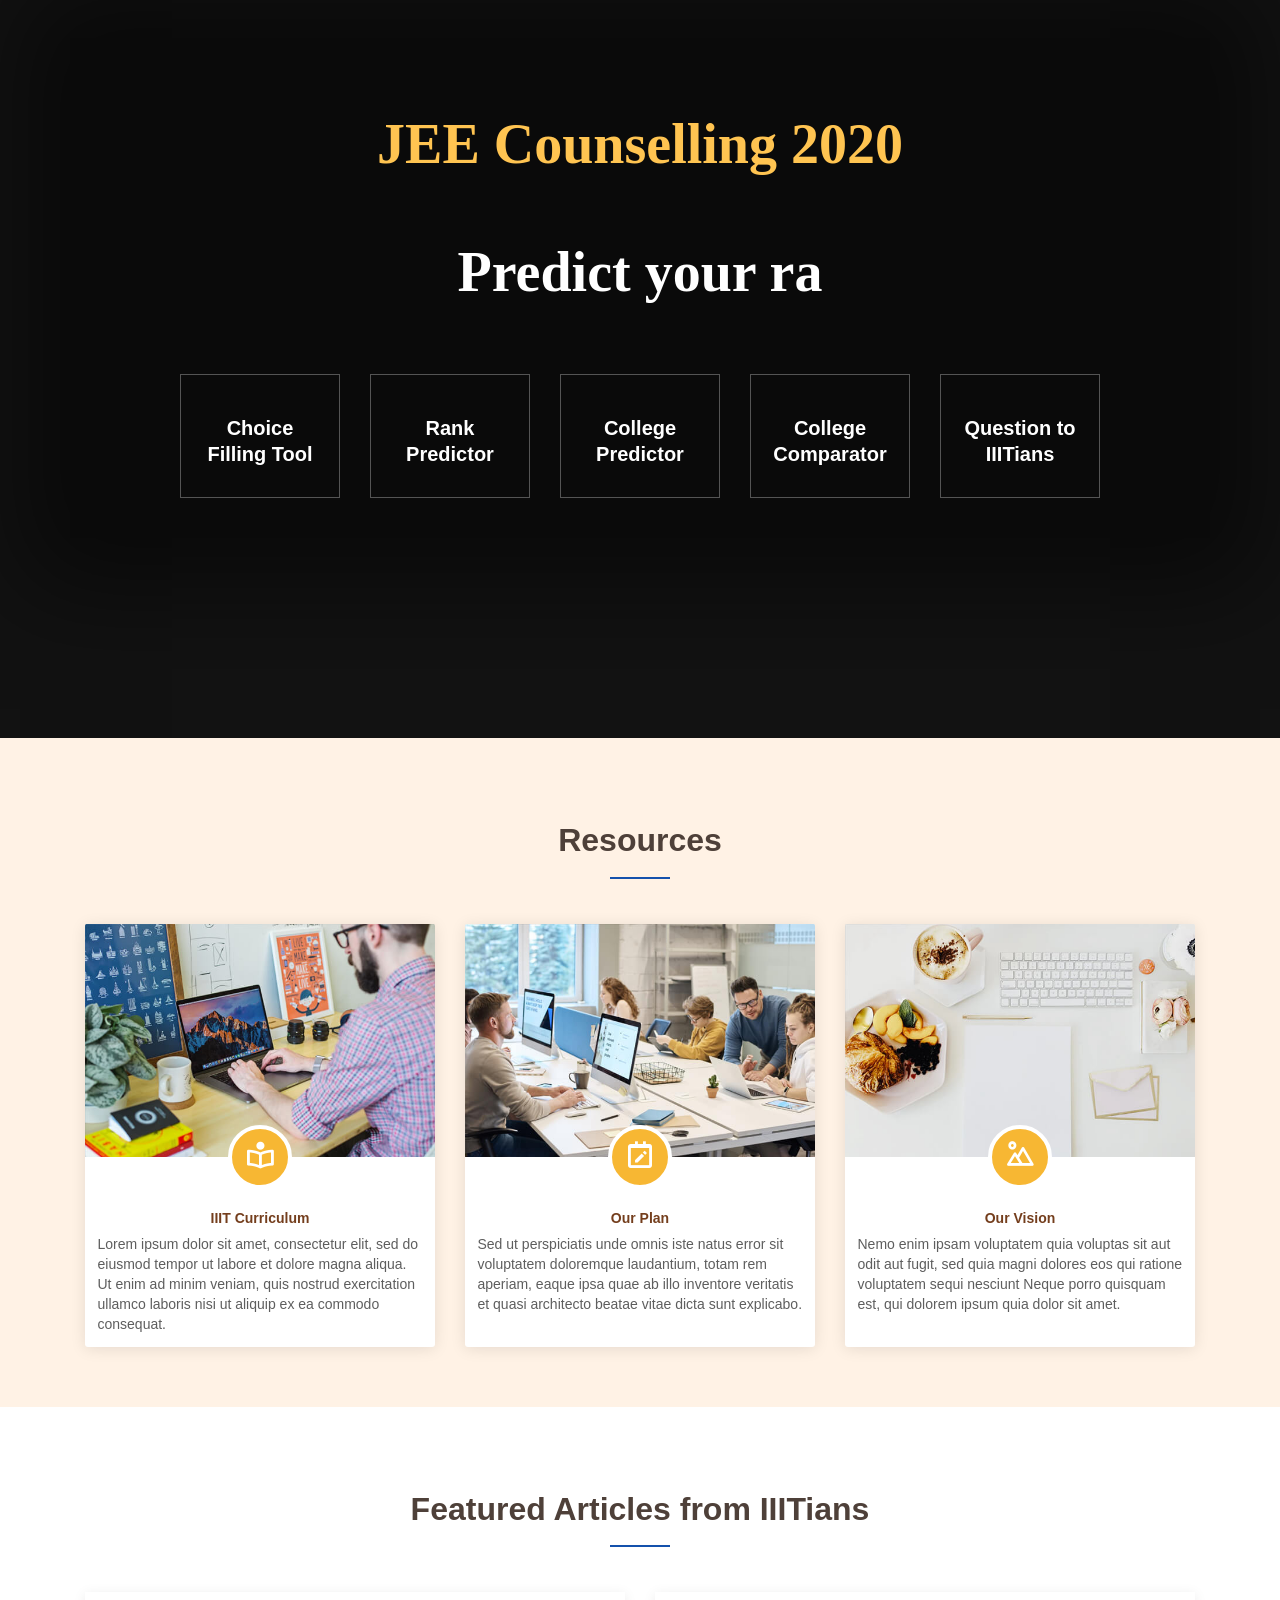
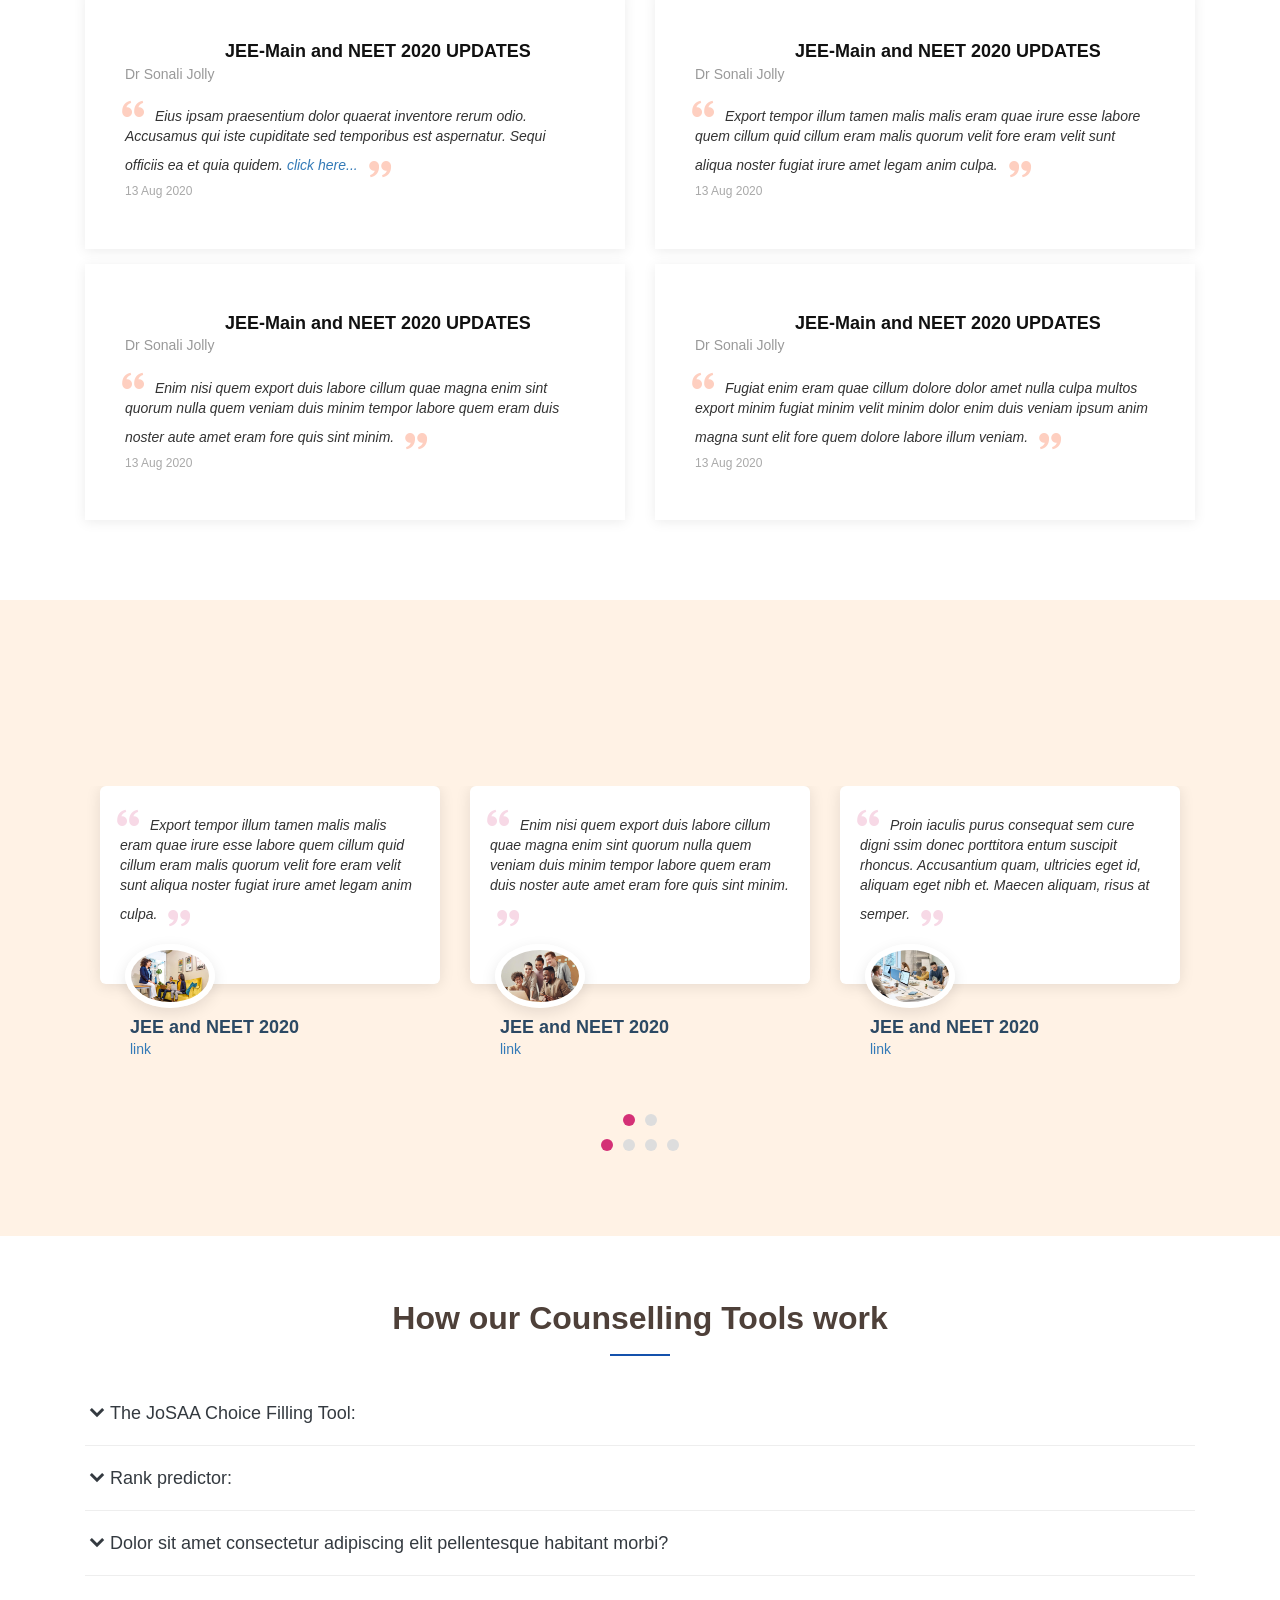
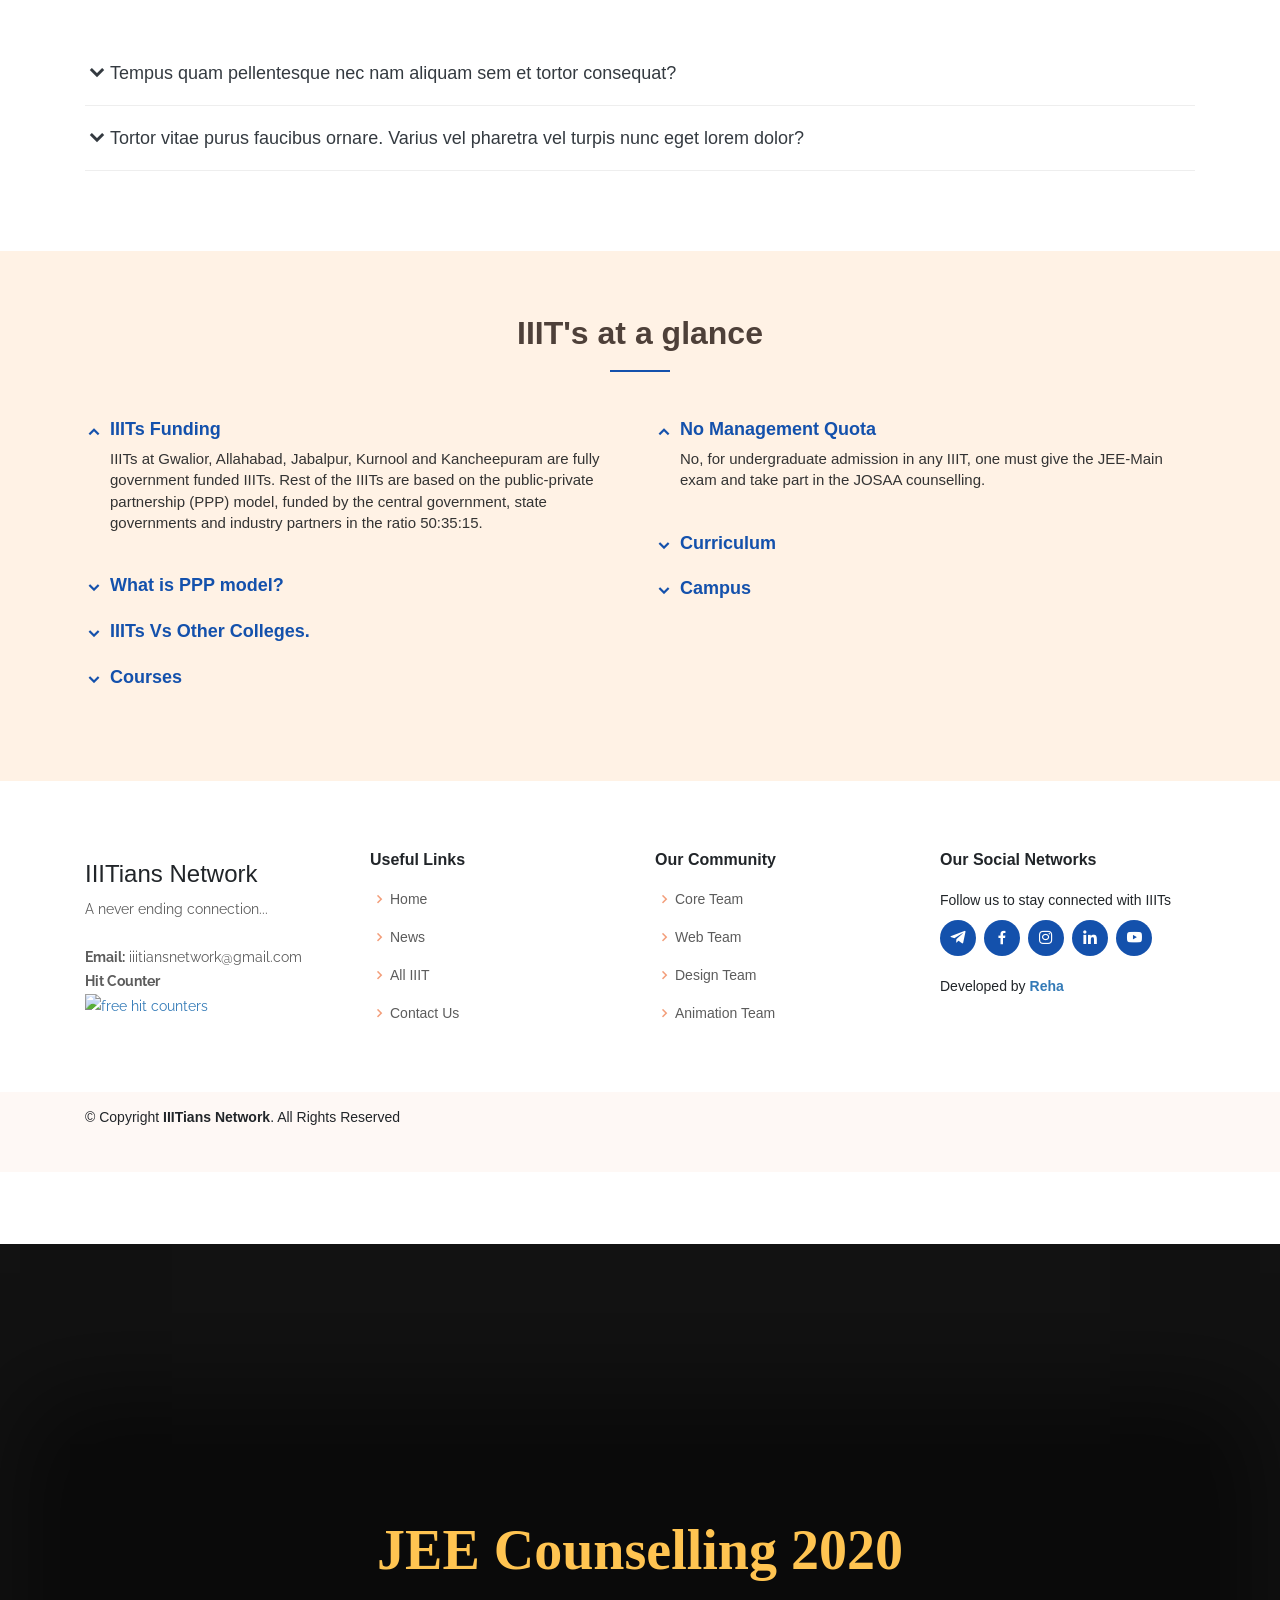
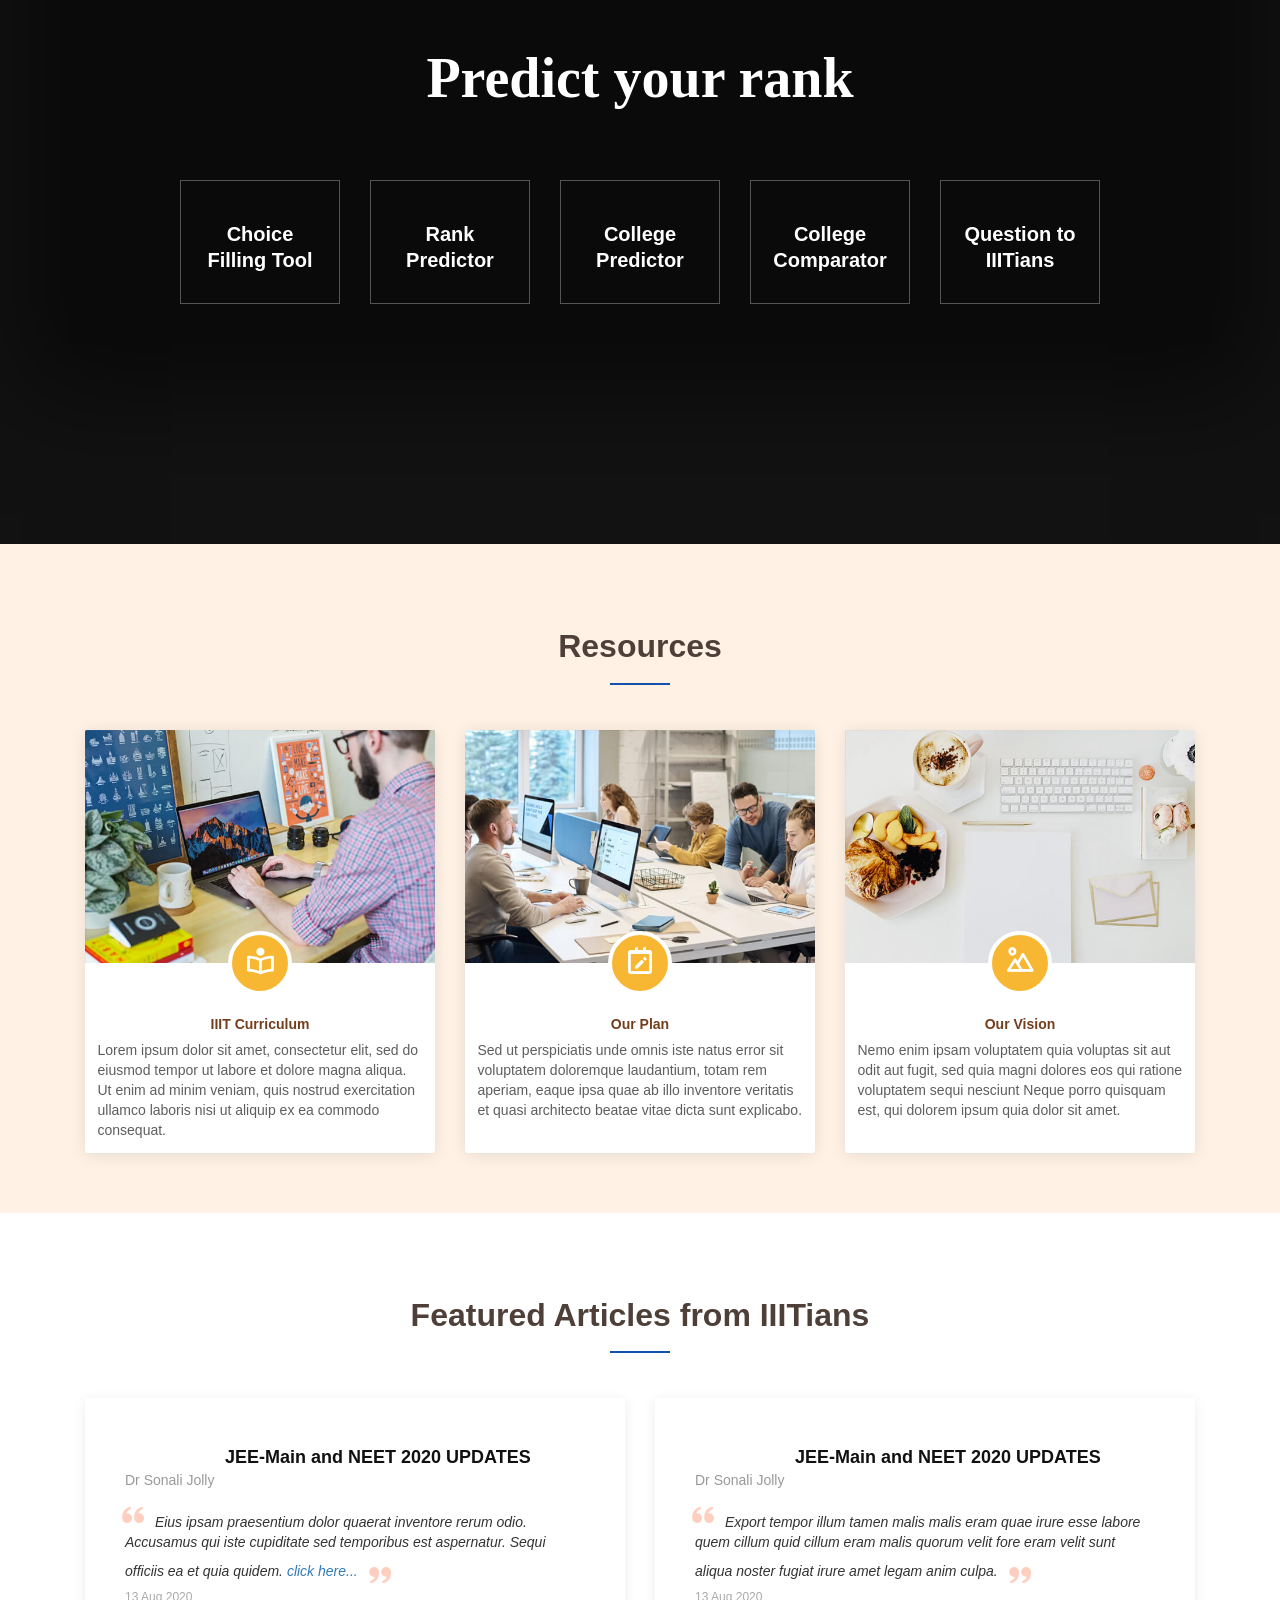
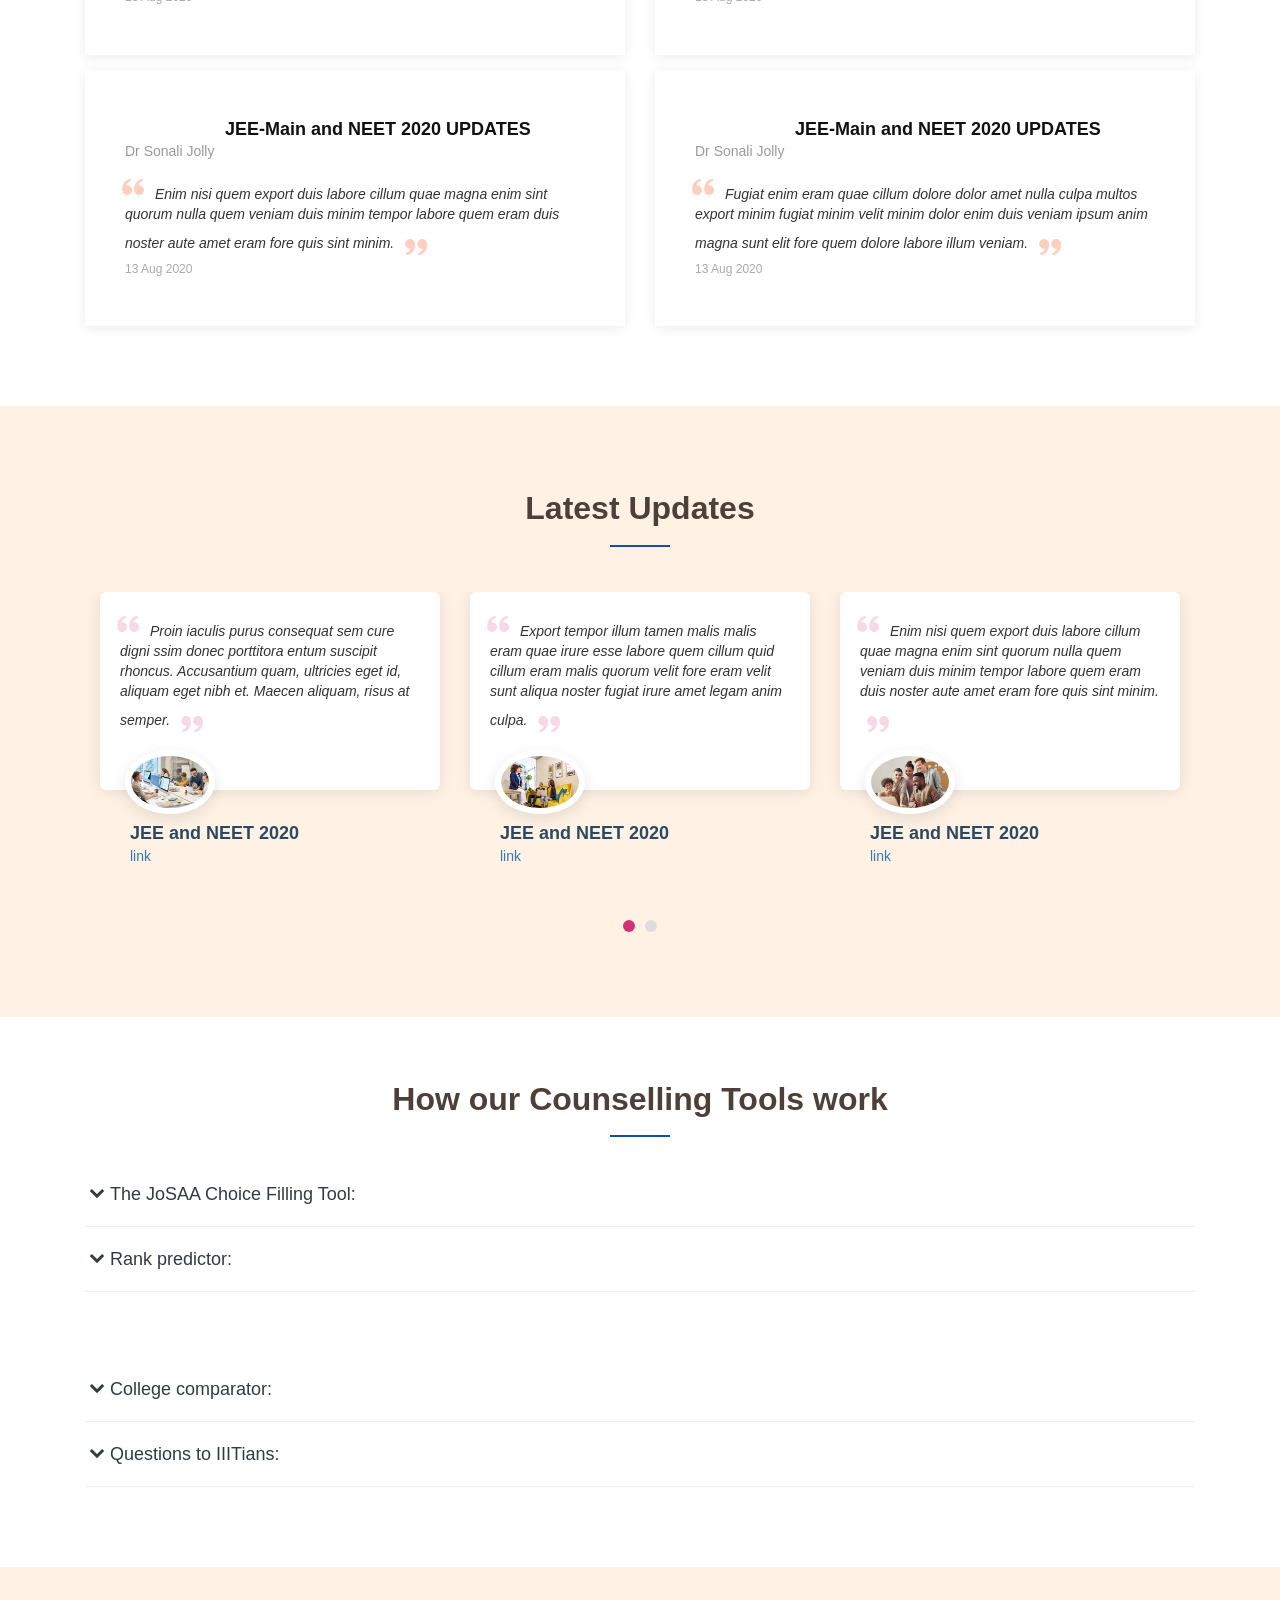
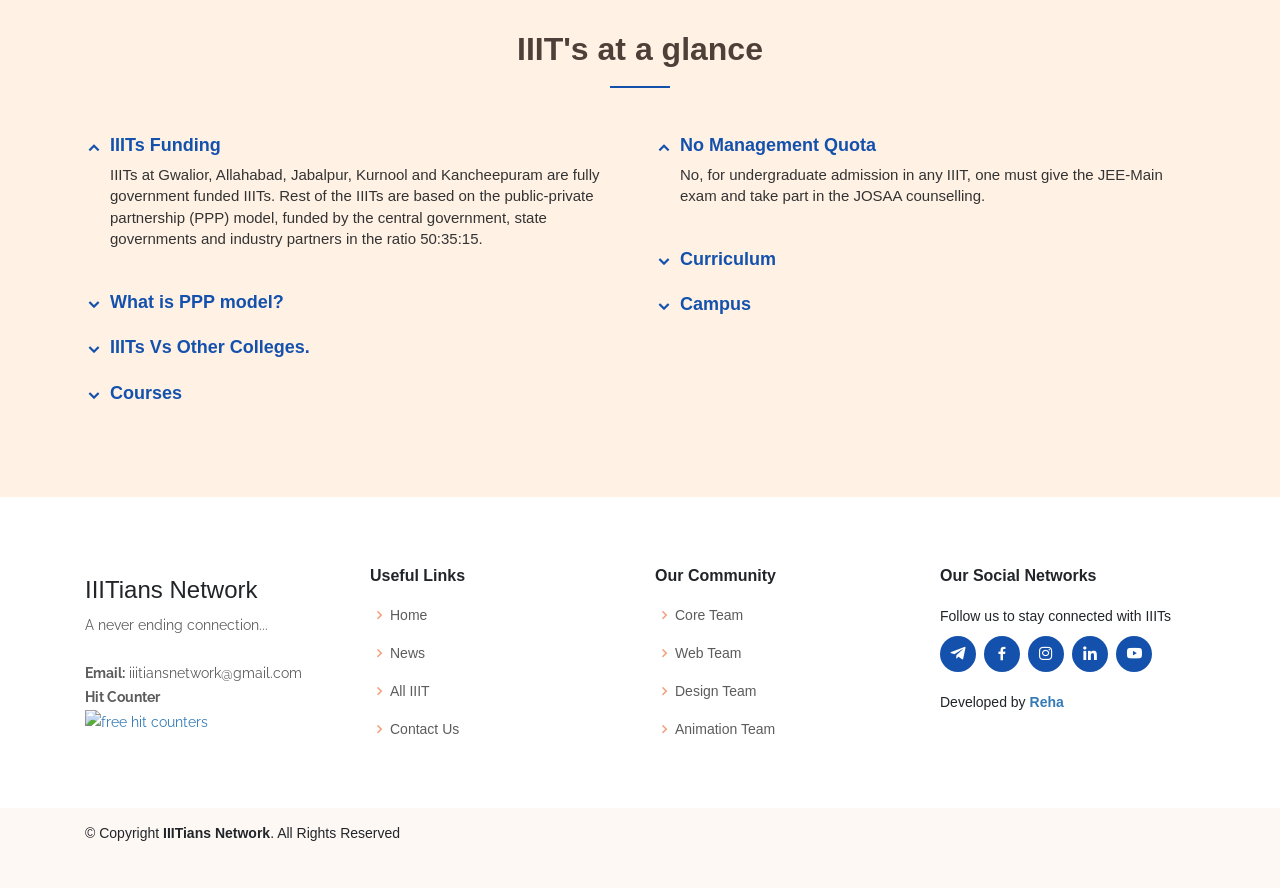
==== commit 6d2da372: "Merge branch 'master' into patch-4" ====
--- a/index.html
+++ b/index.html
@@ -452,41 +452,32 @@
 				</li>
 	  
 				<li data-aos="fade-up" data-aos-delay="150">
-				  <a data-toggle="collapse" href="#faq3" class="collapsed">Dolor sit amet consectetur adipiscing elit pellentesque habitant morbi? <i class="icofont-simple-up"></i></a>
+				  <a data-toggle="collapse" href="#faq3" class="collapsed">College predictor: <i class="icofont-simple-up"></i></a>
 				  <div id="faq3" class="collapse" data-parent=".faq-list">
 					<p>
-					  Eleifend mi in nulla posuere sollicitudin aliquam ultrices sagittis orci. Faucibus pulvinar elementum integer enim. Sem nulla pharetra diam sit amet nisl suscipit. Rutrum tellus pellentesque eu tincidunt. Lectus urna duis convallis convallis tellus. Urna molestie at elementum eu facilisis sed odio morbi quis
+					 This tool helps you to predict your preferred college based on your Percentile/Rank and Category. After clicking on the rank predictor icon, submit your percentile/rank and your category in the dialogue box appearing.<br>
+					 On comparing your percentile and ranks with the top affecting factors like last year cut-offs of each JoSAA rounds, average placement of the institutes, highest placement of the institutes, increased no of seats every year and female quota increment you will be provided with few institutes and their respective presumed branches. 
 					</p>
 				  </div>
 				</li>
 	  
 				<li data-aos="fade-up" data-aos-delay="150">
-				  <a data-toggle="collapse" href="#faq4" class="collapsed">Ac odio tempor orci dapibus. Aliquam eleifend mi in nulla? <i class="icofont-simple-up"></i></a>
+				  <a data-toggle="collapse" href="#faq4" class="collapsed">College comparator:<i class="icofont-simple-up"></i></a>
 				  <div id="faq4" class="collapse" data-parent=".faq-list">
 					<p>
-					  Dolor sit amet consectetur adipiscing elit pellentesque habitant morbi. Id interdum velit laoreet id donec ultrices. Fringilla phasellus faucibus scelerisque eleifend donec pretium. Est pellentesque elit ullamcorper dignissim. Mauris ultrices eros in cursus turpis massa tincidunt dui.
+					  This tool provides you with the right comparison of IIIT’s. You have to select the two IIIT’s that you want to compare from the dialog box provided. And you will be getting the information about each IIIT based on their academic curriculum, performance, placements, college life, etc. Whereby, you can choose your appropriate college and branch while filling your choices.
 					</p>
 				  </div>
 				</li>
 	  
 				<li data-aos="fade-up" data-aos-delay="150">
-				  <a data-toggle="collapse" href="#faq5" class="collapsed">Tempus quam pellentesque nec nam aliquam sem et tortor consequat? <i class="icofont-simple-up" ></i></a>
+				  <a data-toggle="collapse" href="#faq5" class="collapsed">Questions to IIITians:<i class="icofont-simple-up" ></i></a>
 				  <div id="faq5" class="collapse" data-parent=".faq-list">
 					<p>
 					  Molestie a iaculis at erat pellentesque adipiscing commodo. Dignissim suspendisse in est ante in. Nunc vel risus commodo viverra maecenas accumsan. Sit amet nisl suscipit adipiscing bibendum est. Purus gravida quis blandit turpis cursus in
 					</p>
 				  </div>
-				</li>
-	  
-				<li data-aos="fade-up" data-aos-delay="150">
-				  <a data-toggle="collapse" href="#faq6" class="collapsed">Tortor vitae purus faucibus ornare. Varius vel pharetra vel turpis nunc eget lorem dolor? <i class="icofont-simple-up"></i></a>
-				  <div id="faq6" class="collapse" data-parent=".faq-list">
-					<p>
-					  Laoreet sit amet cursus sit amet dictum sit amet justo. Mauris vitae ultricies leo integer malesuada nunc vel. Tincidunt eget nullam non nisi est sit amet. Turpis nunc eget lorem dolor sed. Ut venenatis tellus in metus vulputate eu scelerisque. Pellentesque diam volutpat commodo sed egestas egestas fringilla phasellus faucibus. Nibh tellus molestie nunc non blandit massa enim nec.
-					</p>
-				  </div>
-				</li>
-	  
+				</li>  
 			  </ul>
 	  
 			</div>
@@ -1196,33 +1187,41 @@
 				</li>
 	  
 				<li data-aos="fade-up" data-aos-delay="150">
-				  <a data-toggle="collapse" href="#faq3" class="collapsed">College predictor: <i class="icofont-simple-up"></i></a>
+				  <a data-toggle="collapse" href="#faq3" class="collapsed">Dolor sit amet consectetur adipiscing elit pellentesque habitant morbi? <i class="icofont-simple-up"></i></a>
 				  <div id="faq3" class="collapse" data-parent=".faq-list">
 					<p>
-					 This tool helps you to predict your preferred college based on your Percentile/Rank and Category. After clicking on the rank predictor icon, submit your percentile/rank and your category in the dialogue box appearing.<br>
-					 On comparing your percentile and ranks with the top affecting factors like last year cut-offs of each JoSAA rounds, average placement of the institutes, highest placement of the institutes, increased no of seats every year and female quota increment you will be provided with few institutes and their respective presumed branches. 
-
+					  Eleifend mi in nulla posuere sollicitudin aliquam ultrices sagittis orci. Faucibus pulvinar elementum integer enim. Sem nulla pharetra diam sit amet nisl suscipit. Rutrum tellus pellentesque eu tincidunt. Lectus urna duis convallis convallis tellus. Urna molestie at elementum eu facilisis sed odio morbi quis
 					</p>
 				  </div>
 				</li>
 	  
 				<li data-aos="fade-up" data-aos-delay="150">
-				  <a data-toggle="collapse" href="#faq4" class="collapsed">College comparator:<i class="icofont-simple-up"></i></a>
+				  <a data-toggle="collapse" href="#faq4" class="collapsed">Ac odio tempor orci dapibus. Aliquam eleifend mi in nulla? <i class="icofont-simple-up"></i></a>
 				  <div id="faq4" class="collapse" data-parent=".faq-list">
 					<p>
-					  This tool provides you with the right comparison of IIIT’s. You have to select the two IIIT’s that you want to compare from the dialog box provided. And you will be getting the information about each IIIT based on their academic curriculum, performance, placements, college life, etc. Whereby, you can choose your appropriate college and branch while filling your choices.
+					  Dolor sit amet consectetur adipiscing elit pellentesque habitant morbi. Id interdum velit laoreet id donec ultrices. Fringilla phasellus faucibus scelerisque eleifend donec pretium. Est pellentesque elit ullamcorper dignissim. Mauris ultrices eros in cursus turpis massa tincidunt dui.
 					</p>
 				  </div>
 				</li>
 	  
 				<li data-aos="fade-up" data-aos-delay="150">
-				  <a data-toggle="collapse" href="#faq5" class="collapsed">Questions to IIITians:<i class="icofont-simple-up" ></i></a>
+				  <a data-toggle="collapse" href="#faq5" class="collapsed">Tempus quam pellentesque nec nam aliquam sem et tortor consequat? <i class="icofont-simple-up" ></i></a>
 				  <div id="faq5" class="collapse" data-parent=".faq-list">
 					<p>
-					 You can post your queries to us by clicking on this icon. You have to fill few details of yours as, your full-name, email-ID, and your query. You have to select weather your question is related to any particular IIIT or a general question. The question will be forwarded to our team from that particular institute and you will get reply from them with email. The questions as well as their answers will be reflected in the website as well.
+					  Molestie a iaculis at erat pellentesque adipiscing commodo. Dignissim suspendisse in est ante in. Nunc vel risus commodo viverra maecenas accumsan. Sit amet nisl suscipit adipiscing bibendum est. Purus gravida quis blandit turpis cursus in
 					</p>
 				  </div>
-				</li>  
+				</li>
+	  
+				<li data-aos="fade-up" data-aos-delay="150">
+				  <a data-toggle="collapse" href="#faq6" class="collapsed">Tortor vitae purus faucibus ornare. Varius vel pharetra vel turpis nunc eget lorem dolor? <i class="icofont-simple-up"></i></a>
+				  <div id="faq6" class="collapse" data-parent=".faq-list">
+					<p>
+					  Laoreet sit amet cursus sit amet dictum sit amet justo. Mauris vitae ultricies leo integer malesuada nunc vel. Tincidunt eget nullam non nisi est sit amet. Turpis nunc eget lorem dolor sed. Ut venenatis tellus in metus vulputate eu scelerisque. Pellentesque diam volutpat commodo sed egestas egestas fringilla phasellus faucibus. Nibh tellus molestie nunc non blandit massa enim nec.
+					</p>
+				  </div>
+				</li>
+	  
 			  </ul>
 	  
 			</div>
@@ -1479,3 +1478,739 @@
 
 </html>
 
+<!DOCTYPE html>
+<html lang="en">
+
+<head>
+	<!-- All credit of web development  goes to Reha IIIT Dharwad 2019 Batch -->
+
+	<meta charset="utf-8" />
+	<meta content="width=device-width, initial-scale=1.0" name="viewport" />
+	<!-- Global site tag (gtag.js) - Google Analytics -->
+	<script async src="https://www.googletagmanager.com/gtag/js?id=UA-166050406-1"></script>
+	<script>
+		window.dataLayer = window.dataLayer || [];
+		function gtag() {
+			dataLayer.push(arguments);
+		}
+		gtag("js", new Date());
+
+		gtag("config", "UA-166050406-1");
+	</script>
+
+	<!-- Title of your page: add the name of your IIIT-->
+	<title>Counselling | IIITians Network</title>
+	<meta content="This is All IIIT page of the community IIITians Network" name="descriptison" />
+	<!--You have to update the name of your IIIT in both these lines -->
+	<meta content="IIITians Network - All IIIT" name="keywords" />
+
+	<!-- Favicons -->
+	<link href="img/logo/iiitian.png" rel="icon" />
+	<link href="img/logo/iiitian.png" rel="apple-touch-icon" />
+
+	<!-- Google Fonts -->
+	<link href="https://fonts.googleapis.com/css2?family=Raleway:wght@300;400;500;600&family=Roboto&display=swap"
+		rel="stylesheet" />
+	<link rel="stylesheet" href="https://maxcdn.bootstrapcdn.com/font-awesome/4.7.0/css/font-awesome.min.css" />
+
+	<!-- Vendor CSS Files -->
+	<link href="assets/vendor/bootstrap/css/bootstrap.min.css" rel="stylesheet" />
+	<link href="assets/vendor/icofont/icofont.min.css" rel="stylesheet" />
+	<link href="assets/vendor/boxicons/css/boxicons.min.css" rel="stylesheet" />
+	<link href="assets/vendor/venobox/venobox.css" rel="stylesheet" />
+	<link href="assets/vendor/owl.carousel/assets/owl.carousel.min.css" rel="stylesheet" />
+	<link href="assets/vendor/aos/aos.css" rel="stylesheet" />
+
+	<!-- Animation for text -->
+	<link rel="stylesheet" href="https://cdnjs.cloudflare.com/ajax/libs/normalize/5.0.0/normalize.min.css" />
+	<link rel="stylesheet" href="https://fonts.googleapis.com/css?family=Anton" />
+	<link rel="stylesheet" href="./style.css" />
+
+	<!-- Font awesome icons-->
+	<link rel="stylesheet" href="https://cdnjs.cloudflare.com/ajax/libs/font-awesome/4.7.0/css/font-awesome.min.css" />
+	
+	<!-- Main CSS File -->
+	<link href="assets/css/style.css" rel="stylesheet" />
+	<link href="assets/css/custom.css" rel="stylesheet" />
+	<link href="assets/css/footer.css" rel="stylesheet" />
+	<link rel="stylesheet" href="assets/css/heading.css" type="text/css" />
+	<link href="custom.css" rel="stylesheet" />
+
+	<!-- Carousel files -->
+	<link rel="stylesheet" href="https://maxcdn.bootstrapcdn.com/bootstrap/3.4.1/css/bootstrap.min.css" />
+	<script src="https://ajax.googleapis.com/ajax/libs/jquery/3.5.1/jquery.min.js"></script>
+	<script src="https://maxcdn.bootstrapcdn.com/bootstrap/3.4.1/js/bootstrap.min.js"></script>
+
+	<!--================================== STUDENT's LIFE CSS FILES =======================================================-->
+	<link rel="stylesheet" type="text/css" href="assets/css/studentsLife.css" />
+	<!--================================== STUDENT's LIFE CSS FILE END =======================================================-->
+
+	<!--==================================Counter Up files ====================-->
+	<!-- <link rel="stylesheet" href="https://stackpath.bootstrapcdn.com/bootstrap/4.4.1/css/bootstrap.min.css"> -->
+	<!-- <link rel="stylesheet" href="https://stackpath.bootstrapcdn.com/font-awesome/4.7.0/css/font-awesome.min.css"> -->
+	<script src="https://code.jquery.com/jquery-1.12.4.min.js"
+		integrity="sha256-ZosEbRLbNQzLpnKIkEdrPv7lOy9C27hHQ+Xp8a4MxAQ=" crossorigin="anonymous"></script>
+
+	<!--==================================Counter Up files over ==============-->
+	<!--================= Loader Part start ===============-->
+	<script type="text/javascript">
+        $(window).load(function () {
+            $(".se-pre-con").fadeOut("slow");;
+        });
+    </script>
+	<style>
+		.no-js #loader {
+			display: none;
+		}
+
+		.js #loader {
+			display: block;
+			position: absolute;
+			left: 100px;
+			top: 0;
+		}
+
+		.se-pre-con {
+			position: fixed;
+			left: 0px;
+			top: 0px;
+			width: 100%;
+			height: 100%;
+			z-index: 9999;
+			background: url("./img/loader/loader.gif") center no-repeat #fff;
+		}		
+	</style>
+	<!-- =================== Loader part ended=================== -->
+</head>
+
+<body style="overflow-x: hidden;">
+	<div class="se-pre-con"></div>
+	<!-- ======= Header ======= -->
+	<header id="header" class="fixed-top">
+		<div class="container-fluid d-flex">
+			<div class="logo mr-auto">
+				<a href="index.html"><img src="img/logo/iiitian.png" alt="" class="img-fluid" /></a>
+			</div>
+
+			<nav class="nav-menu d-none d-lg-block">
+				<ul>
+					<li><a href="https://iiitiansnetwork.com/">Home</a></li>
+					<!--li><a href="">Counselling</a></li>
+                    <li><a href="">News</a></li>
+                    <li class="drop-down"><a href="">Login</a>
+                        <ul>
+                            <li><a href="#">Student</a></li>
+                            <li><a href="#">Clubs</a></li>
+                            <li class="drop-down"><a href="#">Register</a>
+                                <ul>
+                                    <li><a href="">Individual</a></li>
+                                    <li><a href="">Club</a></li>
+                                    <li><a href="">Non-IIIT Students</a></li>
+                                </ul>
+                            </li>
+                        </ul>
+                    </li-->
+					<li>
+						<a href="http://team.iiitiansnetwork.com/">Our Team</a>
+					</li>
+					<li class="active">
+						<a href="https://alliiit.iiitiansnetwork.com/">All IIIT</a>
+						<!--           	<ul>
+                  <li><a href="#">IIITM Gwalior</a></li>
+                  <li><a href="#">IIIT Allahabad</a></li>
+                  <li><a href="#">IIITDM Kancheepuram</a></li>
+                  <li><a href="#">IIITDM Jabalpur</a></li>
+                  <li><a href="#">IIITDM Kurnool</a></li>
+                  <li><a href="#">IIIT Chittoor</a></li>
+                  <li><a href="#">IIIT Guwahati</a></li>
+                  <li><a href="#">IIIT Kalyani</a></li>
+                  <li><a href="#">IIIT Una</a></li>
+                  <li><a href="#">IIIT Vadodara</a></li>
+                  <li><a href="#">IIIT Kota</a></li>
+                  <li><a href="#">IIIT Tiruchirappalli</a></li>
+                  <li><a href="#">IIIT Sonepat</a></li>
+                  <li><a href="#">IIIT Manipur</a></li>
+                  <li><a href="#">IIIT Lucknow</a></li>
+                  <li><a href="#">IIIT Dharward</a></li>
+                  <li><a href="#">IIIT Pune</a></li>
+                  <li><a href="#">IIIT Bhopal</a></li>
+                  <li><a href="#">IIIT Agartala</a></li>
+                  <li><a href="#">IIIT Nagpur</a></li>
+                  <li><a href="#">IIIT Ranchi</a></li>
+                  <li><a href="#">IIIT Surat</a></li>
+                  <li><a href="#">IIIT Bhagalpur</a></li>
+                  <li><a href="#">IIIT Raichur</a></li>
+				</ul>
+-->
+					</li>
+					<li>
+						<a href="https://contact.iiitiansnetwork.com/">Contact</a>
+					</li>
+				</ul>
+			</nav>
+			<!-- .nav-menu -->
+		</div>
+	</header>
+	<!-- End Header -->
+
+	<main id="main" style="overflow-x: hidden;">
+		 <!-- ======= Hero Section ======= -->
+		 <section id="hero" class="d-flex align-items-center justify-content-center">
+			 <div id="particles-js"></div>
+			<div class="container particle-overlay" data-aos="fade-up">
+			
+			 <div class="row justify-content-center" data-aos="fade-up" data-aos-delay="150">
+					<div class="col-xl-6 col-lg-6">
+					<h1 style="color:#ffc451"><span><b>JEE Counselling  2020</b></span></h1>
+					</div>
+				    <link href="https://fonts.googleapis.com/css?family=Raleway:200,100,400" rel="stylesheet" type="text/css" />
+			</div>		
+					<h1><br>
+					<span
+						class="txt-rotate"
+						data-period="2000"
+						
+						data-rotate='[ "Predict your ranks", "Compare your collages", "Ask to IIITians"]'></span>
+					</h1>
+					<br>
+					<br>
+			  <div class="row mt-5 justify-content-center" data-aos="zoom-in" data-aos-delay="250">
+				<div class="col-xl-2 col-md-4 col-6 mt-4 mt-xl-0">
+					<div class="icon-box">
+					  <i class="ri-paint-brush-line"></i>
+					  <h3><a href="Choicefillingtool.html" target="_blank">Choice Filling Tool</a></h3>
+					</div>
+				  </div>
+				  <div class="col-xl-2 col-md-4 col-6 mt-4 mt-md-0">
+				  <div class="icon-box">
+					<i class="ri-calendar-todo-line"></i>
+					<h3><a href="Rankpredictor.html" target="_blank">Rank Predictor</a></h3>
+				  </div>
+				</div>
+				<div class="col-xl-2 col-md-4 col-6 mt-4 mt-xl-0">
+				  <div class="icon-box">
+					<i class="ri-paint-brush-line"></i>
+					<h3><a href="collagepredictor.html" target="_blank">College Predictor</a></h3>
+				  </div>
+				</div>
+				<div class="col-xl-2 col-md-4 col-6 mt-4 mt-xl-0">
+				  <div class="icon-box">
+					<i class="ri-database-2-line"></i>
+					<h3><a href="">College Comparator</a></h3>
+				  </div>
+				</div>
+				<div class="col-xl-2 col-md-4 col-6 mt-4 mt-xl-0">
+					<div class="icon-box">
+					  <i class="ri-paint-brush-line"></i>
+					  <h3><a href="">Question to IIITians</a></h3>
+					</div>
+				</div>
+			  </div>
+			  <br>
+			  <br>
+			</div>
+		  </section><!-- End Hero -->
+		   <!-- ======= Why Us Section ======= -->
+		   <section id="why-us" class="why-us section-bg" style="background-color: #fff2e5;">
+			<div class="container">
+				<div class="section-title" data-aos="fade-up">
+					<p>Resources</p>
+				</div>
+			  <div class="row">
+				<div class="col-lg-4 col-md-6 d-flex align-items-stretch" data-aos="zoom-in" data-aos-delay="150">
+				  <div class="card">
+					<img src="img/counselling/about-boxes-2.jpg" class="card-img-top" alt="...">
+					<div class="card-icon">
+					  <i class="bx bx-book-reader"></i>
+					</div>
+					<div class="card-body">
+					  <h5 class="card-title"><a href="">IIIT Curriculum</a></h5>
+					  <p class="card-text">Lorem ipsum dolor sit amet, consectetur elit, sed do eiusmod tempor ut labore et dolore magna aliqua. Ut enim ad minim veniam, quis nostrud exercitation ullamco laboris nisi ut aliquip ex ea commodo consequat. </p>
+					</div>
+				  </div>
+				</div>
+				<div class="col-lg-4 col-md-6 d-flex align-items-stretch" data-aos="zoom-in" data-aos-delay="150">
+				  <div class="card">
+					<img src="img/counselling/why-us-1.jpg" class="card-img-top" alt="...">
+					<div class="card-icon">
+					  <i class="bx bx-calendar-edit"></i>
+					</div>
+					<div class="card-body">
+					  <h5 class="card-title"><a href="">Our Plan</a></h5>
+					  <p class="card-text">Sed ut perspiciatis unde omnis iste natus error sit voluptatem doloremque laudantium, totam rem aperiam, eaque ipsa quae ab illo inventore veritatis et quasi architecto beatae vitae dicta sunt explicabo. </p>
+					</div>
+				  </div>
+				</div>
+				<div class="col-lg-4 col-md-6 d-flex align-items-stretch" data-aos="zoom-in" data-aos-delay="150">
+				  <div class="card">
+					<img src="img/counselling/about-boxes-3.jpg" class="card-img-top" alt="...">
+					<div class="card-icon">
+					  <i class="bx bx-landscape"></i>
+					</div>
+					<div class="card-body">
+					  <h5 class="card-title"><a href="">Our Vision</a></h5>
+					  <p class="card-text">Nemo enim ipsam voluptatem quia voluptas sit aut odit aut fugit, sed quia magni dolores eos qui ratione voluptatem sequi nesciunt Neque porro quisquam est, qui dolorem ipsum quia dolor sit amet. </p>
+					</div>
+				  </div>
+				</div>
+			  </div>
+	  
+			</div>
+		  </section><!-- End Why Us Section -->
+	   <!-- ======= Testimonials Section ======= -->
+	   <section id="testimonials" class="testimonials">
+		<div class="container">
+			<div class="section-title" data-aos="fade-up">
+				<p>Featured Articles from IIITians</p>
+			</div>
+		  <div class="row">
+  
+			<div class="col-lg-6" data-aos="fade-right">
+			  <div class="testimonial-item">
+				<img src="assets/img/testimonials/testimonials-1.jpg" class="testimonial-img" alt="">
+				<h3>JEE-Main and NEET 2020 UPDATES</h3>
+				<h4>Dr Sonali Jolly</h4>
+				<p>
+					<i class="bx bxs-quote-alt-left quote-icon-left"></i>
+					Eius ipsam praesentium dolor quaerat inventore rerum odio. Accusamus qui iste cupiditate sed temporibus est aspernatur. Sequi officiis ea et quia quidem.
+					<a href="#">click here...</a>
+					<i class="bx bxs-quote-alt-right quote-icon-right"></i>
+				</p>
+				<h6 style="color:darkgray">13 Aug 2020</h6>
+			  </div>
+			</div>
+  
+			<div class="col-lg-6" data-aos="fade-left" data-aos-delay="100">
+			  <div class="testimonial-item mt-4 mt-lg-0">
+				<img src="assets/img/testimonials/testimonials-2.jpg" class="testimonial-img" alt="">
+				<h3>JEE-Main and NEET 2020 UPDATES</h3>
+				<h4>Dr Sonali Jolly</h4>
+				<p>
+				  <i class="bx bxs-quote-alt-left quote-icon-left"></i>
+				  Export tempor illum tamen malis malis eram quae irure esse labore quem cillum quid cillum eram malis quorum velit fore eram velit sunt aliqua noster fugiat irure amet legam anim culpa.
+				  <i class="bx bxs-quote-alt-right quote-icon-right"></i>
+				</p>
+				<h6 style="color:darkgray">13 Aug 2020</h6>
+			  </div>
+			</div>
+  
+			<div class="col-lg-6" data-aos="fade-right" data-aos-delay="200">
+			  <div class="testimonial-item mt-4">
+				<img src="assets/img/testimonials/testimonials-3.jpg" class="testimonial-img" alt="">
+				<h3>JEE-Main and NEET 2020 UPDATES</h3>
+				<h4>Dr Sonali Jolly</h4>
+				<p>
+				  <i class="bx bxs-quote-alt-left quote-icon-left"></i>
+				  Enim nisi quem export duis labore cillum quae magna enim sint quorum nulla quem veniam duis minim tempor labore quem eram duis noster aute amet eram fore quis sint minim.
+				  <i class="bx bxs-quote-alt-right quote-icon-right"></i>
+				</p>
+				<h6 style="color:darkgray">13 Aug 2020</h6>
+			  </div>
+			</div>
+  
+			<div class="col-lg-6" data-aos="fade-left" data-aos-delay="300">
+			  <div class="testimonial-item mt-4">
+				<img src="assets/img/testimonials/testimonials-4.jpg" class="testimonial-img" alt="">
+				<h3>JEE-Main and NEET 2020 UPDATES</h3>
+				<h4>Dr Sonali Jolly</h4>
+				<p>
+				  <i class="bx bxs-quote-alt-left quote-icon-left"></i>
+				  Fugiat enim eram quae cillum dolore dolor amet nulla culpa multos export minim fugiat minim velit minim dolor enim duis veniam ipsum anim magna sunt elit fore quem dolore labore illum veniam.
+				  <i class="bx bxs-quote-alt-right quote-icon-right"></i>
+				</p>
+				<h6 style="color:darkgray">13 Aug 2020</h6>
+			  </div>
+			</div>
+		  </div>
+  
+		</div>
+	  </section><!-- End Testimonials Section -->
+
+	  <!--UPDATES TESTMONIALS-->
+   <!-- ======= Testimonials Section ======= -->
+   <section id="testimonials" class="testimonials section-bg"  style="background-color: #fff2e5;">
+	<div class="container">
+
+		<div class="section-title" data-aos="fade-up">
+			<p>Latest Updates</p>
+		</div>
+
+	  <div class="owl-carousel testimonials-carousel" data-aos="zoom-out" data-aos-delay="150">
+
+		<div class="testimonial-item1">
+		  <p>
+			<i class="bx bxs-quote-alt-left quote-icon-left"></i>
+			Proin iaculis purus consequat sem cure digni ssim donec porttitora entum suscipit rhoncus. Accusantium quam, ultricies eget id, aliquam eget nibh et. Maecen aliquam, risus at semper.
+			<i class="bx bxs-quote-alt-right quote-icon-right"></i>
+		  </p>
+		  <img src="img/counselling/why-us-1.jpg" class="testimonial-img" alt="">
+		  <h3>JEE and NEET 2020</h3>
+		  <h4><a href="#">link</a></h4>
+		</div>
+
+		<div class="testimonial-item1">
+		  <p>
+			<i class="bx bxs-quote-alt-left quote-icon-left"></i>
+			Export tempor illum tamen malis malis eram quae irure esse labore quem cillum quid cillum eram malis quorum velit fore eram velit sunt aliqua noster fugiat irure amet legam anim culpa.
+			<i class="bx bxs-quote-alt-right quote-icon-right"></i>
+		  </p>
+		  <img src="img/counselling/why-us-2.jpg" class="testimonial-img" alt="">
+		  <h3>JEE and NEET 2020</h3>
+		  <h4><a href="#">link</a></h4>
+		</div>
+
+		<div class="testimonial-item1">
+		  <p>
+			<i class="bx bxs-quote-alt-left quote-icon-left"></i>
+			Enim nisi quem export duis labore cillum quae magna enim sint quorum nulla quem veniam duis minim tempor labore quem eram duis noster aute amet eram fore quis sint minim.
+			<i class="bx bxs-quote-alt-right quote-icon-right"></i>
+		  </p>
+		  <img src="img/counselling/why-us-3.jpg" class="testimonial-img" alt="">
+		  <h3>JEE and NEET 2020</h3>
+		  <h4><a href="#">link</a></h4>
+		</div>
+
+		<div class="testimonial-item1">
+		  <p>
+			<i class="bx bxs-quote-alt-left quote-icon-left"></i>
+			Fugiat enim eram quae cillum dolore dolor amet nulla culpa multos export minim fugiat minim velit minim dolor enim duis veniam ipsum anim magna sunt elit fore quem dolore labore illum veniam.
+			<i class="bx bxs-quote-alt-right quote-icon-right"></i>
+		  </p>
+		  <img src="img/counselling/about-boxes-1.jpg" class="testimonial-img" alt="">
+		  <h3>JEE and NEET 2020</h3>
+		  <h4><a href="#">link</a></h4>
+		</div>
+
+		<div class="testimonial-item1">
+		  <p>
+			<i class="bx bxs-quote-alt-left quote-icon-left"></i>
+			Quis quorum aliqua sint quem legam fore sunt eram irure aliqua veniam tempor noster veniam enim culpa labore duis sunt culpa nulla illum cillum fugiat legam esse veniam culpa fore nisi cillum quid.
+			<i class="bx bxs-quote-alt-right quote-icon-right"></i>
+		  </p>
+		  <img src="img/counselling/about-boxes-2.jpg" class="testimonial-img" alt="">
+		  <h3>JEE and NEET 2020</h3>
+		  <h4><a href="#">link</a></h4>
+		</div>
+
+	  </div>
+
+	</div>
+  </section><!-- End Testimonials Section -->
+
+    
+	  <!--UPDATES ENDED-->
+		  <!-- ======= Frequenty Asked Questions Section ======= -->
+		  <section class="faq" >
+			<div class="container" >
+	  
+				<div class="section-title" data-aos="fade-up">
+					<p>How our Counselling Tools work</p>
+				</div>
+	  
+			  <ul class="faq-list">
+	  
+				<li data-aos="fade-up" data-aos-delay="150">
+				  <a data-toggle="collapse" class="collapsed" href="#faq1">The JoSAA Choice Filling Tool:<i class="icofont-simple-up"></i></a>
+				  <div id="faq1" class="collapse" data-parent=".faq-list" >
+					<p>
+					  This tool helps you to practice the filling of choices as done in JoSAA Counselling website. Upon clicking this icon, you will be forwarded to a window requesting you to choose from your preferred institutes, category, seat-pool and preferred branch, after choosing accordingly, click on the submit option. You will be provided with the a table of selected Institutes, respective branches, and opening and closing cut-off of all 7 JoSAA rounds. You can sort the rows in according to the columns of JoSAA cut-off opening and closing ranks.
+					  <br>By practicing beforehand, you will be able to get a clear picture of how counselling takes place and you will be able to fill your choices without any doubts or faults!
+
+					</p>
+				  </div>
+				</li>
+	  
+				<li data-aos="fade-up" data-aos-delay="150">
+				  <a data-toggle="collapse" href="#faq2" class="collapsed">Rank predictor:<i class="icofont-simple-up"></i></a>
+				  <div id="faq2" class="collapse" data-parent=".faq-list">
+					<p>
+					 The Rank Predictor tool helps you to predict the most probable rank based on your percentile. You have to fill your percentile and your category in the dialog box appearing and click on submit option. You will be provided with an expected JEE Main rank based on the previous year ranks data. <br>
+					 Note: This is just an anticipated rank based on previous year ranks and not an exact rank! Our Predictions Models are designed and trained by expert students with counselling experience.  We made our prediction models better than other websites and fixed many traditional loopholes that they have.
+					</p>
+				  </div>
+				</li>
+	  
+				<li data-aos="fade-up" data-aos-delay="150">
+				  <a data-toggle="collapse" href="#faq3" class="collapsed">College predictor: <i class="icofont-simple-up"></i></a>
+				  <div id="faq3" class="collapse" data-parent=".faq-list">
+					<p>
+					 This tool helps you to predict your preferred college based on your Percentile/Rank and Category. After clicking on the rank predictor icon, submit your percentile/rank and your category in the dialogue box appearing.<br>
+					 On comparing your percentile and ranks with the top affecting factors like last year cut-offs of each JoSAA rounds, average placement of the institutes, highest placement of the institutes, increased no of seats every year and female quota increment you will be provided with few institutes and their respective presumed branches. 
+
+					</p>
+				  </div>
+				</li>
+	  
+				<li data-aos="fade-up" data-aos-delay="150">
+				  <a data-toggle="collapse" href="#faq4" class="collapsed">College comparator:<i class="icofont-simple-up"></i></a>
+				  <div id="faq4" class="collapse" data-parent=".faq-list">
+					<p>
+					  This tool provides you with the right comparison of IIIT’s. You have to select the two IIIT’s that you want to compare from the dialog box provided. And you will be getting the information about each IIIT based on their academic curriculum, performance, placements, college life, etc. Whereby, you can choose your appropriate college and branch while filling your choices.
+					</p>
+				  </div>
+				</li>
+	  
+				<li data-aos="fade-up" data-aos-delay="150">
+				  <a data-toggle="collapse" href="#faq5" class="collapsed">Questions to IIITians:<i class="icofont-simple-up" ></i></a>
+				  <div id="faq5" class="collapse" data-parent=".faq-list">
+					<p>
+					 You can post your queries to us by clicking on this icon. You have to fill few details of yours as, your full-name, email-ID, and your query. You have to select weather your question is related to any particular IIIT or a general question. The question will be forwarded to our team from that particular institute and you will get reply from them with email. The questions as well as their answers will be reflected in the website as well.
+					</p>
+				  </div>
+				</li>  
+			  </ul>
+	  
+			</div>
+		  </section><!-- End Frequenty Asked Questions Section -->
+	   <!-- ======= Join us Section ======= -->
+	   <section id="faq" class="faqi section-bg"  style="background-color: #fff2e5;">
+		<div class="container">
+
+			<div class="section-title" data-aos="fade-up">
+				<p>IIIT's at a glance</p>
+			</div>
+
+		   <div class="row">
+
+				<div class="col-lg-6">                       
+					<ul class="faq-list">
+						<li data-aos="fade-right" data-aos-delay="100">
+							<a data-toggle="collapse" class="" href="#faq1">IIITs Funding<i class="icofont-simple-up"></i></a>
+							<div id="faq1" class="collapse show" data-parent=".faq-list">
+								<p>
+									IIITs at Gwalior, Allahabad, Jabalpur, Kurnool and Kancheepuram are fully government funded IIITs. Rest of the IIITs are based on the public-private partnership (PPP) model, funded by the central government, state governments and industry partners in the ratio 50:35:15.
+								</p>
+							</div>
+						</li>
+						<li data-aos="fade-right" data-aos-delay="200">
+							<a data-toggle="collapse" href="#faq2" class="collapsed">What is PPP model?<i class="icofont-simple-up"></i></a>
+							<div id="faq2" class="collapse" data-parent=".faq-list">
+								<p>
+									A publicâ€“private partnership involves both government and private organizations working together to complete a project. New IIITs are funded by the central government, state governments and private organizations.
+								</p>
+							</div>
+						</li>
+						<li data-aos="fade-right" data-aos-delay="300">
+							<a data-toggle="collapse" href="#faq3" class="collapsed">IIITs Vs Other Colleges.<i class="icofont-simple-up"></i></a>
+							<div id="faq3" class="collapse" data-parent=".faq-list">
+								<p>
+									IIIITs, unlike other major government funded colleges, are a group of institutes that are focused mainly on information technology. They have a curriculum strictly aligned as per the needs of the IT industry.
+								</p>
+							</div>
+						</li>
+						<li data-aos="fade-right" data-aos-delay="300">
+							<a data-toggle="collapse" href="#faq4" class="collapsed">Courses<i class="icofont-simple-up"></i></a>
+							<div id="faq4" class="collapse" data-parent=".faq-list">
+								<p>
+									Most of the IIITs offer undergraduate courses in Computer Science & Engineering, Electronics & Communication Engineering and Information Technology. However some IIITs also offer undergraduate courses in design (IIIT-Jabalpur), mechanical engineering (IIIT-Kancheepuram), etc.
+								</p>
+							</div>
+						</li>                 
+					</ul>                
+				</div>
+				
+				<div class="col-lg-6">
+					<ul class="faq-list">
+						<li data-aos="fade-left" data-aos-delay="100">
+							<a data-toggle="collapse" class="" href="#faq_5">No Management Quota<i class="icofont-simple-up"></i></a>
+							<div id="faq_5" class="collapse show" data-parent=".faq-list">
+								<p>
+									No, for undergraduate admission in any IIIT, one must give the JEE-Main exam and take part in the JOSAA counselling.
+								</p>
+							</div>
+						</li>
+						<li data-aos="fade-left" data-aos-delay="200">
+							<a data-toggle="collapse" href="#faq_6" class="collapsed">Curriculum<i class="icofont-simple-up"></i></a>
+							<div id="faq_6" class="collapse" data-parent=".faq-list">
+								<p>
+									The curriculum is strictly aligned to the needs of the IT industry. It is geared at keeping abreast with the latest developments in research and IT industry.
+								</p>
+							</div>
+						</li>
+						<li data-aos="fade-left" data-aos-delay="300">
+							<a data-toggle="collapse" href="#faq_7" class="collapsed">Campus<i class="icofont-simple-up"></i></a>
+							<div id="faq_7" class="collapse" data-parent=".faq-list">
+								<p>
+									Few IIITs have their own campus. Others are running in a temporary campus situated in some other colleges (like various IITs / NITs), until the construction of their campus is complete.
+								</p>
+							</div>
+						</li>         
+					</ul>
+				</div>
+		</div> <!-- Div class row closed -->
+		<!--div class="col-lg-12">
+				   <div class="section-title" data-aos="fade-up">
+						<h2>Some Statistics</h2>
+						<p></p>
+					</div>
+
+					<h5 data-aos="fade-up" style="text-align:center">Content will be updated soon</h5>
+		 </div-->
+
+		</div>
+	</section>
+	<!-- ======= Join us ended ========== -->
+
+
+		  
+	</main>
+	<!-- End #main -->
+
+	<!-- ======= Footer ======= -->
+
+	<!-- No need to change anything in footer area -->
+	<footer id="footer">
+		<!--div class="footer-newsletter" data-aos="fade-up">
+            <div class="container">
+                <div class="row justify-content-center">
+                    <div class="col-lg-6">
+                        <h4>Join Our Community</h4>
+                        <p>Help us in this idea for uniting all IIITs</p>
+                        <form action="https://formspree.io/xeqrqzrv" method="post">
+                            <input type="email" name="email"><input type="submit" value="Subscribe">
+                        </form>
+                    </div>
+                </div>
+            </div>
+        </div-->
+
+		<div class="footer-top">
+			<div class="container">
+				<div class="row">
+					<div class="col-lg-3 col-md-6 footer-contact" data-aos="fade-up" data-aos-delay="100">
+						<h3>IIITians Network</h3>
+						<p>
+							A never ending connection...<br /><br />
+							<strong>Email:</strong>
+							iiitiansnetwork@gmail.com<br />
+							<strong>Hit Counter</strong><br /><a href="https://www.freecounterstat.com"
+								title="free hit counters"><img
+									src="https://counter3.stat.ovh/private/freecounterstat.php?c=am3swfnxwq8cga496ku7nw7ebfcg8rfq"
+									border="0" title="free hit counters" alt="free hit counters" /></a><br />
+						</p>
+					</div>
+
+					<div class="col-lg-3 col-md-6 footer-links" data-aos="fade-up" data-aos-delay="200">
+						<h4>Useful Links</h4>
+						<ul>
+							<li>
+								<i class="bx bx-chevron-right"></i>
+								<a href="https://iiitiansnetwork.com/">Home</a>
+							</li>
+							<li>
+								<i class="bx bx-chevron-right"></i>
+								<a href="https://iiitiansnetwork.com/">News</a>
+							</li>
+							<li>
+								<i class="bx bx-chevron-right"></i>
+								<a href="https://alliiit.iiitiansnetwork.com/">All IIIT</a>
+							</li>
+							<li>
+								<i class="bx bx-chevron-right"></i>
+								<a href="https://contact.iiitiansnetwork.com">Contact Us</a>
+							</li>
+						</ul>
+					</div>
+
+					<div class="col-lg-3 col-md-6 footer-links" data-aos="fade-up" data-aos-delay="300">
+						<h4>Our Community</h4>
+						<ul>
+							<li>
+								<i class="bx bx-chevron-right"></i>
+								<a href="http://team.iiitiansnetwork.com/">Core Team</a>
+							</li>
+							<li>
+								<i class="bx bx-chevron-right"></i>
+								<a href="http://team.iiitiansnetwork.com/#web">Web Team</a>
+							</li>
+							<li>
+								<i class="bx bx-chevron-right"></i>
+								<a href="http://team.iiitiansnetwork.com/#design">Design Team</a>
+							</li>
+							<li>
+								<i class="bx bx-chevron-right"></i>
+								<a href="http://team.iiitiansnetwork.com/#design">Animation Team</a>
+							</li>
+						</ul>
+					</div>
+
+					<div class="col-lg-3 col-md-6 footer-links" data-aos="fade-up" data-aos-delay="400">
+						<h4>Our Social Networks</h4>
+						<p>Follow us to stay connected with IIITs</p>
+						<div class="social-links mt-3">
+							<a href="https://t.me/joinchat/PbhPfBW9YSqXvAS20Y09ng" class="telegram" target="_blank"><i
+									class="bx bxl-telegram"></i></a>
+							<a href="https://www.facebook.com/iiitians.network/?fref=tag" class="facebook"
+								target="_blank"><i class="bx bxl-facebook"></i></a>
+							<a href="https://www.instagram.com/iiitians.network/" class="instagram" target="_blank"><i
+									class="bx bxl-instagram"></i></a>
+							<a href="https://www.linkedin.com/company/53184003" class="linkedin" target="_blank"><i
+									class="bx bxl-linkedin"></i></a>
+							<a href="https://www.youtube.com/channel/UCFlPhj8XnKBWc1cNSC8IedA" class="linkedin"
+								target="_blank"><i class="bx bxl-youtube"></i></a>
+						</div>
+						<p>
+							<br />Developed by
+							<b><a href="#">Reha</a></b><br />
+						</p>
+					</div>
+				</div>
+			</div>
+		</div>
+
+		<div class="container py-4">
+			<div class="copyright">
+				&copy; Copyright
+				<strong><span>IIITians Network</span></strong>. All Rights Reserved
+			</div>
+			<div class="credits"  style="color:#fef8f5">
+				<!-- All the links in the footer should remain intact. -->
+				<!-- You can delete the links only if you purchased the pro version. -->
+				<!-- Licensing information: https://bootstrapmade.com/license/ -->
+				<!-- Purchase the pro version with working PHP/AJAX contact form: https://bootstrapmade.com/ninestars-free-bootstrap-3-theme-for-creative/ -->
+				Powered by
+				<a href="https://bootstrapmade.com/" style="color:#fef8f5">BootstrapMade</a>
+			</div>
+		</div>
+	</footer>
+	<!-- End Footer -->
+
+	<a href="#" class="back-to-top"><i class="icofont-simple-up"></i></a>
+
+	<!-- Vendor JS Files -->
+	<!-- <script src="assets/vendor/jquery/jquery.min.js"></script> -->
+	<script src="assets/vendor/bootstrap/js/bootstrap.bundle.min.js"></script>
+	<script src="assets/vendor/jquery.easing/jquery.easing.min.js"></script>
+	<script src="assets/vendor/php-email-form/validate.js"></script>
+	<script src="assets/vendor/isotope-layout/isotope.pkgd.min.js"></script>
+	<script src="assets/vendor/venobox/venobox.min.js"></script>
+	<script src="assets/vendor/owl.carousel/owl.carousel.min.js"></script>
+	<script src="assets/vendor/aos/aos.js"></script>
+	<script src="assets/js/jquery.counterup.min.js"></script>
+	<script src="http://cdnjs.cloudflare.com/ajax/libs/waypoints/2.0.3/waypoints.min.js"></script>
+
+	<script>
+		jQuery(document).ready(function ($) {
+			$(".counter").counterUp({
+				delay: 10,
+				time: 1000,
+			});
+		});
+	</script>
+
+	<!-- Template Main JS File -->
+	<script src="assets/js/main.js"></script>
+
+	<!-- Custom JS files -->
+	<script src="assets/js/custom.js"></script>
+	<!-- particle Js -->
+	<script src="https://cdn.jsdelivr.net/npm/particles.js@2.0.0/particles.min.js"></script>
+	<script>
+		particlesJS.load('particles-js', 'assets/particles.json', function() {
+			 console.log('callback - particles.js config loaded');
+		});
+	 </script>
+</body>
+
+</html>
+
